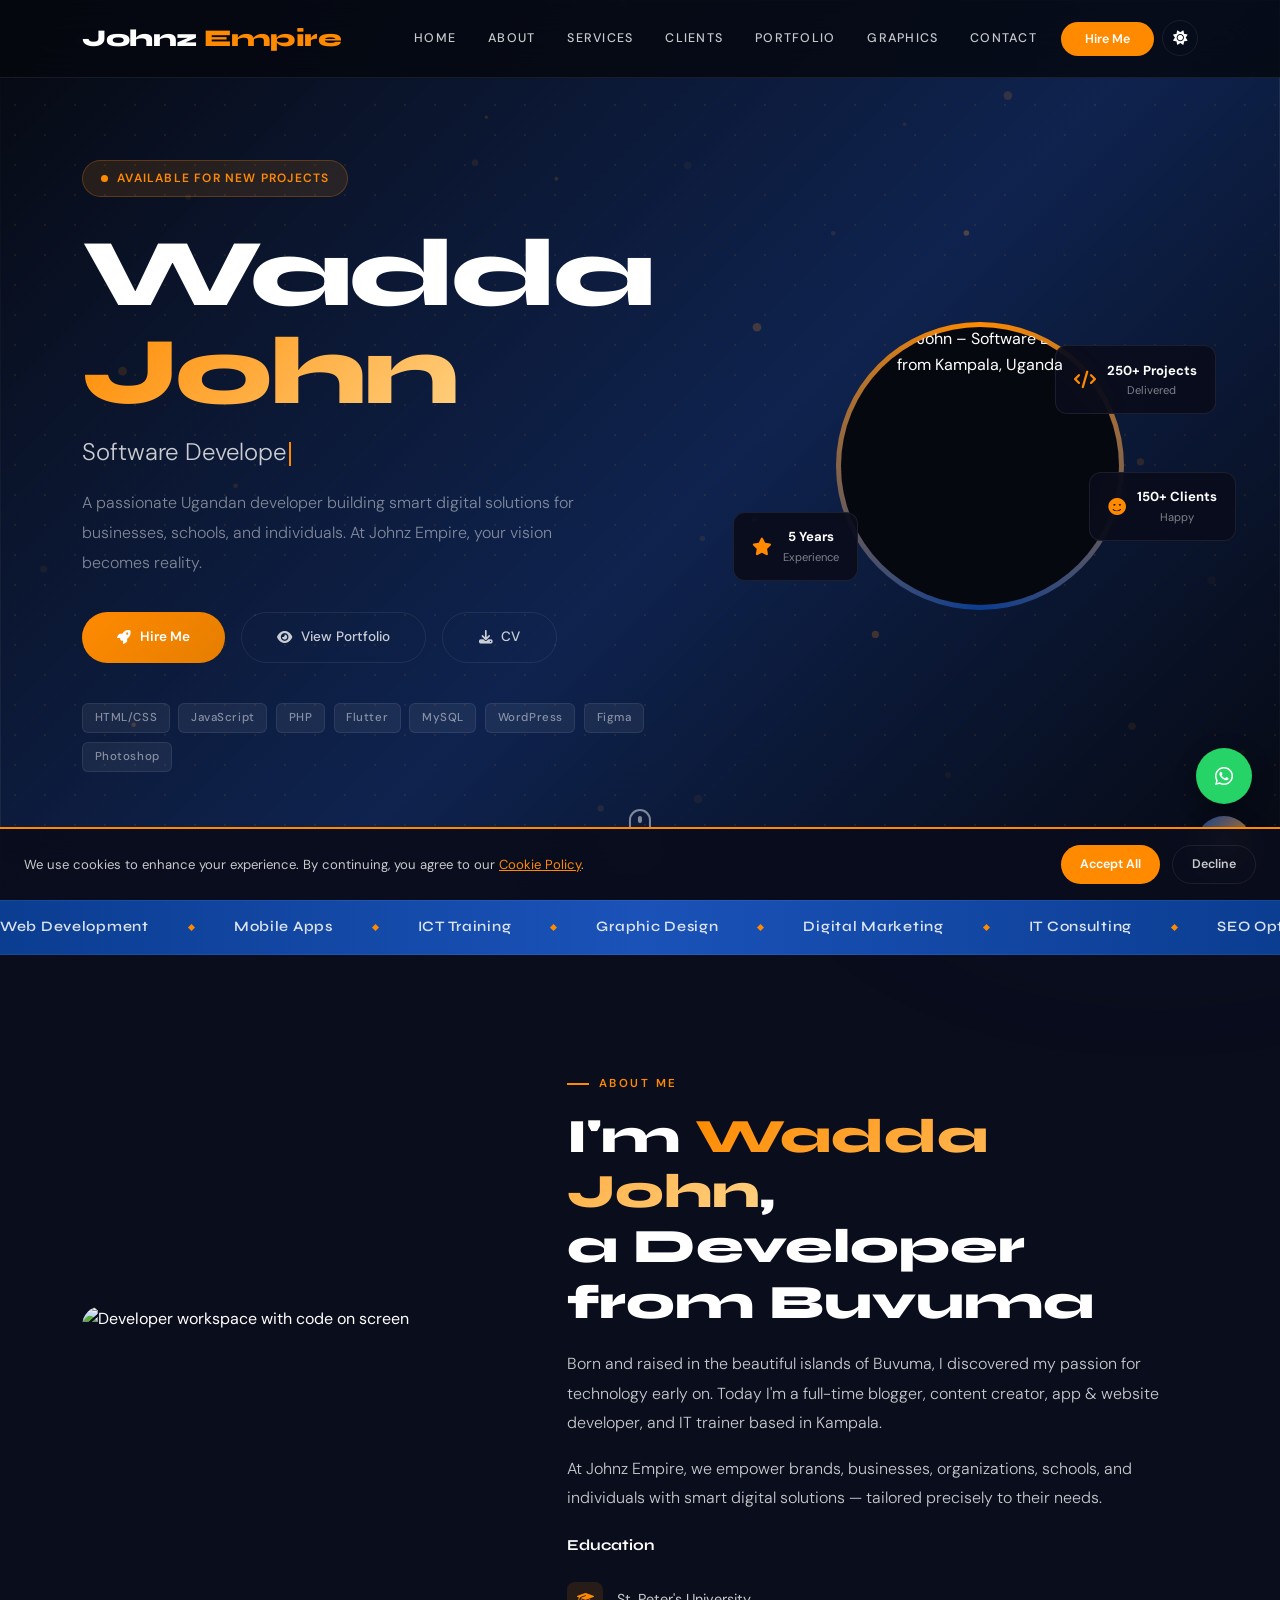
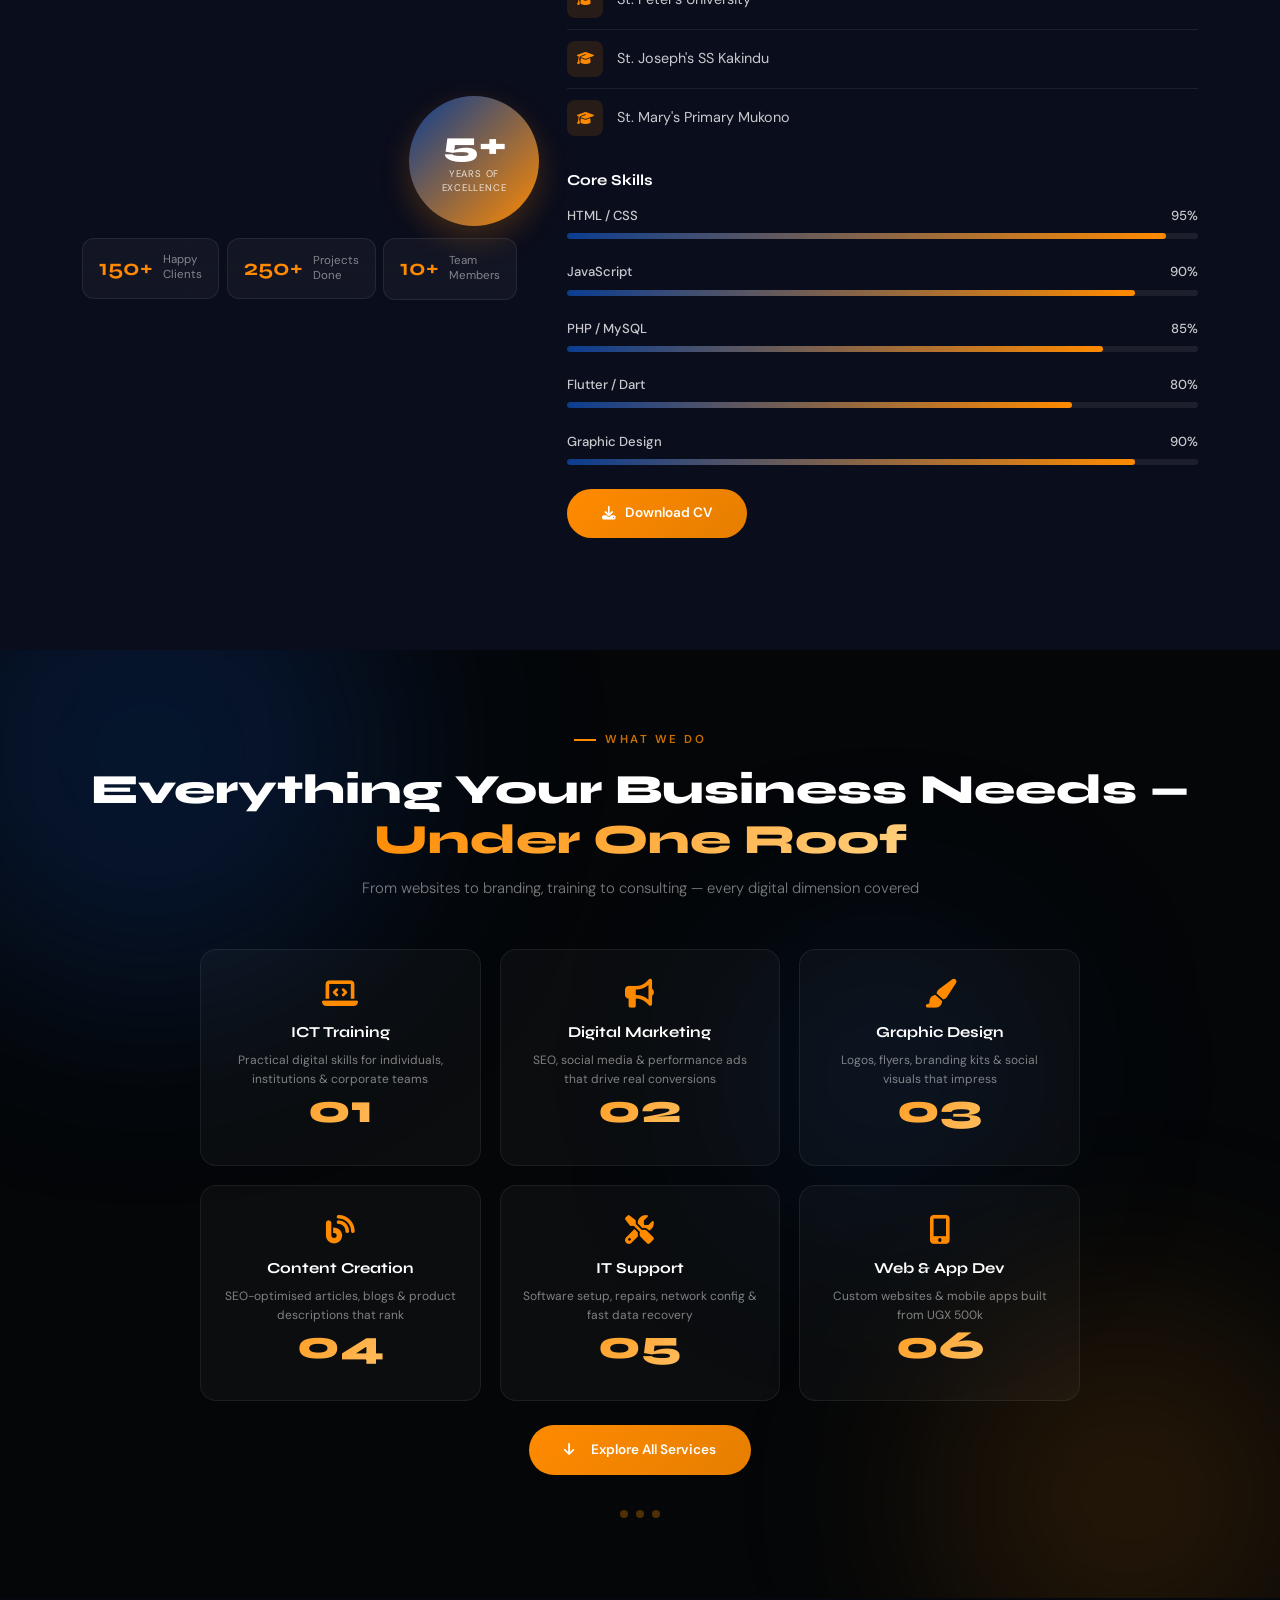
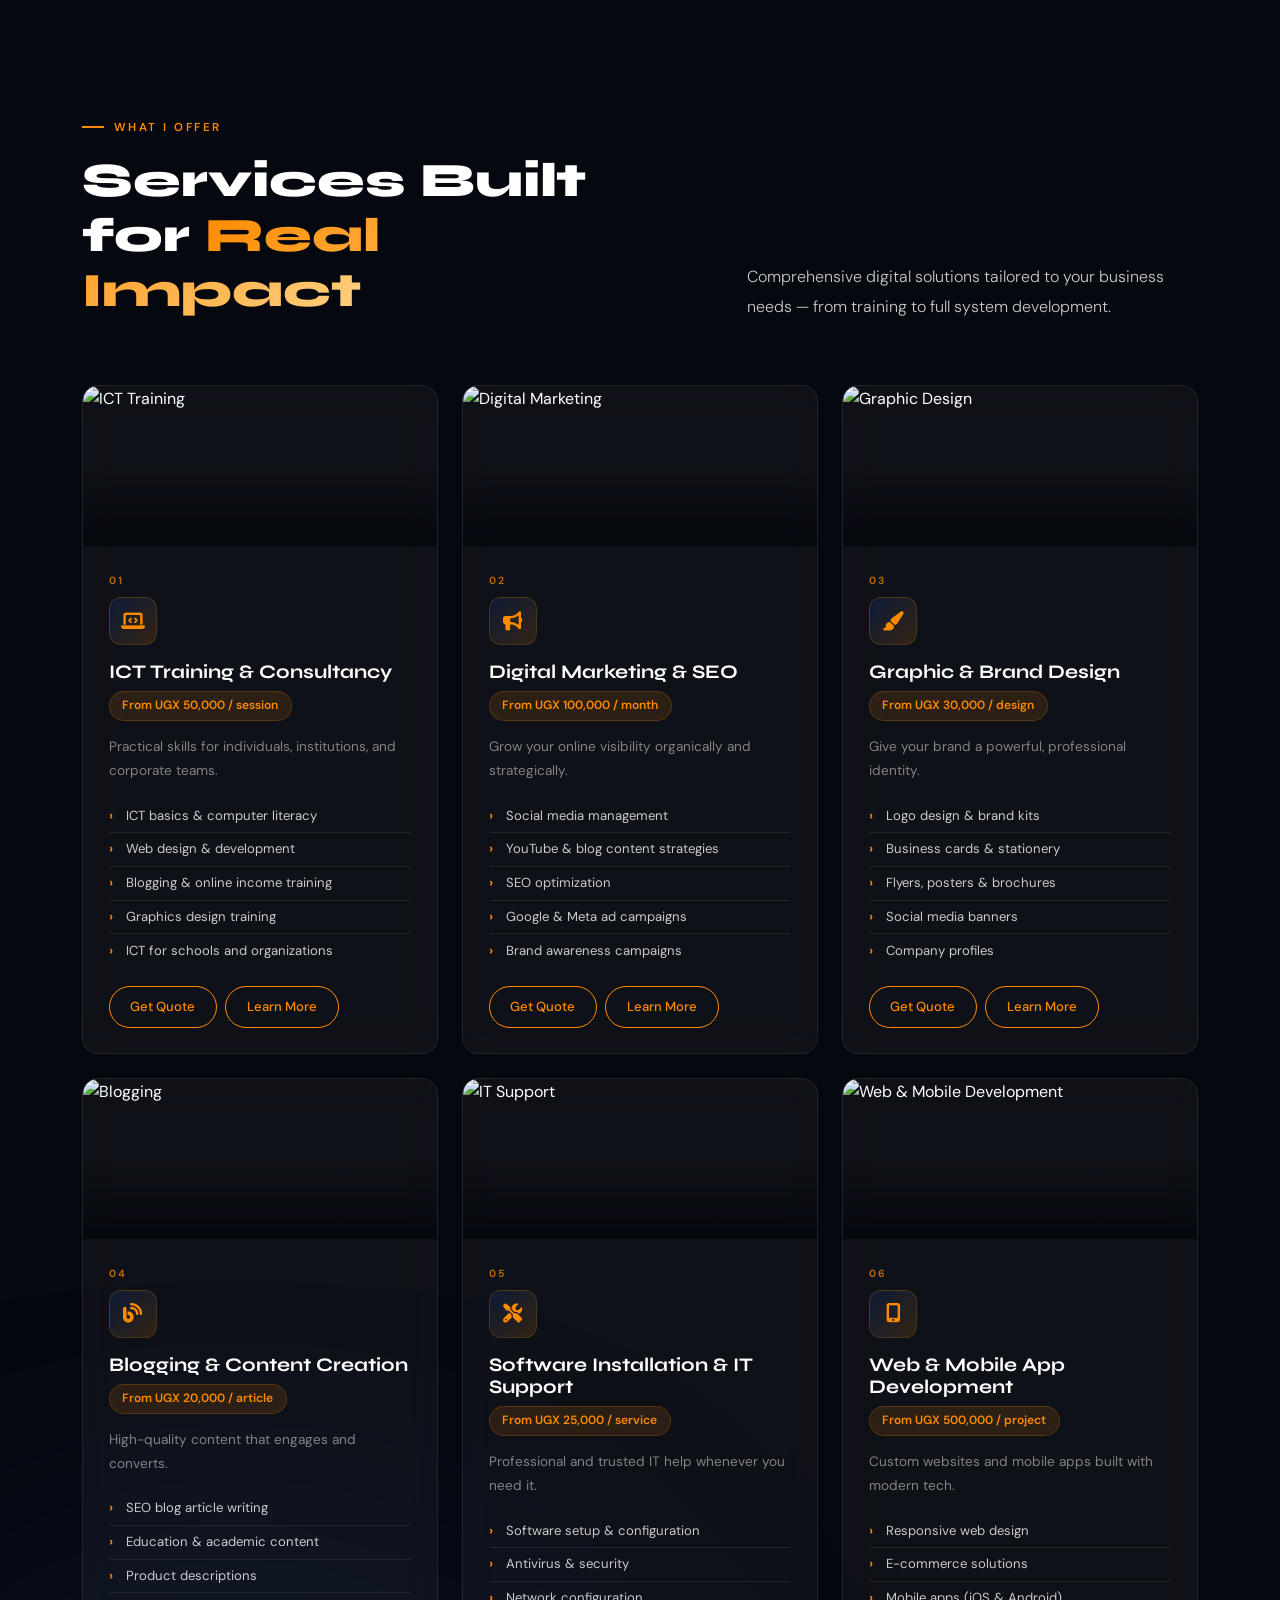
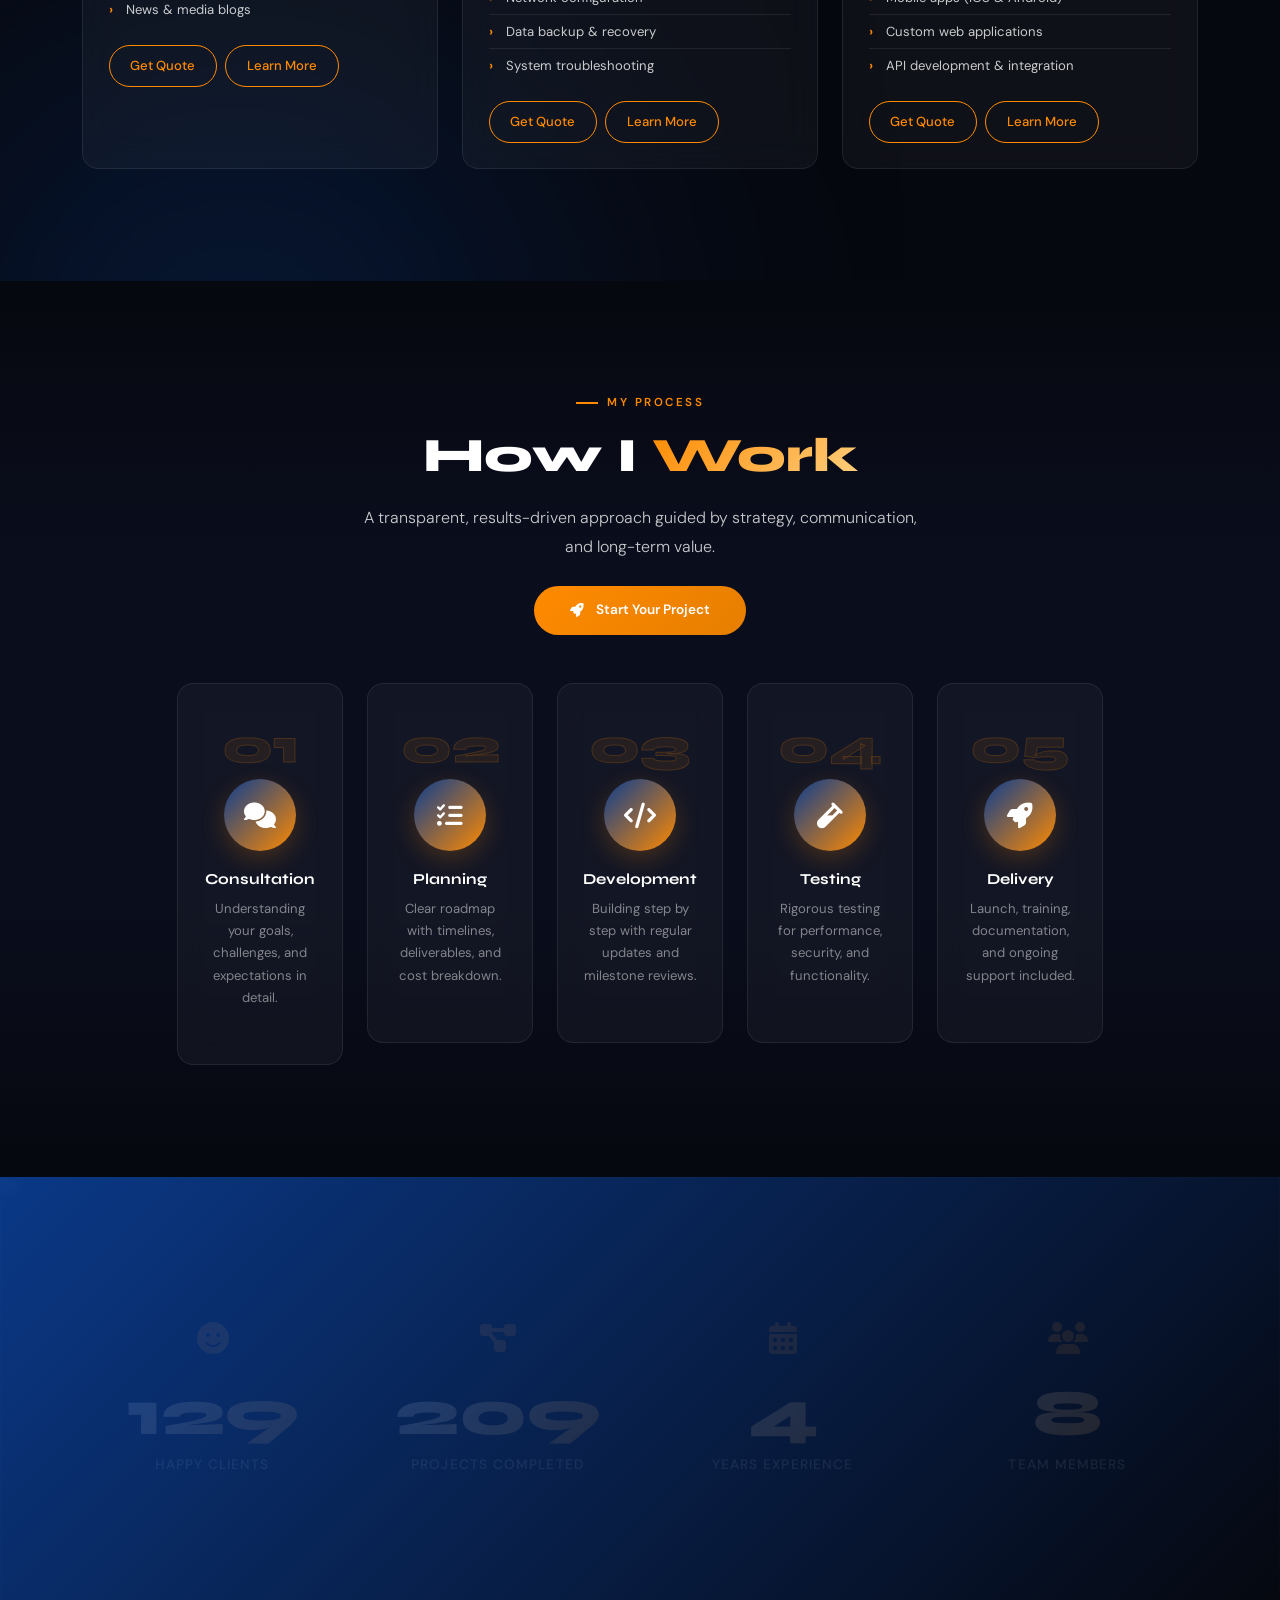
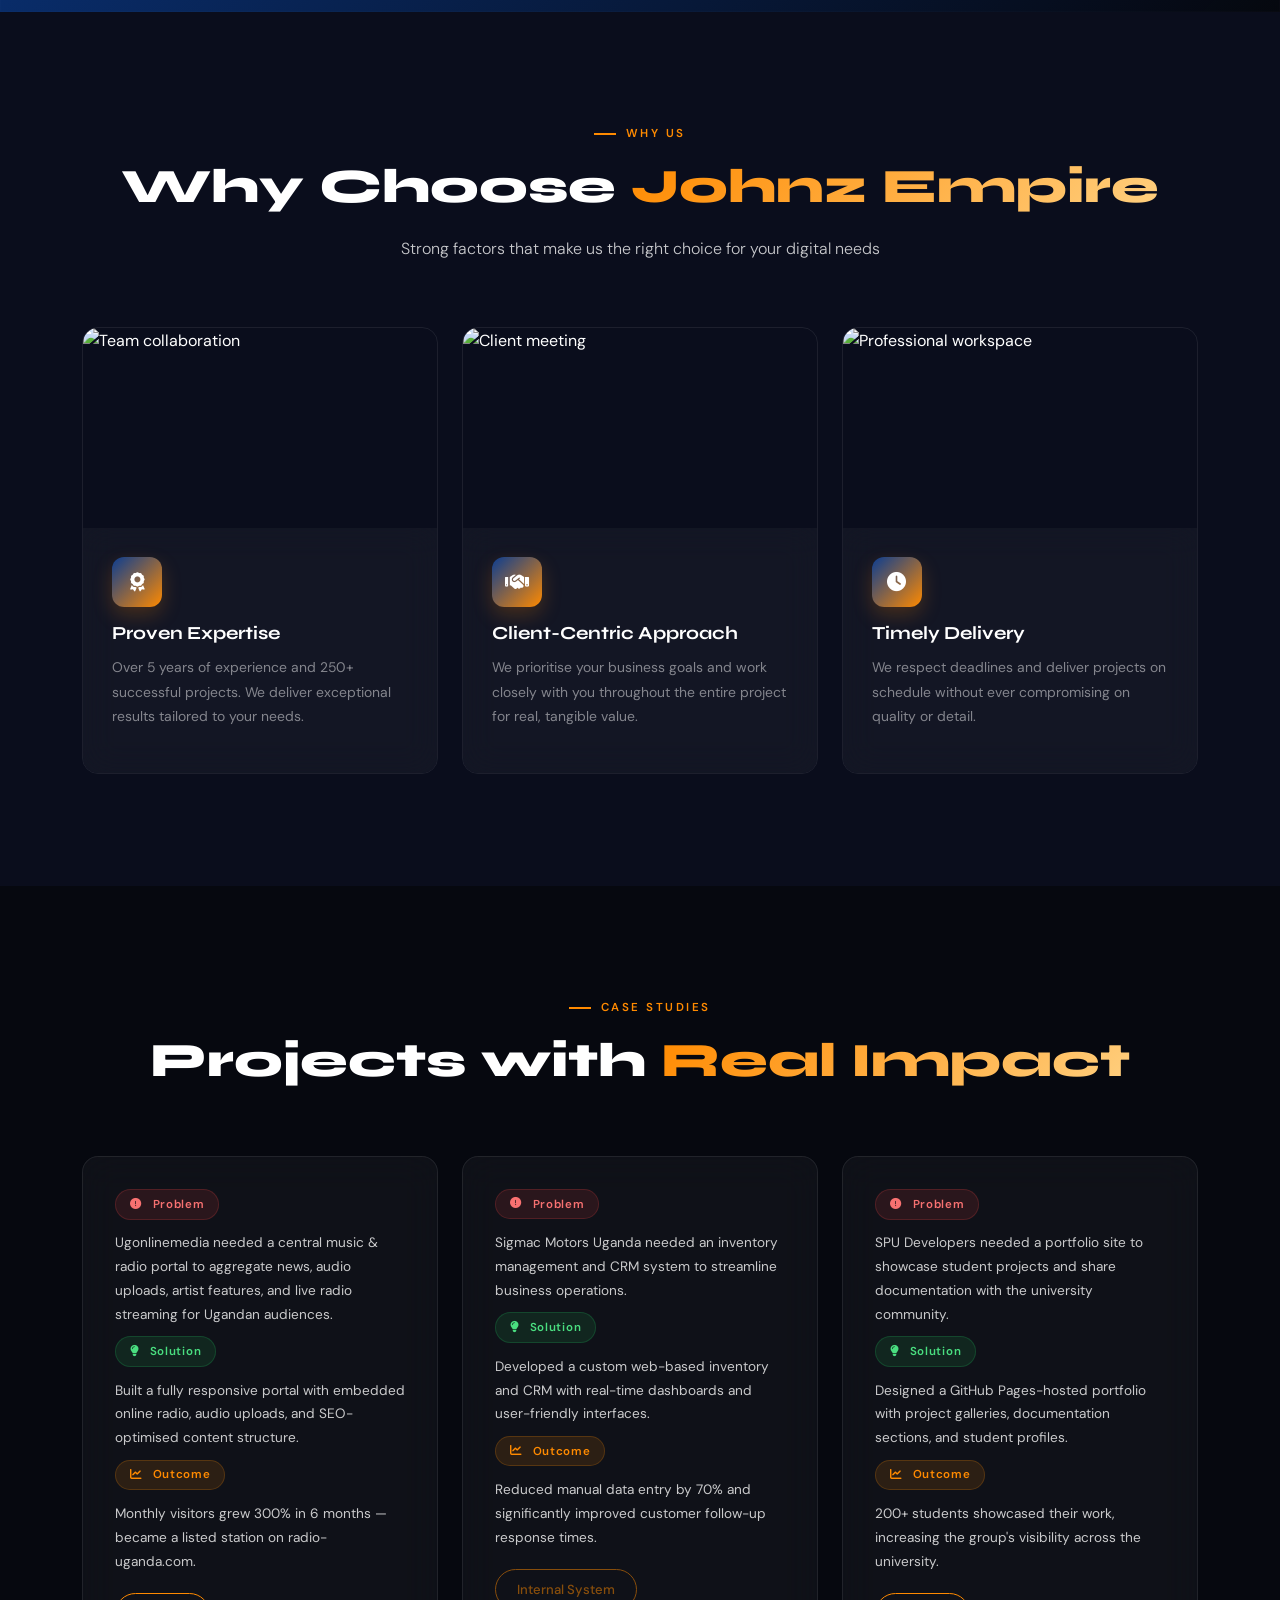
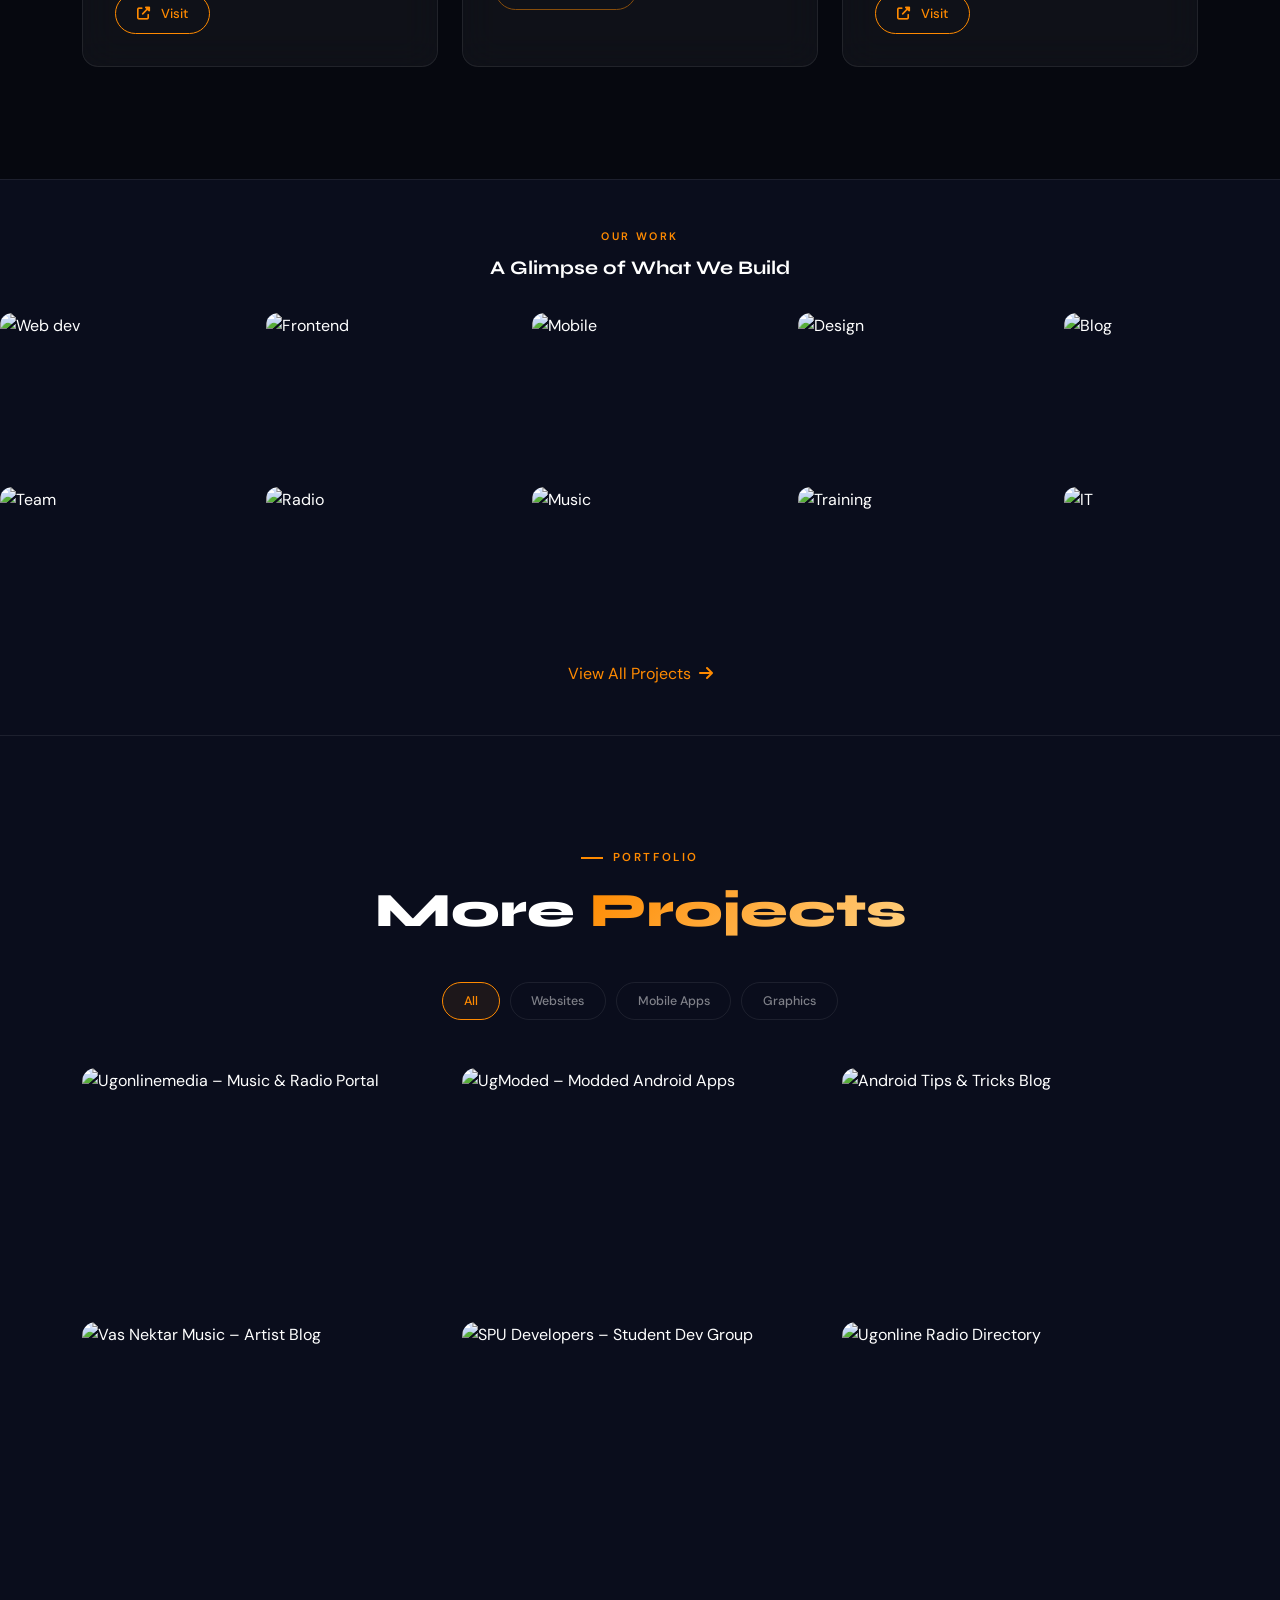
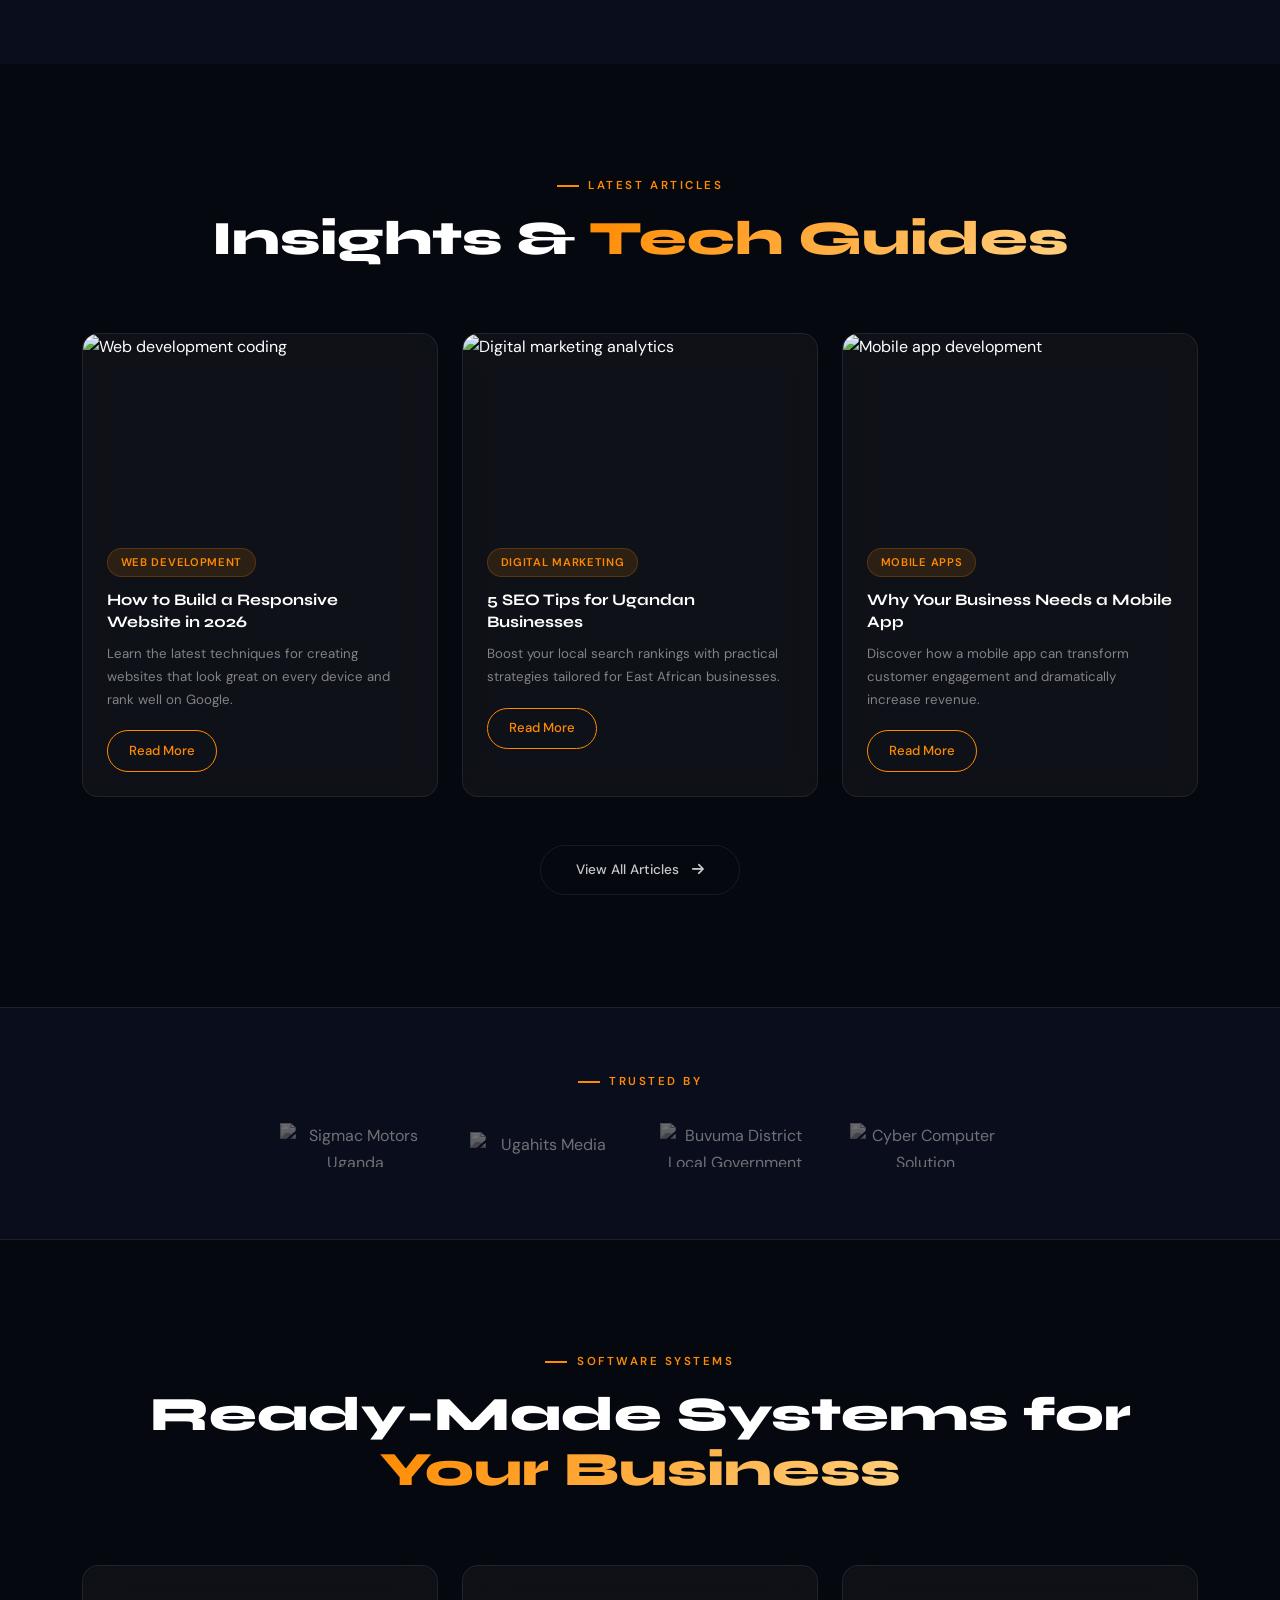
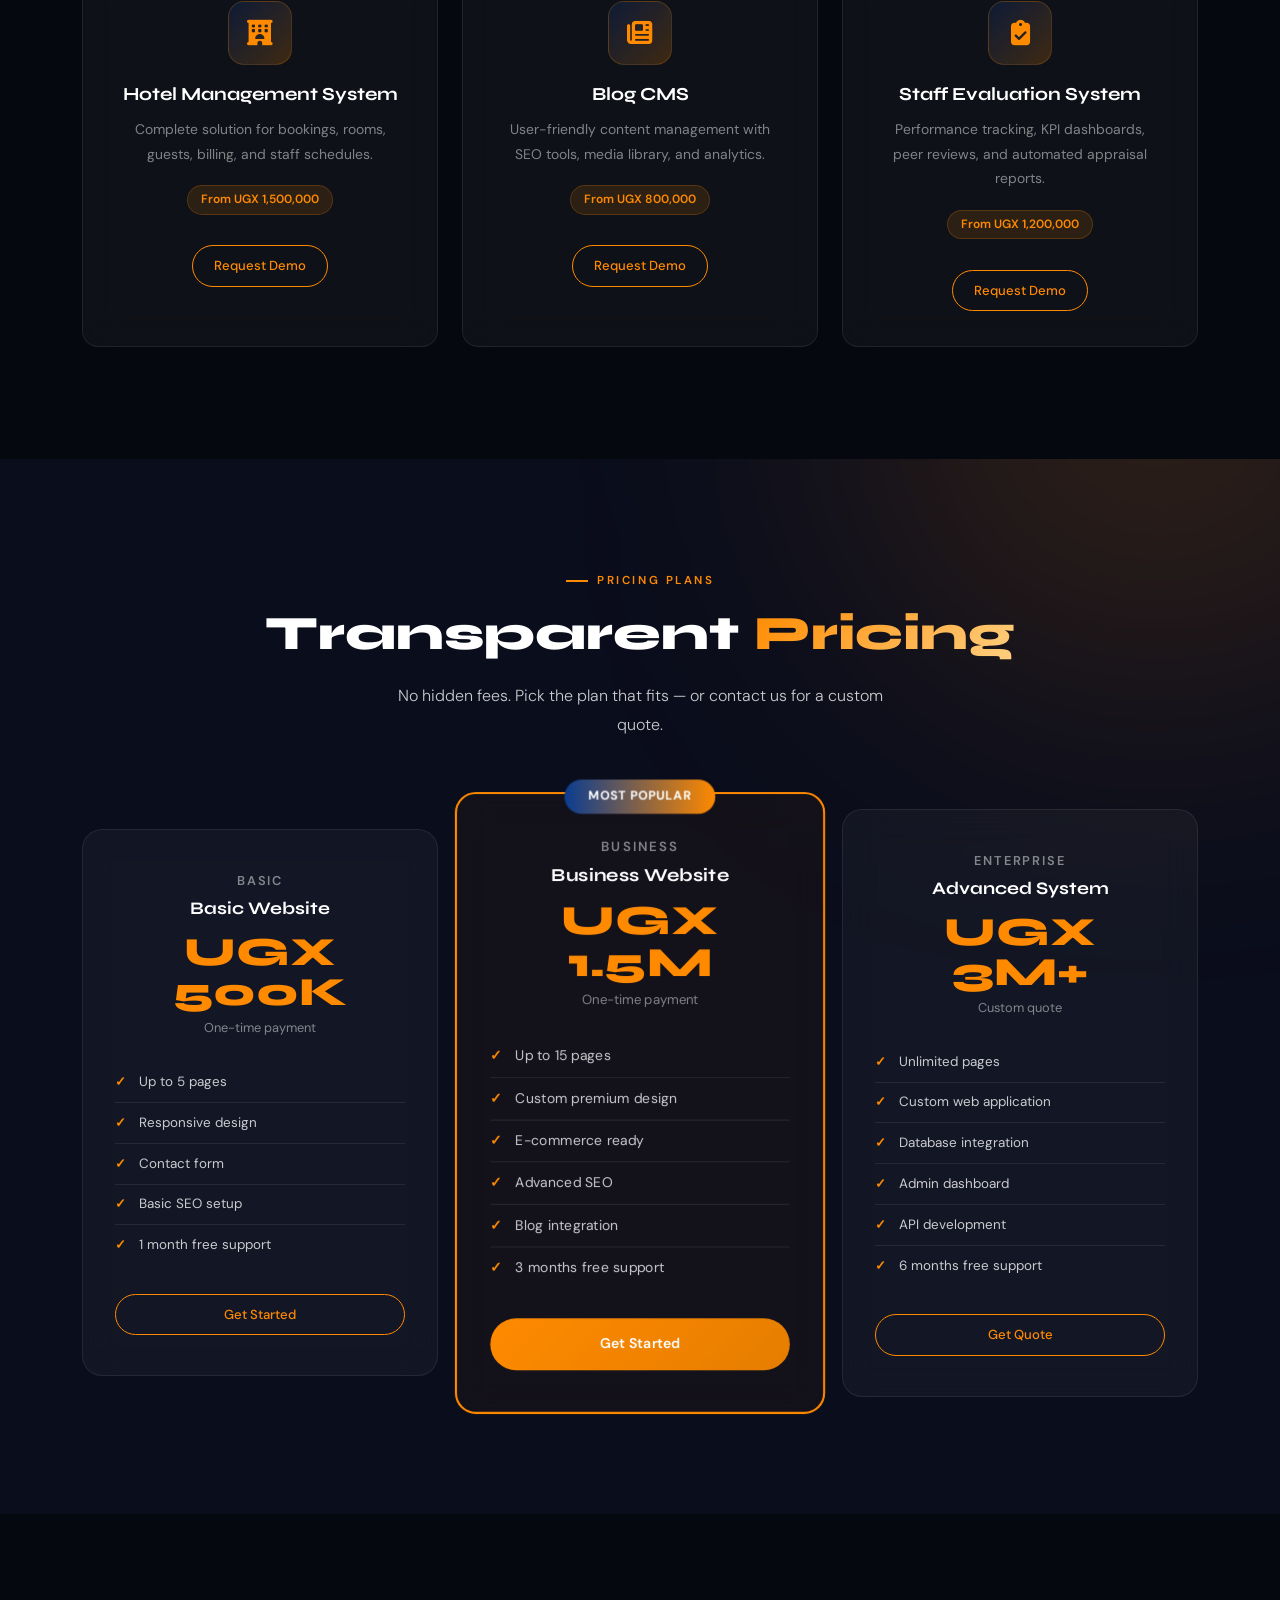
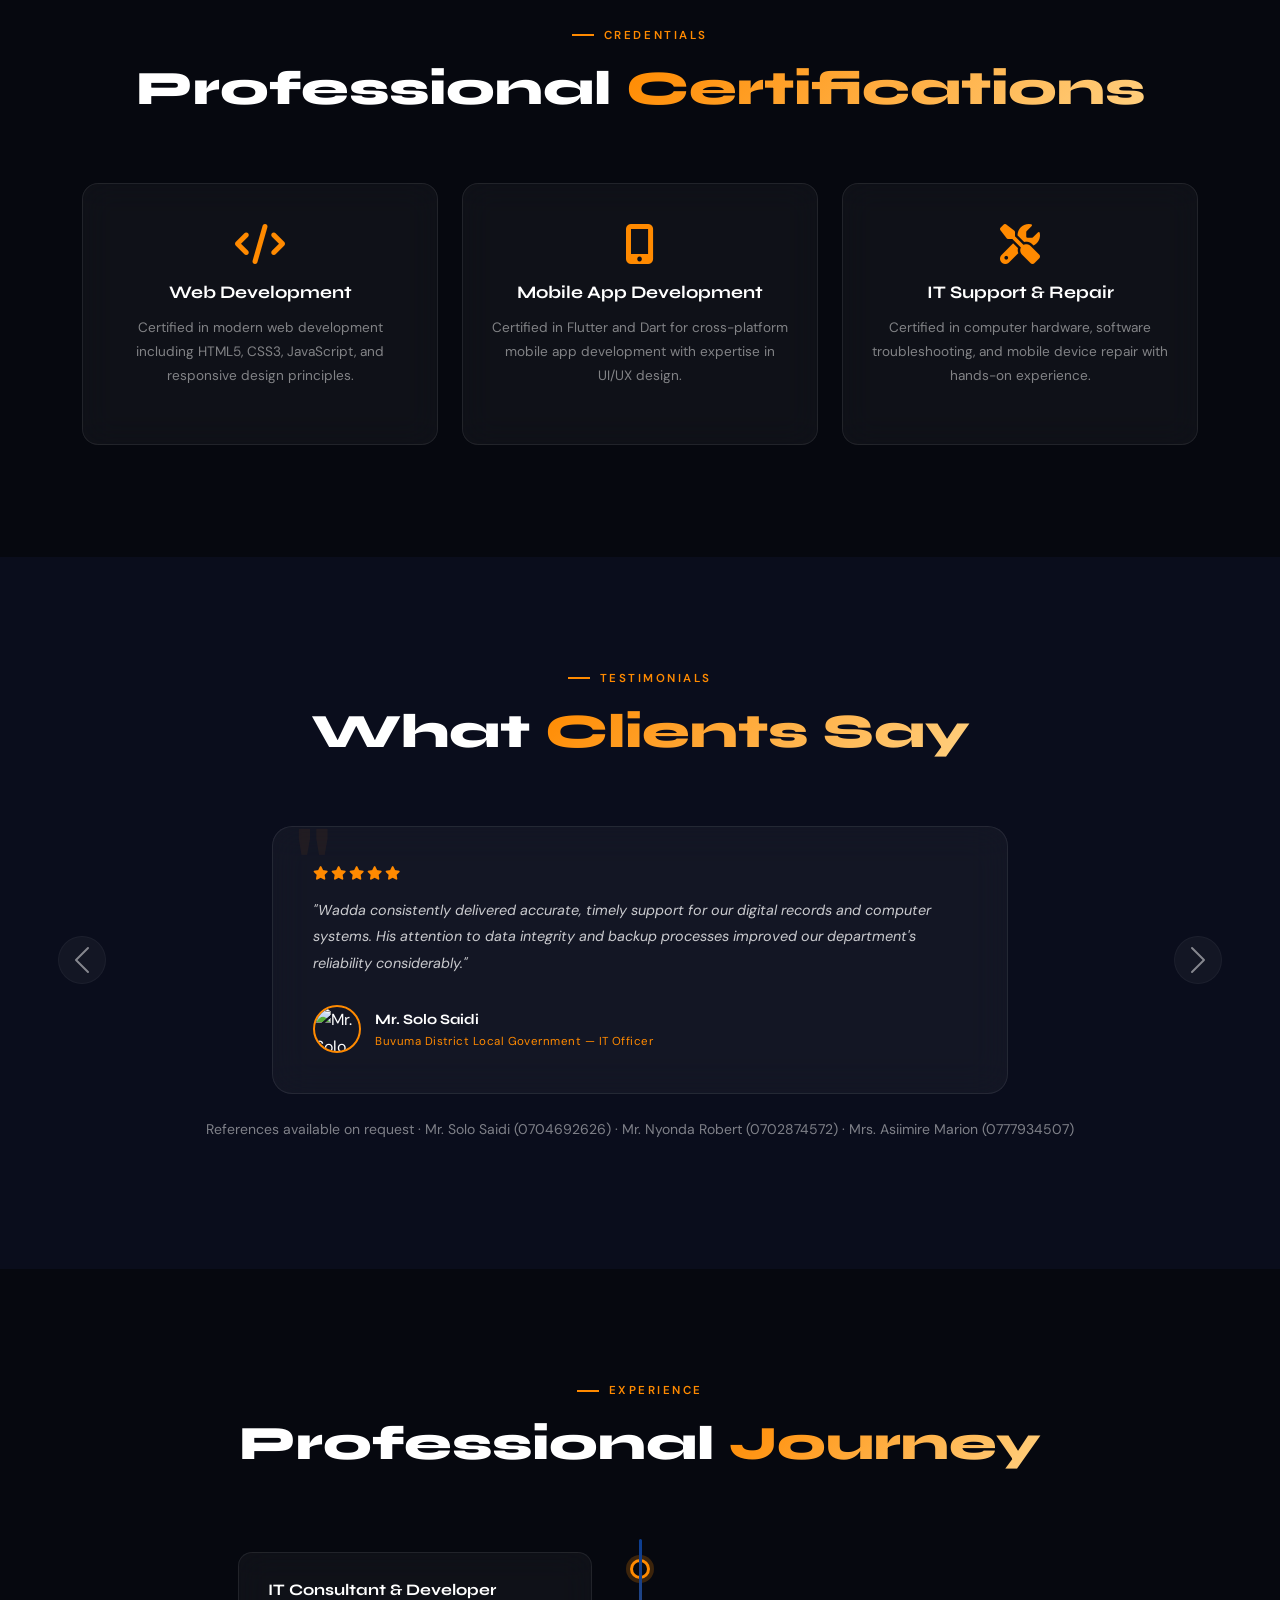
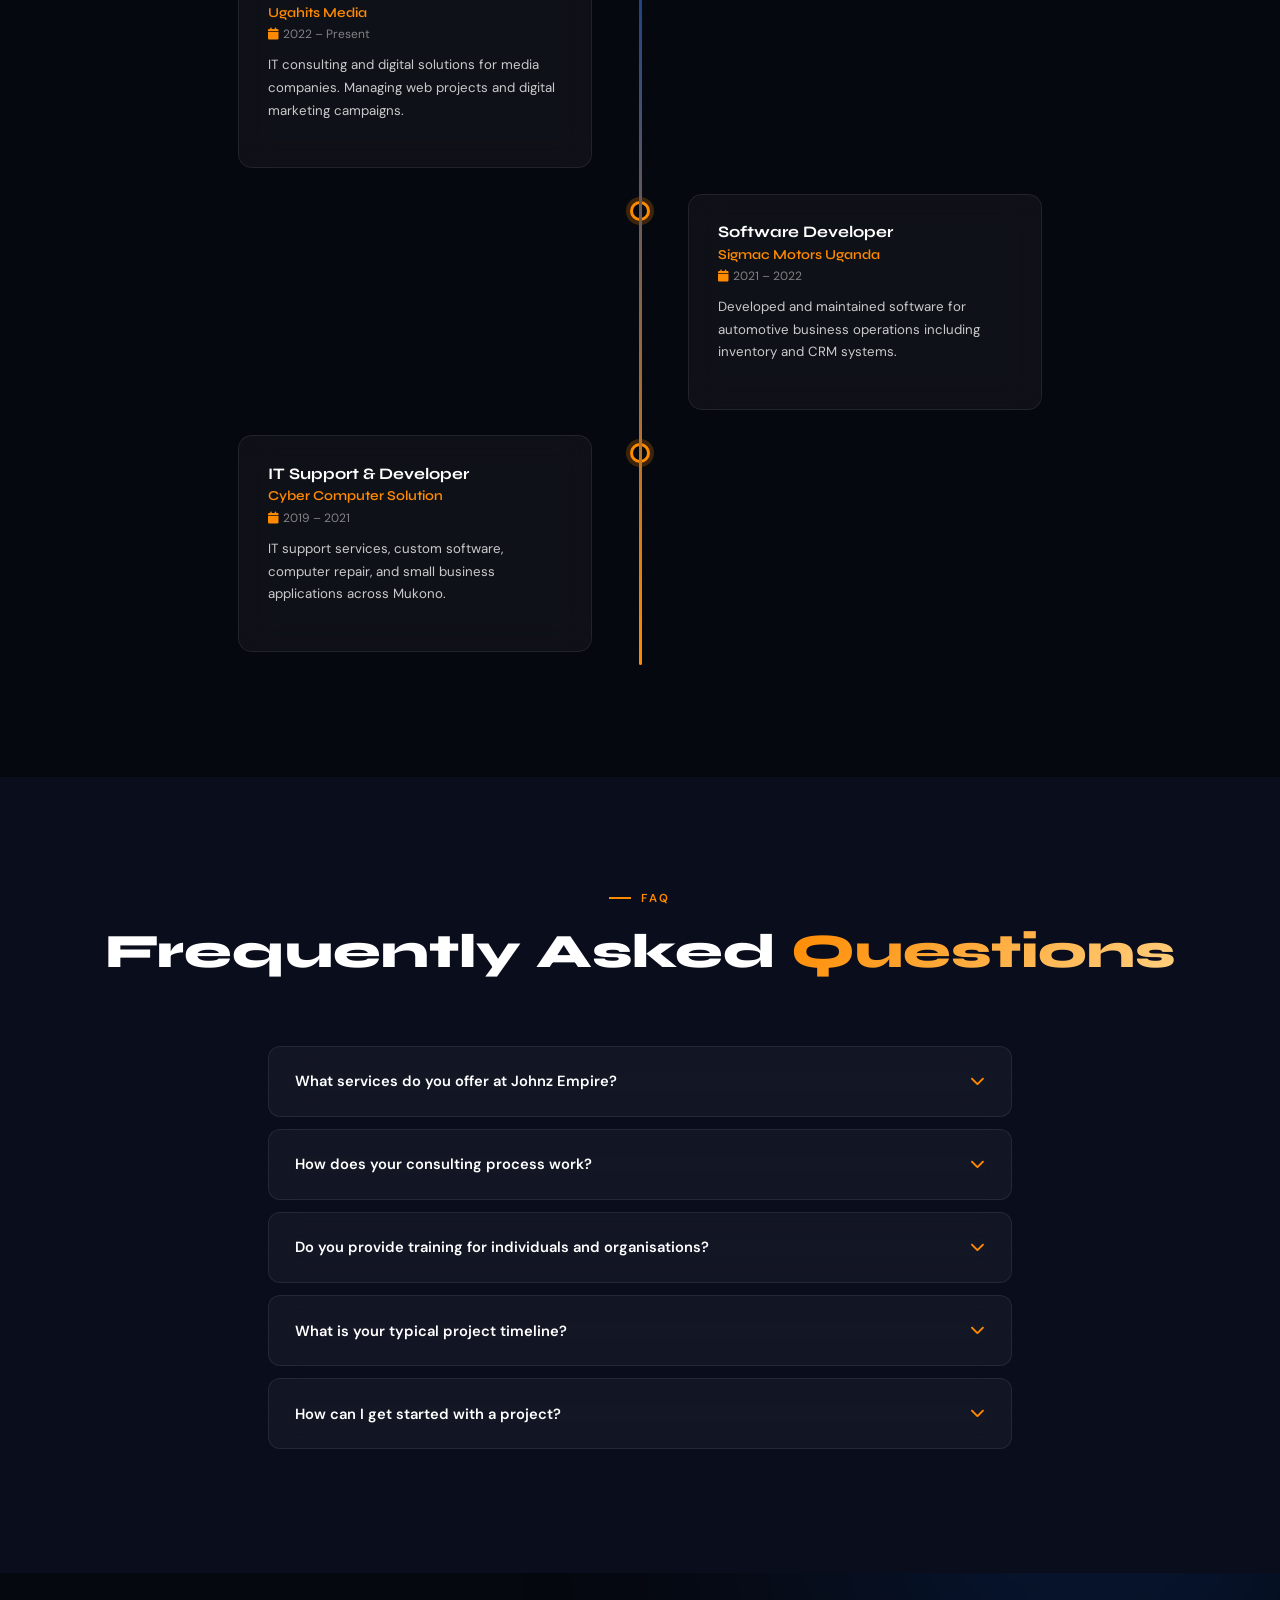
==== index.html @ a710b6af "Update index.html" ====
<!DOCTYPE html>
<html lang="en" data-theme="dark">
<head>
<meta charset="UTF-8">
<meta name="viewport" content="width=device-width, initial-scale=1.0">
<title>Wadda John | Johnz Empire – Software Developer & IT Consultant, Uganda</title>
<meta name="description" content="Wadda John is a professional software developer and IT consultant based in Kampala, Uganda. Web development, mobile apps, ICT training, and digital solutions.">
<meta name="keywords" content="software developer, IT consultant, Uganda, web development, mobile apps, graphic design, ICT training, Kampala, Johnz Empire, Wadda John">
<meta property="og:title" content="Wadda John | Johnz Empire – Software Developer & IT Consultant">
<meta property="og:description" content="Professional software developer and IT consultant in Kampala, Uganda.">
<meta property="og:type" content="website">
<meta property="og:url" content="https://johnzempire.com/">
<meta property="og:image" content="https://blogger.googleusercontent.com/img/b/R29vZ2xl/[base64]/s3264/20260110_004312%5B1%5D.jpg">
<link rel="canonical" href="https://johnzempire.com/">
<link rel="icon" href="data:image/svg+xml,<svg xmlns='http://www.w3.org/2000/svg' viewBox='0 0 100 100'><rect width='100' height='100' rx='20' fill='%230B3D91'/><text y='.9em' font-size='70' text-anchor='middle' x='50' fill='%23FF8A00' font-weight='bold'>J</text></svg>">
<link rel="preconnect" href="https://fonts.googleapis.com">
<link rel="preconnect" href="https://fonts.gstatic.com" crossorigin>
<link href="https://fonts.googleapis.com/css2?family=Syne:wght@400;500;600;700;800&family=DM+Sans:ital,opsz,wght@0,9..40,300;0,9..40,400;0,9..40,500;0,9..40,600;1,9..40,300&display=swap" rel="stylesheet">
<link href="https://cdn.jsdelivr.net/npm/bootstrap@5.3.0-alpha1/dist/css/bootstrap.min.css" rel="stylesheet">
<link rel="stylesheet" href="https://cdnjs.cloudflare.com/ajax/libs/font-awesome/6.4.0/css/all.min.css">
<link href="https://unpkg.com/aos@2.3.1/dist/aos.css" rel="stylesheet">
<style>
/* =========================================================
   DESIGN TOKENS
========================================================= */
:root {
  --navy:#0B3D91; --orange:#FF8A00; --orange-lt:#FFA533;
  --orange-glow:rgba(255,138,0,.22); --navy-glow:rgba(11,61,145,.35);
  --bg:#06080f; --bg-alt:#0a0d1c;
  --bg-card:rgba(255,255,255,.04); --border:rgba(255,255,255,.08);
  --text:#fff; --text-sub:rgba(255,255,255,.78); --text-muted:rgba(255,255,255,.48);
  --nav-bg:rgba(6,8,15,.82); --modal-bg:#0e1120;
  --input-bg:rgba(255,255,255,.07); --input-bdr:rgba(255,255,255,.16);
  --font-head:'Syne',sans-serif; --font-body:'DM Sans',sans-serif;
  --ease:cubic-bezier(.4,0,.2,1); --bounce:cubic-bezier(.34,1.56,.64,1);
}
[data-theme="light"] {
  --bg:#f0f2f8; --bg-alt:#e6e9f2;
  --bg-card:rgba(255,255,255,.85); --border:rgba(0,0,0,.09);
  --text:#0f1326; --text-sub:rgba(15,19,38,.80); --text-muted:rgba(15,19,38,.52);
  --nav-bg:rgba(240,242,248,.88); --modal-bg:#fff;
  --input-bg:rgba(0,0,0,.05); --input-bdr:rgba(0,0,0,.18);
  --orange-glow:rgba(255,138,0,.15); --navy-glow:rgba(11,61,145,.18);
}

/* =========================================================
   GLOBAL
========================================================= */
*,*::before,*::after{box-sizing:border-box;margin:0;padding:0}
html{scroll-behavior:smooth}
body{font-family:var(--font-body);color:var(--text);background:var(--bg);overflow-x:hidden;line-height:1.65;transition:background .3s var(--ease),color .3s var(--ease)}
h1,h2,h3,h4,h5,h6{font-family:var(--font-head);font-weight:700;line-height:1.15}
img{max-width:100%;display:block} a{color:inherit;text-decoration:none}
::-webkit-scrollbar{width:5px}
::-webkit-scrollbar-track{background:var(--bg)}
::-webkit-scrollbar-thumb{background:linear-gradient(180deg,var(--navy),var(--orange));border-radius:3px}
:focus-visible{outline:3px solid var(--orange)!important;outline-offset:2px!important}
@media(prefers-reduced-motion:reduce){*,::before,::after{animation-duration:.01ms!important;transition-duration:.01ms!important}}

/* =========================================================
   UTILITIES
========================================================= */
.text-grad{background:linear-gradient(135deg,var(--orange),#ffd080);-webkit-background-clip:text;-webkit-text-fill-color:transparent;background-clip:text}
.section-tag{display:inline-flex;align-items:center;gap:.6rem;font-size:.72rem;font-weight:600;letter-spacing:.22em;text-transform:uppercase;color:var(--orange);margin-bottom:1rem}
.section-tag::before{content:'';width:22px;height:2px;background:var(--orange);flex-shrink:0}
.s-heading{font-size:clamp(1.9rem,4vw,3rem);font-weight:800;color:var(--text);margin-bottom:1.2rem}
.s-body{font-size:1rem;line-height:1.85;color:var(--text-sub);font-weight:300}
.glass{background:var(--bg-card);backdrop-filter:blur(18px);-webkit-backdrop-filter:blur(18px);border:1px solid var(--border);border-radius:16px}

/* SKIP LINK */
.skip-link{position:absolute;top:-100px;left:0;background:var(--orange);color:#fff;padding:8px 16px;z-index:10000;border-radius:0 0 8px 0;transition:top .3s;font-weight:600;text-decoration:none}
.skip-link:focus{top:0}

/* =========================================================
   SPLASH
========================================================= */
#splash{position:fixed;inset:0;background:#06080f;display:flex;flex-direction:column;justify-content:center;align-items:center;z-index:9999;transition:opacity 1s var(--ease)}
.sp-logo{font-family:var(--font-head);font-size:3.5rem;font-weight:800;color:#fff;margin-bottom:1.5rem;letter-spacing:-.02em}
.sp-logo span{color:var(--orange)}
.sp-bar{width:80px;height:3px;background:rgba(255,255,255,.12);border-radius:2px;overflow:hidden;position:relative}
.sp-bar::after{content:'';position:absolute;inset:0 auto 0 0;width:40%;background:linear-gradient(90deg,var(--navy),var(--orange));animation:sp 1.6s infinite ease-in-out}
@keyframes sp{0%{left:-40%}60%,100%{left:100%}}

/* =========================================================
   ANIMATED BG
========================================================= */
.anim-bg{position:fixed;inset:0;z-index:-2;background:linear-gradient(-45deg,#06080f,#0B3D91,#0a0d1c,#161b35);background-size:400% 400%;animation:bgShift 18s ease infinite}
[data-theme="light"] .anim-bg{background:linear-gradient(-45deg,#e8ecf4,#c9d5ea,#eef0f5,#dce3ef);background-size:400% 400%}
@keyframes bgShift{0%{background-position:0 50%}50%{background-position:100% 50%}100%{background-position:0 50%}}
#pcanvas{position:fixed;inset:0;z-index:-1;pointer-events:none}

/* =========================================================
   NAVBAR
========================================================= */
.navbar{background:var(--nav-bg);backdrop-filter:blur(22px);-webkit-backdrop-filter:blur(22px);border-bottom:1px solid var(--border);padding:.85rem 0;transition:all .3s var(--ease)}
.navbar.scrolled{background:rgba(6,8,15,.97);padding:.55rem 0;border-bottom-color:rgba(255,138,0,.18)}
[data-theme="light"] .navbar.scrolled{background:rgba(240,242,248,.97)}
.navbar-brand{font-family:var(--font-head);font-size:1.5rem;font-weight:800;color:var(--text)!important;letter-spacing:-.02em}
.navbar-brand .to{color:var(--orange)!important}
.nav-link{font-size:.78rem;font-weight:500;letter-spacing:.1em;text-transform:uppercase;color:var(--text-sub)!important;padding:.4rem 1rem!important;position:relative;transition:color .25s}
.nav-link::after{content:'';position:absolute;bottom:-1px;left:1rem;right:1rem;height:2px;background:var(--orange);transform:scaleX(0);transform-origin:left;transition:transform .3s var(--ease)}
.nav-link:hover,.nav-link.active{color:var(--text)!important}
.nav-link:hover::after,.nav-link.active::after{transform:scaleX(1)}
.nav-cta{padding:.55rem 1.5rem;background:var(--orange);color:#fff!important;border-radius:50px;font-weight:600;font-size:.78rem;transition:all .25s;cursor:pointer}
.nav-cta:hover{background:var(--orange-lt);transform:translateY(-2px);box-shadow:0 8px 20px var(--orange-glow)}
.theme-btn{background:transparent;border:1.5px solid var(--border);color:var(--text);width:36px;height:36px;border-radius:50%;cursor:pointer;display:flex;align-items:center;justify-content:center;transition:all .25s;font-size:.9rem}
.theme-btn:hover{border-color:var(--orange);color:var(--orange);transform:rotate(20deg)}
.navbar-toggler{border:1.5px solid var(--border);padding:.35rem .55rem;border-radius:8px}
.navbar-toggler-icon{background-image:url("data:image/svg+xml,%3csvg xmlns='http://www.w3.org/2000/svg' viewBox='0 0 30 30'%3e%3cpath stroke='rgba%28255,255,255,0.85%29' stroke-linecap='round' stroke-width='2' d='M4 7h22M4 15h22M4 23h22'/%3e%3c/svg%3e")}
[data-theme="light"] .navbar-toggler-icon{background-image:url("data:image/svg+xml,%3csvg xmlns='http://www.w3.org/2000/svg' viewBox='0 0 30 30'%3e%3cpath stroke='rgba%280,0,0,0.85%29' stroke-linecap='round' stroke-width='2' d='M4 7h22M4 15h22M4 23h22'/%3e%3c/svg%3e")}

/* =========================================================
   BUTTONS
========================================================= */
.btn-gold{display:inline-flex;align-items:center;gap:.55rem;padding:.85rem 2.2rem;background:linear-gradient(135deg,var(--orange),#e67e00);color:#fff;border-radius:50px;font-weight:600;font-size:.85rem;border:none;cursor:pointer;transition:all .3s var(--ease);position:relative;overflow:hidden;text-decoration:none}
.btn-gold::before{content:'';position:absolute;inset:0;background:rgba(255,255,255,.12);transform:translateX(-105%);transition:transform .3s var(--ease)}
.btn-gold:hover::before{transform:translateX(0)}
.btn-gold:hover{transform:translateY(-3px);box-shadow:0 12px 30px var(--orange-glow);color:#fff}
.btn-ghost{display:inline-flex;align-items:center;gap:.55rem;padding:.82rem 2.2rem;border:1.5px solid var(--border);color:var(--text-sub);border-radius:50px;font-weight:500;font-size:.85rem;cursor:pointer;transition:all .25s;background:transparent;text-decoration:none}
.btn-ghost:hover{border-color:var(--orange);color:var(--orange);background:var(--orange-glow)}
.btn-std{display:inline-flex;align-items:center;gap:.45rem;padding:.55rem 1.3rem;border:1.5px solid var(--orange);color:var(--orange);border-radius:30px;font-weight:500;font-size:.82rem;cursor:pointer;transition:all .25s;background:transparent;text-decoration:none}
.btn-std:hover{background:var(--orange);color:#fff;transform:translateY(-2px);box-shadow:0 8px 20px var(--orange-glow)}

/* =========================================================
   HERO
========================================================= */
.hero{min-height:100vh;display:flex;align-items:center;position:relative;overflow:hidden;padding-top:6rem;padding-bottom:4rem}
.hero-bg-img{position:absolute;inset:0;width:100%;height:100%;object-fit:cover;opacity:.18;z-index:0}
.hero-overlay{position:absolute;inset:0;background:linear-gradient(135deg,rgba(6,8,15,.97) 0%,rgba(11,61,145,.35) 55%,rgba(6,8,15,.92) 100%);z-index:1}
.hero-mesh{position:absolute;inset:0;z-index:1;background-image:radial-gradient(rgba(255,138,0,.1) 1px,transparent 1px);background-size:30px 30px;pointer-events:none}
.hero-inner{position:relative;z-index:2}
/* text animations */
.hero-badge{display:inline-flex;align-items:center;gap:.6rem;background:rgba(255,138,0,.12);border:1px solid rgba(255,138,0,.25);color:var(--orange);padding:.45rem 1.1rem;border-radius:30px;font-size:.75rem;font-weight:600;letter-spacing:.1em;text-transform:uppercase;margin-bottom:1.8rem;animation:fadeUp .7s var(--ease) .1s both}
.badge-dot{width:7px;height:7px;border-radius:50%;background:var(--orange);animation:dotPulse 1.8s ease-in-out infinite}
@keyframes dotPulse{0%,100%{opacity:1;transform:scale(1)}50%{opacity:.6;transform:scale(.85)}}
.hero-name{font-family:var(--font-head);font-size:clamp(3rem,8vw,6rem);font-weight:800;line-height:1.02;letter-spacing:-.03em;margin-bottom:.7rem;animation:fadeUp .7s var(--ease) .25s both}
.hero-role{font-size:clamp(1.1rem,2.5vw,1.5rem);font-weight:300;color:var(--text-sub);height:2rem;margin-bottom:1.5rem;animation:fadeUp .7s var(--ease) .4s both}
.cursor{display:inline-block;width:2px;height:1em;background:var(--orange);margin-left:3px;animation:blink .9s steps(1) infinite;vertical-align:middle}
@keyframes blink{0%,100%{opacity:1}50%{opacity:0}}
.hero-desc{font-size:1rem;color:var(--text-muted);line-height:1.85;max-width:500px;margin-bottom:2.2rem;font-weight:300;animation:fadeUp .7s var(--ease) .55s both}
.hero-ctas{display:flex;flex-wrap:wrap;gap:1rem;margin-bottom:2.5rem;animation:fadeUp .7s var(--ease) .7s both}
.tech-stack{display:flex;flex-wrap:wrap;gap:.55rem;animation:fadeUp .7s var(--ease) .85s both}
.tech-pill{display:inline-block;background:rgba(255,255,255,.06);border:1px solid var(--border);border-radius:6px;padding:.28rem .72rem;font-size:.72rem;font-weight:500;color:var(--text-muted);letter-spacing:.05em;transition:all .2s}
.tech-pill:hover{border-color:var(--orange);color:var(--orange);background:var(--orange-glow)}
/* hero visual */
.hero-visual{animation:fadeRight .9s var(--ease) .3s both;text-align:center}
.img-ring{position:relative;display:inline-block;padding:4px}
.img-ring::before{content:'';position:absolute;inset:0;border-radius:50%;background:conic-gradient(var(--orange),var(--navy),var(--orange));animation:spin 4s linear infinite}
.img-ring::after{content:'';position:absolute;inset:5px;border-radius:50%;background:var(--bg)}
.hero-img{width:280px;height:280px;border-radius:50%;object-fit:cover;position:relative;z-index:1;display:block}
@keyframes spin{to{transform:rotate(360deg)}}
.fc{position:absolute;background:rgba(10,13,28,.92);backdrop-filter:blur(14px);border:1px solid var(--border);border-radius:12px;padding:.85rem 1.15rem;display:flex;align-items:center;gap:.65rem;animation:float 5s ease-in-out infinite}
.fc i{font-size:1.1rem;color:var(--orange)}
.fc-t{display:block;font-size:.82rem;font-weight:700;color:var(--text)}
.fc-s{display:block;font-size:.7rem;color:var(--text-muted)}
.fc1{top:8%;right:-18px;animation-delay:0s}
.fc2{bottom:10%;left:-28px;animation-delay:2.5s}
.fc3{top:52%;right:-38px;animation-delay:1.2s}
@keyframes float{0%,100%{transform:translateY(0)}50%{transform:translateY(-10px)}}
/* scroll cue */
.scroll-cue{position:absolute;bottom:2rem;left:50%;transform:translateX(-50%);z-index:2;display:flex;flex-direction:column;align-items:center;gap:.4rem;color:var(--text-muted);font-size:.7rem;letter-spacing:.15em;text-transform:uppercase;cursor:pointer;transition:color .2s}
.scroll-cue:hover{color:var(--orange)}
.sc-mouse{width:22px;height:34px;border:2px solid currentColor;border-radius:12px;display:flex;justify-content:center;padding-top:5px}
.sc-mouse::after{content:'';width:4px;height:7px;background:currentColor;border-radius:2px;animation:scDown 1.5s ease-in-out infinite}
@keyframes scDown{0%{transform:translateY(0);opacity:1}100%{transform:translateY(12px);opacity:0}}
@keyframes fadeUp{from{opacity:0;transform:translateY(28px)}to{opacity:1;transform:none}}
@keyframes fadeRight{from{opacity:0;transform:translateX(36px)}to{opacity:1;transform:none}}

/* =========================================================
   TICKER
========================================================= */
.ticker{background:linear-gradient(90deg,var(--navy),#1a52b8,var(--navy));padding:.9rem 0;overflow:hidden;border-top:1px solid rgba(255,255,255,.06);border-bottom:1px solid rgba(255,255,255,.06)}
.ticker-track{display:flex;white-space:nowrap;animation:tickRun 30s linear infinite}
.ticker-item{display:flex;align-items:center;gap:2.5rem;flex-shrink:0;font-family:var(--font-head);font-size:.9rem;font-weight:600;color:rgba(255,255,255,.85);padding-right:2.5rem;letter-spacing:.05em}
.td{width:5px;height:5px;background:var(--orange);transform:rotate(45deg);flex-shrink:0}
@keyframes tickRun{to{transform:translateX(-50%)}}

/* =========================================================
   ABOUT
========================================================= */
.about{padding:7rem 0;background:var(--bg-alt);position:relative;overflow:hidden}
.about::before{content:'';position:absolute;top:-50%;right:-10%;width:500px;height:500px;border-radius:50%;background:var(--navy-glow);filter:blur(120px);pointer-events:none}
.about-img-box{position:relative}
.about-img{width:100%;height:500px;object-fit:cover;border-radius:20px}
.about-badge{position:absolute;bottom:-20px;right:-20px;width:130px;height:130px;border-radius:50%;background:linear-gradient(135deg,var(--navy),var(--orange));display:flex;flex-direction:column;align-items:center;justify-content:center;text-align:center;box-shadow:0 12px 30px var(--orange-glow);z-index:2}
.ab-num{font-family:var(--font-head);font-size:2.2rem;font-weight:800;color:#fff;line-height:1}
.ab-lbl{font-size:.6rem;text-transform:uppercase;letter-spacing:.08em;color:rgba(255,255,255,.8);margin-top:.3rem;padding:0 .5rem;line-height:1.4}
.mini-stats{display:flex;flex-wrap:wrap;gap:.5rem;margin-top:2rem}
.mstat{display:inline-flex;align-items:center;gap:.6rem;background:var(--bg-card);backdrop-filter:blur(16px);border:1px solid var(--border);border-radius:12px;padding:.7rem 1rem}
.mstat-n{font-family:var(--font-head);font-size:1.4rem;font-weight:700;color:var(--orange)}
.mstat-l{font-size:.72rem;color:var(--text-muted);line-height:1.3}
.skill-wrap{margin-bottom:1.4rem}
.skill-labels{display:flex;justify-content:space-between;margin-bottom:.4rem;font-size:.82rem;font-weight:500;color:var(--text-sub)}
.skill-track{height:6px;background:rgba(255,255,255,.08);border-radius:3px;overflow:hidden}
.skill-fill{height:100%;border-radius:3px;background:linear-gradient(90deg,var(--navy),var(--orange));width:0;transition:width 2s var(--ease)}
.edu-row{display:flex;align-items:center;gap:.85rem;padding:.7rem 0;border-bottom:1px solid var(--border);font-size:.9rem;color:var(--text-sub)}
.edu-row:last-child{border:none}
.edu-ico{width:36px;height:36px;border-radius:8px;background:rgba(255,138,0,.12);display:flex;align-items:center;justify-content:center;color:var(--orange);flex-shrink:0;font-size:.85rem}

/* =========================================================
   SERVICES
========================================================= */
.services{padding:7rem 0;position:relative;overflow:hidden}
.services::before{content:'';position:absolute;bottom:-20%;left:-5%;width:600px;height:600px;border-radius:50%;background:var(--navy-glow);filter:blur(160px);pointer-events:none;z-index:0}
.svc-card{background:var(--bg-card);backdrop-filter:blur(18px);border:1px solid var(--border);border-radius:16px;overflow:hidden;height:100%;transition:all .35s var(--ease);position:relative;z-index:1}
.svc-card:hover{transform:translateY(-8px);border-color:rgba(255,138,0,.3);box-shadow:0 20px 50px var(--orange-glow)}
.svc-img-wrap{overflow:hidden;position:relative}
.svc-img-wrap::after{content:'';position:absolute;bottom:0;left:0;right:0;height:80px;background:linear-gradient(0deg,var(--bg) 0%,transparent 100%)}
.svc-top-img{height:160px;object-fit:cover;width:100%;transition:transform .5s var(--ease)}
.svc-card:hover .svc-top-img{transform:scale(1.06)}
.svc-body{padding:1.6rem}
.svc-num{font-size:.65rem;font-weight:700;letter-spacing:.25em;text-transform:uppercase;color:var(--orange);margin-bottom:.5rem;opacity:.7}
.svc-icon{width:48px;height:48px;background:linear-gradient(135deg,rgba(11,61,145,.25),rgba(255,138,0,.15));border-radius:12px;display:flex;align-items:center;justify-content:center;font-size:1.2rem;color:var(--orange);margin-bottom:1rem;border:1px solid rgba(255,138,0,.2);transition:transform .3s var(--ease)}
.svc-card:hover .svc-icon{transform:scale(1.1) rotate(-5deg)}
.svc-title{font-size:1.2rem;font-weight:700;color:var(--text);margin-bottom:.5rem}
.price-hint{display:inline-block;background:rgba(255,138,0,.12);color:var(--orange);padding:.25rem .8rem;border-radius:20px;font-size:.75rem;font-weight:600;margin-bottom:.9rem;border:1px solid rgba(255,138,0,.2)}
.svc-desc{font-size:.85rem;color:var(--text-muted);line-height:1.75;margin-bottom:1rem}
.svc-list{list-style:none;padding:0;margin-bottom:1.2rem}
.svc-list li{font-size:.82rem;color:var(--text-sub);padding:.35rem 0 .35rem 1.1rem;position:relative;border-bottom:1px solid var(--border)}
.svc-list li:last-child{border:none}
.svc-list li::before{content:'›';position:absolute;left:0;color:var(--orange);font-weight:700}
.lm-content{max-height:0;overflow:hidden;transition:max-height .4s var(--ease)}
.lm-content.open{max-height:300px;padding-top:.8rem}
.lm-content p{font-size:.83rem;color:var(--text-muted);line-height:1.75}

/* =========================================================
   PROCESS
========================================================= */
.process{padding:7rem 0;position:relative;overflow:hidden}
.proc-bg-img{position:absolute;inset:0;width:100%;height:100%;object-fit:cover;opacity:.08;z-index:0}
.proc-overlay{position:absolute;inset:0;background:linear-gradient(180deg,var(--bg) 0%,var(--bg-alt) 30%,var(--bg-alt) 70%,var(--bg) 100%);z-index:1}
.proc-step{text-align:center;padding:2.5rem 1.5rem;position:relative;z-index:2}
.proc-step::before{content:'';position:absolute;inset:0;background:var(--bg-card);backdrop-filter:blur(16px);border:1px solid var(--border);border-radius:16px;z-index:-1;transition:all .3s var(--ease)}
.proc-step:hover::before{transform:translateY(-8px);border-color:rgba(255,138,0,.3);box-shadow:0 16px 40px var(--orange-glow)}
.proc-num{font-family:var(--font-head);font-size:3rem;font-weight:800;color:rgba(255,138,0,.08);-webkit-text-stroke:1px rgba(255,138,0,.2);line-height:1;margin-bottom:.5rem}
.proc-icon{width:72px;height:72px;margin:0 auto 1.2rem;background:linear-gradient(135deg,var(--navy),var(--orange));border-radius:50%;display:flex;align-items:center;justify-content:center;font-size:1.6rem;color:#fff;box-shadow:0 8px 25px var(--orange-glow);transition:transform .3s var(--bounce)}
.proc-step:hover .proc-icon{transform:scale(1.15) rotate(-8deg)}
.proc-connector{position:absolute;top:50px;right:-50%;width:100%;height:2px;background:linear-gradient(90deg,var(--orange),transparent);z-index:0;opacity:.4}
.proc-step:last-child .proc-connector{display:none}

/* =========================================================
   STATS
========================================================= */
.stats{padding:6rem 0;position:relative;overflow:hidden}
.stats-bg-img{position:absolute;inset:0;width:100%;height:100%;object-fit:cover;opacity:.12;z-index:0}
.stats-overlay{position:absolute;inset:0;background:linear-gradient(135deg,rgba(11,61,145,.92),rgba(6,8,15,.88));z-index:1}
.stat-item{text-align:center;padding:2.5rem 1rem;position:relative;z-index:2}
.stat-item:not(:last-child)::after{content:'';position:absolute;right:0;top:50%;transform:translateY(-50%);height:60px;width:1px;background:rgba(255,255,255,.1)}
.stat-icon{font-size:2rem;color:var(--orange);margin-bottom:1rem;opacity:.8}
.stat-num{font-family:var(--font-head);font-size:clamp(2.5rem,5vw,4rem);font-weight:800;background:linear-gradient(135deg,#fff,var(--orange));-webkit-background-clip:text;-webkit-text-fill-color:transparent;background-clip:text;line-height:1;margin-bottom:.5rem}
.stat-lbl{font-size:.85rem;font-weight:500;color:rgba(255,255,255,.65);letter-spacing:.08em;text-transform:uppercase}

/* =========================================================
   WHY CHOOSE
========================================================= */
.why{padding:7rem 0;background:var(--bg-alt)}
.reason-card{border-radius:16px;overflow:hidden;height:100%;transition:all .35s var(--ease);border:1px solid var(--border)}
.reason-card:hover{transform:translateY(-8px);box-shadow:0 20px 50px var(--orange-glow);border-color:rgba(255,138,0,.3)}
.reason-img{height:200px;object-fit:cover;width:100%;transition:transform .5s var(--ease)}
.reason-card:hover .reason-img{transform:scale(1.06)}
.reason-body{background:var(--bg-card);backdrop-filter:blur(16px);padding:1.8rem}
.reason-badge{width:50px;height:50px;background:linear-gradient(135deg,var(--navy),var(--orange));border-radius:12px;display:flex;align-items:center;justify-content:center;font-size:1.2rem;color:#fff;margin-bottom:1rem;box-shadow:0 8px 20px var(--orange-glow)}
.reason-title{font-size:1.15rem;font-weight:700;color:var(--text);margin-bottom:.7rem}
.reason-desc{font-size:.87rem;color:var(--text-muted);line-height:1.75}

/* =========================================================
   CASE STUDIES
========================================================= */
.cases{padding:7rem 0}
.case-card{background:var(--bg-card);backdrop-filter:blur(18px);border:1px solid var(--border);border-radius:16px;padding:2rem;height:100%;transition:all .3s var(--ease);position:relative;overflow:hidden}
.case-card::before{content:'';position:absolute;top:0;left:0;right:0;height:3px;background:linear-gradient(90deg,var(--navy),var(--orange));transform:scaleX(0);transform-origin:left;transition:transform .4s var(--ease)}
.case-card:hover{transform:translateY(-6px);box-shadow:0 18px 45px var(--orange-glow)}
.case-card:hover::before{transform:scaleX(1)}
.c-lbl{display:inline-flex;align-items:center;gap:.4rem;padding:.3rem .85rem;border-radius:20px;font-size:.72rem;font-weight:600;margin-bottom:.75rem;letter-spacing:.06em}
.lp{background:rgba(239,68,68,.12);color:#f87171;border:1px solid rgba(239,68,68,.2)}
.ls{background:rgba(34,197,94,.12);color:#4ade80;border:1px solid rgba(34,197,94,.2)}
.lo{background:rgba(255,138,0,.12);color:var(--orange);border:1px solid rgba(255,138,0,.2)}
.ct{font-size:.85rem;color:var(--text-sub);line-height:1.75;margin-bottom:.6rem}

/* =========================================================
   PORTFOLIO
========================================================= */
.portfolio{padding:7rem 0;background:var(--bg-alt)}
.pf-filters{display:flex;flex-wrap:wrap;gap:.6rem;justify-content:center;margin-bottom:3rem}
.pf-btn{padding:.5rem 1.3rem;border:1.5px solid var(--border);color:var(--text-muted);border-radius:30px;font-size:.78rem;font-weight:500;cursor:pointer;transition:all .25s;background:transparent}
.pf-btn.active,.pf-btn:hover{border-color:var(--orange);color:var(--orange);background:rgba(255,138,0,.08)}
.port-card{border-radius:14px;overflow:hidden;position:relative;transition:transform .4s var(--ease),box-shadow .4s var(--ease)}
.port-card:hover{transform:translateY(-8px);box-shadow:0 20px 50px rgba(0,0,0,.4)}
.port-img{height:230px;object-fit:cover;width:100%;transition:transform .5s var(--ease)}
.port-card:hover .port-img{transform:scale(1.08)}
.port-ov{position:absolute;inset:0;background:rgba(6,8,15,.9);display:flex;flex-direction:column;justify-content:center;align-items:center;padding:1.5rem;text-align:center;opacity:0;transition:opacity .3s var(--ease)}
.port-card:hover .port-ov{opacity:1}
.port-title{font-size:1rem;font-weight:700;color:#fff;margin-bottom:.6rem}
.port-desc{font-size:.78rem;color:rgba(255,255,255,.7);margin-bottom:1.2rem;line-height:1.6}

/* =========================================================
   BLOG
========================================================= */
.blog{padding:7rem 0}
.blog-card{background:var(--bg-card);backdrop-filter:blur(16px);border:1px solid var(--border);border-radius:16px;overflow:hidden;height:100%;transition:all .3s var(--ease)}
.blog-card:hover{transform:translateY(-8px);box-shadow:0 18px 45px var(--orange-glow);border-color:rgba(255,138,0,.25)}
.blog-img{height:190px;object-fit:cover;width:100%;transition:transform .5s var(--ease)}
.blog-card:hover .blog-img{transform:scale(1.06)}
.blog-body{padding:1.5rem}
.blog-cat{display:inline-block;background:rgba(255,138,0,.12);color:var(--orange);border:1px solid rgba(255,138,0,.2);padding:.25rem .8rem;border-radius:20px;font-size:.7rem;font-weight:600;margin-bottom:.75rem;letter-spacing:.06em;text-transform:uppercase}
.blog-title{font-size:1rem;font-weight:700;color:var(--text);margin-bottom:.6rem;line-height:1.4}
.blog-exc{font-size:.83rem;color:var(--text-muted);line-height:1.7;margin-bottom:1.2rem}

/* CLIENTS */
.clients{padding:4rem 0;background:var(--bg-alt);border-top:1px solid var(--border);border-bottom:1px solid var(--border)}
.cl-img{max-height:60px;width:auto;filter:grayscale(100%) brightness(.7);opacity:.6;transition:all .3s var(--ease);padding:.5rem;margin:auto}
.cl-img:hover{filter:grayscale(0%) brightness(1);opacity:1;transform:scale(1.08)}

/* SYSTEMS */
.systems{padding:7rem 0}
.sys-card{background:var(--bg-card);backdrop-filter:blur(18px);border:1px solid var(--border);border-radius:16px;padding:2.2rem;text-align:center;height:100%;transition:all .35s var(--ease);position:relative;overflow:hidden}
.sys-card::after{content:'';position:absolute;bottom:0;left:0;right:0;height:3px;background:linear-gradient(90deg,var(--navy),var(--orange));transform:scaleX(0);transition:transform .4s var(--ease)}
.sys-card:hover{transform:translateY(-8px);box-shadow:0 20px 50px var(--orange-glow);border-color:rgba(255,138,0,.3)}
.sys-card:hover::after{transform:scaleX(1)}
.sys-icon{width:64px;height:64px;margin:0 auto 1.2rem;background:linear-gradient(135deg,rgba(11,61,145,.25),rgba(255,138,0,.2));border-radius:16px;display:flex;align-items:center;justify-content:center;font-size:1.6rem;color:var(--orange);border:1px solid rgba(255,138,0,.2)}
.sys-title{font-size:1.15rem;font-weight:700;color:var(--text);margin-bottom:.75rem}
.sys-desc{font-size:.87rem;color:var(--text-muted);line-height:1.75;margin-bottom:1.2rem}

/* PRICING */
.pricing{padding:7rem 0;background:var(--bg-alt);position:relative;overflow:hidden}
.pricing::before{content:'';position:absolute;top:-30%;right:-10%;width:500px;height:500px;border-radius:50%;background:var(--orange-glow);filter:blur(150px);pointer-events:none}
.price-card{background:var(--bg-card);backdrop-filter:blur(18px);border:1px solid var(--border);border-radius:20px;padding:2.5rem 2rem;height:100%;transition:all .35s var(--ease);text-align:center;position:relative}
.price-card:hover{transform:translateY(-10px);box-shadow:0 25px 60px var(--orange-glow)}
.price-card.pop{border:2px solid var(--orange);transform:scale(1.04);background:rgba(255,138,0,.04)}
.price-card.pop:hover{transform:scale(1.07) translateY(-8px)}
.pop-badge{position:absolute;top:-14px;left:50%;transform:translateX(-50%);background:linear-gradient(90deg,var(--navy),var(--orange));color:#fff;padding:.4rem 1.4rem;border-radius:20px;font-weight:700;font-size:.75rem;white-space:nowrap;letter-spacing:.06em;text-transform:uppercase}
.price-tier{font-size:.8rem;font-weight:600;letter-spacing:.15em;text-transform:uppercase;color:var(--text-muted);margin-bottom:.5rem}
.price-amt{font-family:var(--font-head);font-size:2.5rem;font-weight:800;color:var(--orange);line-height:1;margin:.8rem 0 .3rem}
.price-period{font-size:.8rem;color:var(--text-muted);margin-bottom:1.5rem}
.price-list{list-style:none;padding:0;margin-bottom:1.8rem;text-align:left}
.price-list li{padding:.55rem 0;font-size:.84rem;color:var(--text-sub);padding-left:1.5rem;position:relative;border-bottom:1px solid var(--border)}
.price-list li:last-child{border:none}
.price-list li::before{content:'✓';position:absolute;left:0;color:var(--orange);font-weight:700}

/* CERTIFICATIONS */
.certs{padding:7rem 0}
.cert-card{background:var(--bg-card);backdrop-filter:blur(16px);border:1px solid var(--border);border-radius:16px;padding:2.5rem 1.5rem;text-align:center;height:100%;transition:all .3s var(--ease)}
.cert-card:hover{transform:translateY(-8px);box-shadow:0 18px 45px var(--orange-glow);border-color:rgba(255,138,0,.3)}
.cert-icon{font-size:2.5rem;color:var(--orange);margin-bottom:1.2rem;display:block}
.cert-title{font-size:1.1rem;font-weight:700;color:var(--text);margin-bottom:.8rem}
.cert-desc{font-size:.85rem;color:var(--text-muted);line-height:1.75}

/* TESTIMONIALS */
.testimonials{padding:7rem 0;background:var(--bg-alt)}
.tst-card{background:var(--bg-card);backdrop-filter:blur(18px);border:1px solid var(--border);border-radius:20px;padding:2.5rem;height:100%;transition:all .3s var(--ease);position:relative;overflow:hidden}
.tst-card::before{content:'"';position:absolute;top:-20px;left:20px;font-family:var(--font-head);font-size:8rem;color:rgba(255,138,0,.06);line-height:1;pointer-events:none}
.tst-card:hover{transform:translateY(-6px);box-shadow:0 18px 45px var(--orange-glow);border-color:rgba(255,138,0,.25)}
.stars{display:flex;gap:3px;margin-bottom:1rem}
.stars i{color:var(--orange);font-size:.85rem}
.tst-text{font-size:.9rem;color:var(--text-sub);line-height:1.85;font-style:italic;margin-bottom:1.8rem}
.tst-auth{display:flex;align-items:center;gap:.9rem}
.tst-av{width:48px;height:48px;border-radius:50%;object-fit:cover;border:2px solid var(--orange)}
.tst-av-pl{width:48px;height:48px;border-radius:50%;background:linear-gradient(135deg,var(--navy),var(--orange));display:flex;align-items:center;justify-content:center;font-weight:700;font-size:1rem;color:#fff;flex-shrink:0;border:2px solid var(--orange)}
.tst-name{font-family:var(--font-head);font-size:.9rem;font-weight:700;color:var(--text)}
.tst-role{font-size:.72rem;color:var(--orange);letter-spacing:.04em}
.carousel-control-prev,.carousel-control-next{width:48px;height:48px;background:rgba(255,255,255,.08);border-radius:50%;top:50%;transform:translateY(-50%);border:1px solid var(--border);transition:all .25s var(--ease)}
.carousel-control-prev{left:-24px}
.carousel-control-next{right:-24px}
.carousel-control-prev:hover,.carousel-control-next:hover{background:var(--orange)}

/* EXPERIENCE */
.experience{padding:7rem 0}
.tl{position:relative;max-width:900px;margin:0 auto}
.tl::after{content:'';position:absolute;width:3px;background:linear-gradient(180deg,var(--navy),var(--orange));top:0;bottom:0;left:50%;margin-left:-1.5px;border-radius:2px}
.tl-item{padding:.8rem 3rem;position:relative;width:50%}
.tl-item::after{content:'';position:absolute;width:20px;height:20px;border-radius:50%;background:var(--bg);border:3px solid var(--orange);top:20px;z-index:1;box-shadow:0 0 0 4px var(--orange-glow)}
.tl-left{left:0}
.tl-right{left:50%}
.tl-left::after{right:-10px}
.tl-right::after{left:-10px}
.tl-box{background:var(--bg-card);backdrop-filter:blur(16px);border:1px solid var(--border);border-radius:14px;padding:1.8rem;transition:all .3s var(--ease)}
.tl-box:hover{transform:translateY(-4px);box-shadow:0 12px 35px var(--orange-glow);border-color:rgba(255,138,0,.25)}
.tl-box h4{font-size:1rem;font-weight:700;color:var(--text);margin-bottom:.3rem}
.tl-box h5{font-size:.85rem;font-weight:600;color:var(--orange);margin-bottom:.3rem}
.tl-period{font-size:.75rem;color:var(--text-muted);margin-bottom:.6rem}
.tl-desc{font-size:.83rem;color:var(--text-sub);line-height:1.7}

/* FAQ */
.faq{padding:7rem 0;background:var(--bg-alt)}
.faq-item{background:var(--bg-card);backdrop-filter:blur(16px);border:1px solid var(--border);border-radius:12px;margin-bottom:12px;overflow:hidden;transition:border-color .3s}
.faq-item.open{border-color:rgba(255,138,0,.3)}
.faq-q{padding:1.4rem 1.6rem;cursor:pointer;display:flex;justify-content:space-between;align-items:center;font-weight:600;font-size:.92rem;color:var(--text);gap:1rem;user-select:none}
.faq-q i{color:var(--orange);transition:transform .3s}
.faq-item.open .faq-q i{transform:rotate(180deg)}
.faq-a{max-height:0;overflow:hidden;transition:all .35s var(--ease)}
.faq-item.open .faq-a{max-height:400px;border-top:1px solid var(--border)}
.faq-a p{padding:1.2rem 1.6rem;font-size:.87rem;color:var(--text-sub);line-height:1.8}

/* CONTACT */
.contact{padding:7rem 0;position:relative;overflow:hidden}
.contact::before{content:'';position:absolute;top:-30%;right:-5%;width:500px;height:500px;border-radius:50%;background:var(--navy-glow);filter:blur(140px);pointer-events:none}
.contact-form-wrap{background:var(--bg-card);backdrop-filter:blur(18px);border:1px solid var(--border);border-radius:20px;padding:2.5rem}
.f-lbl{font-size:.82rem;font-weight:500;color:var(--text-sub);margin-bottom:.4rem;display:block}
.f-inp{width:100%;background:var(--input-bg);border:1px solid var(--input-bdr);color:var(--text);border-radius:10px;padding:.85rem 1.1rem;font-size:.9rem;font-family:var(--font-body);outline:none;transition:all .25s var(--ease);margin-bottom:1.2rem}
.f-inp:focus{border-color:var(--orange);background:rgba(255,138,0,.05);box-shadow:0 0 0 3px rgba(255,138,0,.1)}
.f-inp::placeholder{color:var(--text-muted)}
textarea.f-inp{resize:vertical;min-height:130px}
.f-msg{padding:.8rem 1.1rem;border-radius:8px;margin-bottom:1rem;font-size:.85rem;font-weight:500;display:none}
.f-msg.ok{display:block;background:rgba(34,197,94,.12);color:#4ade80;border:1px solid rgba(34,197,94,.25)}
.f-msg.err{display:block;background:rgba(239,68,68,.12);color:#f87171;border:1px solid rgba(239,68,68,.25)}
.ci-card{background:var(--bg-card);backdrop-filter:blur(16px);border:1px solid var(--border);border-radius:14px;padding:1.4rem;margin-bottom:1rem;display:flex;align-items:flex-start;gap:1rem;transition:all .25s}
.ci-card:hover{border-color:rgba(255,138,0,.3);transform:translateX(4px)}
.ci-ico{width:44px;height:44px;background:linear-gradient(135deg,rgba(11,61,145,.3),rgba(255,138,0,.2));border-radius:10px;display:flex;align-items:center;justify-content:center;color:var(--orange);font-size:1rem;flex-shrink:0}
.ci-lbl{font-size:.72rem;text-transform:uppercase;letter-spacing:.1em;color:var(--text-muted);margin-bottom:.2rem}
.ci-val{font-size:.9rem;color:var(--text-sub)}
.wa-block{background:rgba(37,211,102,.08);border:1px solid rgba(37,211,102,.2);border-radius:14px;padding:1.4rem;margin-bottom:1rem}
.wa-block h5{color:#25D366;margin-bottom:.5rem;font-size:1rem}
.wa-block p{font-size:.83rem;color:var(--text-muted);margin-bottom:1rem}

/* SOCIAL ICONS */
.soc-ic{display:inline-flex;align-items:center;justify-content:center;width:42px;height:42px;border-radius:10px;background:rgba(255,255,255,.06);border:1px solid var(--border);color:var(--text-sub);font-size:1rem;margin:.2rem;transition:all .25s;text-decoration:none}
.soc-ic:hover{background:var(--orange);color:#fff;border-color:var(--orange);transform:translateY(-3px) scale(1.08);box-shadow:0 6px 18px var(--orange-glow)}

/* FOOTER */
footer{background:rgba(4,6,12,.97);padding:5rem 0 2rem;border-top:1px solid var(--border)}
.foot-brand{font-family:var(--font-head);font-size:1.7rem;font-weight:800;color:#fff;margin-bottom:.8rem}
.foot-brand span{color:var(--orange)}
.foot-tag{font-size:.84rem;color:rgba(255,255,255,.45);line-height:1.75;max-width:250px}
.foot-hd{font-size:.7rem;font-weight:700;letter-spacing:.22em;text-transform:uppercase;color:var(--orange);margin-bottom:1.3rem}
.foot-ul{list-style:none;padding:0}
.foot-ul li{margin-bottom:.65rem}
.foot-ul a{color:rgba(255,255,255,.45);font-size:.85rem;transition:all .2s;display:inline-block}
.foot-ul a:hover{color:var(--orange);padding-left:6px}
.foot-hr{border-color:rgba(255,255,255,.07);margin:3rem 0 2rem}
.foot-copy{font-size:.78rem;color:rgba(255,255,255,.28)}

/* FLOATING BUTTONS */
.float-btns{position:fixed;bottom:28px;right:28px;z-index:1000;display:flex;flex-direction:column;gap:12px}
.float-btn{width:56px;height:56px;border-radius:50%;display:flex;align-items:center;justify-content:center;color:#fff;font-size:1.3rem;box-shadow:0 6px 20px rgba(0,0,0,.35);transition:all .3s var(--ease);position:relative;text-decoration:none;border:none;cursor:pointer}
.float-btn:hover{transform:translateY(-4px) scale(1.1)}
.wa-btn{background:#25D366;animation:waPulse 2.5s infinite}
@keyframes waPulse{0%{box-shadow:0 0 0 0 rgba(37,211,102,.6)}70%{box-shadow:0 0 0 16px rgba(37,211,102,0)}100%{box-shadow:0 0 0 0 rgba(37,211,102,0)}}
.ai-btn-f{background:linear-gradient(135deg,var(--navy),var(--orange))}
.float-lbl{position:absolute;right:64px;top:50%;transform:translateY(-50%);background:rgba(6,8,15,.92);backdrop-filter:blur(10px);border:1px solid var(--border);padding:.5rem 1rem;border-radius:25px;font-size:.75rem;white-space:nowrap;opacity:0;transition:opacity .2s;pointer-events:none;color:#fff}
.float-btn:hover .float-lbl{opacity:1}
.btt{position:fixed;bottom:105px;right:34px;width:40px;height:40px;border-radius:50%;background:var(--orange);color:#fff;border:none;cursor:pointer;display:flex;align-items:center;justify-content:center;font-size:1rem;z-index:999;opacity:0;visibility:hidden;transition:all .3s;box-shadow:0 4px 14px var(--orange-glow)}
.btt.show{opacity:1;visibility:visible}
.btt:hover{transform:translateY(-4px);box-shadow:0 8px 20px var(--orange-glow)}

/* MODALS */
.modal-je .modal-content{background:var(--modal-bg);border:1px solid var(--border);border-radius:16px;color:var(--text)}
.modal-je .modal-header,.modal-je .modal-footer{border-color:var(--border)}
.ai-chat{height:290px;overflow-y:auto;background:rgba(255,255,255,.03);border:1px solid var(--border);border-radius:10px;padding:1rem;margin-bottom:.9rem;scroll-behavior:smooth}
.ai-m{margin-bottom:.9rem;padding:.8rem 1.1rem;border-radius:12px;max-width:85%;clear:both;font-size:.86rem;line-height:1.6;word-wrap:break-word}
.ai-bot{background:rgba(11,61,145,.25);float:left;border-top-left-radius:4px}
.ai-user{background:rgba(255,138,0,.2);float:right;text-align:right;border-top-right-radius:4px}
.typing-dots{display:flex;gap:4px;padding:.5rem .8rem;align-items:center}
.typing-dots span{width:7px;height:7px;border-radius:50%;background:var(--orange);animation:dotB 1.4s infinite ease-in-out}
.typing-dots span:nth-child(2){animation-delay:.2s}
.typing-dots span:nth-child(3){animation-delay:.4s}
@keyframes dotB{0%,80%,100%{transform:scale(.6);opacity:.5}40%{transform:scale(1);opacity:1}}

/* RESPONSIVE */
@media(max-width:991px){
  .hero{padding-top:5rem}
  .hero-visual{margin-top:3rem}
  .hero-img{width:220px;height:220px}
  .fc1,.fc2,.fc3{display:none}
  .about-badge{right:8px;bottom:8px;width:110px;height:110px}
  .tl-item{width:100%;padding-left:60px;padding-right:1rem}
  .tl::after{left:20px}
  .tl-left::after,.tl-right::after{left:8px}
  .tl-right{left:0}
}
@media(max-width:767px){
  .stat-item::after{display:none}
  .proc-connector{display:none}
  .carousel-control-prev,.carousel-control-next{display:none}
  .float-btns{bottom:18px;right:18px}
  .float-btn{width:48px;height:48px;font-size:1.1rem}
  .btt{right:24px;bottom:88px}
  .price-card.pop{transform:scale(1)}
  .price-card.pop:hover{transform:translateY(-8px)}
}
@media(max-width:576px){
  .hero-name{font-size:2.8rem}
  .hero-img{width:180px;height:180px}
  .about-img{height:320px}
}

/* ===== COOKIE BAR ===== */
#ck-bar{position:fixed;bottom:0;left:0;right:0;z-index:9998;background:rgba(10,13,28,.97);backdrop-filter:blur(20px);border-top:2px solid var(--orange);padding:1rem 1.5rem;display:flex;align-items:center;justify-content:space-between;flex-wrap:wrap;gap:1rem;transform:translateY(0);transition:transform .4s var(--ease)}
#ck-bar.hide{transform:translateY(110%)}
.ck-text{font-size:.82rem;color:var(--text-sub);max-width:600px;line-height:1.6}
.ck-text a{color:var(--orange);text-decoration:underline}
.ck-btns{display:flex;gap:.7rem;flex-shrink:0}
.ck-btn{padding:.5rem 1.2rem;border-radius:25px;font-size:.78rem;font-weight:600;cursor:pointer;border:none;transition:all .25s}
.ck-accept{background:var(--orange);color:#fff}
.ck-accept:hover{background:var(--orange-lt);transform:translateY(-2px)}
.ck-decline{background:transparent;color:var(--text-sub);border:1.5px solid var(--border)}
.ck-decline:hover{border-color:var(--orange);color:var(--orange)}

/* ===== SOCIAL POPUP ===== */
#soc-pop{position:fixed;inset:0;z-index:9997;background:rgba(0,0,0,.75);backdrop-filter:blur(8px);display:flex;align-items:center;justify-content:center;opacity:0;visibility:hidden;transition:all .4s var(--ease)}
#soc-pop.show{opacity:1;visibility:visible}
.sp-card{background:var(--bg-alt);border:1px solid var(--border);border-radius:20px;padding:2rem;max-width:390px;width:90%;position:relative;transform:scale(.85) translateY(20px);transition:transform .45s var(--bounce)}
#soc-pop.show .sp-card{transform:scale(1) translateY(0)}
.sp-x{position:absolute;top:1rem;right:1rem;background:transparent;border:1.5px solid var(--border);color:var(--text-sub);width:32px;height:32px;border-radius:50%;cursor:pointer;display:flex;align-items:center;justify-content:center;font-size:.85rem;transition:all .2s}
.sp-x:hover{border-color:var(--orange);color:var(--orange)}
.sp-head{text-align:center;margin-bottom:1.5rem}
.sp-title{font-family:var(--font-head);font-size:1.15rem;font-weight:700;color:var(--text);margin-bottom:.4rem}
.sp-sub{font-size:.8rem;color:var(--text-muted);line-height:1.55}
.sp-btns{display:flex;flex-direction:column;gap:.75rem}
.sp-btn{display:flex;align-items:center;gap:.85rem;padding:.9rem 1.2rem;border-radius:12px;font-weight:600;font-size:.88rem;cursor:pointer;border:none;width:100%;transition:all .3s var(--ease);text-decoration:none}
.sp-btn i{font-size:1.2rem;flex-shrink:0}
.sp-btn:hover{transform:translateX(5px)}
.sp-yt{background:linear-gradient(135deg,#ff0000,#cc0000);color:#fff}
.sp-yt:hover{box-shadow:0 8px 24px rgba(255,0,0,.35);color:#fff}
.sp-tt{background:linear-gradient(135deg,#010101,#ff0050);color:#fff}
.sp-tt:hover{box-shadow:0 8px 24px rgba(255,0,80,.35);color:#fff}
.sp-wa{background:linear-gradient(135deg,#25D366,#128C7E);color:#fff}
.sp-wa:hover{box-shadow:0 8px 24px rgba(37,211,102,.35);color:#fff}
.sp-bl{display:flex;flex-direction:column;text-align:left}
.sp-bl small{font-size:.68rem;opacity:.75;font-weight:400}

/* ===== PAGE BAR ===== */
.page-bar{background:rgba(11,61,145,.1);border-bottom:1px solid rgba(255,138,0,.1);padding:.45rem 0;display:flex;justify-content:center;gap:1.2rem;flex-wrap:wrap}
.page-bar a{font-size:.7rem;font-weight:600;letter-spacing:.12em;text-transform:uppercase;color:var(--text-sub);padding:.28rem .75rem;border-radius:20px;border:1px solid transparent;transition:all .2s}
.page-bar a:hover,.page-bar a.cur{color:var(--orange);border-color:rgba(255,138,0,.25);background:rgba(255,138,0,.07)}

/* ===== VIDEO / ANIMATION SECTION ===== */
.vid-sec{padding:5rem 0;position:relative;overflow:hidden;background:#040608}
.vid-orb{position:absolute;border-radius:50%;filter:blur(100px);animation:vob 8s ease-in-out infinite;pointer-events:none}
.vo1{width:500px;height:500px;background:rgba(11,61,145,.28);top:-150px;left:-100px}
.vo2{width:400px;height:400px;background:rgba(255,138,0,.13);bottom:-100px;right:-50px;animation-delay:4s}
.vo3{width:280px;height:280px;background:rgba(11,61,145,.18);top:30%;right:20%;animation-delay:2s}
@keyframes vob{0%,100%{transform:translateY(0) scale(1)}50%{transform:translateY(-28px) scale(1.05)}}
.vid-inner{position:relative;z-index:2}
.vid-h{font-family:var(--font-head);font-size:clamp(1.7rem,3.5vw,2.6rem);font-weight:800;color:#fff;text-align:center;line-height:1.2;margin-bottom:.7rem}
.vid-s{text-align:center;color:rgba(255,255,255,.48);font-size:.93rem;margin-bottom:3rem;font-weight:300}
.svc-grid6{display:grid;grid-template-columns:repeat(3,1fr);gap:1.2rem;max-width:880px;margin:0 auto}
.sg-card{background:rgba(255,255,255,.03);border:1px solid rgba(255,255,255,.07);border-radius:16px;padding:1.8rem 1.3rem;text-align:center;transition:all .4s var(--ease);cursor:default;position:relative;overflow:hidden}
.sg-card::before{content:'';position:absolute;inset:0;background:linear-gradient(135deg,rgba(11,61,145,.1),rgba(255,138,0,.05));opacity:0;transition:opacity .4s}
.sg-card:hover{transform:translateY(-8px);border-color:rgba(255,138,0,.3);box-shadow:0 20px 50px rgba(255,138,0,.14)}
.sg-card:hover::before{opacity:1}
.sg-num{font-family:var(--font-head);font-size:2.5rem;font-weight:800;background:linear-gradient(135deg,var(--orange),#ffd080);-webkit-background-clip:text;-webkit-text-fill-color:transparent;background-clip:text;line-height:1;margin-bottom:.4rem}
.sg-ic{font-size:1.8rem;color:var(--orange);margin-bottom:.8rem;display:block}
.sg-t{font-family:var(--font-head);font-size:.95rem;font-weight:700;color:#fff;margin-bottom:.35rem}
.sg-d{font-size:.75rem;color:rgba(255,255,255,.48);line-height:1.6}
.v-dots{display:flex;justify-content:center;gap:.5rem;margin-top:2.2rem}
.vd{width:8px;height:8px;border-radius:50%;background:rgba(255,138,0,.3);animation:vdp 2s ease-in-out infinite}
.vd:nth-child(2){animation-delay:.3s}
.vd:nth-child(3){animation-delay:.6s}
@keyframes vdp{0%,100%{background:rgba(255,138,0,.3);transform:scale(1)}50%{background:var(--orange);transform:scale(1.4)}}
@media(max-width:767px){.svc-grid6{grid-template-columns:1fr 1fr}}
@media(max-width:480px){.svc-grid6{grid-template-columns:1fr}}

/* ===== HORIZONTAL MARQUEE STRIP ===== */
.mq-sec{padding:3rem 0;background:var(--bg-alt);overflow:hidden;border-top:1px solid var(--border);border-bottom:1px solid var(--border)}
.mq-head{text-align:center;margin-bottom:1.8rem}
.mq-lbl{font-size:.68rem;font-weight:600;letter-spacing:.22em;text-transform:uppercase;color:var(--orange);margin-bottom:.4rem}
.mq-title{font-family:var(--font-head);font-size:1.2rem;font-weight:700;color:var(--text)}
.mq-row{display:flex;gap:1rem;overflow:hidden;margin-bottom:1rem}
.mq-inner{display:flex;gap:1rem;animation:mqsl 38s linear infinite;flex-shrink:0;padding-right:1rem}
.mq-inner2{display:flex;gap:1rem;animation:mqsl 38s linear infinite;flex-shrink:0;padding-right:1rem}
.mq-row.rev .mq-inner{animation:mqslr 42s linear infinite}
.mq-row.rev .mq-inner2{animation:mqslr 42s linear infinite}
.mq-row:hover .mq-inner,.mq-row:hover .mq-inner2{animation-play-state:paused}
@keyframes mqsl{0%{transform:translateX(0)}100%{transform:translateX(-50%)}}
@keyframes mqslr{0%{transform:translateX(-50%)}100%{transform:translateX(0)}}
.mq-card{width:250px;height:158px;border-radius:12px;overflow:hidden;flex-shrink:0;position:relative;cursor:pointer}
.mq-card img{width:100%;height:100%;object-fit:cover;transition:transform .5s var(--ease)}
.mq-card:hover img{transform:scale(1.08)}
.mq-ov{position:absolute;inset:0;background:rgba(6,8,15,.72);display:flex;align-items:flex-end;padding:.8rem 1rem;opacity:0;transition:opacity .3s}
.mq-card:hover .mq-ov{opacity:1}
.mq-ov span{font-size:.75rem;color:#fff;font-weight:600}
</style>
</head>
<body>

<a href="#main-content" class="skip-link">Skip to main content</a>

<!-- ===== COOKIE CONSENT ===== -->
<div id="ck-bar">
  <div class="ck-text">We use cookies to enhance your experience. By continuing, you agree to our <a href="#">Cookie Policy</a>.</div>
  <div class="ck-btns">
    <button class="ck-btn ck-accept" onclick="setCK('ok')">Accept All</button>
    <button class="ck-btn ck-decline" onclick="setCK('no')">Decline</button>
  </div>
</div>

<!-- ===== SOCIAL POPUP (shows after 60s) ===== -->
<div id="soc-pop" role="dialog" aria-modal="true" aria-label="Follow Johnz Empire">
  <div class="sp-card">
    <button class="sp-x" onclick="closePop()" aria-label="Close"><i class="fas fa-times"></i></button>
    <div class="sp-head">
      <div class="sp-title">Stay Connected with Johnz Empire</div>
      <div class="sp-sub">Follow us for tech tips, tutorials, and behind-the-scenes digital insights from Kampala.</div>
    </div>
    <div class="sp-btns">
      <a href="https://youtube.com/@johnzempire?si=VfGgbA-yuhZGEhm-" target="_blank" rel="noopener noreferrer" class="sp-btn sp-yt" onclick="closePop()">
        <i class="fab fa-youtube"></i>
        <div class="sp-bl"><span>Subscribe on YouTube</span><small>Join our growing community</small></div>
      </a>
      <a href="https://www.tiktok.com/@johnzempire" target="_blank" rel="noopener noreferrer" class="sp-btn sp-tt" onclick="closePop()">
        <i class="fab fa-tiktok"></i>
        <div class="sp-bl"><span>Follow on TikTok</span><small>Tech tips & behind the scenes</small></div>
      </a>
      <a href="https://wa.me/256759970315" target="_blank" rel="noopener noreferrer" class="sp-btn sp-wa" onclick="closePop()">
        <i class="fab fa-whatsapp"></i>
        <div class="sp-bl"><span>Message on WhatsApp</span><small>0759 970 315 · Quick replies</small></div>
      </a>
    </div>
  </div>
</div>

<!-- Splash -->
<div id="splash">
  <div class="sp-logo">Johnz <span>Empire</span></div>
  <div class="sp-bar"></div>
</div>

<!-- Backgrounds -->
<div class="anim-bg"></div>
<canvas id="pcanvas" aria-hidden="true"></canvas>

<!-- Floating Buttons -->
<div class="float-btns">
  <a href="https://wa.me/256759970315" target="_blank" rel="noopener noreferrer" class="float-btn wa-btn" aria-label="WhatsApp">
    <i class="fab fa-whatsapp"></i><span class="float-lbl">Chat on WhatsApp</span>
  </a>
  <button class="float-btn ai-btn-f" data-bs-toggle="modal" data-bs-target="#aiModal" aria-label="AI Assistant">
    <i class="fas fa-robot"></i><span class="float-lbl">AI Assistant</span>
  </button>
</div>
<button class="btt" id="btt" aria-label="Back to top"><i class="fas fa-arrow-up"></i></button>

<!-- NAVBAR -->
<nav class="navbar navbar-expand-lg fixed-top" id="nav" role="navigation" aria-label="Main navigation">
  <div class="container">
    <a class="navbar-brand" href="#home">Johnz <span class="to">Empire</span></a>
    <button class="navbar-toggler" type="button" data-bs-toggle="collapse" data-bs-target="#navC" aria-controls="navC" aria-expanded="false" aria-label="Toggle navigation">
      <span class="navbar-toggler-icon"></span>
    </button>
    <div class="collapse navbar-collapse" id="navC">
      <ul class="navbar-nav ms-auto align-items-lg-center">
        <li class="nav-item"><a class="nav-link active" href="index.html">Home</a></li>
        <li class="nav-item"><a class="nav-link" href="about.html">About</a></li>
        <li class="nav-item"><a class="nav-link" href="services.html">Services</a></li>
        <li class="nav-item"><a class="nav-link" href="clients.html">Clients</a></li>
        <li class="nav-item"><a class="nav-link" href="portfolio.html">Portfolio</a></li>
        <li class="nav-item"><a class="nav-link" href="graphics.html">Graphics</a></li>
        <li class="nav-item"><a class="nav-link" href="contact.html">Contact</a></li>
        <li class="nav-item ms-lg-2"><a class="nav-cta" href="hire.html">Hire Me</a></li>
        <li class="nav-item ms-2">
          <button class="theme-btn" id="themeBtn" aria-label="Toggle theme"><i class="fas fa-sun"></i></button>
        </li>
      </ul>
    </div>
  </div>
</nav>

<main id="main-content">

<!-- ============================================================ HERO -->
<section id="home" class="hero">
  <img src="https://images.unsplash.com/photo-1517694712202-14dd9538aa97?w=1920&q=80&auto=format&fit=crop" class="hero-bg-img" alt="" aria-hidden="true" fetchpriority="high">
  <div class="hero-overlay"></div>
  <div class="hero-mesh"></div>
  <div class="container hero-inner">
    <div class="row align-items-center g-5">
      <div class="col-lg-7">
        <div class="hero-badge"><span class="badge-dot"></span>Available for New Projects</div>
        <h1 class="hero-name">Wadda<br><span class="text-grad">John</span></h1>
        <div class="hero-role"><span id="typer"></span><span class="cursor"></span></div>
        <p class="hero-desc">A passionate Ugandan developer building smart digital solutions for businesses, schools, and individuals. At Johnz Empire, your vision becomes reality.</p>
        <div class="hero-ctas">
          <a href="#contact" class="btn-gold"><i class="fas fa-rocket"></i>Hire Me</a>
          <a href="#case-studies" class="btn-ghost"><i class="fas fa-eye"></i>View Portfolio</a>
          <a href="https://docs.google.com/document/d/1bMrWAQtCxHjTNYi10ZyVXz-bgwuuIqq3/edit" target="_blank" rel="noopener noreferrer" class="btn-ghost"><i class="fas fa-download"></i>CV</a>
        </div>
        <div class="tech-stack">
          <span class="tech-pill">HTML/CSS</span><span class="tech-pill">JavaScript</span><span class="tech-pill">PHP</span><span class="tech-pill">Flutter</span><span class="tech-pill">MySQL</span><span class="tech-pill">WordPress</span><span class="tech-pill">Figma</span><span class="tech-pill">Photoshop</span>
        </div>
      </div>
      <div class="col-lg-5 text-center">
        <div class="hero-visual">
          <div class="img-ring">
            <img src="https://blogger.googleusercontent.com/img/b/R29vZ2xl/[base64]/s3264/20260110_004312%5B1%5D.jpg" alt="Wadda John – Software Developer from Kampala, Uganda" class="hero-img" fetchpriority="high" width="280" height="280">
          </div>
          <div class="fc fc1"><i class="fas fa-code"></i><div><span class="fc-t">250+ Projects</span><span class="fc-s">Delivered</span></div></div>
          <div class="fc fc2"><i class="fas fa-star"></i><div><span class="fc-t">5 Years</span><span class="fc-s">Experience</span></div></div>
          <div class="fc fc3"><i class="fas fa-smile"></i><div><span class="fc-t">150+ Clients</span><span class="fc-s">Happy</span></div></div>
        </div>
      </div>
    </div>
  </div>
  <div class="scroll-cue" onclick="document.getElementById('about').scrollIntoView({behavior:'smooth'})">
    <div class="sc-mouse"></div><span>Scroll</span>
  </div>
</section>

<!-- TICKER -->
<div class="ticker" aria-hidden="true">
  <div class="ticker-track">
    <div class="ticker-item">Web Development<span class="td"></span>Mobile Apps<span class="td"></span>ICT Training<span class="td"></span>Graphic Design<span class="td"></span>Digital Marketing<span class="td"></span>IT Consulting<span class="td"></span>SEO Optimization<span class="td"></span>Brand Identity<span class="td"></span></div>
    <div class="ticker-item">Web Development<span class="td"></span>Mobile Apps<span class="td"></span>ICT Training<span class="td"></span>Graphic Design<span class="td"></span>Digital Marketing<span class="td"></span>IT Consulting<span class="td"></span>SEO Optimization<span class="td"></span>Brand Identity<span class="td"></span></div>
  </div>
</div>

<!-- ============================================================ ABOUT -->
<section id="about" class="about">
  <div class="container">
    <div class="row align-items-center g-5">
      <div class="col-lg-5" data-aos="fade-right">
        <div class="about-img-box">
          <img src="https://images.unsplash.com/photo-1498050108023-c5249f4df085?w=800&q=80&auto=format&fit=crop" alt="Developer workspace with code on screen" class="about-img" loading="lazy">
          <div class="about-badge"><div class="ab-num">5+</div><div class="ab-lbl">Years of Excellence</div></div>
        </div>
        <div class="mini-stats">
          <div class="mstat"><div class="mstat-n">150+</div><div class="mstat-l">Happy<br>Clients</div></div>
          <div class="mstat"><div class="mstat-n">250+</div><div class="mstat-l">Projects<br>Done</div></div>
          <div class="mstat"><div class="mstat-n">10+</div><div class="mstat-l">Team<br>Members</div></div>
        </div>
      </div>
      <div class="col-lg-7" data-aos="fade-left">
        <div class="section-tag">About Me</div>
        <h2 class="s-heading">I'm <span class="text-grad">Wadda John</span>,<br>a Developer from Buvuma</h2>
        <p class="s-body mb-3">Born and raised in the beautiful islands of Buvuma, I discovered my passion for technology early on. Today I'm a full-time blogger, content creator, app & website developer, and IT trainer based in Kampala.</p>
        <p class="s-body mb-4">At Johnz Empire, we empower brands, businesses, organizations, schools, and individuals with smart digital solutions — tailored precisely to their needs.</p>
        <h5 class="mb-3" style="font-size:.95rem;font-weight:700">Education</h5>
        <div class="mb-3">
          <div class="edu-row"><div class="edu-ico"><i class="fas fa-graduation-cap"></i></div>St. Peter's University</div>
          <div class="edu-row"><div class="edu-ico"><i class="fas fa-graduation-cap"></i></div>St. Joseph's SS Kakindu</div>
          <div class="edu-row" style="border:none"><div class="edu-ico"><i class="fas fa-graduation-cap"></i></div>St. Mary's Primary Mukono</div>
        </div>
        <h5 class="mb-3 mt-4" style="font-size:.95rem;font-weight:700">Core Skills</h5>
        <div class="skill-wrap"><div class="skill-labels"><span>HTML / CSS</span><span>95%</span></div><div class="skill-track"><div class="skill-fill" data-w="95"></div></div></div>
        <div class="skill-wrap"><div class="skill-labels"><span>JavaScript</span><span>90%</span></div><div class="skill-track"><div class="skill-fill" data-w="90"></div></div></div>
        <div class="skill-wrap"><div class="skill-labels"><span>PHP / MySQL</span><span>85%</span></div><div class="skill-track"><div class="skill-fill" data-w="85"></div></div></div>
        <div class="skill-wrap"><div class="skill-labels"><span>Flutter / Dart</span><span>80%</span></div><div class="skill-track"><div class="skill-fill" data-w="80"></div></div></div>
        <div class="skill-wrap"><div class="skill-labels"><span>Graphic Design</span><span>90%</span></div><div class="skill-track"><div class="skill-fill" data-w="90"></div></div></div>
        <div class="mt-4"><a href="https://docs.google.com/document/d/1bMrWAQtCxHjTNYi10ZyVXz-bgwuuIqq3/edit?usp=sharing" class="btn-gold" target="_blank" rel="noopener noreferrer"><i class="fas fa-download"></i>Download CV</a></div>
      </div>
    </div>
  </div>
</section>

<!-- ===== VIDEO / SERVICES ANIMATION SECTION ===== -->
<section class="vid-sec">
  <div class="vid-orb vo1"></div><div class="vid-orb vo2"></div><div class="vid-orb vo3"></div>
  <div class="container vid-inner">
    <div class="text-center mb-2" data-aos="fade-up">
      <div class="section-tag justify-content-center" style="display:flex;color:rgba(255,138,0,.8)">What We Do</div>
      <div class="vid-h">Everything Your Business Needs —<br><span class="text-grad">Under One Roof</span></div>
      <div class="vid-s">From websites to branding, training to consulting — every digital dimension covered</div>
    </div>
    <div class="svc-grid6">
      <div class="sg-card" data-aos="zoom-in" data-aos-delay="50"><i class="fas fa-laptop-code sg-ic"></i><div class="sg-t">ICT Training</div><div class="sg-d">Practical digital skills for individuals, institutions &amp; corporate teams</div><div class="sg-num">01</div></div>
      <div class="sg-card" data-aos="zoom-in" data-aos-delay="110"><i class="fas fa-bullhorn sg-ic"></i><div class="sg-t">Digital Marketing</div><div class="sg-d">SEO, social media &amp; performance ads that drive real conversions</div><div class="sg-num">02</div></div>
      <div class="sg-card" data-aos="zoom-in" data-aos-delay="170"><i class="fas fa-paint-brush sg-ic"></i><div class="sg-t">Graphic Design</div><div class="sg-d">Logos, flyers, branding kits &amp; social visuals that impress</div><div class="sg-num">03</div></div>
      <div class="sg-card" data-aos="zoom-in" data-aos-delay="230"><i class="fas fa-blog sg-ic"></i><div class="sg-t">Content Creation</div><div class="sg-d">SEO-optimised articles, blogs &amp; product descriptions that rank</div><div class="sg-num">04</div></div>
      <div class="sg-card" data-aos="zoom-in" data-aos-delay="290"><i class="fas fa-tools sg-ic"></i><div class="sg-t">IT Support</div><div class="sg-d">Software setup, repairs, network config &amp; fast data recovery</div><div class="sg-num">05</div></div>
      <div class="sg-card" data-aos="zoom-in" data-aos-delay="350"><i class="fas fa-mobile-alt sg-ic"></i><div class="sg-t">Web &amp; App Dev</div><div class="sg-d">Custom websites &amp; mobile apps built from UGX 500k</div><div class="sg-num">06</div></div>
    </div>
    <div class="text-center mt-4" data-aos="fade-up"><a href="#services" class="btn-gold"><i class="fas fa-arrow-down me-2"></i>Explore All Services</a></div>
    <div class="v-dots"><div class="vd"></div><div class="vd"></div><div class="vd"></div></div>
  </div>
</section>

<!-- ============================================================ SERVICES -->
<section id="services" class="services">
  <div class="container" style="position:relative;z-index:1">
    <div class="row mb-5">
      <div class="col-lg-6" data-aos="fade-right">
        <div class="section-tag">What I Offer</div>
        <h2 class="s-heading">Services Built for <span class="text-grad">Real Impact</span></h2>
      </div>
      <div class="col-lg-5 offset-lg-1 d-flex align-items-end mt-3 mt-lg-0" data-aos="fade-left">
        <p class="s-body">Comprehensive digital solutions tailored to your business needs — from training to full system development.</p>
      </div>
    </div>
    <div class="row g-4">
      <div class="col-md-6 col-lg-4" data-aos="fade-up" data-aos-delay="50">
        <div class="svc-card">
          <div class="svc-img-wrap"><img src="https://images.unsplash.com/photo-1524178232363-1fb2b075b655?w=600&q=80&auto=format&fit=crop" alt="ICT Training" class="svc-top-img" loading="lazy"></div>
          <div class="svc-body">
            <div class="svc-num">01</div>
            <div class="svc-icon"><i class="fas fa-laptop-code"></i></div>
            <h3 class="svc-title">ICT Training & Consultancy</h3>
            <div class="price-hint">From UGX 50,000 / session</div>
            <p class="svc-desc">Practical skills for individuals, institutions, and corporate teams.</p>
            <ul class="svc-list">
              <li>ICT basics & computer literacy</li><li>Web design & development</li>
              <li>Blogging & online income training</li><li>Graphics design training</li>
              <li>ICT for schools and organizations</li>
            </ul>
            <div class="d-flex flex-wrap gap-2">
              <a href="#contact" class="btn-std">Get Quote</a>
              <button class="btn-std lm-toggle" data-t="lm1">Learn More</button>
            </div>
            <div class="lm-content" id="lm1"><p>Programs customized for every level. In-person and remote sessions across Kampala and beyond.</p></div>
          </div>
        </div>
      </div>
      <div class="col-md-6 col-lg-4" data-aos="fade-up" data-aos-delay="100">
        <div class="svc-card">
          <div class="svc-img-wrap"><img src="https://images.unsplash.com/photo-1432888498266-38ffec3eaf0a?w=600&q=80&auto=format&fit=crop" alt="Digital Marketing" class="svc-top-img" loading="lazy"></div>
          <div class="svc-body">
            <div class="svc-num">02</div>
            <div class="svc-icon"><i class="fas fa-bullhorn"></i></div>
            <h3 class="svc-title">Digital Marketing & SEO</h3>
            <div class="price-hint">From UGX 100,000 / month</div>
            <p class="svc-desc">Grow your online visibility organically and strategically.</p>
            <ul class="svc-list">
              <li>Social media management</li><li>YouTube & blog content strategies</li>
              <li>SEO optimization</li><li>Google & Meta ad campaigns</li><li>Brand awareness campaigns</li>
            </ul>
            <div class="d-flex flex-wrap gap-2">
              <a href="#contact" class="btn-std">Get Quote</a>
              <button class="btn-std lm-toggle" data-t="lm2">Learn More</button>
            </div>
            <div class="lm-content" id="lm2"><p>Data-driven strategies with monthly reports showing real ROI. You always see what your investment achieves.</p></div>
          </div>
        </div>
      </div>
      <div class="col-md-6 col-lg-4" data-aos="fade-up" data-aos-delay="150">
        <div class="svc-card">
          <div class="svc-img-wrap"><img src="https://images.unsplash.com/photo-1561070791-2526d30994b5?w=600&q=80&auto=format&fit=crop" alt="Graphic Design" class="svc-top-img" loading="lazy"></div>
          <div class="svc-body">
            <div class="svc-num">03</div>
            <div class="svc-icon"><i class="fas fa-paint-brush"></i></div>
            <h3 class="svc-title">Graphic & Brand Design</h3>
            <div class="price-hint">From UGX 30,000 / design</div>
            <p class="svc-desc">Give your brand a powerful, professional identity.</p>
            <ul class="svc-list">
              <li>Logo design & brand kits</li><li>Business cards & stationery</li>
              <li>Flyers, posters & brochures</li><li>Social media banners</li><li>Company profiles</li>
            </ul>
            <div class="d-flex flex-wrap gap-2">
              <a href="#contact" class="btn-std">Get Quote</a>
              <button class="btn-std lm-toggle" data-t="lm3">Learn More</button>
            </div>
            <div class="lm-content" id="lm3"><p>Original designs crafted to reflect your brand's personality. Print-ready and web-optimised files delivered.</p></div>
          </div>
        </div>
      </div>
      <div class="col-md-6 col-lg-4" data-aos="fade-up" data-aos-delay="200">
        <div class="svc-card">
          <div class="svc-img-wrap"><img src="https://images.unsplash.com/photo-1499750310107-5fef28a66643?w=600&q=80&auto=format&fit=crop" alt="Blogging" class="svc-top-img" loading="lazy"></div>
          <div class="svc-body">
            <div class="svc-num">04</div>
            <div class="svc-icon"><i class="fas fa-blog"></i></div>
            <h3 class="svc-title">Blogging & Content Creation</h3>
            <div class="price-hint">From UGX 20,000 / article</div>
            <p class="svc-desc">High-quality content that engages and converts.</p>
            <ul class="svc-list">
              <li>SEO blog article writing</li><li>Education & academic content</li>
              <li>Product descriptions</li><li>News & media blogs</li>
            </ul>
            <div class="d-flex flex-wrap gap-2">
              <a href="#contact" class="btn-std">Get Quote</a>
              <button class="btn-std lm-toggle" data-t="lm4">Learn More</button>
            </div>
            <div class="lm-content" id="lm4"><p>SEO-optimised, original content that ranks. We research your niche thoroughly before writing.</p></div>
          </div>
        </div>
      </div>
      <div class="col-md-6 col-lg-4" data-aos="fade-up" data-aos-delay="250">
        <div class="svc-card">
          <div class="svc-img-wrap"><img src="https://images.unsplash.com/photo-1573164713988-8665fc963095?w=600&q=80&auto=format&fit=crop" alt="IT Support" class="svc-top-img" loading="lazy"></div>
          <div class="svc-body">
            <div class="svc-num">05</div>
            <div class="svc-icon"><i class="fas fa-tools"></i></div>
            <h3 class="svc-title">Software Installation & IT Support</h3>
            <div class="price-hint">From UGX 25,000 / service</div>
            <p class="svc-desc">Professional and trusted IT help whenever you need it.</p>
            <ul class="svc-list">
              <li>Software setup & configuration</li><li>Antivirus & security</li>
              <li>Network configuration</li><li>Data backup & recovery</li><li>System troubleshooting</li>
            </ul>
            <div class="d-flex flex-wrap gap-2">
              <a href="#contact" class="btn-std">Get Quote</a>
              <button class="btn-std lm-toggle" data-t="lm5">Learn More</button>
            </div>
            <div class="lm-content" id="lm5"><p>Remote and on-site support across Kampala. Fast response times and reliable solutions guaranteed.</p></div>
          </div>
        </div>
      </div>
      <div class="col-md-6 col-lg-4" data-aos="fade-up" data-aos-delay="300">
        <div class="svc-card">
          <div class="svc-img-wrap"><img src="https://images.unsplash.com/photo-1547658719-da2b51169166?w=600&q=80&auto=format&fit=crop" alt="Web & Mobile Development" class="svc-top-img" loading="lazy"></div>
          <div class="svc-body">
            <div class="svc-num">06</div>
            <div class="svc-icon"><i class="fas fa-mobile-alt"></i></div>
            <h3 class="svc-title">Web & Mobile App Development</h3>
            <div class="price-hint">From UGX 500,000 / project</div>
            <p class="svc-desc">Custom websites and mobile apps built with modern tech.</p>
            <ul class="svc-list">
              <li>Responsive web design</li><li>E-commerce solutions</li>
              <li>Mobile apps (iOS & Android)</li><li>Custom web applications</li><li>API development & integration</li>
            </ul>
            <div class="d-flex flex-wrap gap-2">
              <a href="#contact" class="btn-std">Get Quote</a>
              <button class="btn-std lm-toggle" data-t="lm6">Learn More</button>
            </div>
            <div class="lm-content" id="lm6"><p>Built with React, Flutter, PHP and more. Includes testing, deployment, and 30 days free post-launch support.</p></div>
          </div>
        </div>
      </div>
    </div>
  </div>
</section>

<!-- ============================================================ PROCESS -->
<section id="process" class="process">
  <img src="https://images.unsplash.com/photo-1504384308090-c894fdcc538d?w=1920&q=80&auto=format&fit=crop" class="proc-bg-img" alt="" aria-hidden="true" loading="lazy">
  <div class="proc-overlay"></div>
  <div class="container" style="position:relative;z-index:2">
    <div class="row mb-5 text-center">
      <div class="col-12">
        <div class="section-tag justify-content-center" style="display:flex">My Process</div>
        <h2 class="s-heading">How I <span class="text-grad">Work</span></h2>
        <p class="s-body mx-auto" style="max-width:560px">A transparent, results-driven approach guided by strategy, communication, and long-term value.</p>
        <div class="mt-4"><a href="#contact" class="btn-gold"><i class="fas fa-rocket me-1"></i>Start Your Project</a></div>
      </div>
    </div>
    <div class="row justify-content-center g-4">
      <div class="col-md-6 col-lg-2" data-aos="fade-up" data-aos-delay="50">
        <div class="proc-step"><div class="proc-num">01</div><div class="proc-icon"><i class="fas fa-comments"></i></div><h4 style="font-size:.95rem;font-weight:700;color:var(--text);margin-bottom:.6rem">Consultation</h4><p style="font-size:.82rem;color:var(--text-muted);line-height:1.7">Understanding your goals, challenges, and expectations in detail.</p><div class="proc-connector"></div></div>
      </div>
      <div class="col-md-6 col-lg-2" data-aos="fade-up" data-aos-delay="150">
        <div class="proc-step"><div class="proc-num">02</div><div class="proc-icon"><i class="fas fa-tasks"></i></div><h4 style="font-size:.95rem;font-weight:700;color:var(--text);margin-bottom:.6rem">Planning</h4><p style="font-size:.82rem;color:var(--text-muted);line-height:1.7">Clear roadmap with timelines, deliverables, and cost breakdown.</p><div class="proc-connector"></div></div>
      </div>
      <div class="col-md-6 col-lg-2" data-aos="fade-up" data-aos-delay="250">
        <div class="proc-step"><div class="proc-num">03</div><div class="proc-icon"><i class="fas fa-code"></i></div><h4 style="font-size:.95rem;font-weight:700;color:var(--text);margin-bottom:.6rem">Development</h4><p style="font-size:.82rem;color:var(--text-muted);line-height:1.7">Building step by step with regular updates and milestone reviews.</p><div class="proc-connector"></div></div>
      </div>
      <div class="col-md-6 col-lg-2" data-aos="fade-up" data-aos-delay="350">
        <div class="proc-step"><div class="proc-num">04</div><div class="proc-icon"><i class="fas fa-vial"></i></div><h4 style="font-size:.95rem;font-weight:700;color:var(--text);margin-bottom:.6rem">Testing</h4><p style="font-size:.82rem;color:var(--text-muted);line-height:1.7">Rigorous testing for performance, security, and functionality.</p><div class="proc-connector"></div></div>
      </div>
      <div class="col-md-6 col-lg-2" data-aos="fade-up" data-aos-delay="450">
        <div class="proc-step"><div class="proc-num">05</div><div class="proc-icon"><i class="fas fa-rocket"></i></div><h4 style="font-size:.95rem;font-weight:700;color:var(--text);margin-bottom:.6rem">Delivery</h4><p style="font-size:.82rem;color:var(--text-muted);line-height:1.7">Launch, training, documentation, and ongoing support included.</p></div>
      </div>
    </div>
  </div>
</section>

<!-- ============================================================ STATS -->
<section id="stats" class="stats">
  <img src="https://images.unsplash.com/photo-1451187580459-43490279c0fa?w=1920&q=80&auto=format&fit=crop" class="stats-bg-img" alt="" aria-hidden="true" loading="lazy">
  <div class="stats-overlay"></div>
  <div class="container">
    <div class="row text-center">
      <div class="col-6 col-lg-3" data-aos="zoom-in" data-aos-delay="50"><div class="stat-item"><div class="stat-icon"><i class="fas fa-smile"></i></div><div class="stat-num" data-count="150">0</div><div class="stat-lbl">Happy Clients</div></div></div>
      <div class="col-6 col-lg-3" data-aos="zoom-in" data-aos-delay="150"><div class="stat-item"><div class="stat-icon"><i class="fas fa-project-diagram"></i></div><div class="stat-num" data-count="250">0</div><div class="stat-lbl">Projects Completed</div></div></div>
      <div class="col-6 col-lg-3" data-aos="zoom-in" data-aos-delay="250"><div class="stat-item"><div class="stat-icon"><i class="fas fa-calendar-alt"></i></div><div class="stat-num" data-count="5">0</div><div class="stat-lbl">Years Experience</div></div></div>
      <div class="col-6 col-lg-3" data-aos="zoom-in" data-aos-delay="350"><div class="stat-item"><div class="stat-icon"><i class="fas fa-users"></i></div><div class="stat-num" data-count="10">0</div><div class="stat-lbl">Team Members</div></div></div>
    </div>
  </div>
</section>

<!-- ============================================================ WHY -->
<section id="why-choose" class="why">
  <div class="container">
    <div class="row mb-5 text-center"><div class="col-12">
      <div class="section-tag justify-content-center" style="display:flex">Why Us</div>
      <h2 class="s-heading">Why Choose <span class="text-grad">Johnz Empire</span></h2>
      <p class="s-body mx-auto" style="max-width:550px">Strong factors that make us the right choice for your digital needs</p>
    </div></div>
    <div class="row g-4">
      <div class="col-md-4" data-aos="fade-up" data-aos-delay="50">
        <div class="reason-card"><img src="https://images.unsplash.com/photo-1552664730-d307ca884978?w=600&q=80&auto=format&fit=crop" alt="Team collaboration" class="reason-img" loading="lazy"><div class="reason-body"><div class="reason-badge"><i class="fas fa-award"></i></div><h4 class="reason-title">Proven Expertise</h4><p class="reason-desc">Over 5 years of experience and 250+ successful projects. We deliver exceptional results tailored to your needs.</p></div></div>
      </div>
      <div class="col-md-4" data-aos="fade-up" data-aos-delay="150">
        <div class="reason-card"><img src="https://images.unsplash.com/photo-1551836026-d5c2c5af78e4?w=600&q=80&auto=format&fit=crop" alt="Client meeting" class="reason-img" loading="lazy"><div class="reason-body"><div class="reason-badge"><i class="fas fa-handshake"></i></div><h4 class="reason-title">Client-Centric Approach</h4><p class="reason-desc">We prioritise your business goals and work closely with you throughout the entire project for real, tangible value.</p></div></div>
      </div>
      <div class="col-md-4" data-aos="fade-up" data-aos-delay="250">
        <div class="reason-card"><img src="https://images.unsplash.com/photo-1507679799987-c73779587ccf?w=600&q=80&auto=format&fit=crop" alt="Professional workspace" class="reason-img" loading="lazy"><div class="reason-body"><div class="reason-badge"><i class="fas fa-clock"></i></div><h4 class="reason-title">Timely Delivery</h4><p class="reason-desc">We respect deadlines and deliver projects on schedule without ever compromising on quality or detail.</p></div></div>
      </div>
    </div>
  </div>
</section>

<!-- ============================================================ CASE STUDIES -->
<section id="case-studies" class="cases">
  <div class="container">
    <div class="row mb-5 text-center"><div class="col-12">
      <div class="section-tag justify-content-center" style="display:flex">Case Studies</div>
      <h2 class="s-heading">Projects with <span class="text-grad">Real Impact</span></h2>
    </div></div>
    <div class="row g-4">
      <div class="col-lg-4" data-aos="fade-up">
        <div class="case-card">
          <span class="c-lbl lp"><i class="fas fa-exclamation-circle me-1"></i>Problem</span>
          <p class="ct">Ugonlinemedia needed a central music & radio portal to aggregate news, audio uploads, artist features, and live radio streaming for Ugandan audiences.</p>
          <span class="c-lbl ls"><i class="fas fa-lightbulb me-1"></i>Solution</span>
          <p class="ct">Built a fully responsive portal with embedded online radio, audio uploads, and SEO-optimised content structure.</p>
          <span class="c-lbl lo"><i class="fas fa-chart-line me-1"></i>Outcome</span>
          <p class="ct" style="margin-bottom:1.2rem">Monthly visitors grew 300% in 6 months — became a listed station on radio-uganda.com.</p>
          <a href="https://ugandaonlinemedia.blogspot.com/" target="_blank" rel="noopener noreferrer" class="btn-std"><i class="fas fa-external-link-alt me-1"></i>Visit</a>
        </div>
      </div>
      <div class="col-lg-4" data-aos="fade-up" data-aos-delay="100">
        <div class="case-card">
          <span class="c-lbl lp"><i class="fas fa-exclamation-circle me-1"></i>Problem</span>
          <p class="ct">Sigmac Motors Uganda needed an inventory management and CRM system to streamline business operations.</p>
          <span class="c-lbl ls"><i class="fas fa-lightbulb me-1"></i>Solution</span>
          <p class="ct">Developed a custom web-based inventory and CRM with real-time dashboards and user-friendly interfaces.</p>
          <span class="c-lbl lo"><i class="fas fa-chart-line me-1"></i>Outcome</span>
          <p class="ct" style="margin-bottom:1.2rem">Reduced manual data entry by 70% and significantly improved customer follow-up response times.</p>
          <span class="btn-std" style="opacity:.5;cursor:default">Internal System</span>
        </div>
      </div>
      <div class="col-lg-4" data-aos="fade-up" data-aos-delay="200">
        <div class="case-card">
          <span class="c-lbl lp"><i class="fas fa-exclamation-circle me-1"></i>Problem</span>
          <p class="ct">SPU Developers needed a portfolio site to showcase student projects and share documentation with the university community.</p>
          <span class="c-lbl ls"><i class="fas fa-lightbulb me-1"></i>Solution</span>
          <p class="ct">Designed a GitHub Pages-hosted portfolio with project galleries, documentation sections, and student profiles.</p>
          <span class="c-lbl lo"><i class="fas fa-chart-line me-1"></i>Outcome</span>
          <p class="ct" style="margin-bottom:1.2rem">200+ students showcased their work, increasing the group's visibility across the university.</p>
          <a href="https://tinacatina12.github.io/peters/" target="_blank" rel="noopener noreferrer" class="btn-std"><i class="fas fa-external-link-alt me-1"></i>Visit</a>
        </div>
      </div>
    </div>
  </div>
</section>

</section>

<!-- ===== HORIZONTAL PORTFOLIO MARQUEE STRIP ===== -->
<section class="mq-sec">
  <div class="mq-head"><div class="mq-lbl">Our Work</div><div class="mq-title">A Glimpse of What We Build</div></div>
  <div class="mq-row">
    <div class="mq-inner">
      <div class="mq-card"><img src="https://images.unsplash.com/photo-1547658719-da2b51169166?w=280&q=75" alt="Web dev" loading="lazy"><div class="mq-ov"><span>Web Development</span></div></div>
      <div class="mq-card"><img src="https://images.unsplash.com/photo-1461749280684-dccba630e2f6?w=280&q=75" alt="Frontend" loading="lazy"><div class="mq-ov"><span>Frontend Design</span></div></div>
      <div class="mq-card"><img src="https://images.unsplash.com/photo-1512941937669-90a1b58e7e9c?w=280&q=75" alt="Mobile" loading="lazy"><div class="mq-ov"><span>Mobile App</span></div></div>
      <div class="mq-card"><img src="https://images.unsplash.com/photo-1561070791-2526d30994b5?w=280&q=75" alt="Design" loading="lazy"><div class="mq-ov"><span>Graphic Design</span></div></div>
      <div class="mq-card"><img src="https://images.unsplash.com/photo-1499750310107-5fef28a66643?w=280&q=75" alt="Blog" loading="lazy"><div class="mq-ov"><span>Content Creation</span></div></div>
      <div class="mq-card"><img src="https://images.unsplash.com/photo-1493225457124-a3eb161ffa5f?w=280&q=75" alt="Music" loading="lazy"><div class="mq-ov"><span>Media Portal</span></div></div>
      <div class="mq-card"><img src="https://images.unsplash.com/photo-1432888498266-38ffec3eaf0a?w=280&q=75" alt="Marketing" loading="lazy"><div class="mq-ov"><span>Digital Marketing</span></div></div>
      <div class="mq-card"><img src="https://images.unsplash.com/photo-1551288049-bebda4e38f71?w=280&q=75" alt="Analytics" loading="lazy"><div class="mq-ov"><span>Analytics Dashboard</span></div></div>
    </div>
    <div class="mq-inner2">
      <div class="mq-card"><img src="https://images.unsplash.com/photo-1547658719-da2b51169166?w=280&q=75" alt="Web dev" loading="lazy"><div class="mq-ov"><span>Web Development</span></div></div>
      <div class="mq-card"><img src="https://images.unsplash.com/photo-1461749280684-dccba630e2f6?w=280&q=75" alt="Frontend" loading="lazy"><div class="mq-ov"><span>Frontend Design</span></div></div>
      <div class="mq-card"><img src="https://images.unsplash.com/photo-1512941937669-90a1b58e7e9c?w=280&q=75" alt="Mobile" loading="lazy"><div class="mq-ov"><span>Mobile App</span></div></div>
      <div class="mq-card"><img src="https://images.unsplash.com/photo-1561070791-2526d30994b5?w=280&q=75" alt="Design" loading="lazy"><div class="mq-ov"><span>Graphic Design</span></div></div>
      <div class="mq-card"><img src="https://images.unsplash.com/photo-1499750310107-5fef28a66643?w=280&q=75" alt="Blog" loading="lazy"><div class="mq-ov"><span>Content Creation</span></div></div>
      <div class="mq-card"><img src="https://images.unsplash.com/photo-1493225457124-a3eb161ffa5f?w=280&q=75" alt="Music" loading="lazy"><div class="mq-ov"><span>Media Portal</span></div></div>
      <div class="mq-card"><img src="https://images.unsplash.com/photo-1432888498266-38ffec3eaf0a?w=280&q=75" alt="Marketing" loading="lazy"><div class="mq-ov"><span>Digital Marketing</span></div></div>
      <div class="mq-card"><img src="https://images.unsplash.com/photo-1551288049-bebda4e38f71?w=280&q=75" alt="Analytics" loading="lazy"><div class="mq-ov"><span>Analytics Dashboard</span></div></div>
    </div>
  </div>
  <div class="mq-row rev">
    <div class="mq-inner">
      <div class="mq-card"><img src="https://images.unsplash.com/photo-1522202176988-66273c2fd55f?w=280&q=75" alt="Team" loading="lazy"><div class="mq-ov"><span>Team Collaboration</span></div></div>
      <div class="mq-card"><img src="https://images.unsplash.com/photo-1505740420928-5e560c06d30e?w=280&q=75" alt="Radio" loading="lazy"><div class="mq-ov"><span>Online Radio Portal</span></div></div>
      <div class="mq-card"><img src="https://images.unsplash.com/photo-1470225620780-dba8ba36b745?w=280&q=75" alt="Music" loading="lazy"><div class="mq-ov"><span>Music Platform</span></div></div>
      <div class="mq-card"><img src="https://images.unsplash.com/photo-1524178232363-1fb2b075b655?w=280&q=75" alt="Training" loading="lazy"><div class="mq-ov"><span>ICT Training</span></div></div>
      <div class="mq-card"><img src="https://images.unsplash.com/photo-1573164713988-8665fc963095?w=280&q=75" alt="IT" loading="lazy"><div class="mq-ov"><span>IT Support</span></div></div>
      <div class="mq-card"><img src="https://images.unsplash.com/photo-1555949963-aa79dcee981c?w=280&q=75" alt="App" loading="lazy"><div class="mq-ov"><span>App Development</span></div></div>
      <div class="mq-card"><img src="https://images.unsplash.com/photo-1552664730-d307ca884978?w=280&q=75" alt="Consulting" loading="lazy"><div class="mq-ov"><span>Consulting</span></div></div>
      <div class="mq-card"><img src="https://images.unsplash.com/photo-1507679799987-c73779587ccf?w=280&q=75" alt="Pro" loading="lazy"><div class="mq-ov"><span>Professional Services</span></div></div>
    </div>
    <div class="mq-inner2">
      <div class="mq-card"><img src="https://images.unsplash.com/photo-1522202176988-66273c2fd55f?w=280&q=75" alt="Team" loading="lazy"><div class="mq-ov"><span>Team Collaboration</span></div></div>
      <div class="mq-card"><img src="https://images.unsplash.com/photo-1505740420928-5e560c06d30e?w=280&q=75" alt="Radio" loading="lazy"><div class="mq-ov"><span>Online Radio Portal</span></div></div>
      <div class="mq-card"><img src="https://images.unsplash.com/photo-1470225620780-dba8ba36b745?w=280&q=75" alt="Music" loading="lazy"><div class="mq-ov"><span>Music Platform</span></div></div>
      <div class="mq-card"><img src="https://images.unsplash.com/photo-1524178232363-1fb2b075b655?w=280&q=75" alt="Training" loading="lazy"><div class="mq-ov"><span>ICT Training</span></div></div>
      <div class="mq-card"><img src="https://images.unsplash.com/photo-1573164713988-8665fc963095?w=280&q=75" alt="IT" loading="lazy"><div class="mq-ov"><span>IT Support</span></div></div>
      <div class="mq-card"><img src="https://images.unsplash.com/photo-1555949963-aa79dcee981c?w=280&q=75" alt="App" loading="lazy"><div class="mq-ov"><span>App Development</span></div></div>
      <div class="mq-card"><img src="https://images.unsplash.com/photo-1552664730-d307ca884978?w=280&q=75" alt="Consulting" loading="lazy"><div class="mq-ov"><span>Consulting</span></div></div>
      <div class="mq-card"><img src="https://images.unsplash.com/photo-1507679799987-c73779587ccf?w=280&q=75" alt="Pro" loading="lazy"><div class="mq-ov"><span>Professional Services</span></div></div>
    </div>
  </div>
  <div class="text-center mt-3"><a href="portfolio.html" class="btn-outline-je" style="color:var(--orange);border-color:rgba(255,138,0,.3)">View All Projects <i class="fas fa-arrow-right ms-1"></i></a></div>
</section>

<!-- ============================================================ PORTFOLIO -->
<section id="portfolio" class="portfolio">
  <div class="container">
    <div class="row mb-4 text-center"><div class="col-12">
      <div class="section-tag justify-content-center" style="display:flex">Portfolio</div>
      <h2 class="s-heading">More <span class="text-grad">Projects</span></h2>
    </div></div>
    <div class="pf-filters" role="group" aria-label="Portfolio filter">
      <button class="pf-btn active" data-f="all" aria-pressed="true">All</button>
      <button class="pf-btn" data-f="websites" aria-pressed="false">Websites</button>
      <button class="pf-btn" data-f="mobile" aria-pressed="false">Mobile Apps</button>
      <button class="pf-btn" data-f="graphics" aria-pressed="false">Graphics</button>
    </div>
    <div class="row g-4" id="pgrid"></div>
  </div>
</section>

<!-- ============================================================ BLOG -->
<section id="blog" class="blog">
  <div class="container">
    <div class="row mb-5 text-center"><div class="col-12">
      <div class="section-tag justify-content-center" style="display:flex">Latest Articles</div>
      <h2 class="s-heading">Insights & <span class="text-grad">Tech Guides</span></h2>
    </div></div>
    <div class="row g-4">
      <div class="col-md-6 col-lg-4" data-aos="fade-up">
        <div class="blog-card">
          <img src="https://images.unsplash.com/photo-1461749280684-dccba630e2f6?w=600&q=80&auto=format&fit=crop" alt="Web development coding" class="blog-img" loading="lazy">
          <div class="blog-body"><span class="blog-cat">Web Development</span><h5 class="blog-title">How to Build a Responsive Website in 2026</h5><p class="blog-exc">Learn the latest techniques for creating websites that look great on every device and rank well on Google.</p><a href="#" class="btn-std">Read More</a></div>
        </div>
      </div>
      <div class="col-md-6 col-lg-4" data-aos="fade-up" data-aos-delay="100">
        <div class="blog-card">
          <img src="https://images.unsplash.com/photo-1551288049-bebda4e38f71?w=600&q=80&auto=format&fit=crop" alt="Digital marketing analytics" class="blog-img" loading="lazy">
          <div class="blog-body"><span class="blog-cat">Digital Marketing</span><h5 class="blog-title">5 SEO Tips for Ugandan Businesses</h5><p class="blog-exc">Boost your local search rankings with practical strategies tailored for East African businesses.</p><a href="#" class="btn-std">Read More</a></div>
        </div>
      </div>
      <div class="col-md-6 col-lg-4" data-aos="fade-up" data-aos-delay="200">
        <div class="blog-card">
          <img src="https://images.unsplash.com/photo-1555949963-aa79dcee981c?w=600&q=80&auto=format&fit=crop" alt="Mobile app development" class="blog-img" loading="lazy">
          <div class="blog-body"><span class="blog-cat">Mobile Apps</span><h5 class="blog-title">Why Your Business Needs a Mobile App</h5><p class="blog-exc">Discover how a mobile app can transform customer engagement and dramatically increase revenue.</p><a href="#" class="btn-std">Read More</a></div>
        </div>
      </div>
    </div>
    <div class="text-center mt-5"><a href="#" class="btn-ghost">View All Articles <i class="fas fa-arrow-right ms-1"></i></a></div>
  </div>
</section>

<!-- CLIENTS -->
<section class="clients">
  <div class="container">
    <div class="text-center mb-4"><div class="section-tag justify-content-center" style="display:flex">Trusted By</div></div>
    <div class="row align-items-center justify-content-center g-4">
      <div class="col-6 col-md-3 col-lg-2 text-center"><img src="https://blogger.googleusercontent.com/img/b/R29vZ2xl/AVvXsEjG1KAbq2ywfkY__hSurEzZRB-FYcXVqZBiQlDkQdIsLy6jlifwIbNeN6pVrUBcIYcPNc8l_syDcTiP_Kw5j_d1Rsjg5Kx_4TrocUXza6ze6efXOCwWuPtgDFjgQv7hjBEt-PErO3Ddu3jBN2L21jVcpKtdbfWxGvC1z_UfaybcGk64ShNJcy1KCApQXqA/s320/Gemini_Generated_Image_ludbkjludbkjludb.png" alt="Sigmac Motors Uganda" class="cl-img" loading="lazy"></div>
      <div class="col-6 col-md-3 col-lg-2 text-center"><img src="https://ugahits.com/u/profiles/logo.jpg" alt="Ugahits Media" class="cl-img" loading="lazy"></div>
      <div class="col-6 col-md-3 col-lg-2 text-center"><img src="https://buvuma.go.ug/sites/default/files/logo_0.png" alt="Buvuma District Local Government" class="cl-img" loading="lazy"></div>
      <div class="col-6 col-md-3 col-lg-2 text-center"><img src="https://blogger.googleusercontent.com/img/b/R29vZ2xl/AVvXsEhfRLeGj1hdcwxW0WgT1dRqi_TLz1qHYeXJimxrHNIQyVMSm539G9aG5biUe86hvxiXHTv_0kOt5AzXmALpajJMzRGDV7tQJqxfcS-lmklnIqQ0AmUXQbWmZqrfWHz8BeAEwGsPxctK-RBthOfFEcKTAdrVLD9LQgfsmgch-qAOikmqDZ8t85t8_UXDXeU/s320/Gemini_Generated_Image_43aje643aje643aj.png" alt="Cyber Computer Solution" class="cl-img" loading="lazy"></div>
    </div>
  </div>
</section>

<!-- ============================================================ SYSTEMS -->
<section id="systems" class="systems">
  <div class="container">
    <div class="row mb-5 text-center"><div class="col-12">
      <div class="section-tag justify-content-center" style="display:flex">Software Systems</div>
      <h2 class="s-heading">Ready-Made Systems for <span class="text-grad">Your Business</span></h2>
    </div></div>
    <div class="row g-4">
      <div class="col-md-4" data-aos="fade-up"><div class="sys-card"><div class="sys-icon"><i class="fas fa-hotel"></i></div><h3 class="sys-title">Hotel Management System</h3><p class="sys-desc">Complete solution for bookings, rooms, guests, billing, and staff schedules.</p><div class="price-hint">From UGX 1,500,000</div><div class="mt-3"><a href="#contact" class="btn-std">Request Demo</a></div></div></div>
      <div class="col-md-4" data-aos="fade-up" data-aos-delay="100"><div class="sys-card"><div class="sys-icon"><i class="fas fa-newspaper"></i></div><h3 class="sys-title">Blog CMS</h3><p class="sys-desc">User-friendly content management with SEO tools, media library, and analytics.</p><div class="price-hint">From UGX 800,000</div><div class="mt-3"><a href="#contact" class="btn-std">Request Demo</a></div></div></div>
      <div class="col-md-4" data-aos="fade-up" data-aos-delay="200"><div class="sys-card"><div class="sys-icon"><i class="fas fa-clipboard-check"></i></div><h3 class="sys-title">Staff Evaluation System</h3><p class="sys-desc">Performance tracking, KPI dashboards, peer reviews, and automated appraisal reports.</p><div class="price-hint">From UGX 1,200,000</div><div class="mt-3"><a href="#contact" class="btn-std">Request Demo</a></div></div></div>
    </div>
  </div>
</section>

<!-- ============================================================ PRICING -->
<section id="pricing" class="pricing">
  <div class="container" style="position:relative;z-index:1">
    <div class="row mb-5 text-center"><div class="col-12">
      <div class="section-tag justify-content-center" style="display:flex">Pricing Plans</div>
      <h2 class="s-heading">Transparent <span class="text-grad">Pricing</span></h2>
      <p class="s-body mx-auto" style="max-width:520px">No hidden fees. Pick the plan that fits — or contact us for a custom quote.</p>
    </div></div>
    <div class="row g-4 align-items-center">
      <div class="col-md-4" data-aos="fade-up">
        <div class="price-card"><div class="price-tier">Basic</div><h4 style="font-size:1.1rem;font-weight:700;color:var(--text)">Basic Website</h4><div class="price-amt">UGX 500K</div><div class="price-period">One-time payment</div><ul class="price-list"><li>Up to 5 pages</li><li>Responsive design</li><li>Contact form</li><li>Basic SEO setup</li><li>1 month free support</li></ul><a href="#contact" class="btn-std w-100 justify-content-center">Get Started</a></div>
      </div>
      <div class="col-md-4" data-aos="fade-up" data-aos-delay="100">
        <div class="price-card pop"><div class="pop-badge">Most Popular</div><div class="price-tier">Business</div><h4 style="font-size:1.1rem;font-weight:700;color:var(--text)">Business Website</h4><div class="price-amt">UGX 1.5M</div><div class="price-period">One-time payment</div><ul class="price-list"><li>Up to 15 pages</li><li>Custom premium design</li><li>E-commerce ready</li><li>Advanced SEO</li><li>Blog integration</li><li>3 months free support</li></ul><a href="#contact" class="btn-gold w-100 justify-content-center">Get Started</a></div>
      </div>
      <div class="col-md-4" data-aos="fade-up" data-aos-delay="200">
        <div class="price-card"><div class="price-tier">Enterprise</div><h4 style="font-size:1.1rem;font-weight:700;color:var(--text)">Advanced System</h4><div class="price-amt">UGX 3M+</div><div class="price-period">Custom quote</div><ul class="price-list"><li>Unlimited pages</li><li>Custom web application</li><li>Database integration</li><li>Admin dashboard</li><li>API development</li><li>6 months free support</li></ul><a href="#contact" class="btn-std w-100 justify-content-center">Get Quote</a></div>
      </div>
    </div>
  </div>
</section>

<!-- CERTIFICATIONS -->
<section class="certs">
  <div class="container">
    <div class="row mb-5 text-center"><div class="col-12">
      <div class="section-tag justify-content-center" style="display:flex">Credentials</div>
      <h2 class="s-heading">Professional <span class="text-grad">Certifications</span></h2>
    </div></div>
    <div class="row g-4">
      <div class="col-md-4" data-aos="fade-up" data-aos-delay="50"><div class="cert-card"><i class="fas fa-code cert-icon"></i><h4 class="cert-title">Web Development</h4><p class="cert-desc">Certified in modern web development including HTML5, CSS3, JavaScript, and responsive design principles.</p></div></div>
      <div class="col-md-4" data-aos="fade-up" data-aos-delay="150"><div class="cert-card"><i class="fas fa-mobile-alt cert-icon"></i><h4 class="cert-title">Mobile App Development</h4><p class="cert-desc">Certified in Flutter and Dart for cross-platform mobile app development with expertise in UI/UX design.</p></div></div>
      <div class="col-md-4" data-aos="fade-up" data-aos-delay="250"><div class="cert-card"><i class="fas fa-tools cert-icon"></i><h4 class="cert-title">IT Support & Repair</h4><p class="cert-desc">Certified in computer hardware, software troubleshooting, and mobile device repair with hands-on experience.</p></div></div>
    </div>
  </div>
</section>

<!-- ============================================================ TESTIMONIALS -->
<section id="testimonials" class="testimonials">
  <div class="container">
    <div class="row mb-5 text-center"><div class="col-12">
      <div class="section-tag justify-content-center" style="display:flex">Testimonials</div>
      <h2 class="s-heading">What <span class="text-grad">Clients Say</span></h2>
    </div></div>
    <div style="position:relative">
      <div id="tstCarousel" class="carousel slide" data-bs-ride="carousel">
        <div class="carousel-inner">
          <div class="carousel-item active"><div class="row justify-content-center"><div class="col-md-8"><div class="tst-card"><div class="stars"><i class="fas fa-star"></i><i class="fas fa-star"></i><i class="fas fa-star"></i><i class="fas fa-star"></i><i class="fas fa-star"></i></div><p class="tst-text">"Wadda consistently delivered accurate, timely support for our digital records and computer systems. His attention to data integrity and backup processes improved our department's reliability considerably."</p><div class="tst-auth"><img src="https://blogger.googleusercontent.com/img/b/R29vZ2xl/AVvXsEgQwXalgVIwrNKKc24_ZWfZBiKB4pZzu_kSUVDNALBMpdTYIdoUrwL_wHrKmSRKIZbnNgiMynWx0tWst1au3IWkD0TV9-OqBbKP5h9_b8ZusjlSQj9eNw_0EsV1nv-Sxs8bDP3CS6Xj5aK0nHExOZpYm4QlMe6ivv9zkRq_TMPB8AK3Vg-LNymi8nzrepE/s320/Gemini_Generated_Image_wi1daiwi1daiwi1d.png" alt="Mr. Solo Saidi" class="tst-av" loading="lazy"><div><div class="tst-name">Mr. Solo Saidi</div><div class="tst-role">Buvuma District Local Government — IT Officer</div></div></div></div></div></div></div>
          <div class="carousel-item"><div class="row justify-content-center"><div class="col-md-8"><div class="tst-card"><div class="stars"><i class="fas fa-star"></i><i class="fas fa-star"></i><i class="fas fa-star"></i><i class="fas fa-star"></i><i class="fas fa-star"></i></div><p class="tst-text">"Reliable, professional, and technically skilled. Wadda helped maintain our IT systems and assisted with administrative solutions that greatly improved our operations at Sigmac Motors."</p><div class="tst-auth"><img src="https://blogger.googleusercontent.com/img/b/R29vZ2xl/AVvXsEjG1KAbq2ywfkY__hSurEzZRB-FYcXVqZBiQlDkQdIsLy6jlifwIbNeN6pVrUBcIYcPNc8l_syDcTiP_Kw5j_d1Rsjg5Kx_4TrocUXza6ze6efXOCwWuPtgDFjgQv7hjBEt-PErO3Ddu3jBN2L21jVcpKtdbfWxGvC1z_UfaybcGk64ShNJcy1KCApQXqA/s320/Gemini_Generated_Image_ludbkjludbkjludb.png" alt="Mr. Nyonda Robert" class="tst-av" loading="lazy"><div><div class="tst-name">Mr. Nyonda Robert</div><div class="tst-role">Manager — Sigmac Motors Uganda Limited</div></div></div></div></div></div></div>
          <div class="carousel-item"><div class="row justify-content-center"><div class="col-md-8"><div class="tst-card"><div class="stars"><i class="fas fa-star"></i><i class="fas fa-star"></i><i class="fas fa-star"></i><i class="fas fa-star"></i><i class="fas fa-star"></i></div><p class="tst-text">"Wadda's analytical approach and clear communication helped our team access cleaner, well-organised datasets for planning and reporting. Excellent work ethic throughout."</p><div class="tst-auth"><div class="tst-av-pl">AM</div><div><div class="tst-name">Mrs. Asiimire Marion</div><div class="tst-role">Biostatistician — Buvuma District</div></div></div></div></div></div></div>
          <div class="carousel-item"><div class="row justify-content-center"><div class="col-md-8"><div class="tst-card"><div class="stars"><i class="fas fa-star"></i><i class="fas fa-star"></i><i class="fas fa-star"></i><i class="fas fa-star"></i><i class="fas fa-star"></i></div><p class="tst-text">"Wadda supported our platform with dependable development work and content management that significantly boosted audience engagement for our music site across Uganda."</p><div class="tst-auth"><img src="https://ugahits.com/u/profiles/logo.jpg" alt="Ugahits Media" class="tst-av" loading="lazy"><div><div class="tst-name">Ugahits Media</div><div class="tst-role">Developer & IT Specialist — Kampala</div></div></div></div></div></div></div>
        </div>
        <button class="carousel-control-prev" type="button" data-bs-target="#tstCarousel" data-bs-slide="prev" aria-label="Previous"><span class="carousel-control-prev-icon" aria-hidden="true"></span></button>
        <button class="carousel-control-next" type="button" data-bs-target="#tstCarousel" data-bs-slide="next" aria-label="Next"><span class="carousel-control-next-icon" aria-hidden="true"></span></button>
      </div>
    </div>
    <div class="text-center mt-4"><p class="small" style="color:var(--text-muted)">References available on request · Mr. Solo Saidi (0704692626) · Mr. Nyonda Robert (0702874572) · Mrs. Asiimire Marion (0777934507)</p></div>
  </div>
</section>

<!-- ============================================================ EXPERIENCE -->
<section id="experience" class="experience">
  <div class="container">
    <div class="row mb-5 text-center"><div class="col-12">
      <div class="section-tag justify-content-center" style="display:flex">Experience</div>
      <h2 class="s-heading">Professional <span class="text-grad">Journey</span></h2>
    </div></div>
    <div class="tl">
      <div class="tl-item tl-left" data-aos="fade-right"><div class="tl-box"><h4>IT Consultant & Developer</h4><h5>Ugahits Media</h5><div class="tl-period"><i class="fas fa-calendar me-1" style="color:var(--orange)"></i>2022 – Present</div><p class="tl-desc">IT consulting and digital solutions for media companies. Managing web projects and digital marketing campaigns.</p></div></div>
      <div class="tl-item tl-right" data-aos="fade-left"><div class="tl-box"><h4>Software Developer</h4><h5>Sigmac Motors Uganda</h5><div class="tl-period"><i class="fas fa-calendar me-1" style="color:var(--orange)"></i>2021 – 2022</div><p class="tl-desc">Developed and maintained software for automotive business operations including inventory and CRM systems.</p></div></div>
      <div class="tl-item tl-left" data-aos="fade-right"><div class="tl-box"><h4>IT Support & Developer</h4><h5>Cyber Computer Solution</h5><div class="tl-period"><i class="fas fa-calendar me-1" style="color:var(--orange)"></i>2019 – 2021</div><p class="tl-desc">IT support services, custom software, computer repair, and small business applications across Mukono.</p></div></div>
    </div>
  </div>
</section>

<!-- ============================================================ FAQ -->
<section id="faq" class="faq">
  <div class="container">
    <div class="row mb-5 text-center"><div class="col-12">
      <div class="section-tag justify-content-center" style="display:flex">FAQ</div>
      <h2 class="s-heading">Frequently Asked <span class="text-grad">Questions</span></h2>
    </div></div>
    <div class="col-lg-8 mx-auto">
      <div class="faq-item" data-aos="fade-up"><div class="faq-q"><span>What services do you offer at Johnz Empire?</span><i class="fas fa-chevron-down"></i></div><div class="faq-a"><p>We offer ICT Training & Consultancy, Digital Marketing & SEO, Graphic & Brand Design, Blogging & Content Creation, Software Installation & IT Support, and Web & Mobile App Development.</p></div></div>
      <div class="faq-item" data-aos="fade-up" data-aos-delay="50"><div class="faq-q"><span>How does your consulting process work?</span><i class="fas fa-chevron-down"></i></div><div class="faq-a"><p>We follow a 5-step process: (1) Consultation, (2) Planning, (3) Development, (4) Testing, and (5) Delivery with ongoing support and maintenance included.</p></div></div>
      <div class="faq-item" data-aos="fade-up" data-aos-delay="100"><div class="faq-q"><span>Do you provide training for individuals and organisations?</span><i class="fas fa-chevron-down"></i></div><div class="faq-a"><p>Yes! We train individuals, institutions, and corporate teams — covering ICT basics, web design, blogging, graphic design, online business mentorship, and more.</p></div></div>
      <div class="faq-item" data-aos="fade-up" data-aos-delay="150"><div class="faq-q"><span>What is your typical project timeline?</span><i class="fas fa-chevron-down"></i></div><div class="faq-a"><p>Simple websites take 2–3 weeks. Complex applications take 2–3 months. We provide detailed timelines in every proposal so you always know what to expect.</p></div></div>
      <div class="faq-item" data-aos="fade-up" data-aos-delay="200"><div class="faq-q"><span>How can I get started with a project?</span><i class="fas fa-chevron-down"></i></div><div class="faq-a"><p>Use the contact form below, WhatsApp us at 0759 970 315, or email contact@johnzempire.com. We'll schedule a free consultation to discuss your needs and provide a custom proposal.</p></div></div>
    </div>
  </div>
</section>

<!-- ============================================================ CONTACT -->
<section id="contact" class="contact">
  <div class="container" style="position:relative;z-index:1">
    <div class="row mb-5 text-center"><div class="col-12">
      <div class="section-tag justify-content-center" style="display:flex">Contact</div>
      <h2 class="s-heading">Let's Build Something <span class="text-grad">Great Together</span></h2>
    </div></div>
    <div class="row g-4">
      <div class="col-lg-8" data-aos="fade-right">
        <div class="contact-form-wrap">
          <h4 style="font-weight:700;margin-bottom:1.5rem;color:var(--text)">Send a Message</h4>
          <form id="contactForm">
            <div class="row">
              <div class="col-md-6"><label class="f-lbl">Your Name</label><input type="text" class="f-inp" name="name" placeholder="John Doe" required></div>
              <div class="col-md-6"><label class="f-lbl">Your Email</label><input type="email" class="f-inp" name="email" placeholder="john@example.com" required></div>
            </div>
            <label class="f-lbl">Subject</label>
            <input type="text" class="f-inp" name="subject" placeholder="Project enquiry" required>
            <label class="f-lbl">Message</label>
            <textarea class="f-inp" name="message" rows="5" placeholder="Tell me about your project..." required></textarea>
            <div class="f-msg" id="cMsg"></div>
            <button type="submit" class="btn-gold" id="cBtn"><i class="fas fa-paper-plane me-2"></i>Send Message</button>
          </form>
        </div>
      </div>
      <div class="col-lg-4" data-aos="fade-left">
        <div class="wa-block"><h5><i class="fab fa-whatsapp me-2"></i>Quick WhatsApp Chat</h5><p>Prefer instant messaging? Reach me directly on WhatsApp for quick replies.</p><a href="https://wa.me/256759970315" target="_blank" rel="noopener noreferrer" class="btn-std" style="background:#25D366;border-color:#25D366;color:#fff">Chat Now <i class="fas fa-arrow-right ms-1"></i></a></div>
        <div class="ci-card"><div class="ci-ico"><i class="fas fa-map-marker-alt"></i></div><div><div class="ci-lbl">Location</div><div class="ci-val">Kanyanya, Gayaza Road<br>Behind Gaz Petrol Station, Kampala</div></div></div>
        <div class="ci-card"><div class="ci-ico"><i class="fas fa-phone"></i></div><div><div class="ci-lbl">Phone</div><div class="ci-val"><a href="tel:0759970315" style="color:var(--text-sub)">0759 970 315</a></div></div></div>
        <div class="ci-card"><div class="ci-ico"><i class="fas fa-envelope"></i></div><div><div class="ci-lbl">Email</div><div class="ci-val">https://formspree.io/f/mzdvwevp</div></div></div>
        <div class="mt-4">
          <h5 style="font-size:.9rem;font-weight:700;margin-bottom:.9rem;color:var(--text)">Find Me Online</h5>
          <div class="d-flex flex-wrap">
            <a href="https://www.youtube.com/@Johnzempire" target="_blank" rel="noopener noreferrer" class="soc-ic" aria-label="YouTube"><i class="fab fa-youtube"></i></a>
            <a href="https://solo.to/johnzempire" target="_blank" rel="noopener noreferrer" class="soc-ic" aria-label="Facebook"><i class="fab fa-facebook-f"></i></a>
            <a href="https://solo.to/johnzempire" target="_blank" rel="noopener noreferrer" class="soc-ic" aria-label="LinkedIn"><i class="fab fa-linkedin-in"></i></a>
            <a href="https://solo.to/johnzempire" target="_blank" rel="noopener noreferrer" class="soc-ic" aria-label="Instagram"><i class="fab fa-instagram"></i></a>
          </div>
        </div>
      </div>
    </div>
  </div>
</section>

</main>

<!-- FOOTER -->
<footer>
  <div class="container">
    <div class="row g-4">
      <div class="col-lg-4"><div class="foot-brand">Johnz <span>Empire</span></div><p class="foot-tag">Empowering brands, businesses, schools & individuals with smart digital solutions tailored to their needs.</p></div>
      <div class="col-6 col-lg-2 offset-lg-1"><div class="foot-hd">Company</div><ul class="foot-ul"><li><a href="#about">About Me</a></li><li><a href="#services">Services</a></li><li><a href="#case-studies">Portfolio</a></li><li><a href="#blog">Blog</a></li><li><a href="#contact">Contact</a></li></ul></div>
      <div class="col-6 col-lg-2"><div class="foot-hd">Services</div><ul class="foot-ul"><li><a href="#services">Brand Strategy</a></li><li><a href="#services">Web Development</a></li><li><a href="#services">IT Consulting</a></li><li><a href="#services">Graphic Design</a></li></ul></div>
      <div class="col-6 col-lg-2"><div class="foot-hd">Connect</div><ul class="foot-ul"><li><a href="https://www.youtube.com/@Johnzempire" target="_blank" rel="noopener noreferrer">YouTube</a></li><li><a href="https://solo.to/johnzempire" target="_blank" rel="noopener noreferrer">Facebook</a></li><li><a href="https://solo.to/johnzempire" target="_blank" rel="noopener noreferrer">LinkedIn</a></li><li><a href="https://solo.to/johnzempire" target="_blank" rel="noopener noreferrer">Instagram</a></li></ul></div>
    </div>
    <hr class="foot-hr">
    <div class="d-flex justify-content-between align-items-center flex-wrap gap-2">
      <p class="foot-copy mb-0">&copy; <span id="yr"></span> Johnz Empire. All rights reserved.</p>
      <div class="d-flex gap-2">
        <a href="https://www.youtube.com/@Johnzempire" target="_blank" rel="noopener noreferrer" class="soc-ic" aria-label="YouTube"><i class="fab fa-youtube"></i></a>
        <a href="https://solo.to/johnzempire" target="_blank" rel="noopener noreferrer" class="soc-ic" aria-label="Facebook"><i class="fab fa-facebook-f"></i></a>
        <a href="https://solo.to/johnzempire" target="_blank" rel="noopener noreferrer" class="soc-ic" aria-label="Instagram"><i class="fab fa-instagram"></i></a>
      </div>
    </div>
  </div>
</footer>

<!-- HIRE MODAL -->
<div class="modal fade modal-je" id="hireModal" tabindex="-1" aria-labelledby="hireLbl" aria-hidden="true">
  <div class="modal-dialog modal-dialog-centered">
    <div class="modal-content">
      <div class="modal-header"><h5 class="modal-title" id="hireLbl" style="font-family:var(--font-head)">Hire Wadda John</h5><button type="button" class="btn-close btn-close-white" data-bs-dismiss="modal" aria-label="Close"></button></div>
      <div class="modal-body" style="padding:1.6rem 1.8rem">
        <form id="hireForm">
          <label class="f-lbl">Your Name</label><input type="text" class="f-inp" id="hName" required>
          <label class="f-lbl">Your Email</label><input type="email" class="f-inp" id="hEmail" required>
          <label class="f-lbl">Service Needed</label>
          <select class="f-inp" id="hService" required style="cursor:pointer"><option value="">Select a service</option><option value="web">Web Development</option><option value="mobile">Mobile App Development</option><option value="design">Graphic Design</option><option value="repair">Computer / Phone Repair</option><option value="consulting">IT Consulting</option></select>
          <label class="f-lbl">Budget Range</label>
          <select class="f-inp" id="hBudget" required style="cursor:pointer"><option value="">Select budget range</option><option value="under-500">Under $500</option><option value="500-1000">$500 – $1,000</option><option value="1000-5000">$1,000 – $5,000</option><option value="over-5000">Over $5,000</option></select>
          <label class="f-lbl">Project Details</label>
          <textarea class="f-inp" id="hDetails" rows="4" required></textarea>
          <div class="f-msg" id="hMsg"></div>
          <button type="submit" class="btn-gold w-100 justify-content-center" id="hBtn">Send Inquiry</button>
        </form>
      </div>
    </div>
  </div>
</div>

<!-- AI MODAL -->
<div class="modal fade modal-je" id="aiModal" tabindex="-1" aria-labelledby="aiLbl" aria-hidden="true">
  <div class="modal-dialog modal-dialog-centered">
    <div class="modal-content">
      <div class="modal-header"><h5 class="modal-title" id="aiLbl" style="font-family:var(--font-head)"><i class="fas fa-robot me-2" style="color:var(--orange)"></i>AI Assistant</h5><button type="button" class="btn-close btn-close-white" data-bs-dismiss="modal" aria-label="Close"></button></div>
      <div class="modal-body" style="padding:1.6rem 1.8rem">
        <div class="ai-chat" id="aiChat">
          <div class="ai-m ai-bot"><p>Hello! I'm your AI assistant for Johnz Empire. Ask me anything about services, pricing, or how we can help your business grow.</p></div>
        </div>
        <div class="input-group">
          <input type="text" class="f-inp" id="aiIn" placeholder="Ask something…" style="margin-bottom:0;border-radius:10px 0 0 10px;border-right:none">
          <button id="aiSend" style="padding:.85rem 1.2rem;background:var(--orange);border:none;color:#fff;border-radius:0 10px 10px 0;cursor:pointer;font-size:1rem;transition:background .2s"><i class="fas fa-paper-plane"></i></button>
        </div>
      </div>
      <div class="modal-footer" style="border-color:var(--border);padding:.9rem 1.8rem"><small style="color:var(--text-muted)">Powered by AI — real-time responses</small></div>
    </div>
  </div>
</div>

<!-- Structured Data -->
<script type="application/ld+json">{"@context":"https://schema.org","@type":"Person","name":"Wadda John","jobTitle":"Software Developer & IT Consultant","url":"https://johnzempire.com/","telephone":"+256759970315","email":"contact@johnzempire.com","address":{"@type":"PostalAddress","addressLocality":"Kampala","addressCountry":"UG"}}</script>
<script type="application/ld+json">{"@context":"https://schema.org","@type":"LocalBusiness","name":"Johnz Empire","url":"https://johnzempire.com/","telephone":"+256759970315","address":{"@type":"PostalAddress","streetAddress":"Kanyanya, Gayaza Road","addressLocality":"Kampala","addressCountry":"UG"}}</script>

<script src="https://cdn.jsdelivr.net/npm/bootstrap@5.3.0-alpha1/dist/js/bootstrap.bundle.min.js"></script>
<script src="https://unpkg.com/aos@2.3.1/dist/aos.js"></script>
<script>
/* ── THEME ── */
(function(){
  const s=localStorage.getItem('je_theme')||'dark';
  document.documentElement.setAttribute('data-theme',s);
  const btn=document.getElementById('themeBtn');
  function ui(){const t=document.documentElement.getAttribute('data-theme');btn.innerHTML=t==='dark'?'<i class="fas fa-sun"></i>':'<i class="fas fa-moon"></i>';}
  if(btn){ui();btn.addEventListener('click',()=>{const c=document.documentElement.getAttribute('data-theme'),n=c==='dark'?'light':'dark';document.documentElement.setAttribute('data-theme',n);localStorage.setItem('je_theme',n);ui();});}
})();

/* ── PARTICLES ── */
(function(){
  const c=document.getElementById('pcanvas');if(!c)return;
  const ctx=c.getContext('2d');let vis=true;
  function resize(){c.width=innerWidth;c.height=innerHeight;}resize();addEventListener('resize',resize);
  class P{constructor(i){this.x=Math.random()*c.width;this.y=i?Math.random()*c.height:c.height+20;this.r=Math.random()*3+1.5;this.sp=Math.random()*1.2+.4;this.op=Math.random()*.4+.1;this.w=Math.random()*Math.PI*2;this.ws=Math.random()*.02+.005;}
  update(){this.y-=this.sp;this.w+=this.ws;this.x+=Math.sin(this.w)*.35;if(this.y<-10)Object.assign(this,new P(false));}
  draw(){ctx.beginPath();ctx.arc(this.x,this.y,this.r,0,Math.PI*2);const d=document.documentElement.getAttribute('data-theme')!=='light';ctx.fillStyle=d?`rgba(255,138,0,${this.op})`:`rgba(11,61,145,${this.op*.6})`;ctx.fill();}}
  const ps=[];for(let i=0;i<35;i++)ps.push(new P(true));
  function loop(){ctx.clearRect(0,0,c.width,c.height);if(vis)ps.forEach(p=>{p.update();p.draw();});requestAnimationFrame(loop);}loop();
  document.addEventListener('visibilitychange',()=>{vis=!document.hidden;});
})();

/* ── SPLASH ── */
(function(){
  const s=document.getElementById('splash');if(!s)return;
  setTimeout(()=>{s.style.opacity='0';setTimeout(()=>s.style.display='none',1000);},1500);
})();

/* ── AOS ── */
document.addEventListener('DOMContentLoaded',()=>{if(typeof AOS!=='undefined')AOS.init({duration:900,once:true,offset:80});});

/* ── TYPEWRITER ── */
(function(){
  const roles=['Software Developer','IT Consultant','Digital Solutions Expert','Web & App Developer','ICT Trainer in Uganda'];
  let ri=0,ci=0,del=false;const el=document.getElementById('typer');if(!el)return;
  function type(){const w=roles[ri];if(!del){el.textContent=w.slice(0,++ci);if(ci===w.length){setTimeout(()=>{del=true;setTimeout(type,60);},2200);return;}}
  else{el.textContent=w.slice(0,--ci);if(ci===0){del=false;ri=(ri+1)%roles.length;setTimeout(type,400);return;}}
  setTimeout(type,del?45:90);}setTimeout(type,800);
})();

/* ── NAVBAR SCROLL ── */
(function(){const nav=document.getElementById('nav');function check(){nav&&nav.classList.toggle('scrolled',scrollY>55);}addEventListener('scroll',check,{passive:true});check();})();

/* ── SMOOTH SCROLL ── */
document.addEventListener('DOMContentLoaded',()=>{
  document.querySelectorAll('a[href^="#"]').forEach(a=>{
    a.addEventListener('click',function(e){const h=this.getAttribute('href');if(h==='#')return;const t=document.querySelector(h);if(!t)return;e.preventDefault();t.scrollIntoView({behavior:'smooth'});const nc=document.getElementById('navC');if(nc&&nc.classList.contains('show')){const b=bootstrap.Collapse.getInstance(nc);if(b)b.hide();}});});
});

/* ── SKILLS ── */
document.addEventListener('DOMContentLoaded',()=>{document.querySelectorAll('.skill-fill').forEach(el=>{const w=el.getAttribute('data-w');setTimeout(()=>{if(w)el.style.width=w+'%';},700);});});

/* ── COUNTERS ── */
function runCounters(){document.querySelectorAll('.stat-num').forEach(el=>{if(el.dataset.done)return;el.dataset.done='1';const t=+el.getAttribute('data-count');let c=0;const step=t/180;const iv=setInterval(()=>{c=Math.min(c+step,t);el.textContent=Math.floor(c);if(c>=t){el.textContent=t;clearInterval(iv);}},12);});}
(function(){const s=document.getElementById('stats');if(!s)return;new IntersectionObserver(en=>{if(en[0].isIntersecting){runCounters();new IntersectionObserver(()=>{}).observe(s);}},{threshold:.4}).observe(s);})();

/* ── BACK TO TOP ── */
(function(){const b=document.getElementById('btt');if(!b)return;addEventListener('scroll',()=>b.classList.toggle('show',scrollY>400),{passive:true});b.addEventListener('click',()=>scrollTo({top:0,behavior:'smooth'}));})();

/* ── PORTFOLIO ── */
const pData=[
  {title:"Ugonlinemedia – Music & Radio Portal",cat:"websites",img:"https://images.unsplash.com/photo-1493225457124-a3eb161ffa5f?w=600&q=80&auto=format&fit=crop",desc:"Entertainment portal with audio uploads, artist features & online radio.",url:"https://ugandaonlinemedia.blogspot.com/"},
  {title:"UgModed – Modded Android Apps",cat:"websites",img:"https://images.unsplash.com/photo-1512941937669-90a1b58e7e9c?w=600&q=80&auto=format&fit=crop",desc:"Curated modded Android apps, APK downloads and guides.",url:"https://ugapps256.blogspot.com/"},
  {title:"Android Tips & Tricks Blog",cat:"websites",img:"https://images.unsplash.com/photo-1512486130939-2c4f79935e4f?w=600&q=80&auto=format&fit=crop",desc:"Practical Android how-to guides, troubleshooting and performance tweaks.",url:"https://techinformer4.blogspot.com/"},
  {title:"Vas Nektar Music – Artist Blog",cat:"websites",img:"https://images.unsplash.com/photo-1470225620780-dba8ba36b745?w=600&q=80&auto=format&fit=crop",desc:"Official music blog: song uploads, artist updates and promo content.",url:"https://vasnektar256.blogspot.com/"},
  {title:"SPU Developers – Student Dev Group",cat:"websites",img:"https://images.unsplash.com/photo-1522202176988-66273c2fd55f?w=600&q=80&auto=format&fit=crop",desc:"Portfolio site for St. Peter's University developers.",url:"https://tinacatina12.github.io/peters/"},
  {title:"Ugonline Radio Directory",cat:"websites",img:"https://images.unsplash.com/photo-1505740420928-5e560c06d30e?w=600&q=80&auto=format&fit=crop",desc:"Radio directory listing with live stream link.",url:"https://radio-uganda.com/534-ugonlinemedia.html"}
];

function renderPort(f){
  const g=document.getElementById('pgrid');if(!g)return;
  const items=f==='all'?pData:pData.filter(p=>p.cat===f);
  g.innerHTML=items.map(p=>`<div class="col-md-6 col-lg-4" data-aos="fade-up"><div class="port-card"><img src="${p.img}" alt="${p.title}" class="port-img" loading="lazy"><div class="port-ov"><h5 class="port-title">${p.title}</h5><p class="port-desc">${p.desc}</p><div class="d-flex gap-2 flex-wrap justify-content-center"><a href="${p.url}" target="_blank" rel="noopener noreferrer" class="btn-std btn-sm">Visit Project</a><button class="btn-std btn-sm" onclick="openHire('${p.title.replace(/'/g,"\\'")}')">Hire Me</button></div></div></div></div>`).join('');
}
function openHire(title){const f=document.getElementById('hDetails');if(f)f.value='Interested in a project similar to: '+title;new bootstrap.Modal(document.getElementById('hireModal')).show();}
document.addEventListener('DOMContentLoaded',()=>{
  renderPort('all');
  document.querySelectorAll('.pf-btn').forEach(b=>{b.addEventListener('click',function(){document.querySelectorAll('.pf-btn').forEach(x=>{x.classList.remove('active');x.setAttribute('aria-pressed','false');});this.classList.add('active');this.setAttribute('aria-pressed','true');renderPort(this.getAttribute('data-f'));});});
});

/* ── FAQ ── */
document.addEventListener('DOMContentLoaded',()=>{document.querySelectorAll('.faq-item').forEach(item=>{item.querySelector('.faq-q').addEventListener('click',()=>{const open=item.classList.contains('open');document.querySelectorAll('.faq-item').forEach(i=>i.classList.remove('open'));if(!open)item.classList.add('open');});});});

/* ── LEARN MORE ── */
document.addEventListener('DOMContentLoaded',()=>{document.querySelectorAll('.lm-toggle').forEach(btn=>{btn.addEventListener('click',function(){const id=this.getAttribute('data-t'),el=document.getElementById(id);if(!el)return;el.classList.toggle('open');this.textContent=el.classList.contains('open')?'Show Less':'Learn More';});});});

/* ── CONTACT FORM ── */
document.addEventListener('DOMContentLoaded',()=>{
  const form=document.getElementById('contactForm'),msg=document.getElementById('cMsg'),btn=document.getElementById('cBtn');if(!form)return;
  form.addEventListener('submit',function(e){
    e.preventDefault();
    const name=form.querySelector('[name="name"]').value.trim();
    const email=form.querySelector('[name="email"]').value.trim();
    const sub=form.querySelector('[name="subject"]').value.trim();
    const body2=form.querySelector('[name="message"]').value.trim();
    if(!name||!email||!sub||!body2){msg.className='f-msg err';msg.textContent='Please fill in all fields.';msg.style.display='block';return;}
    const mailBody=`Name: ${name}\nEmail: ${email}\n\nMessage:\n${body2}`;
    const mailUrl=`mailto:contact@johnzempire.com?subject=${encodeURIComponent(sub)}&body=${encodeURIComponent(mailBody)}`;
    window.open(mailUrl,'_blank');
    msg.className='f-msg ok';msg.textContent='Your email client has opened with the message ready — just click Send!';msg.style.display='block';
    btn.innerHTML='<i class="fas fa-check me-2"></i>Email Opened!';btn.style.background='#16a34a';
    setTimeout(()=>{btn.innerHTML='<i class="fas fa-paper-plane me-2"></i>Send Message';btn.style.background='';form.reset();msg.style.display='none';},5000);
  });
});

/* ── HIRE FORM ── */
document.addEventListener('DOMContentLoaded',()=>{
  const form=document.getElementById('hireForm'),msg=document.getElementById('hMsg'),btn=document.getElementById('hBtn');if(!form)return;
  form.addEventListener('submit',async e=>{e.preventDefault();msg.className='f-msg';msg.style.display='none';btn.disabled=true;btn.textContent='Sending…';
  const fd=new FormData();fd.append('name',document.getElementById('hName').value);fd.append('email',document.getElementById('hEmail').value);fd.append('service',document.getElementById('hService').value);fd.append('budget',document.getElementById('hBudget').value);fd.append('details',document.getElementById('hDetails').value);
  const mailBody=`Name: ${document.getElementById('hName').value}\nEmail: ${document.getElementById('hEmail').value}\nService: ${document.getElementById('hService').value}\nBudget: ${document.getElementById('hBudget').value}\n\nDetails:\n${document.getElementById('hDetails').value}`;
  const mailUrl=`mailto:https://formspree.io/f/mzdvwevp?subject=Hire%20Inquiry&body=${encodeURIComponent(mailBody)}`;
  window.open(mailUrl,'_blank');
  msg.className='f-msg ok';msg.textContent='Email opened! Click Send in your email client.';msg.style.display='block';form.reset();
  setTimeout(()=>{btn.disabled=false;btn.textContent='Send Inquiry';const m=bootstrap.Modal.getInstance(document.getElementById('hireModal'));if(m)m.hide();},3000);});
});

/* ── AI ASSISTANT ── */
document.addEventListener('DOMContentLoaded',()=>{
  const chat=document.getElementById('aiChat'),inp=document.getElementById('aiIn'),snd=document.getElementById('aiSend');if(!chat)return;
  const KEY='YOUR_ANTHROPIC_API_KEY_HERE';
  let hist=[{role:'assistant',content:'Hello! I\'m your AI assistant for Johnz Empire. Ask me anything about services, pricing, or how we can help your business grow.'}];
  function addMsg(t,isUser){const d=document.createElement('div');d.className='ai-m '+(isUser?'ai-user':'ai-bot');const p=document.createElement('p');p.textContent=t;d.appendChild(p);chat.appendChild(d);chat.scrollTop=chat.scrollHeight;}
  function addTyping(){const d=document.createElement('div');d.className='ai-m ai-bot typing-dots';d.id='aiTyping';for(let i=0;i<3;i++){const s=document.createElement('span');d.appendChild(s);}chat.appendChild(d);chat.scrollTop=chat.scrollHeight;}
  function fallback(m){const l=m.toLowerCase();if(l.includes('price')||l.includes('cost')||l.includes('how much'))return'ICT Training from UGX 50k/session, websites from UGX 500k, graphic design from UGX 30k. Contact us for a custom quote!';if(l.includes('service')||l.includes('offer'))return'We offer: ICT Training, Digital Marketing, Graphic Design, Blogging, IT Support, and Web & Mobile App Development.';if(l.includes('contact')||l.includes('phone')||l.includes('email'))return'Reach us at 0759 970 315 or contact@johnzempire.com. We\'re in Kanyanya, Gayaza Road, Kampala.';return'Great question! Share more details about your needs or reach us at 0759 970 315.';}
  async function getReply(m){hist.push({role:'user',content:m});if(KEY==='YOUR_ANTHROPIC_API_KEY_HERE')return fallback(m);
  try{const r=await fetch('https://api.anthropic.com/v1/messages',{method:'POST',headers:{'Content-Type':'application/json','x-api-key':KEY,'anthropic-version':'2023-06-01'},body:JSON.stringify({model:'claude-sonnet-4-20250514',max_tokens:400,system:'You are a helpful AI assistant for Johnz Empire, a digital solutions company in Kampala, Uganda. Be concise and friendly.',messages:hist})});const d=await r.json();const rep=d.content[0].text;hist.push({role:'assistant',content:rep});return rep;}catch(e){return fallback(m);}}
  async function send(){const t=inp.value.trim();if(!t)return;addMsg(t,true);inp.value='';addTyping();const rep=await getReply(t);document.getElementById('aiTyping')?.remove();addMsg(rep,false);}
  snd.addEventListener('click',send);inp.addEventListener('keydown',e=>{if(e.key==='Enter')send();});
  snd.addEventListener('mouseenter',()=>snd.style.background='var(--orange-lt)');
  snd.addEventListener('mouseleave',()=>snd.style.background='var(--orange)');
});

/* ── NAV ACTIVE ── */
(function(){
  const secs=document.querySelectorAll('section[id]'),lks=document.querySelectorAll('.nav-link');
  new IntersectionObserver(en=>{en.forEach(e=>{if(e.isIntersecting){lks.forEach(l=>l.classList.remove('active'));const a=document.querySelector(`.nav-link[href="#${e.target.id}"]`);if(a)a.classList.add('active');}});},{threshold:.35,rootMargin:'-80px 0px -40% 0px'}).observe(document.querySelectorAll('section[id]')[0]);
  secs.forEach(s=>new IntersectionObserver(en=>{if(en[0].isIntersecting){lks.forEach(l=>l.classList.remove('active'));const a=document.querySelector(`.nav-link[href="#${s.id}"]`);if(a)a.classList.add('active');}},{threshold:.35,rootMargin:'-80px 0px -40% 0px'}).observe(s));
})();

/* COOKIE CONSENT */
function setCK(v){localStorage.setItem('je_ck',v);document.getElementById('ck-bar').classList.add('hide');}
(function(){if(localStorage.getItem('je_ck'))document.getElementById('ck-bar').classList.add('hide');})();
/* SOCIAL POPUP */
function closePop(){document.getElementById('soc-pop').classList.remove('show');sessionStorage.setItem('je_pop','1');}
document.getElementById('soc-pop').addEventListener('click',function(e){if(e.target===this)closePop();});
(function(){if(!sessionStorage.getItem('je_pop')){setTimeout(()=>{document.getElementById('soc-pop').classList.add('show');},60000);}})();
/* ── FOOTER YEAR ── */
(function(){const e=document.getElementById('yr');if(e)e.textContent=new Date().getFullYear();})();
</script>
</body>
</html>
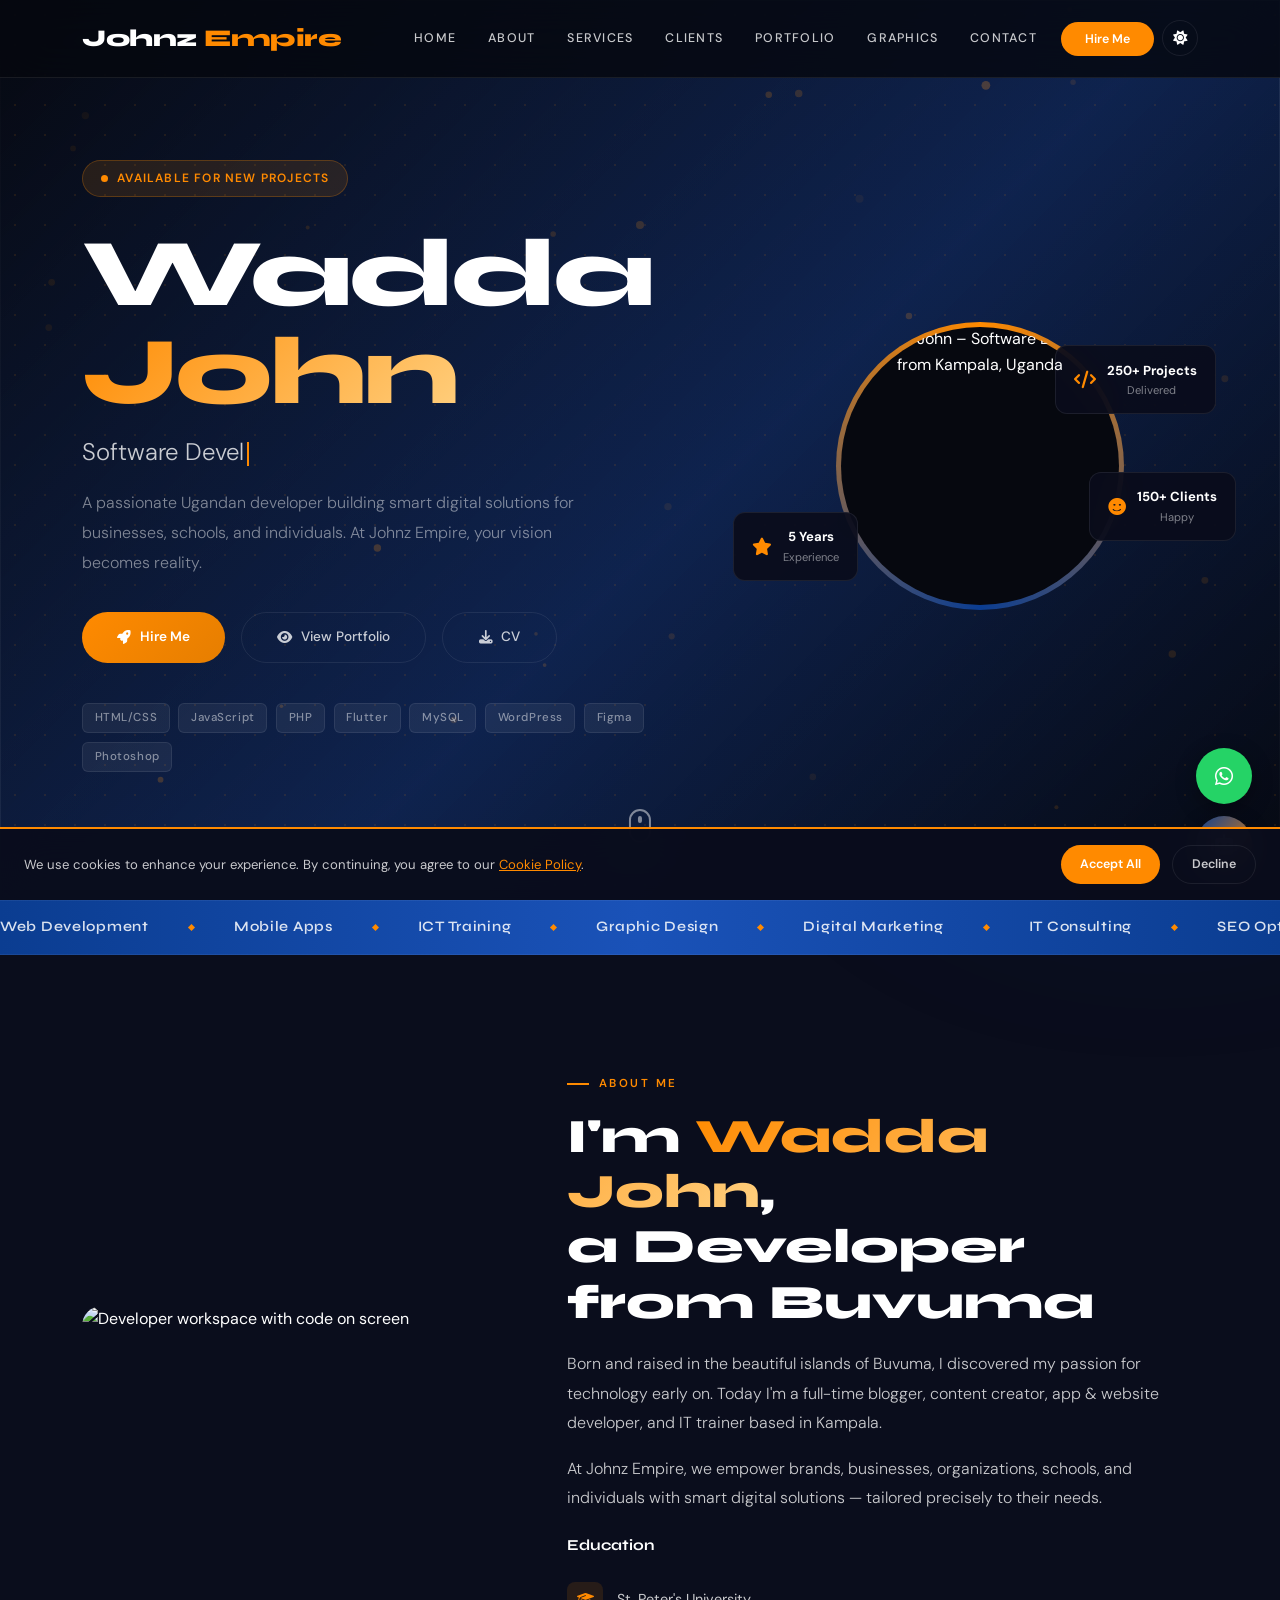
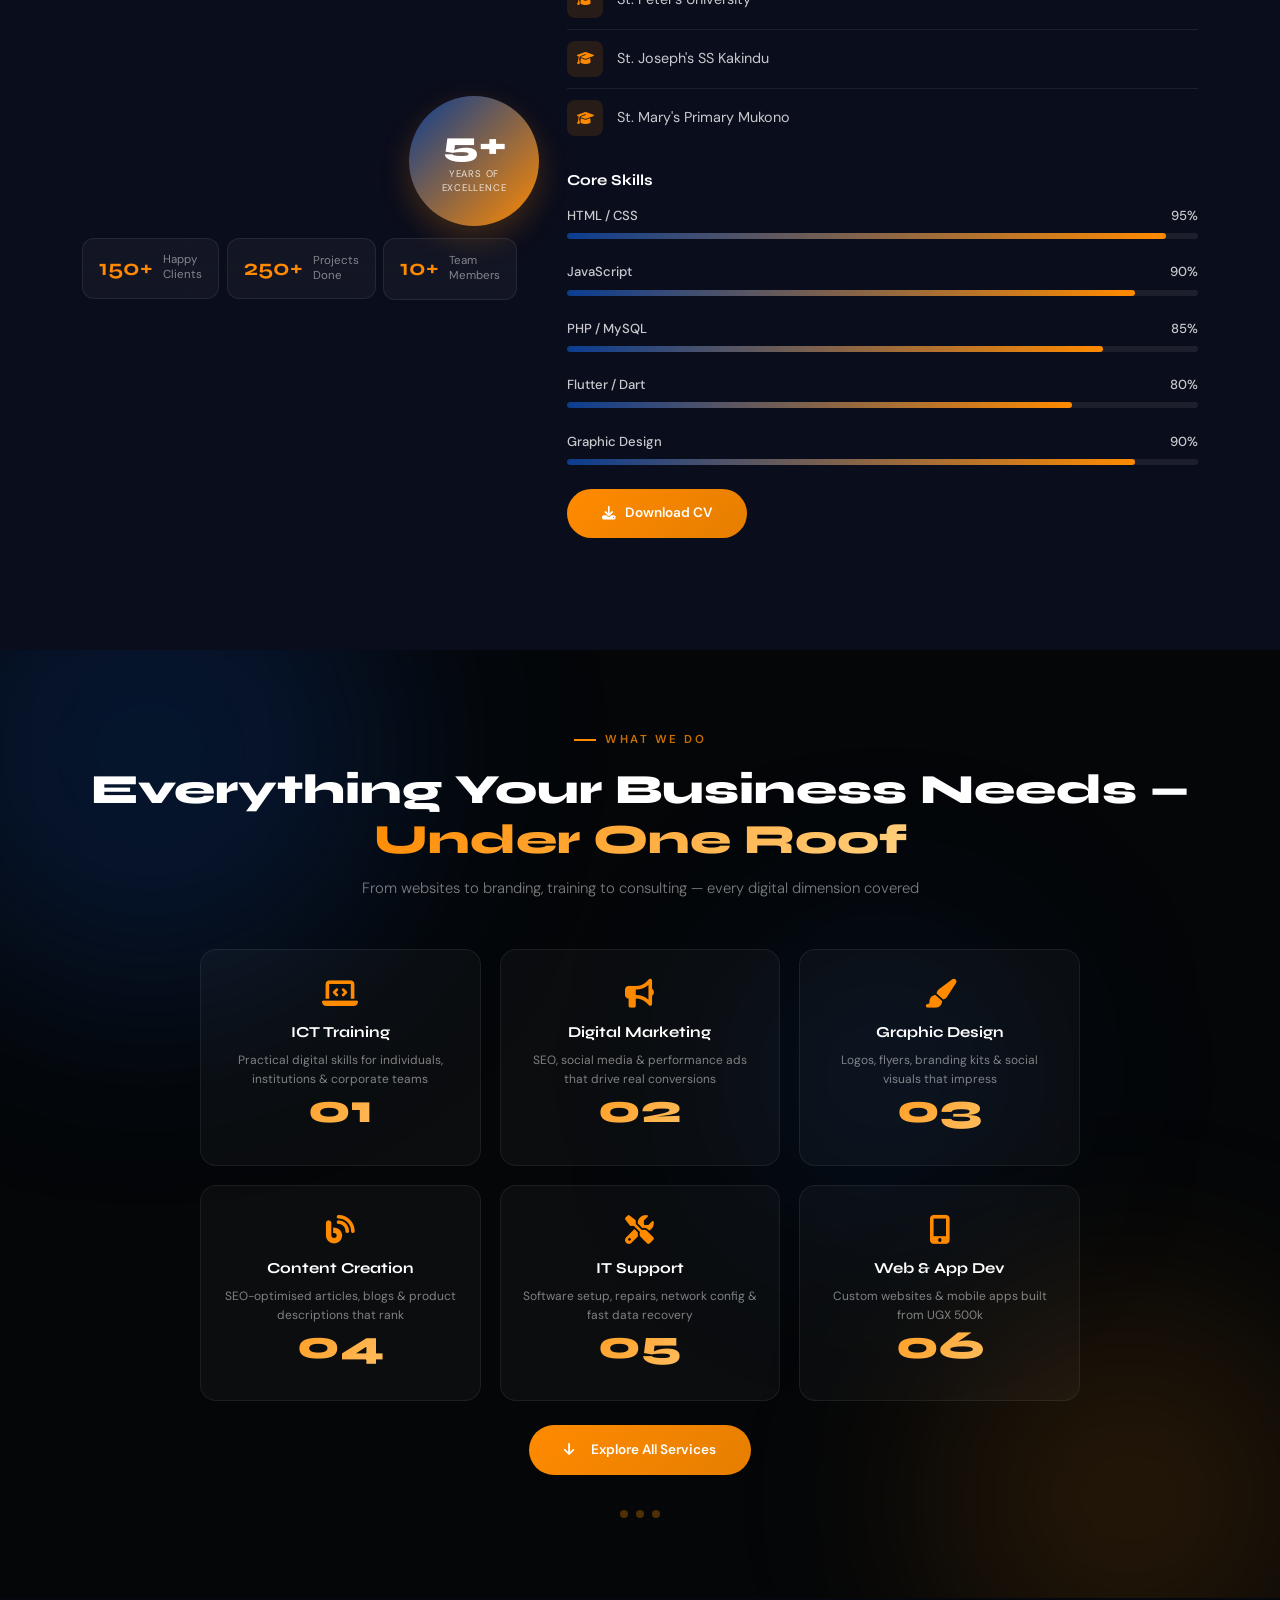
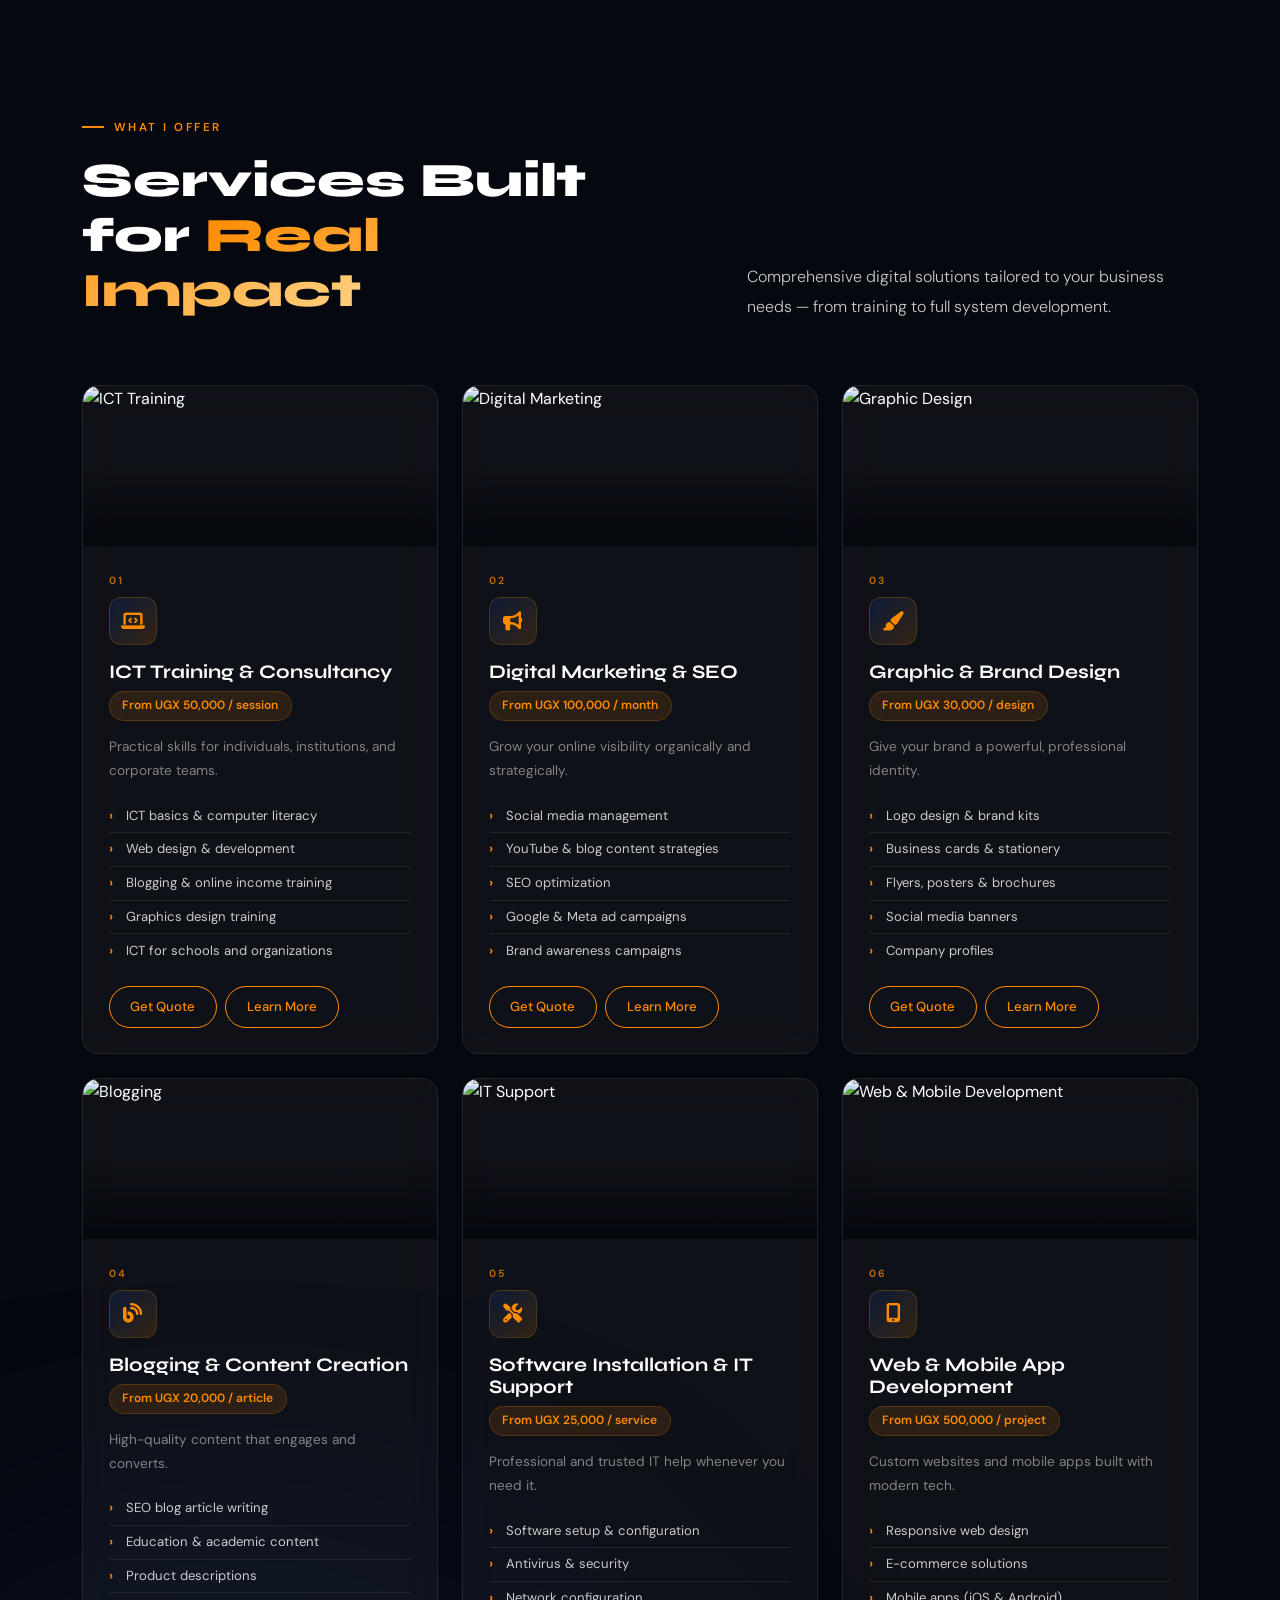
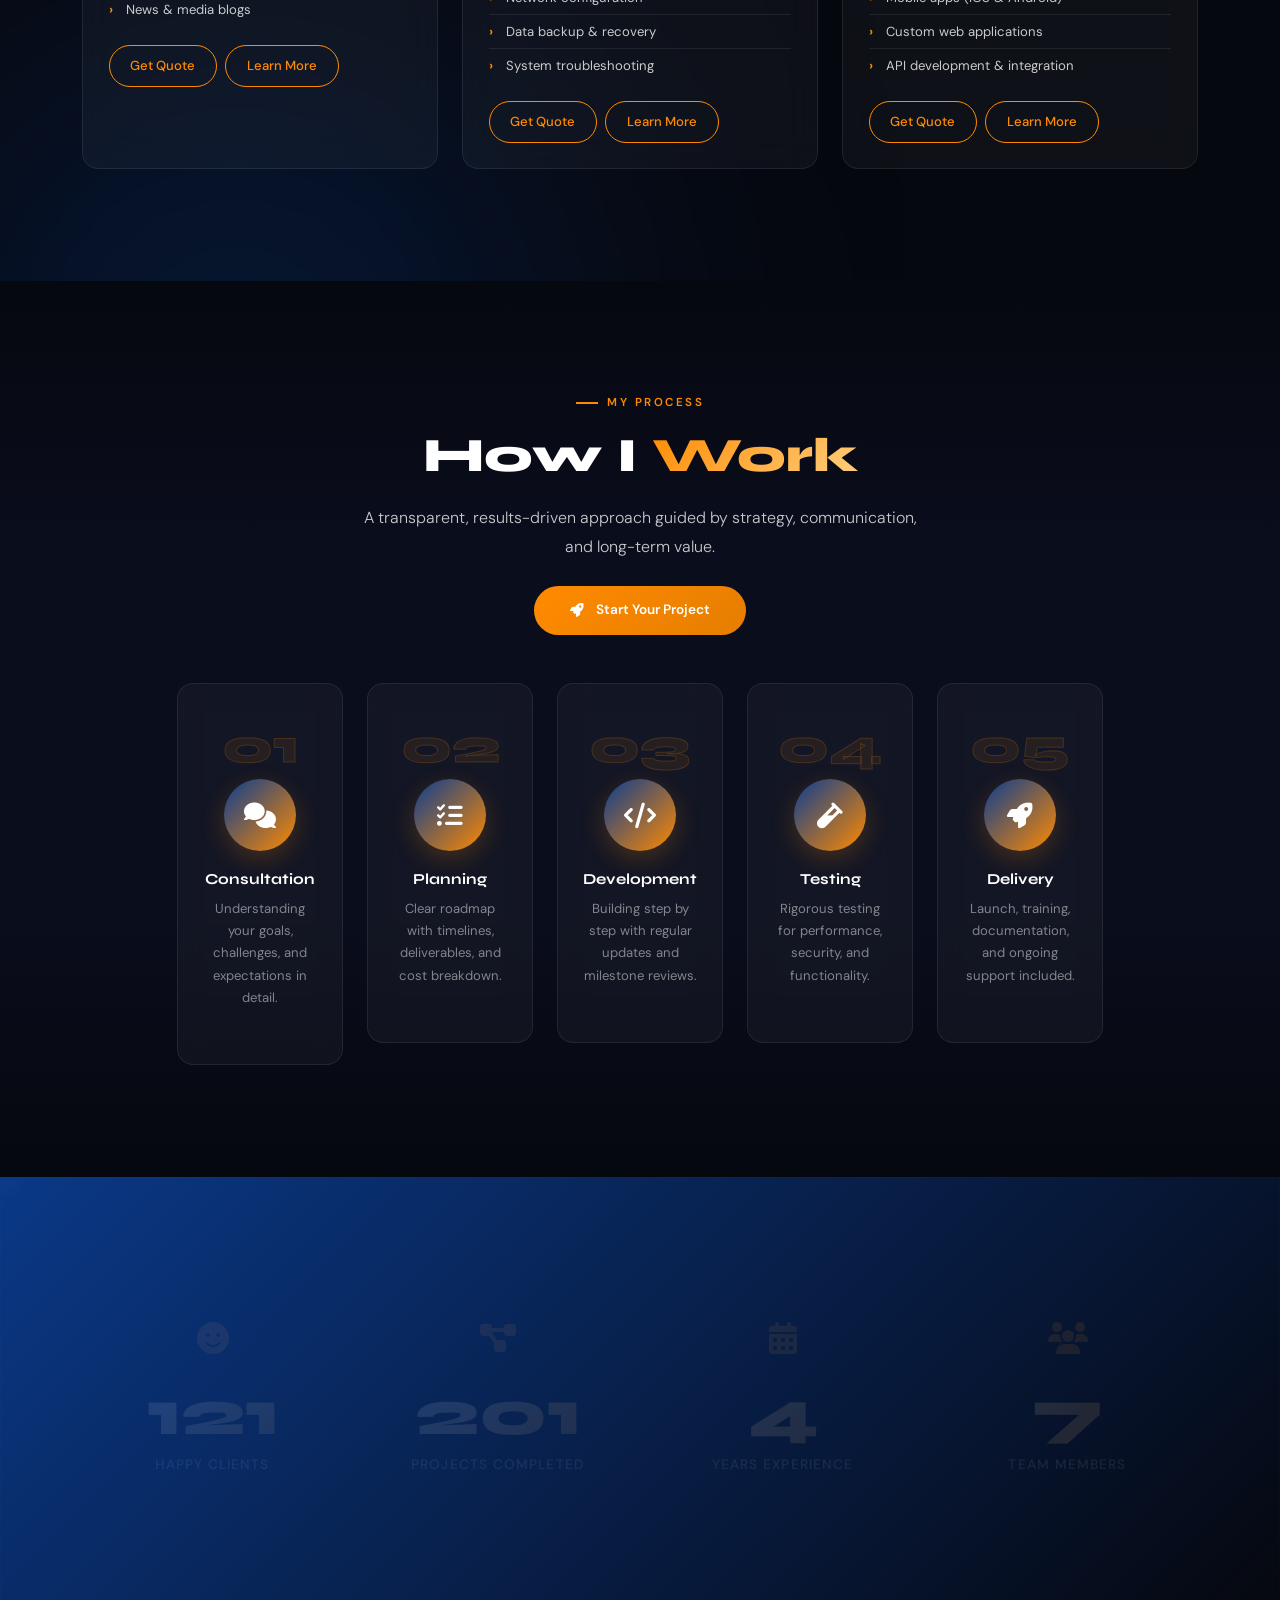
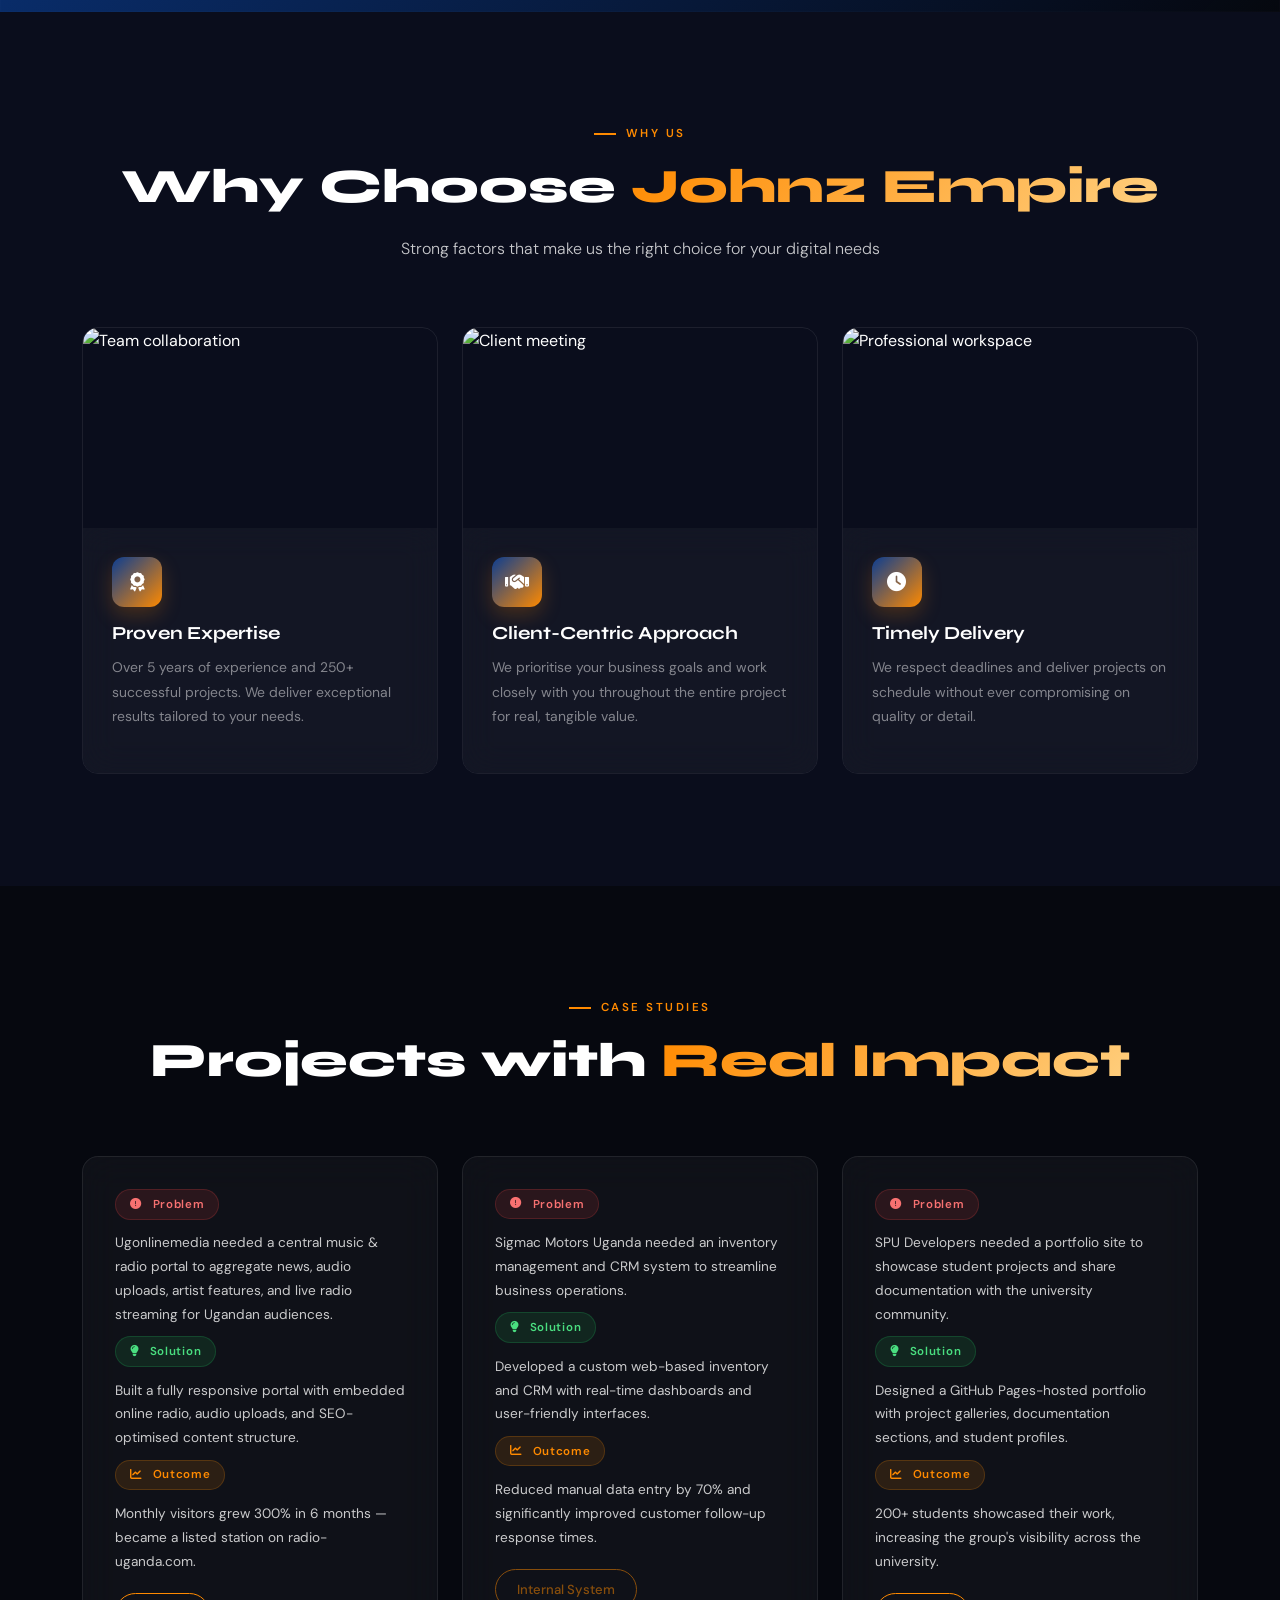
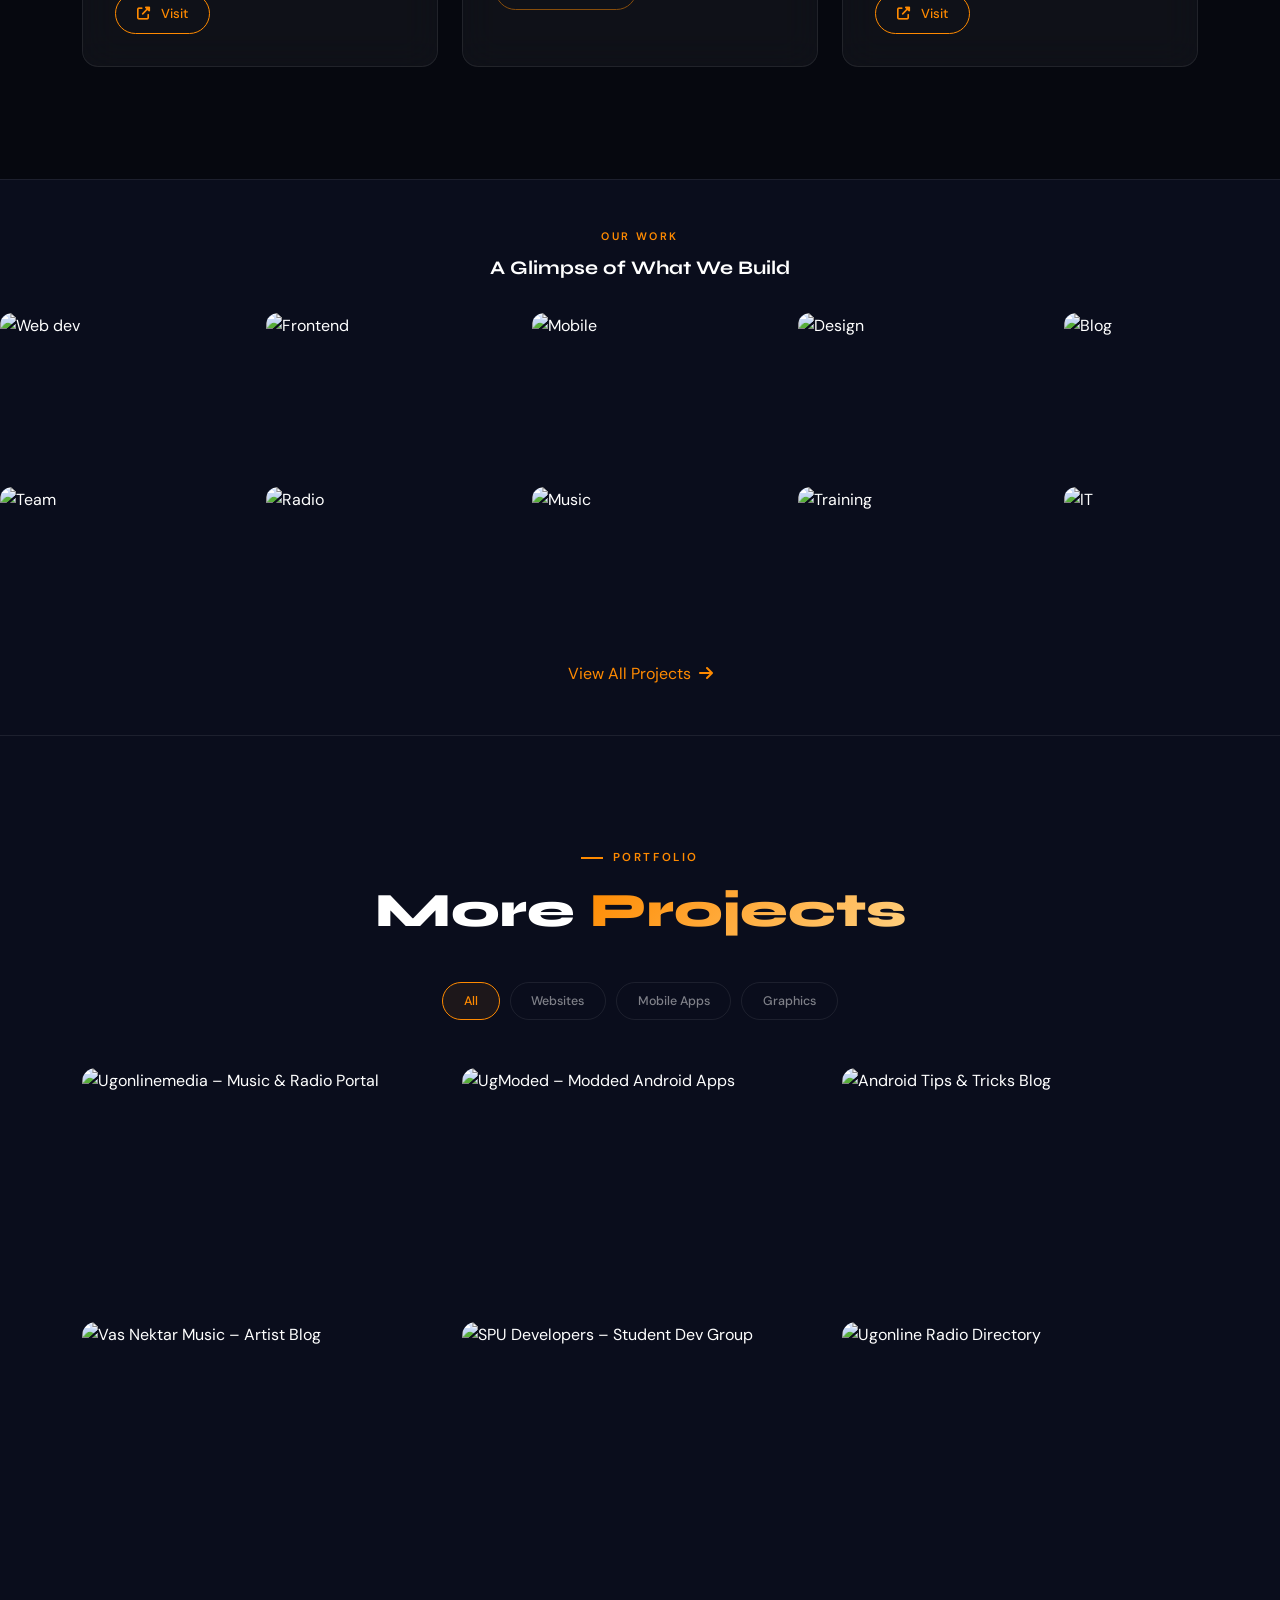
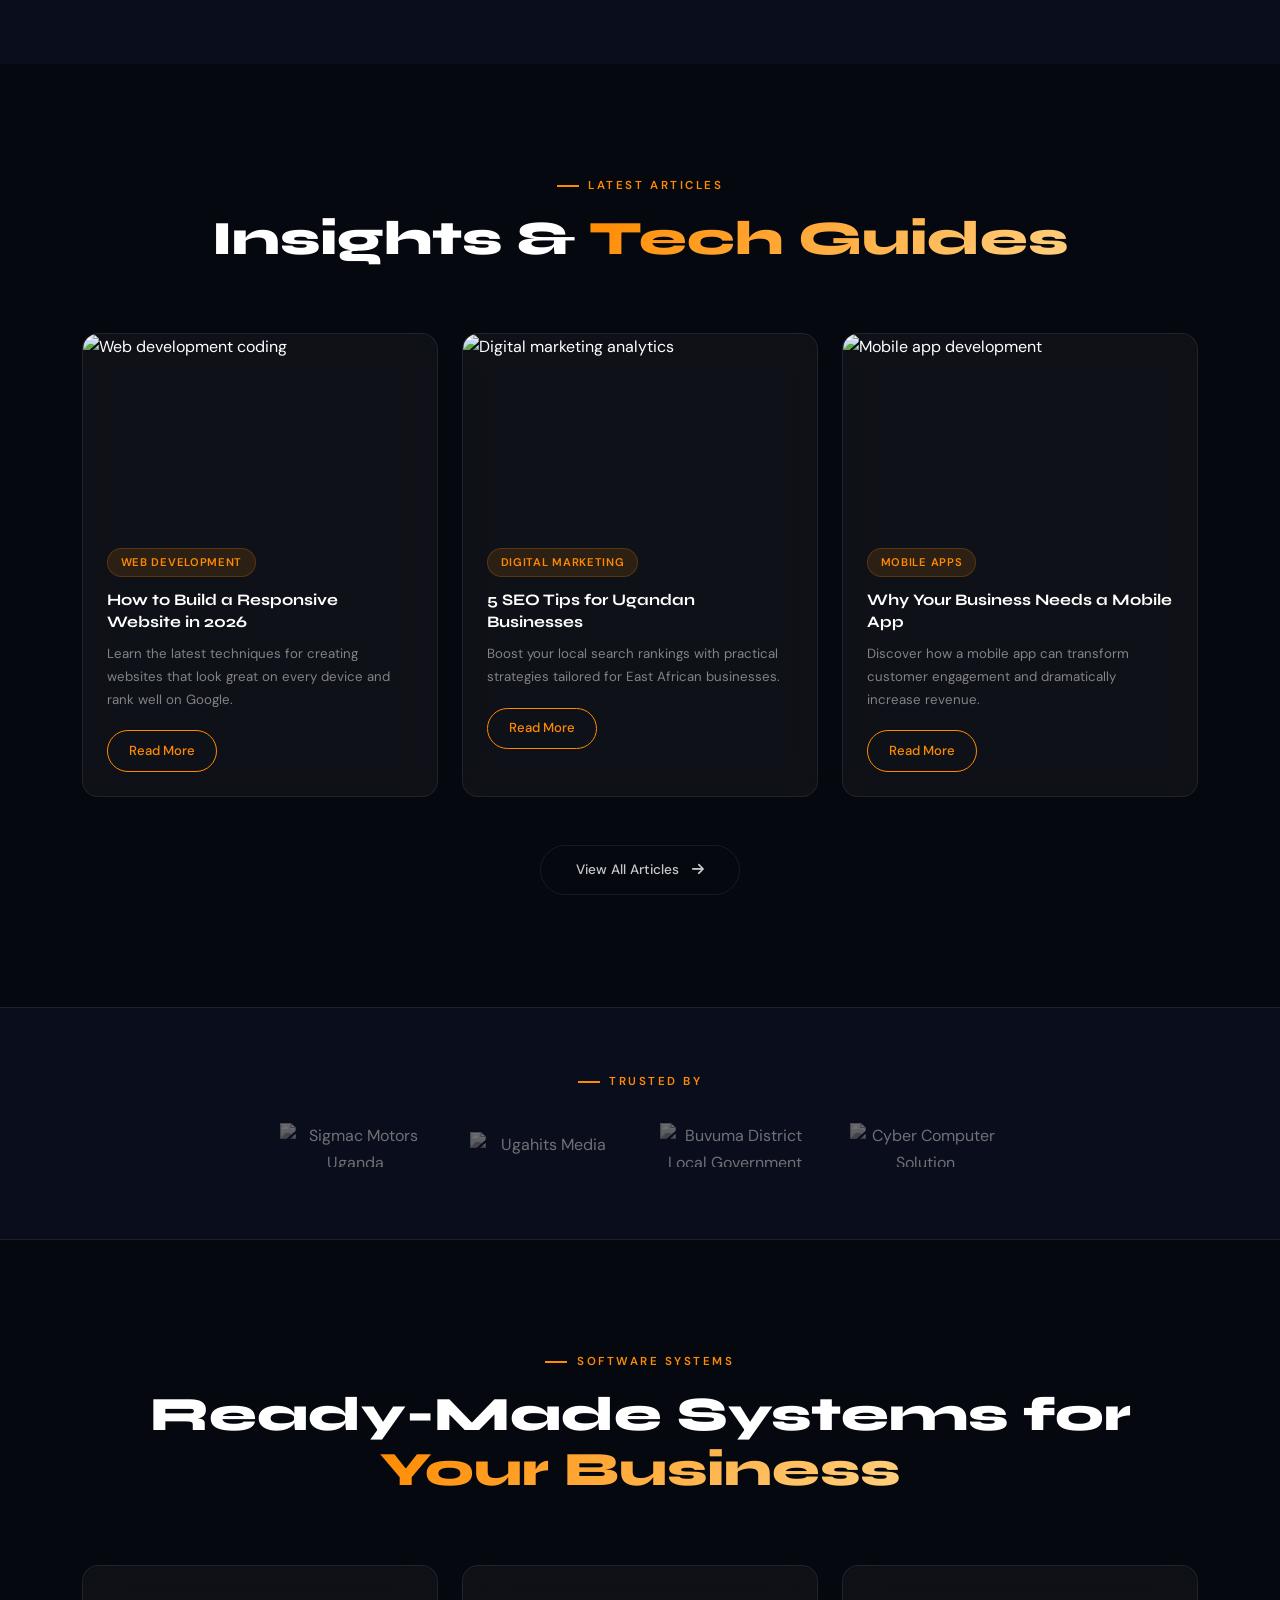
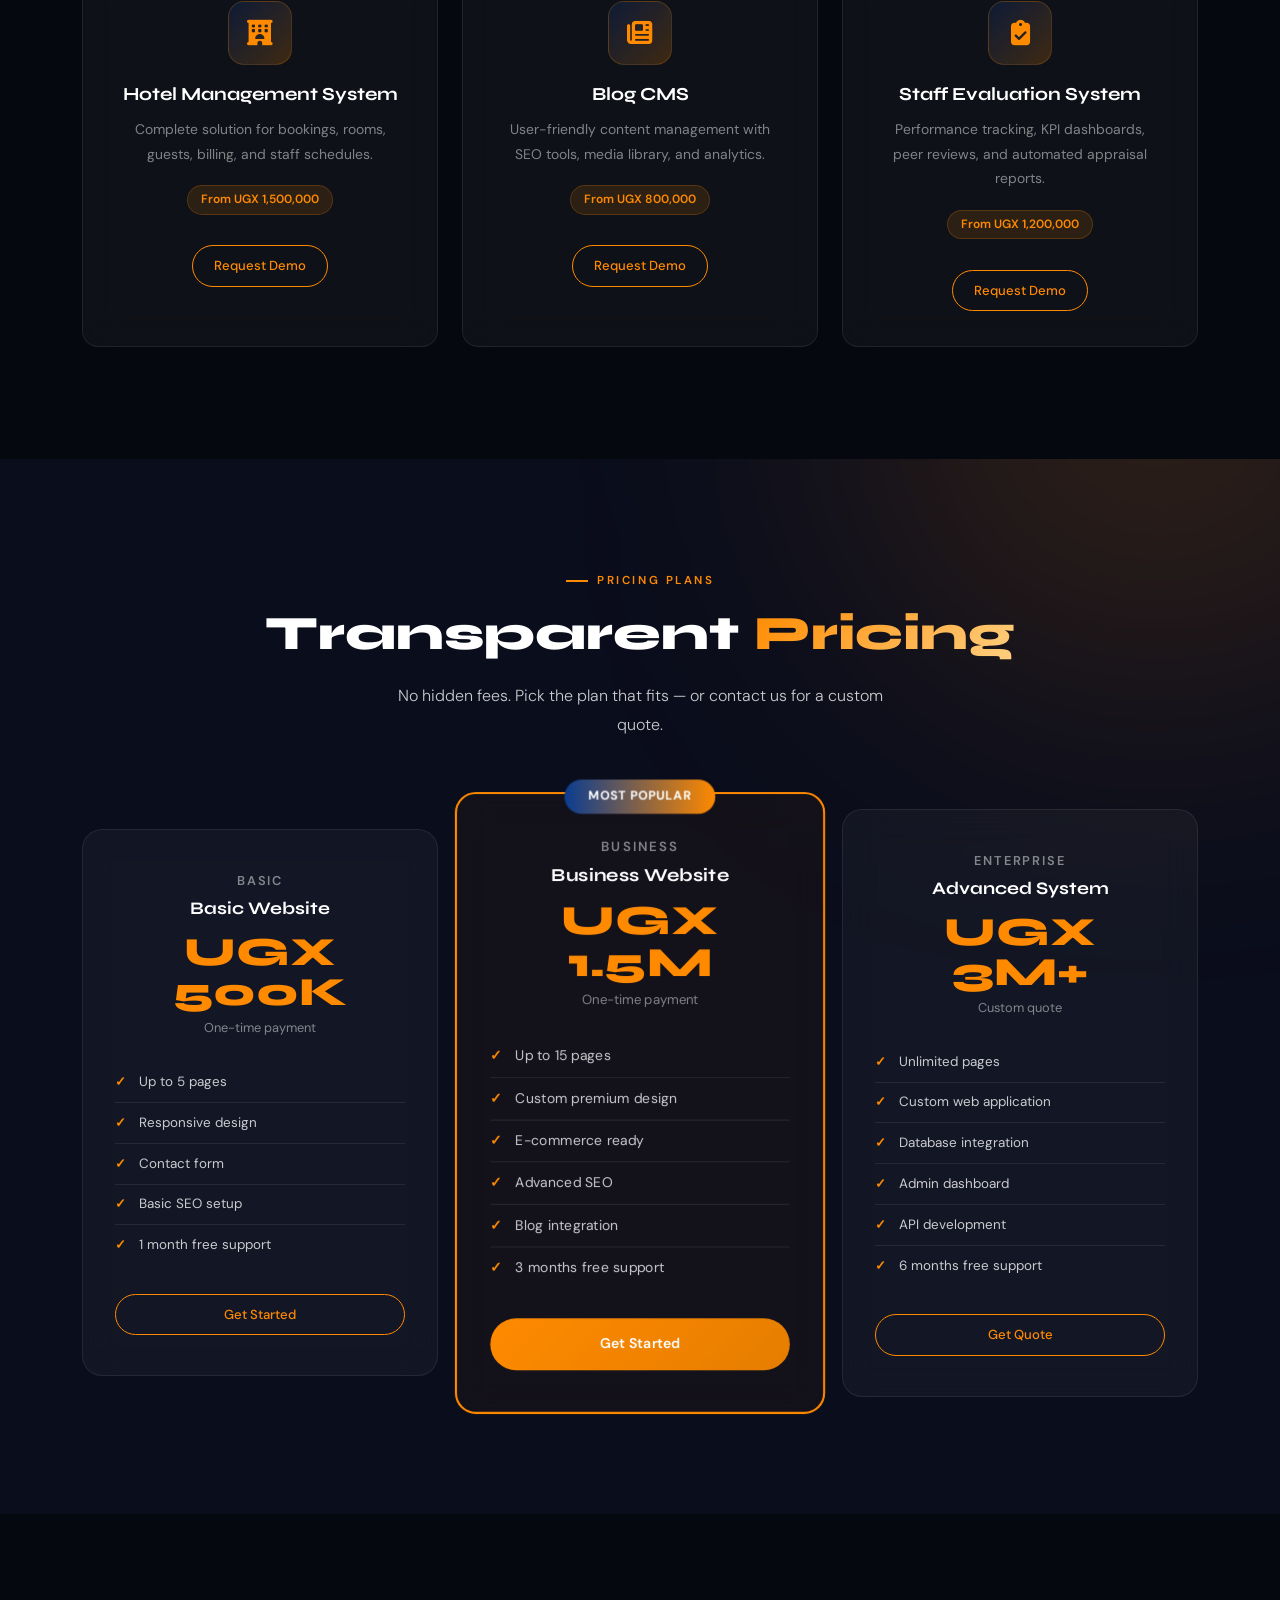
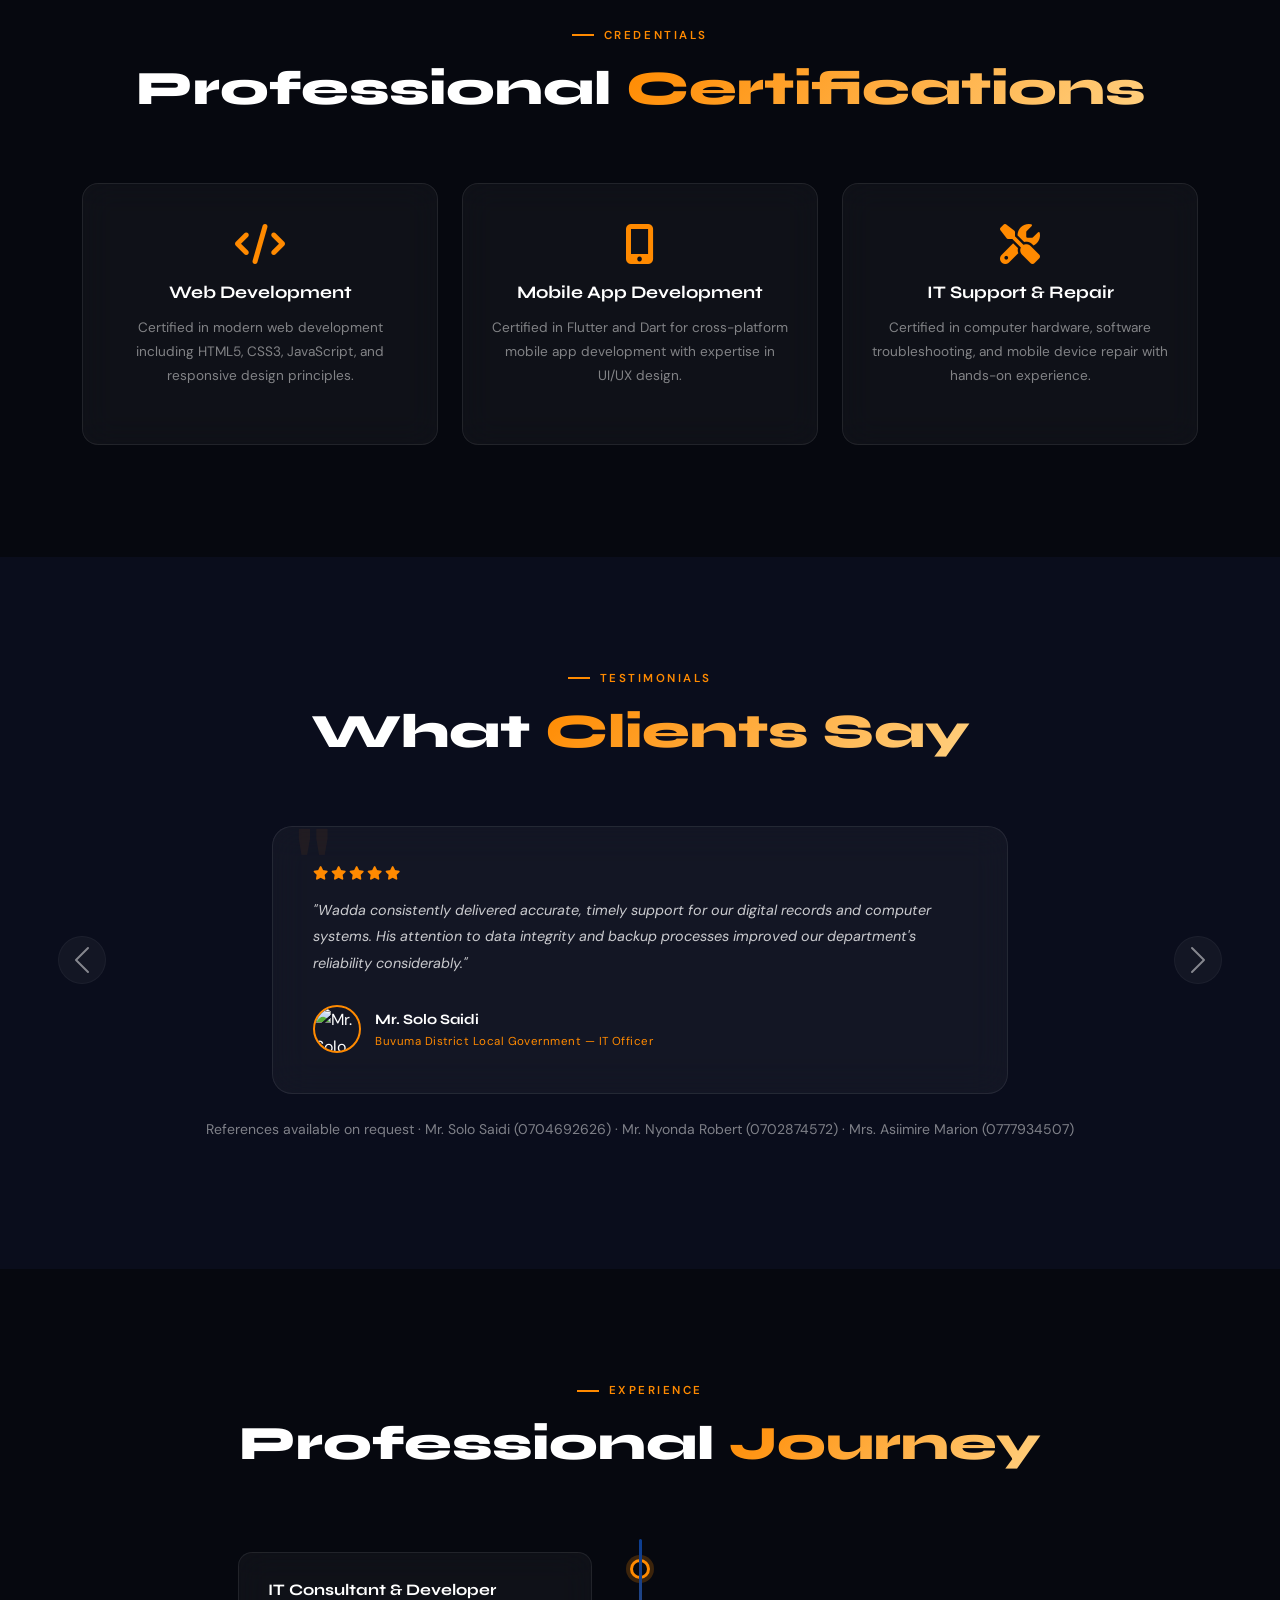
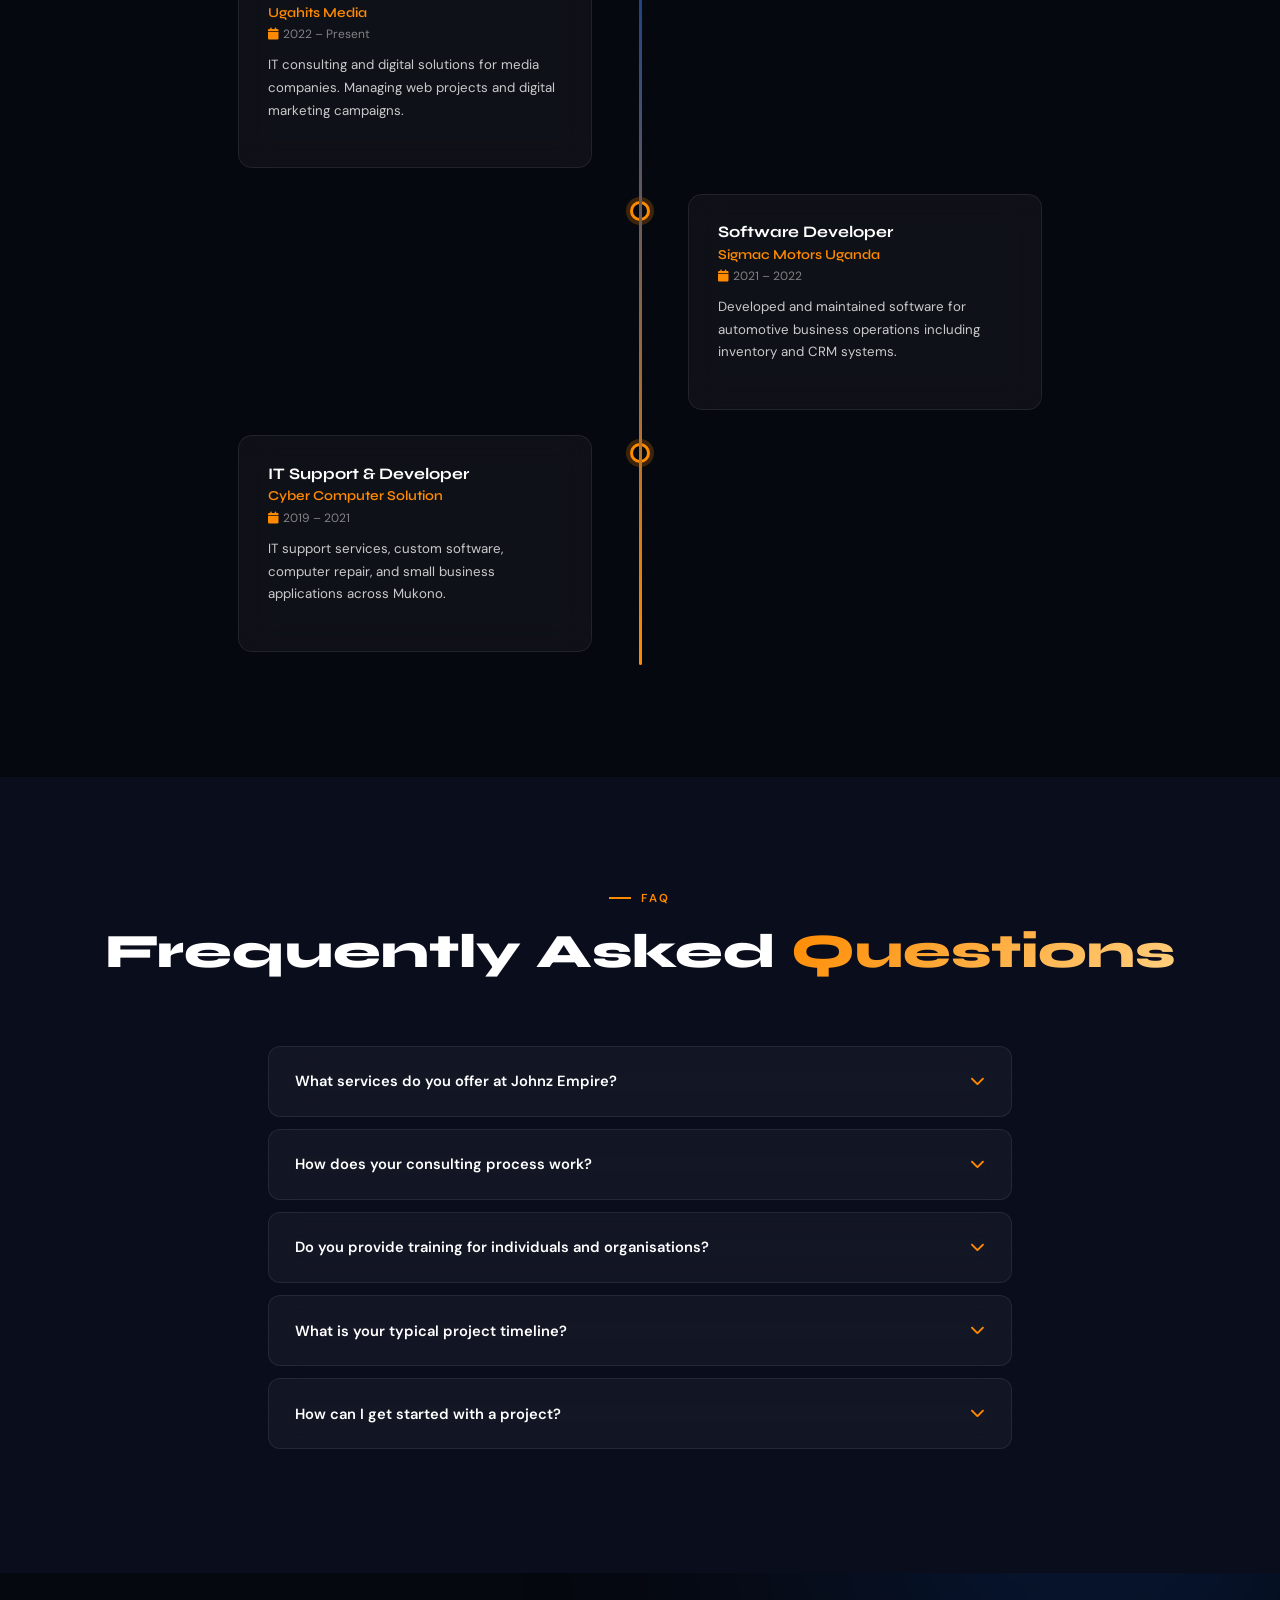
==== commit 9c7800de: "Update index.html" ====
--- a/index.html
+++ b/index.html
@@ -48,7 +48,7 @@
 ========================================================= */
 *,*::before,*::after{box-sizing:border-box;margin:0;padding:0}
 html{scroll-behavior:smooth}
-body{font-family:var(--font-body);color:var(--text);background:var(--bg);overflow-x:hidden;line-height:1.65;transition:background .3s var(--ease),color .3s var(--ease)}
+body{font-family:var(--font-body);color:var(--text);background:var(--bg);overflow-x:hidden;line-height:1.65;transition:background .5s var(--ease),color .5s var(--ease)}
 h1,h2,h3,h4,h5,h6{font-family:var(--font-head);font-weight:700;line-height:1.15}
 img{max-width:100%;display:block} a{color:inherit;text-decoration:none}
 ::-webkit-scrollbar{width:5px}
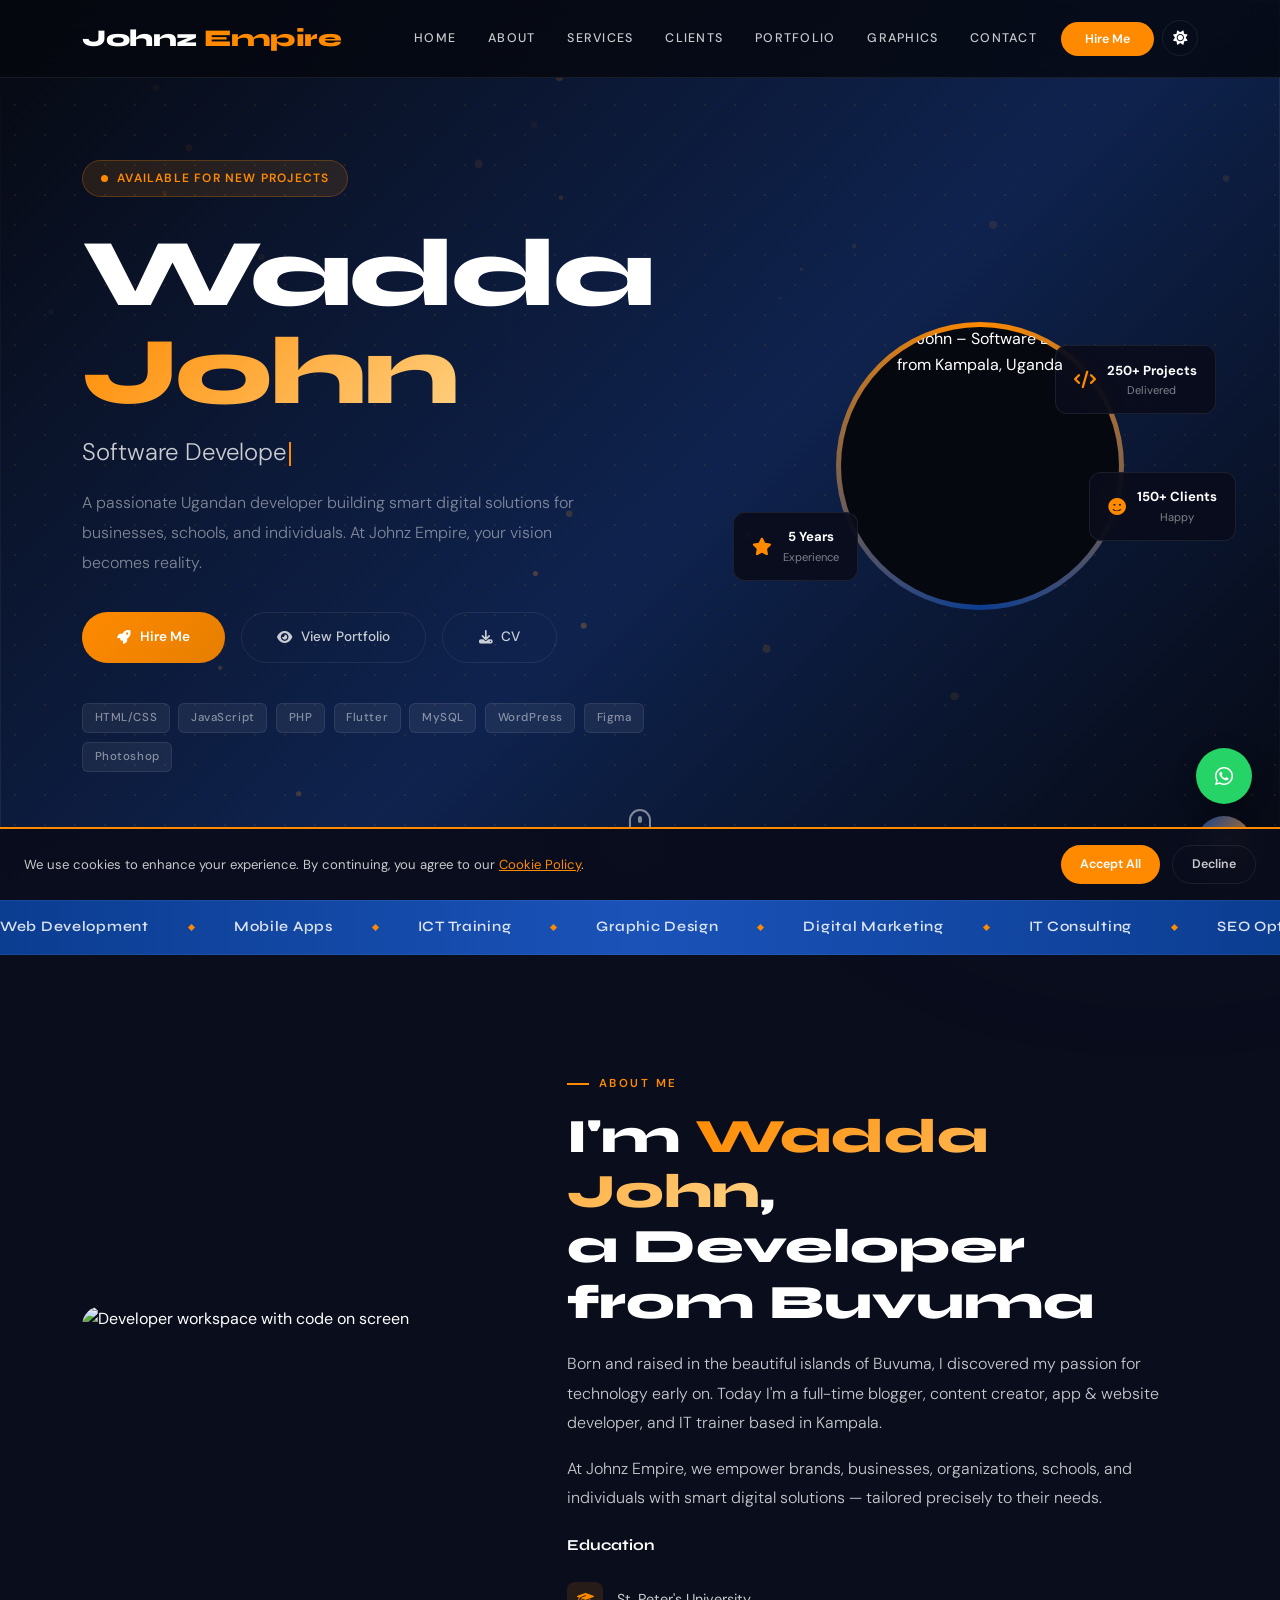
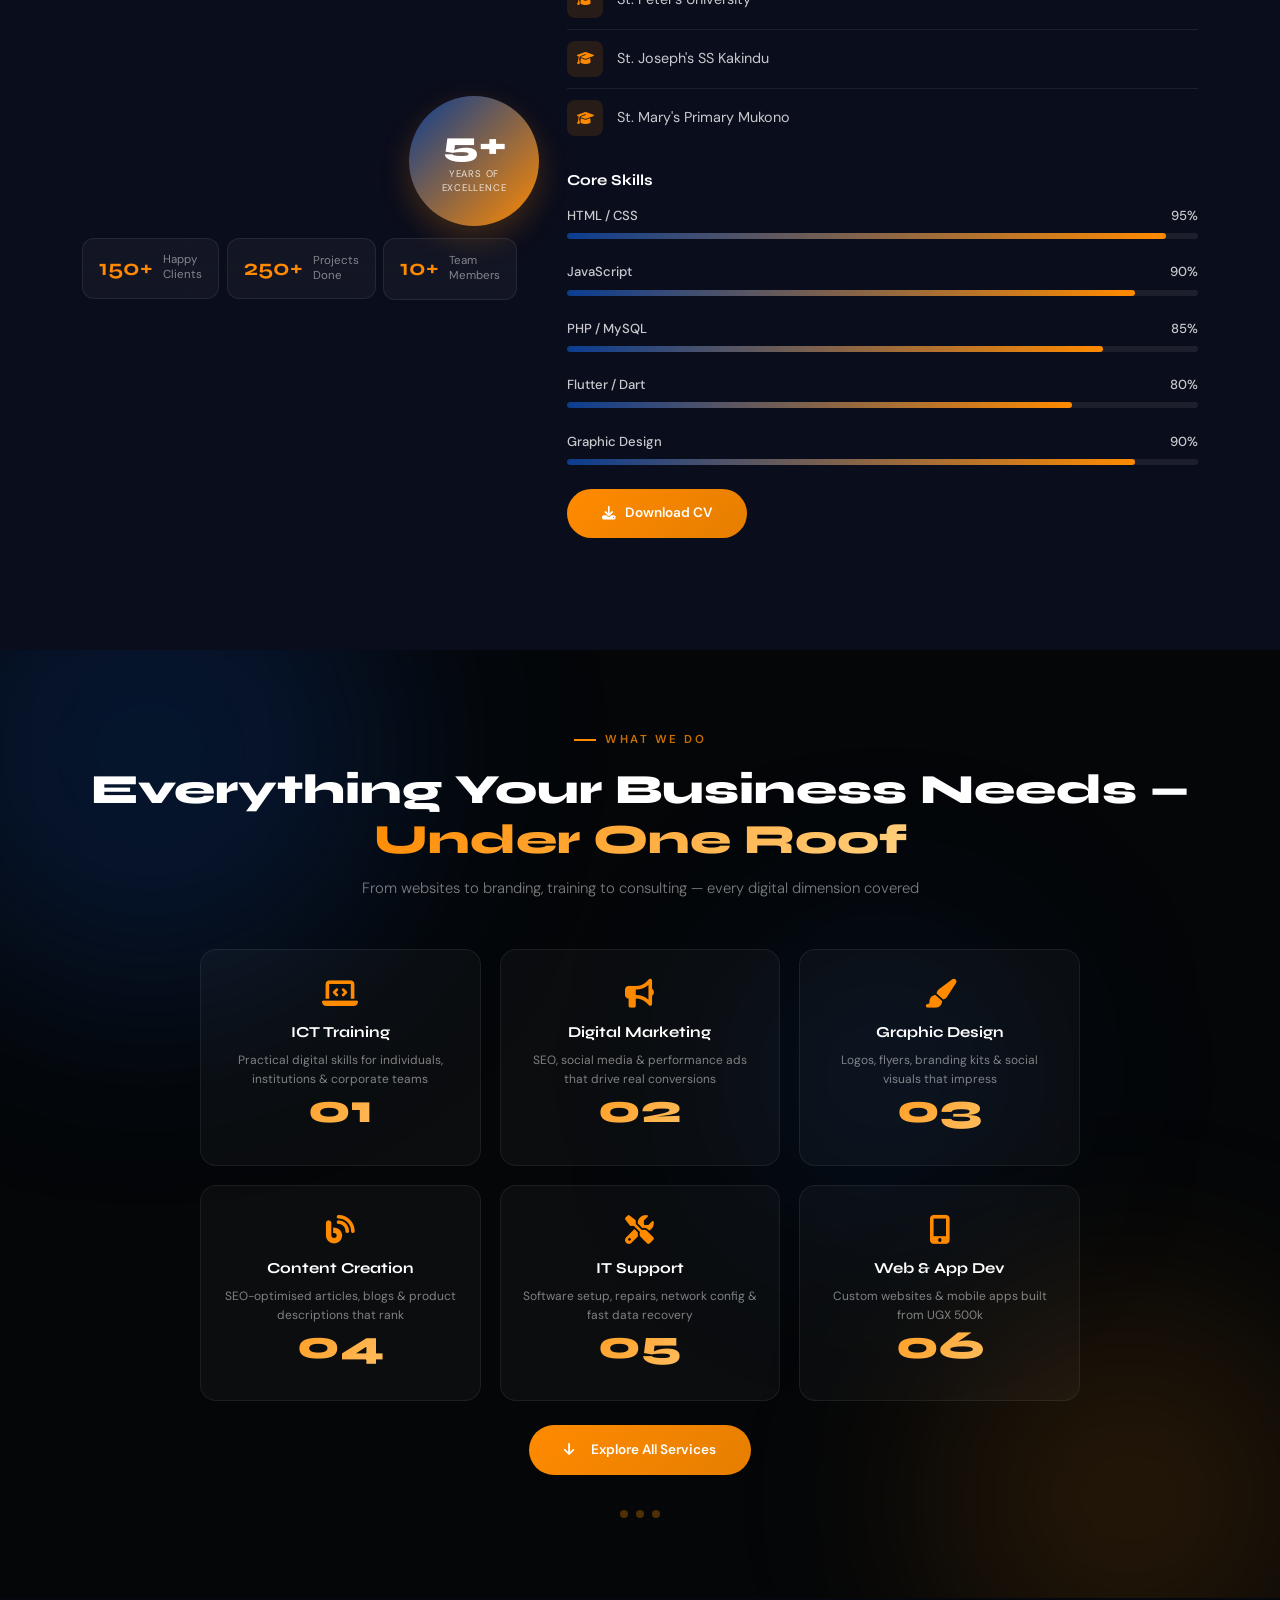
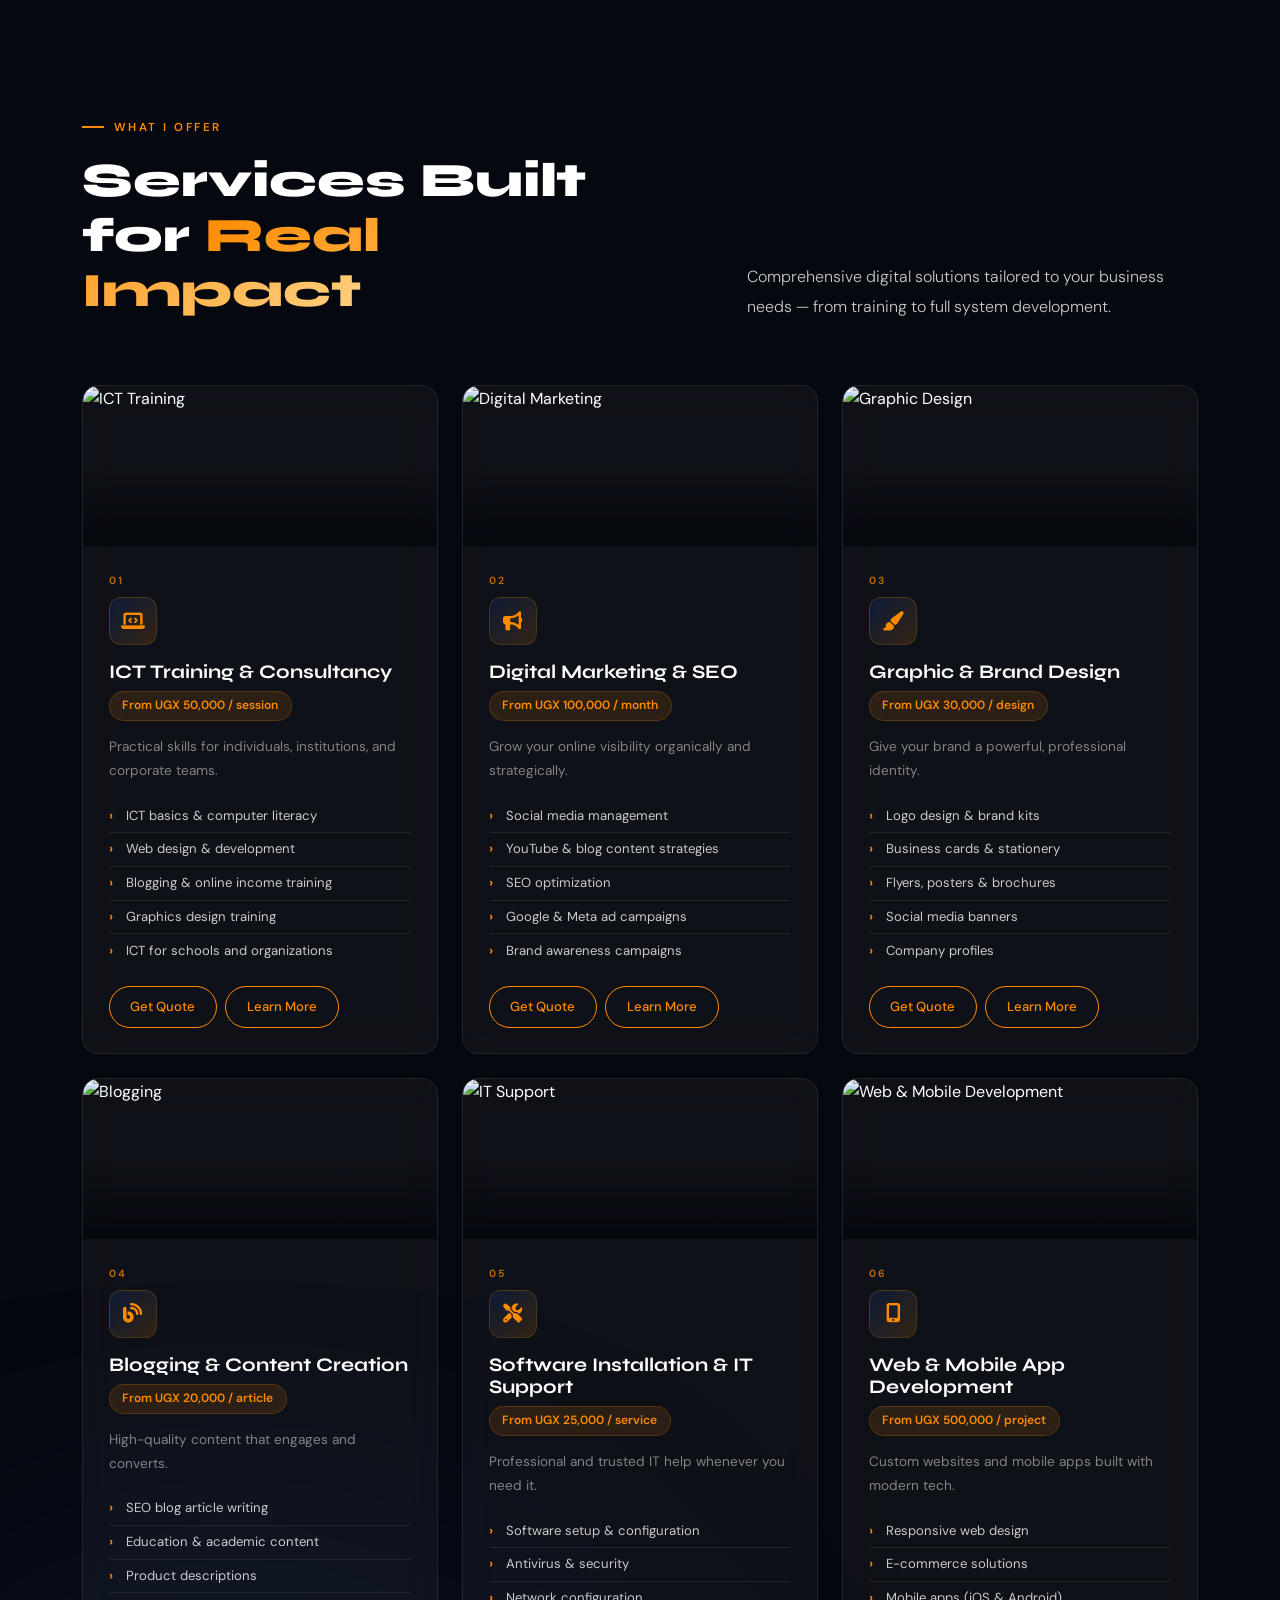
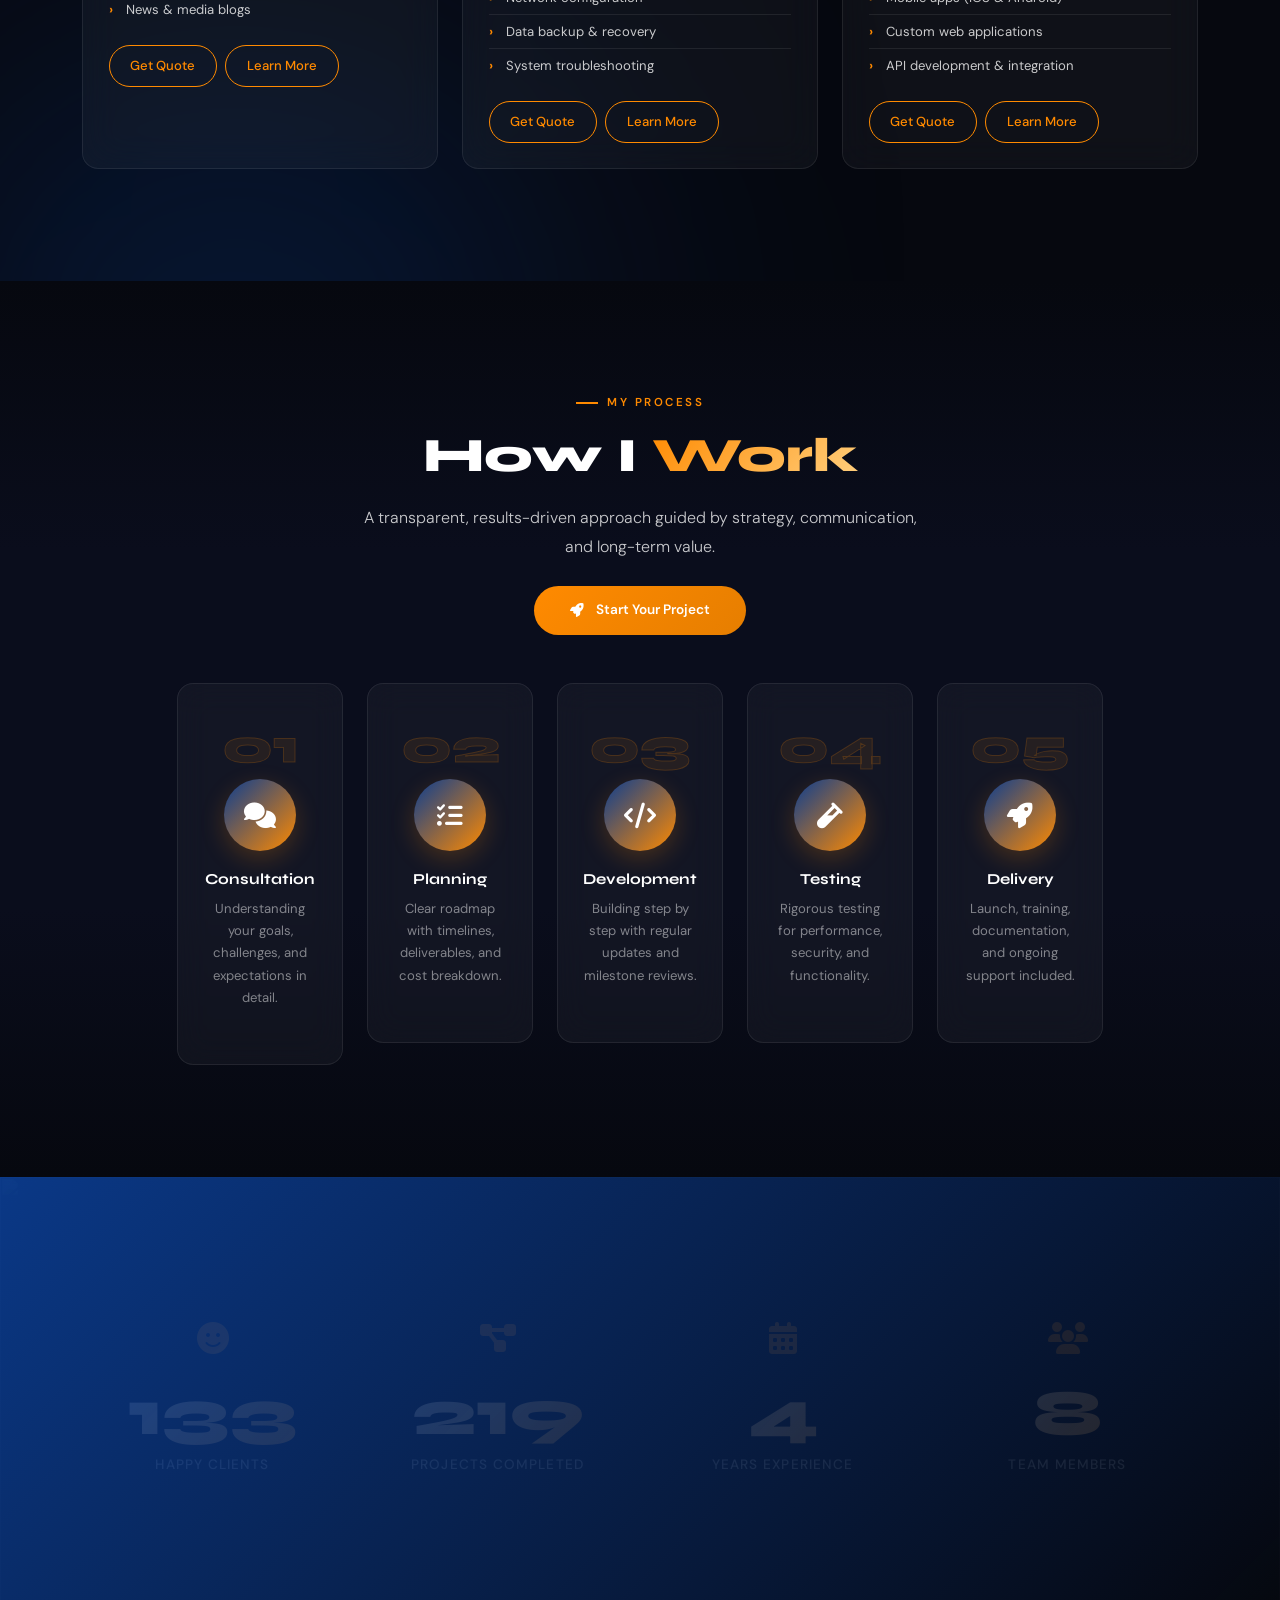
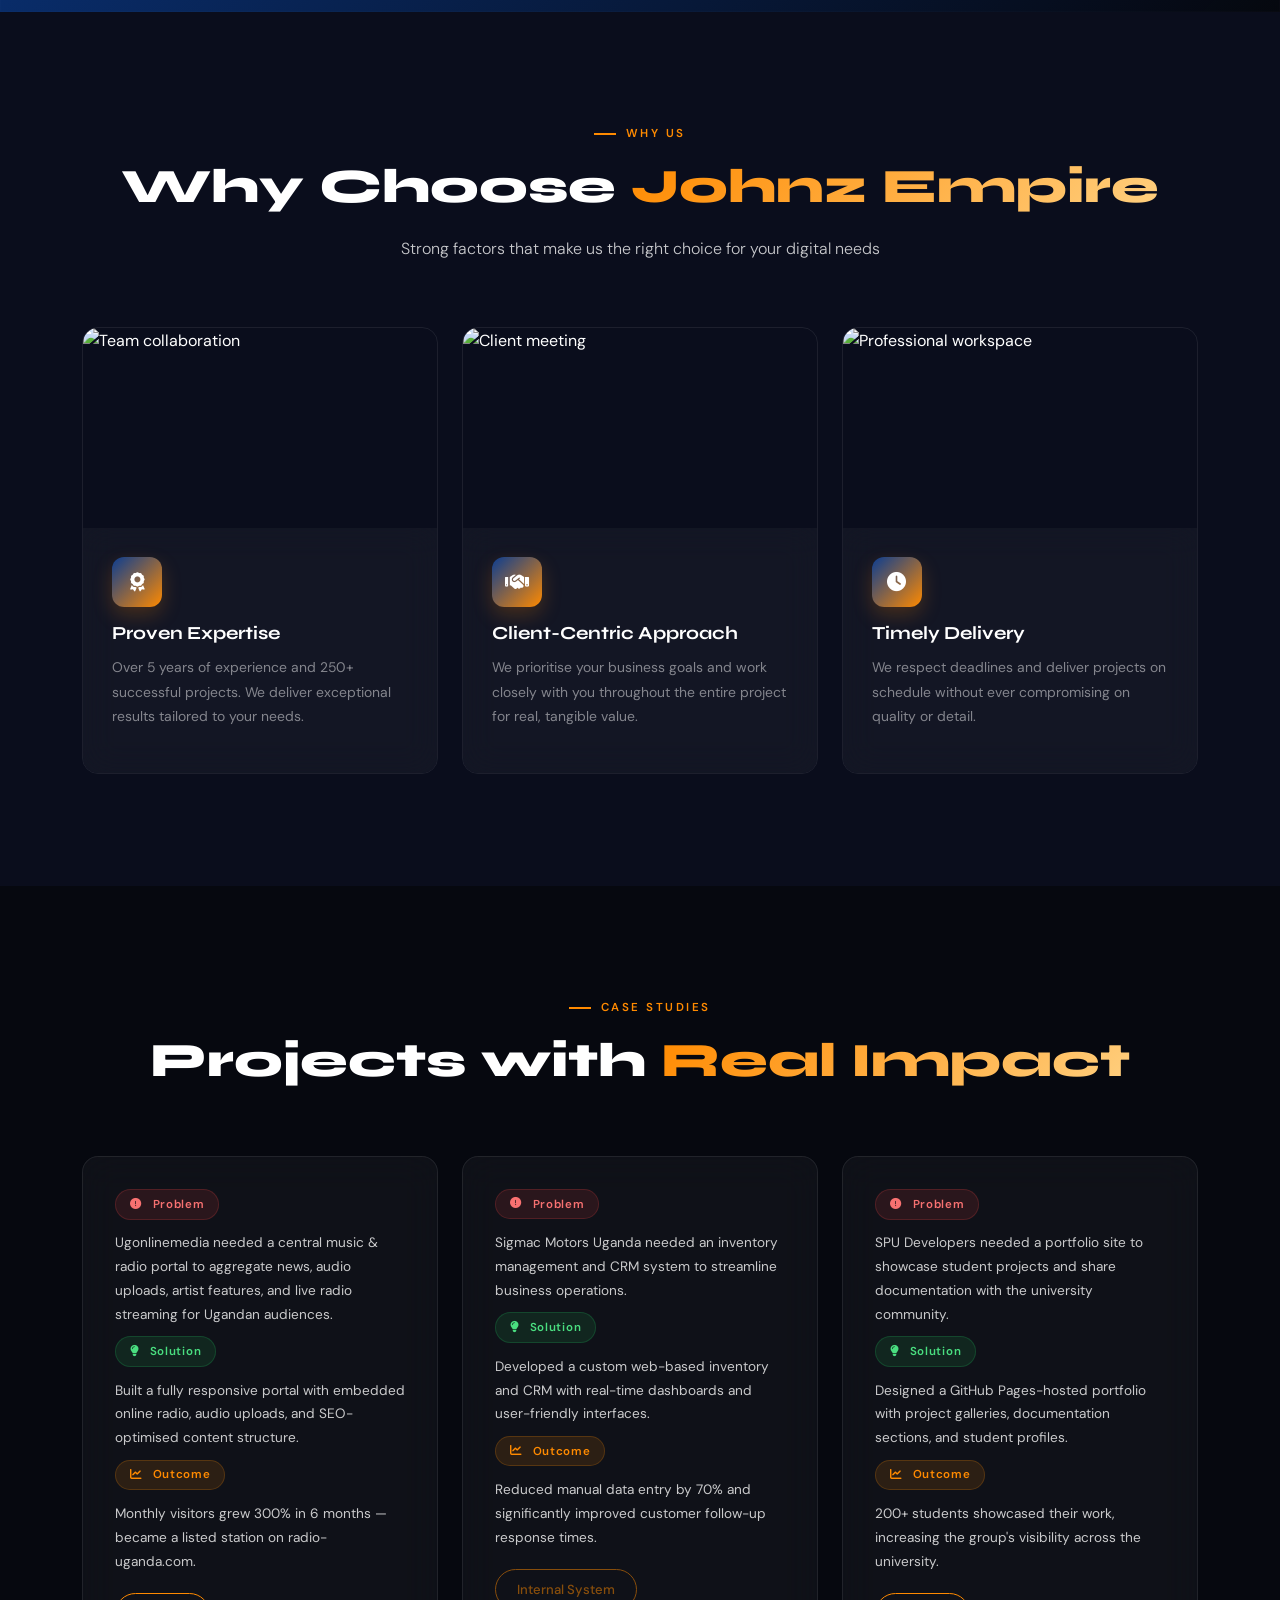
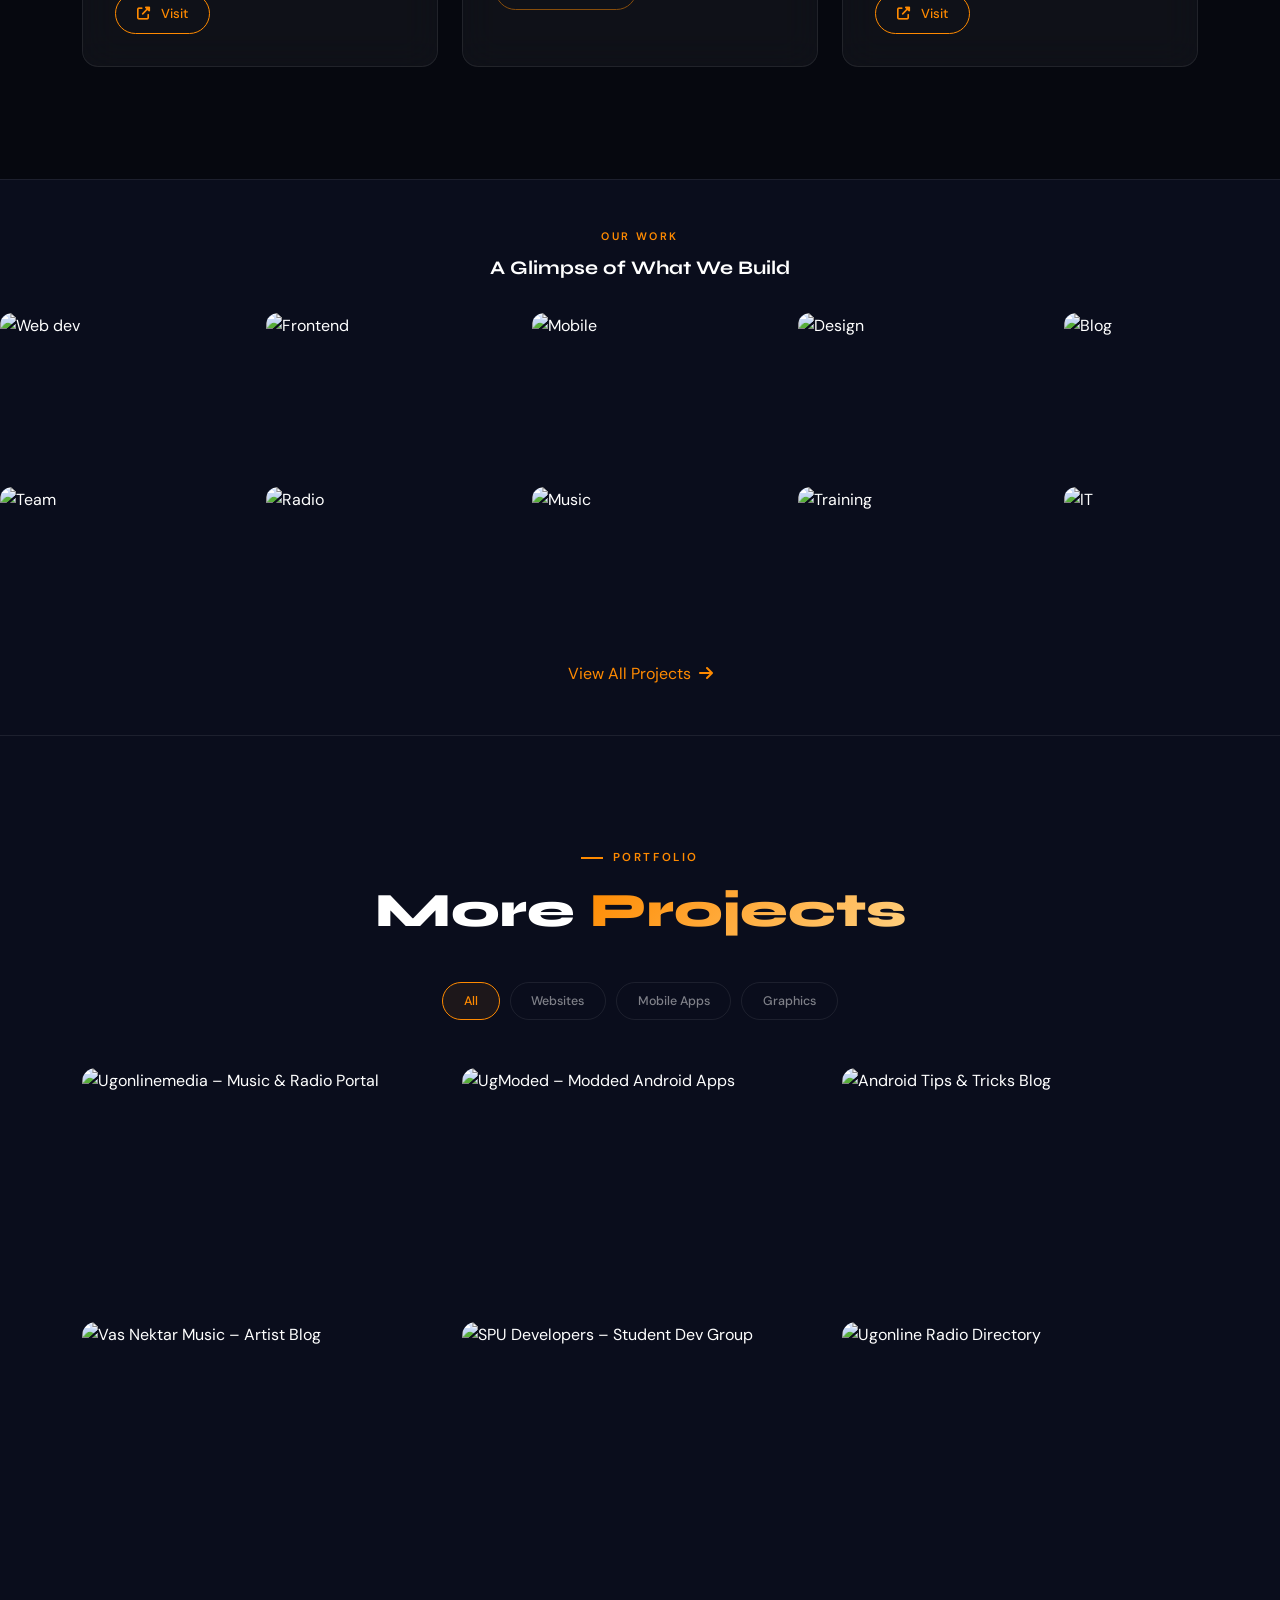
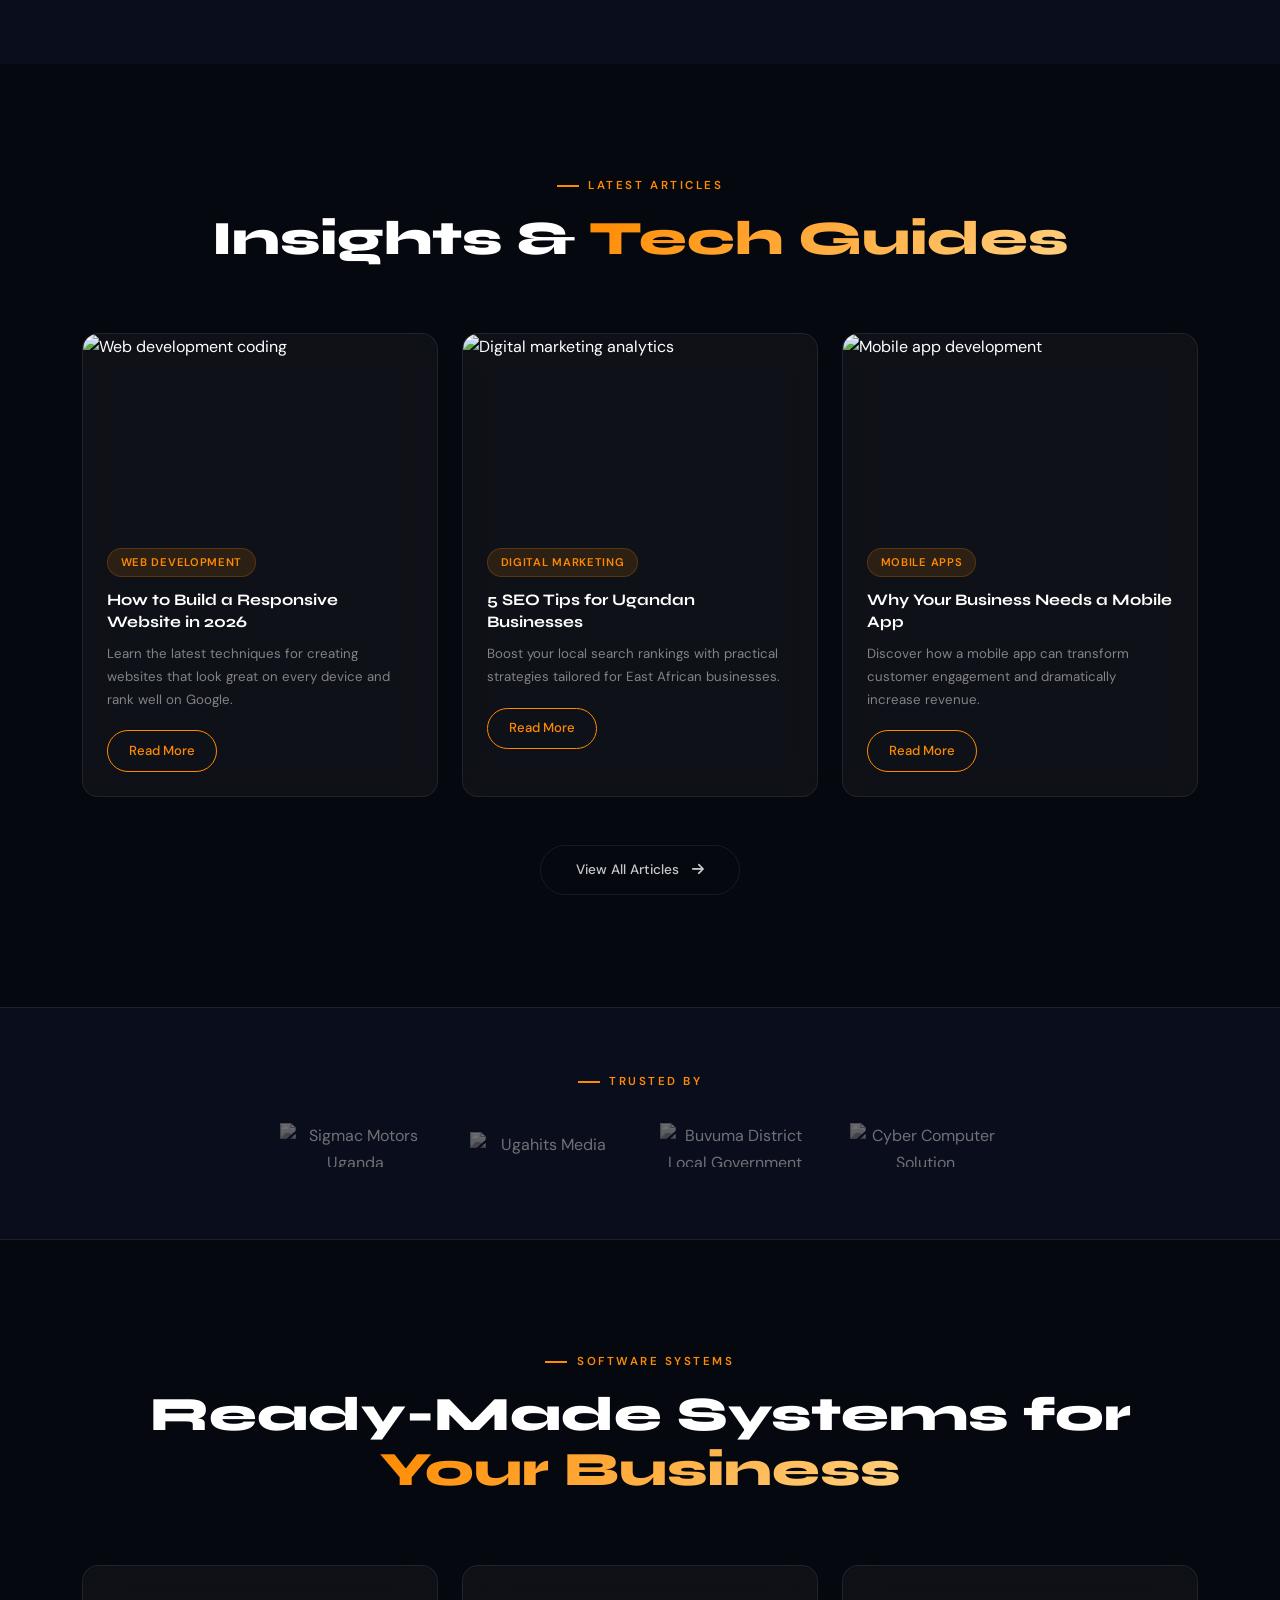
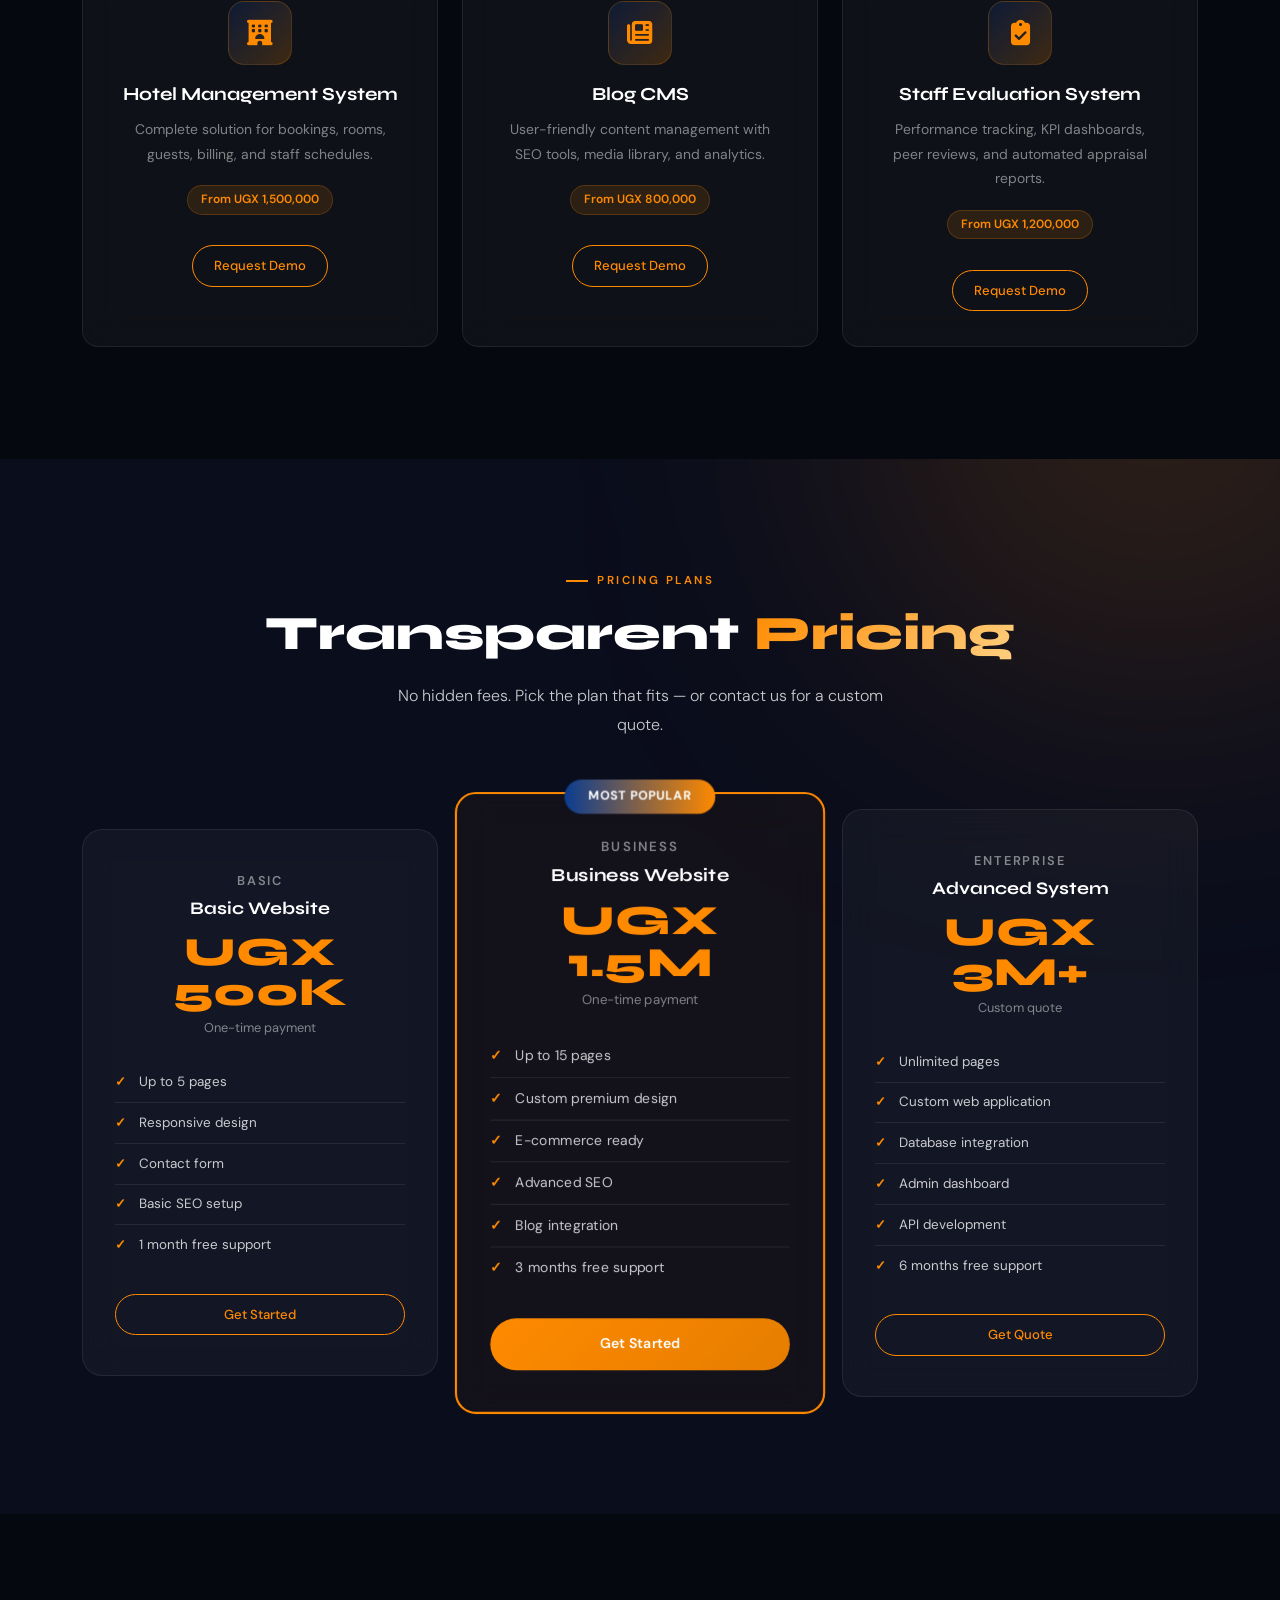
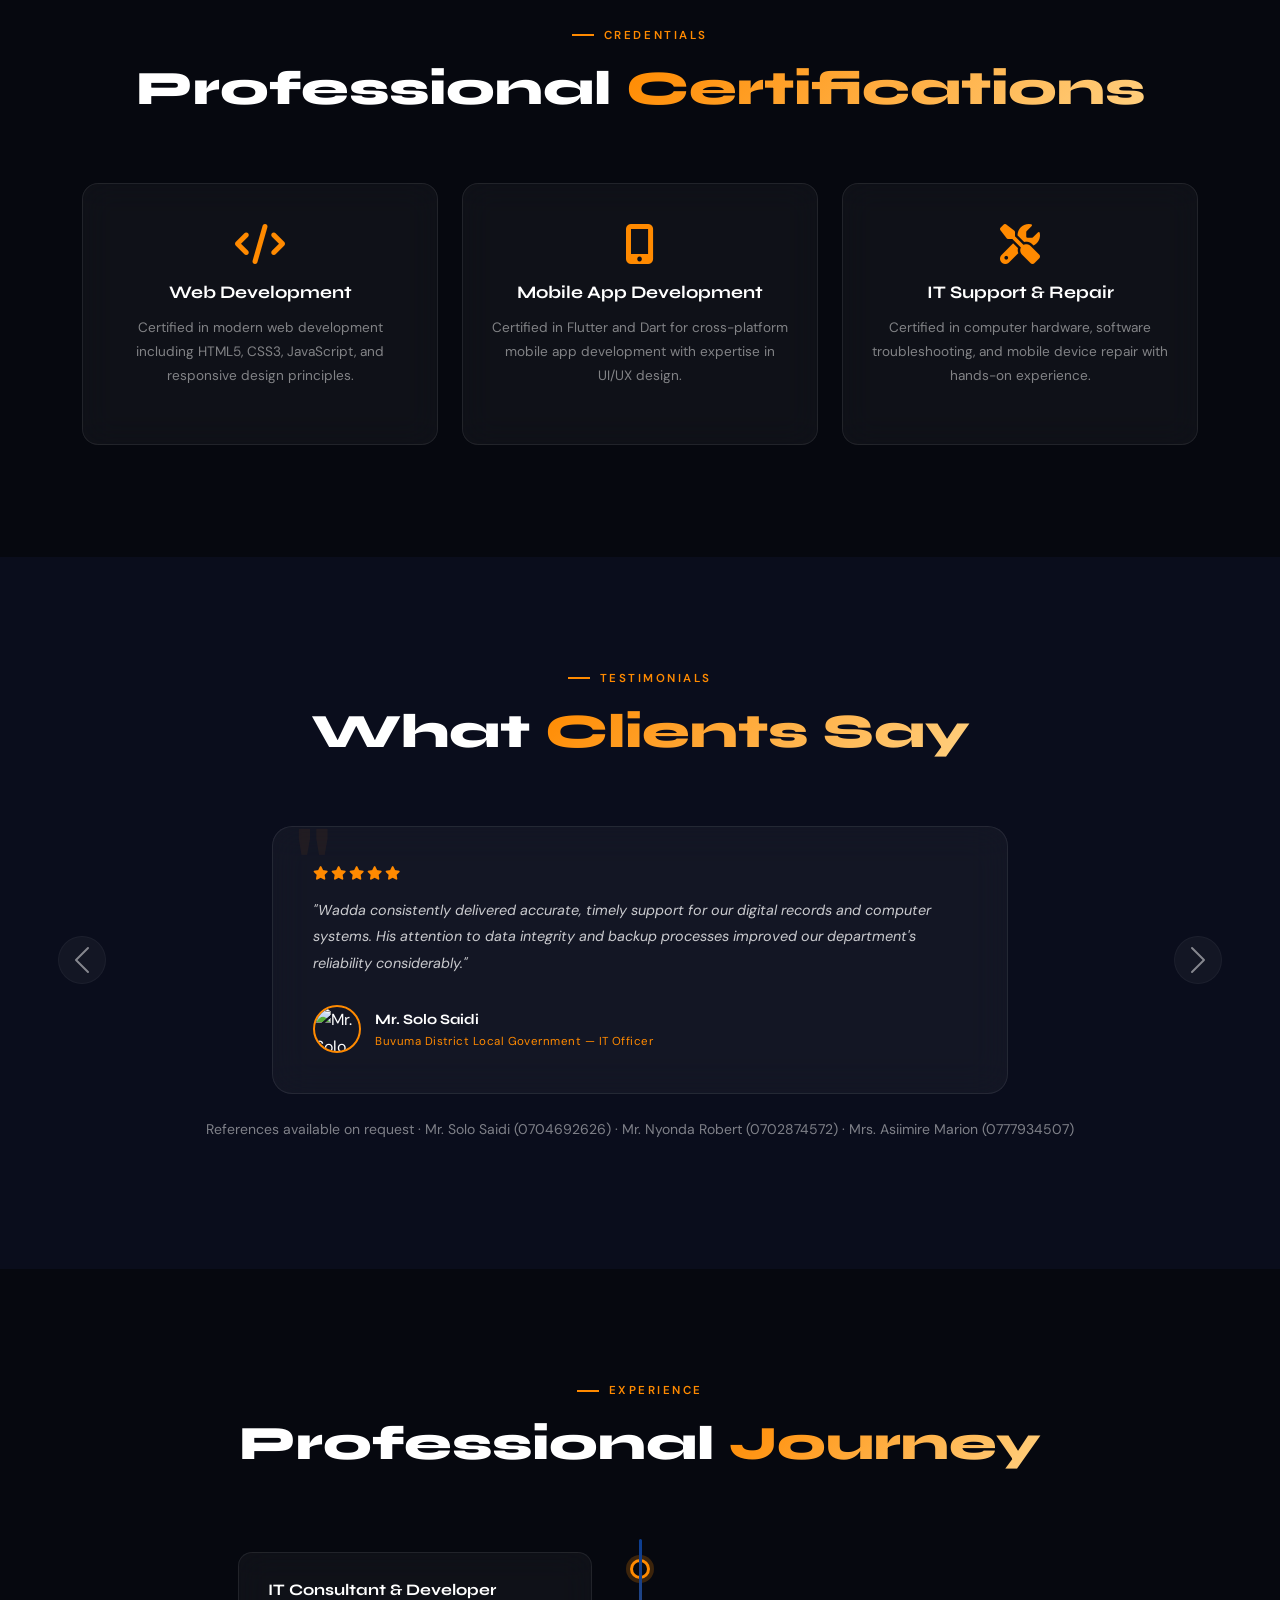
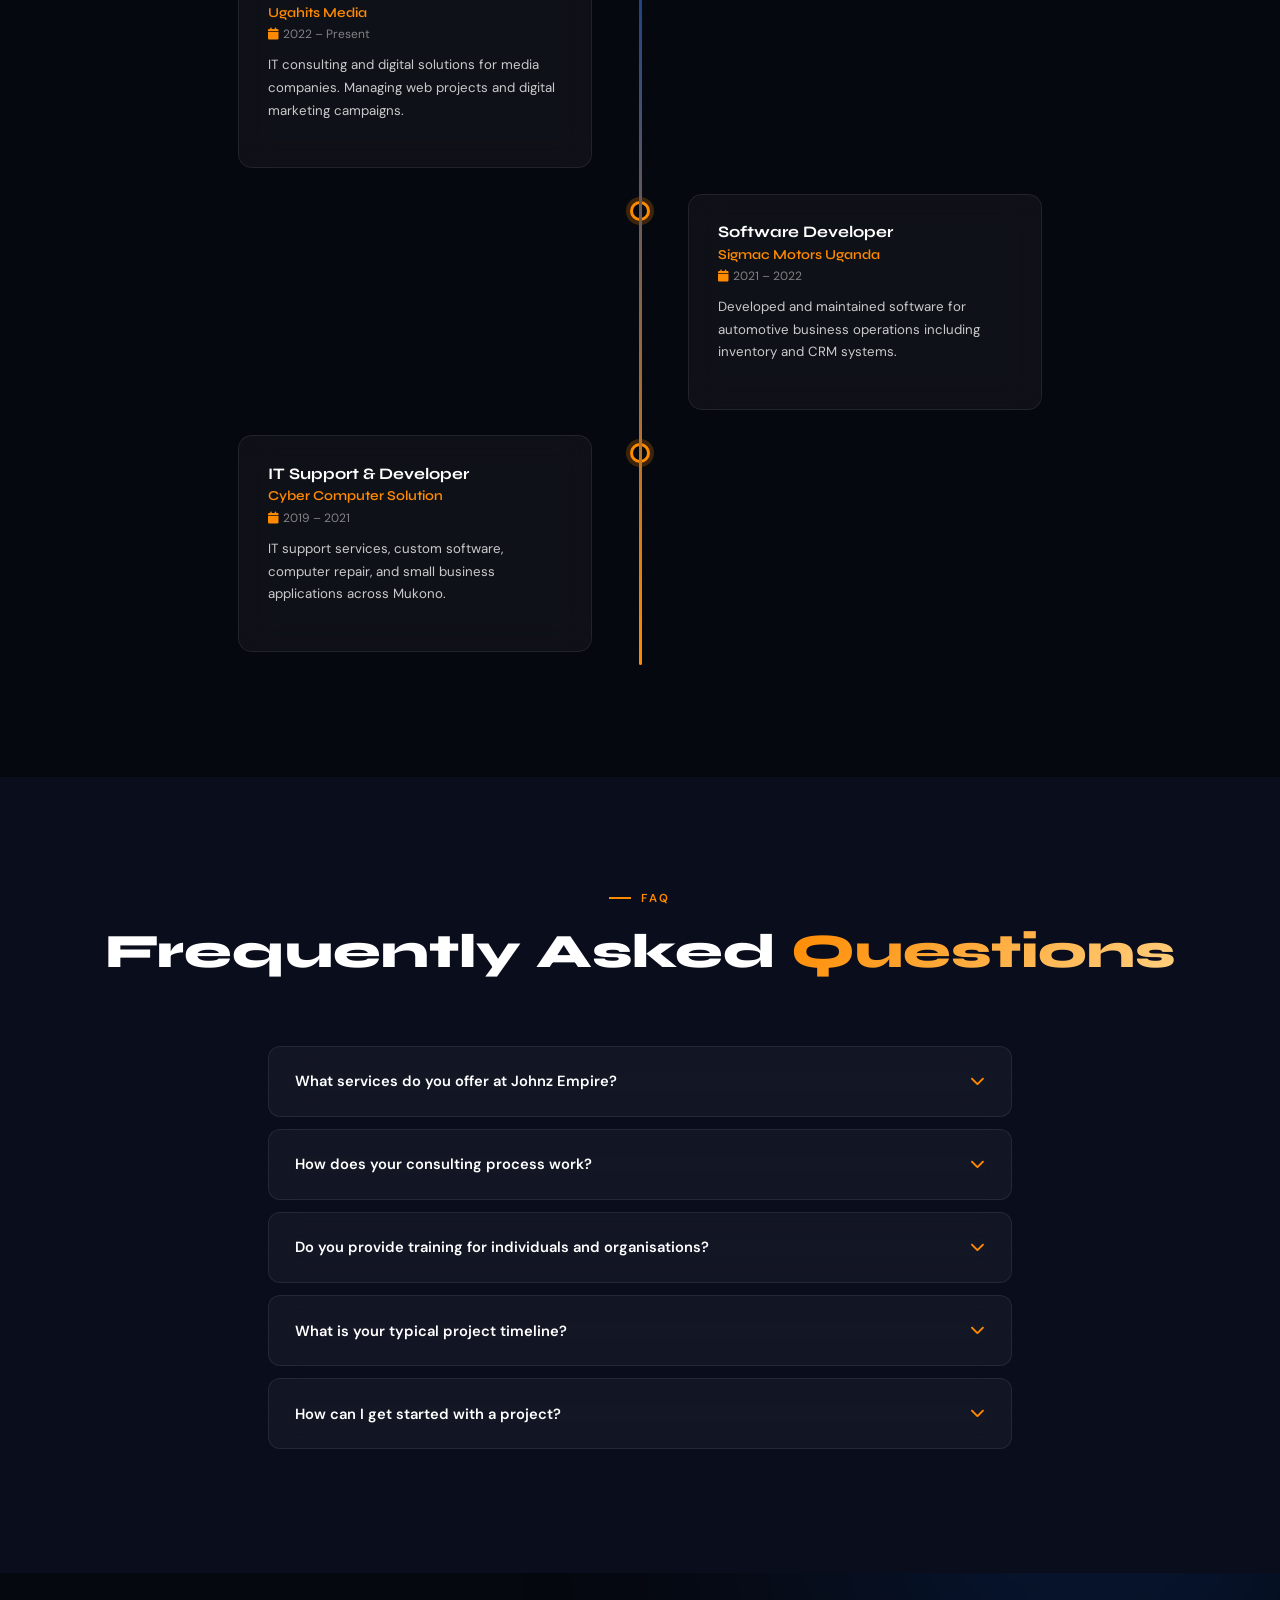
==== commit bf81309a: "Update index.html" ====
--- a/index.html
+++ b/index.html
@@ -55,7 +55,7 @@
 ::-webkit-scrollbar-track{background:var(--bg)}
 ::-webkit-scrollbar-thumb{background:linear-gradient(180deg,var(--navy),var(--orange));border-radius:3px}
 :focus-visible{outline:3px solid var(--orange)!important;outline-offset:2px!important}
-@media(prefers-reduced-motion:reduce){*,::before,::after{animation-duration:.01ms!important;transition-duration:.01ms!important}}
+@media(prefers-reduced-motion:reduce){*,::before,::after{animation-duration:.5s!important;transition-duration:.5s!important}}
 
 /* =========================================================
    UTILITIES
@@ -566,7 +566,7 @@
 .mq-card{width:250px;height:158px;border-radius:12px;overflow:hidden;flex-shrink:0;position:relative;cursor:pointer}
 .mq-card img{width:100%;height:100%;object-fit:cover;transition:transform .5s var(--ease)}
 .mq-card:hover img{transform:scale(1.08)}
-.mq-ov{position:absolute;inset:0;background:rgba(6,8,15,.72);display:flex;align-items:flex-end;padding:.8rem 1rem;opacity:0;transition:opacity .3s}
+.mq-ov{position:absolute;inset:0;background:rgba(6,8,15,.72);display:flex;align-items:flex-end;padding:.8rem 1rem;opacity:0;transition:opacity .10s}
 .mq-card:hover .mq-ov{opacity:1}
 .mq-ov span{font-size:.75rem;color:#fff;font-weight:600}
 </style>
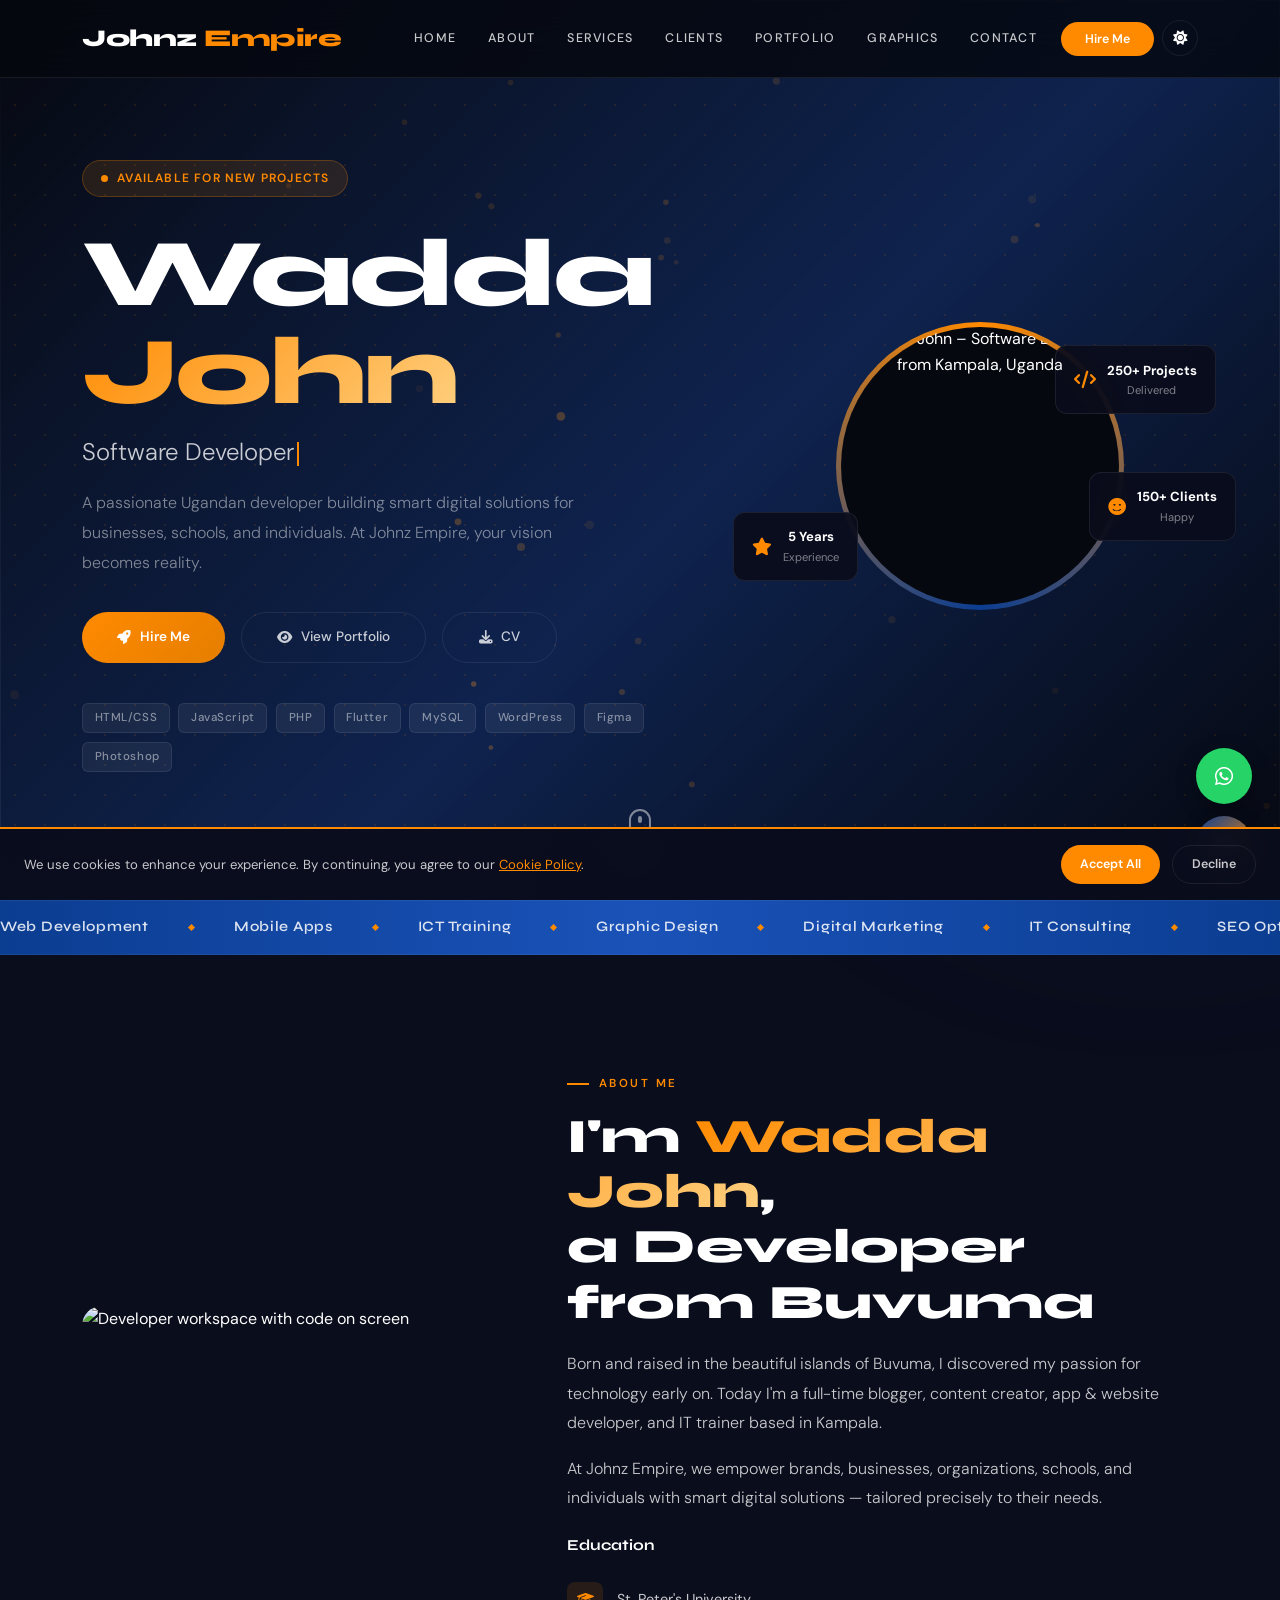
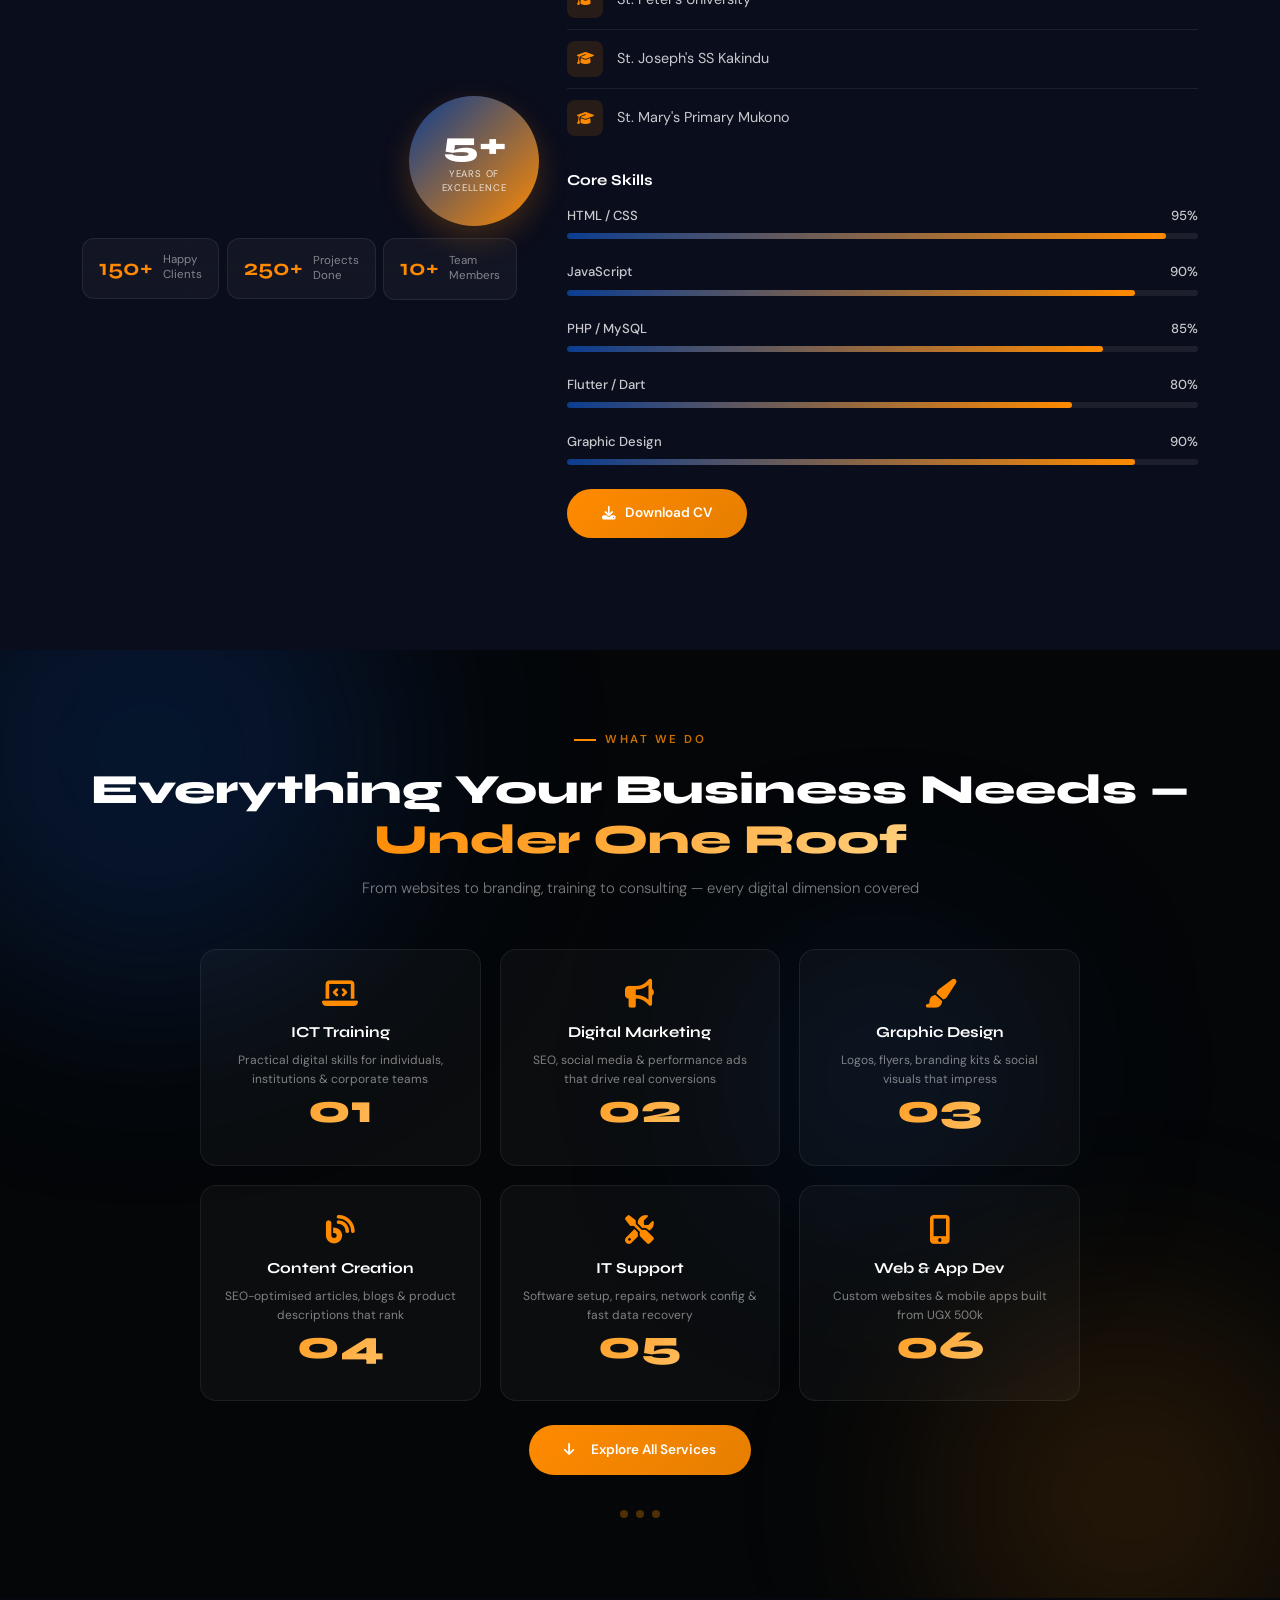
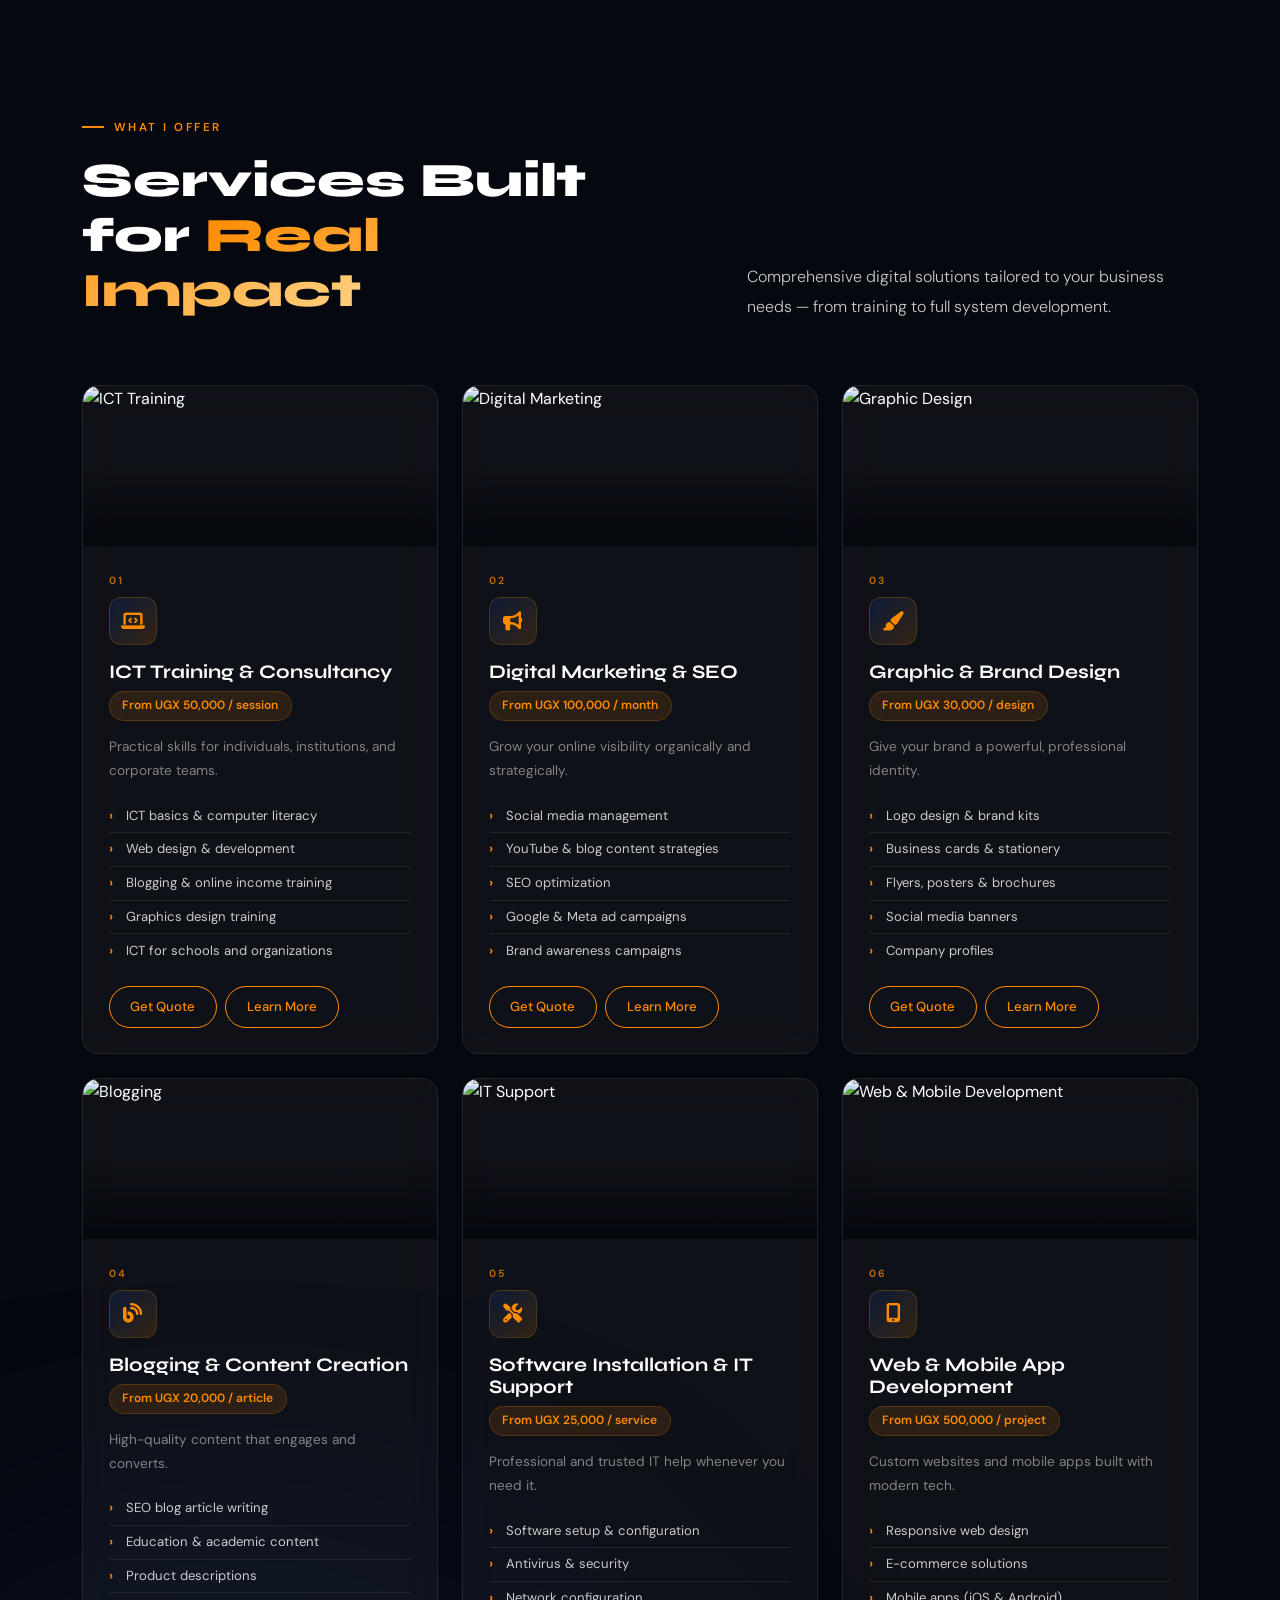
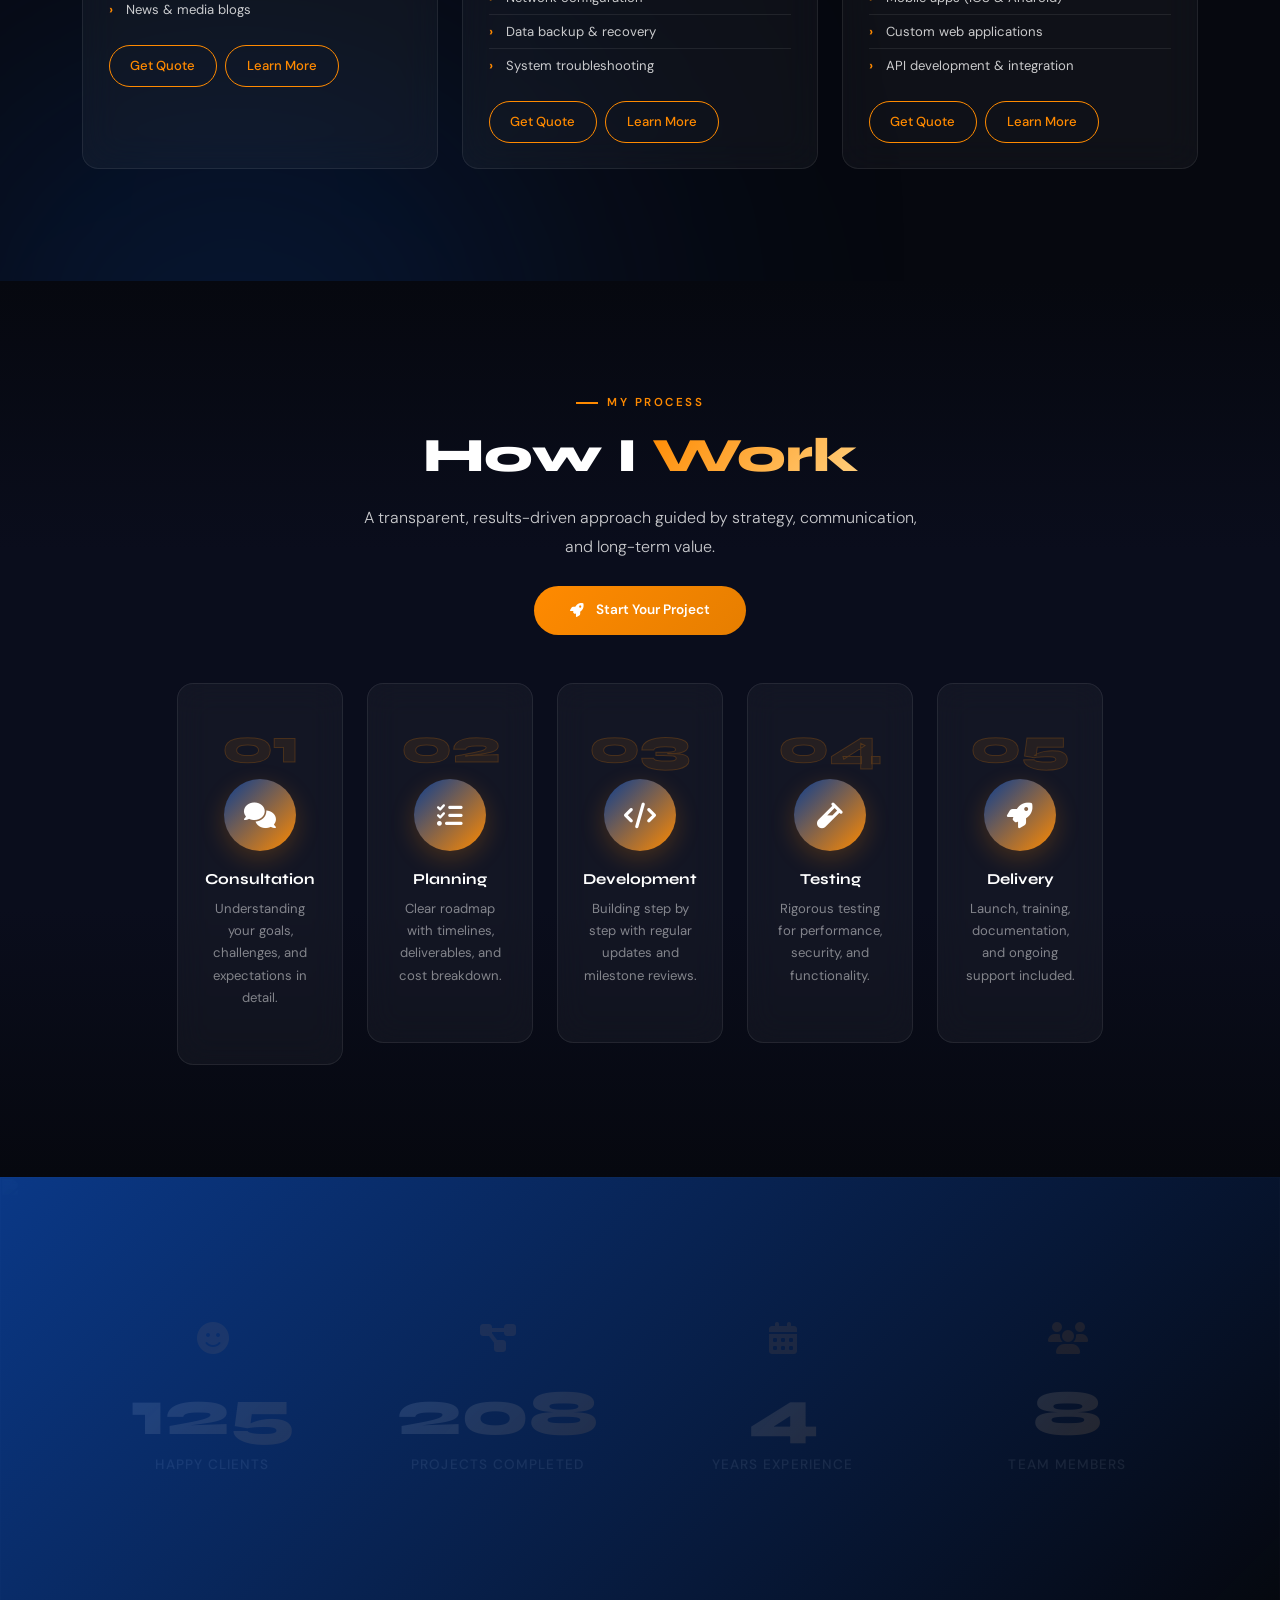
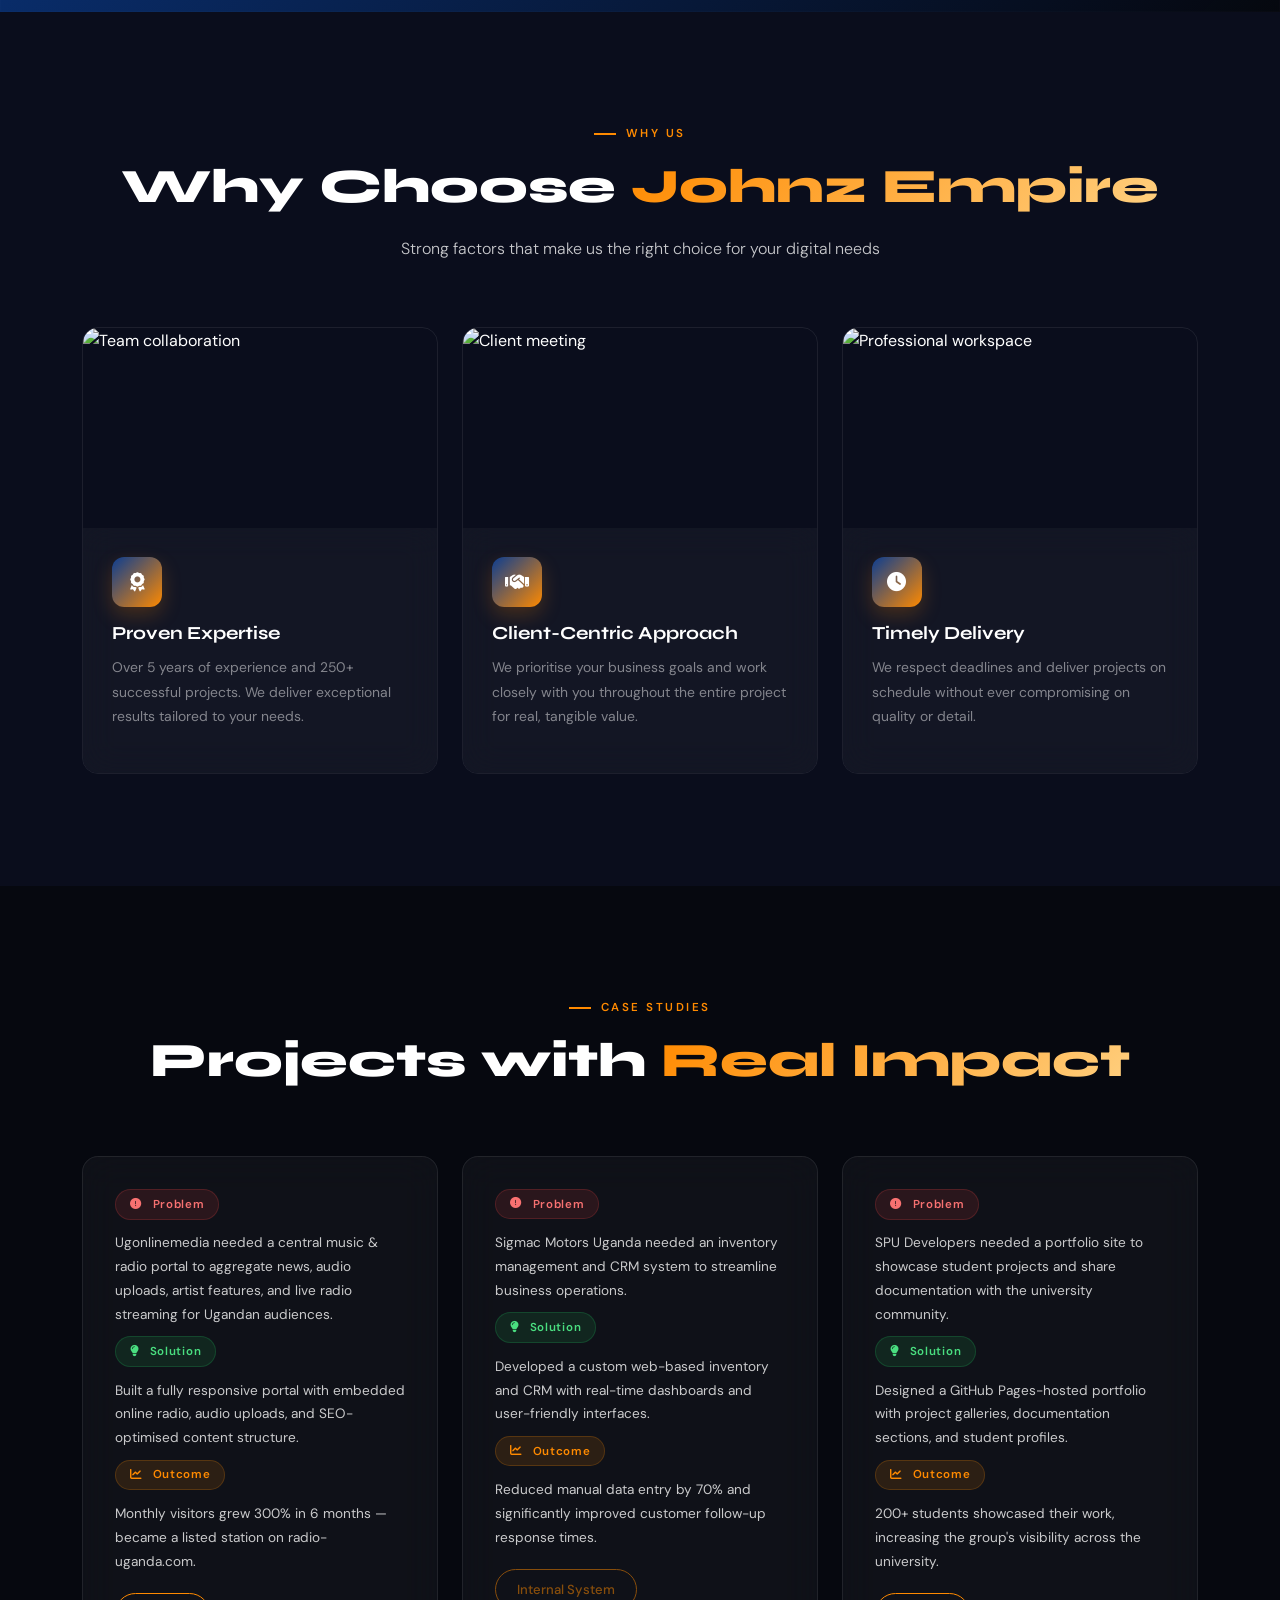
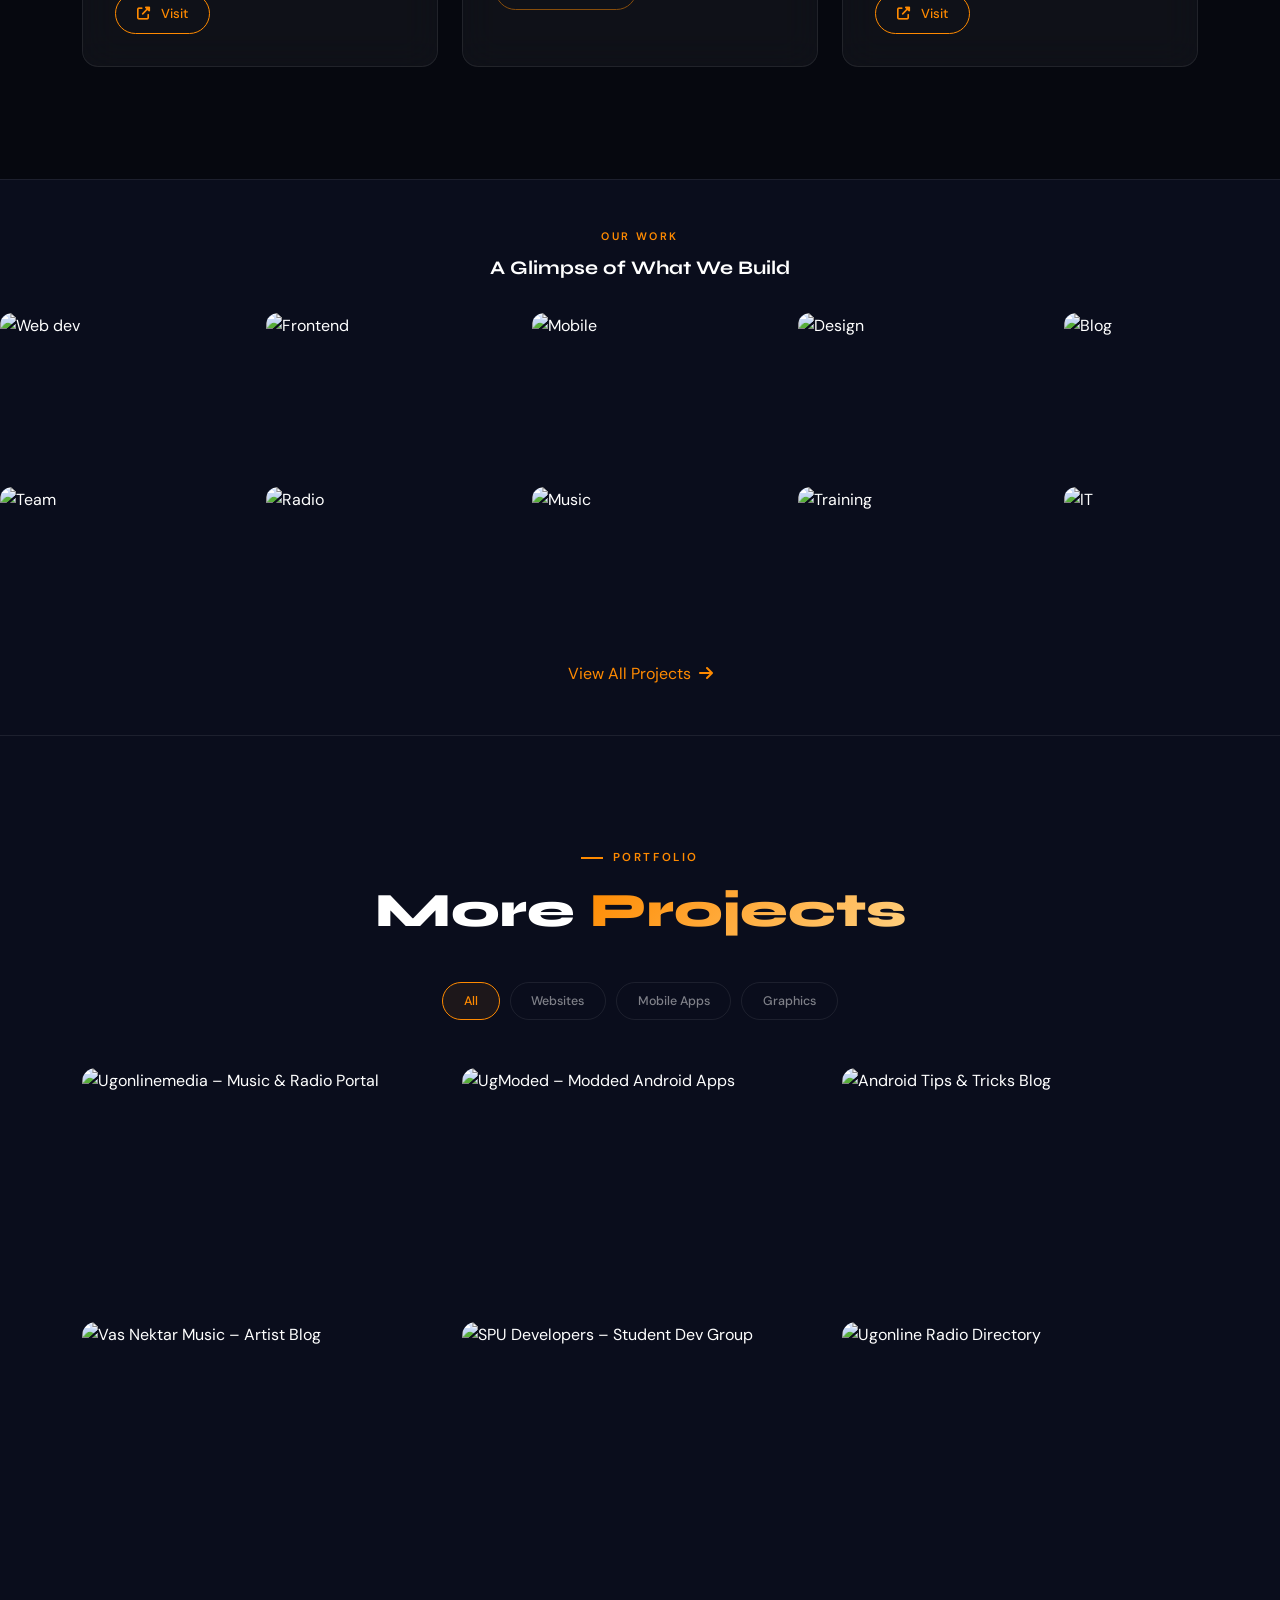
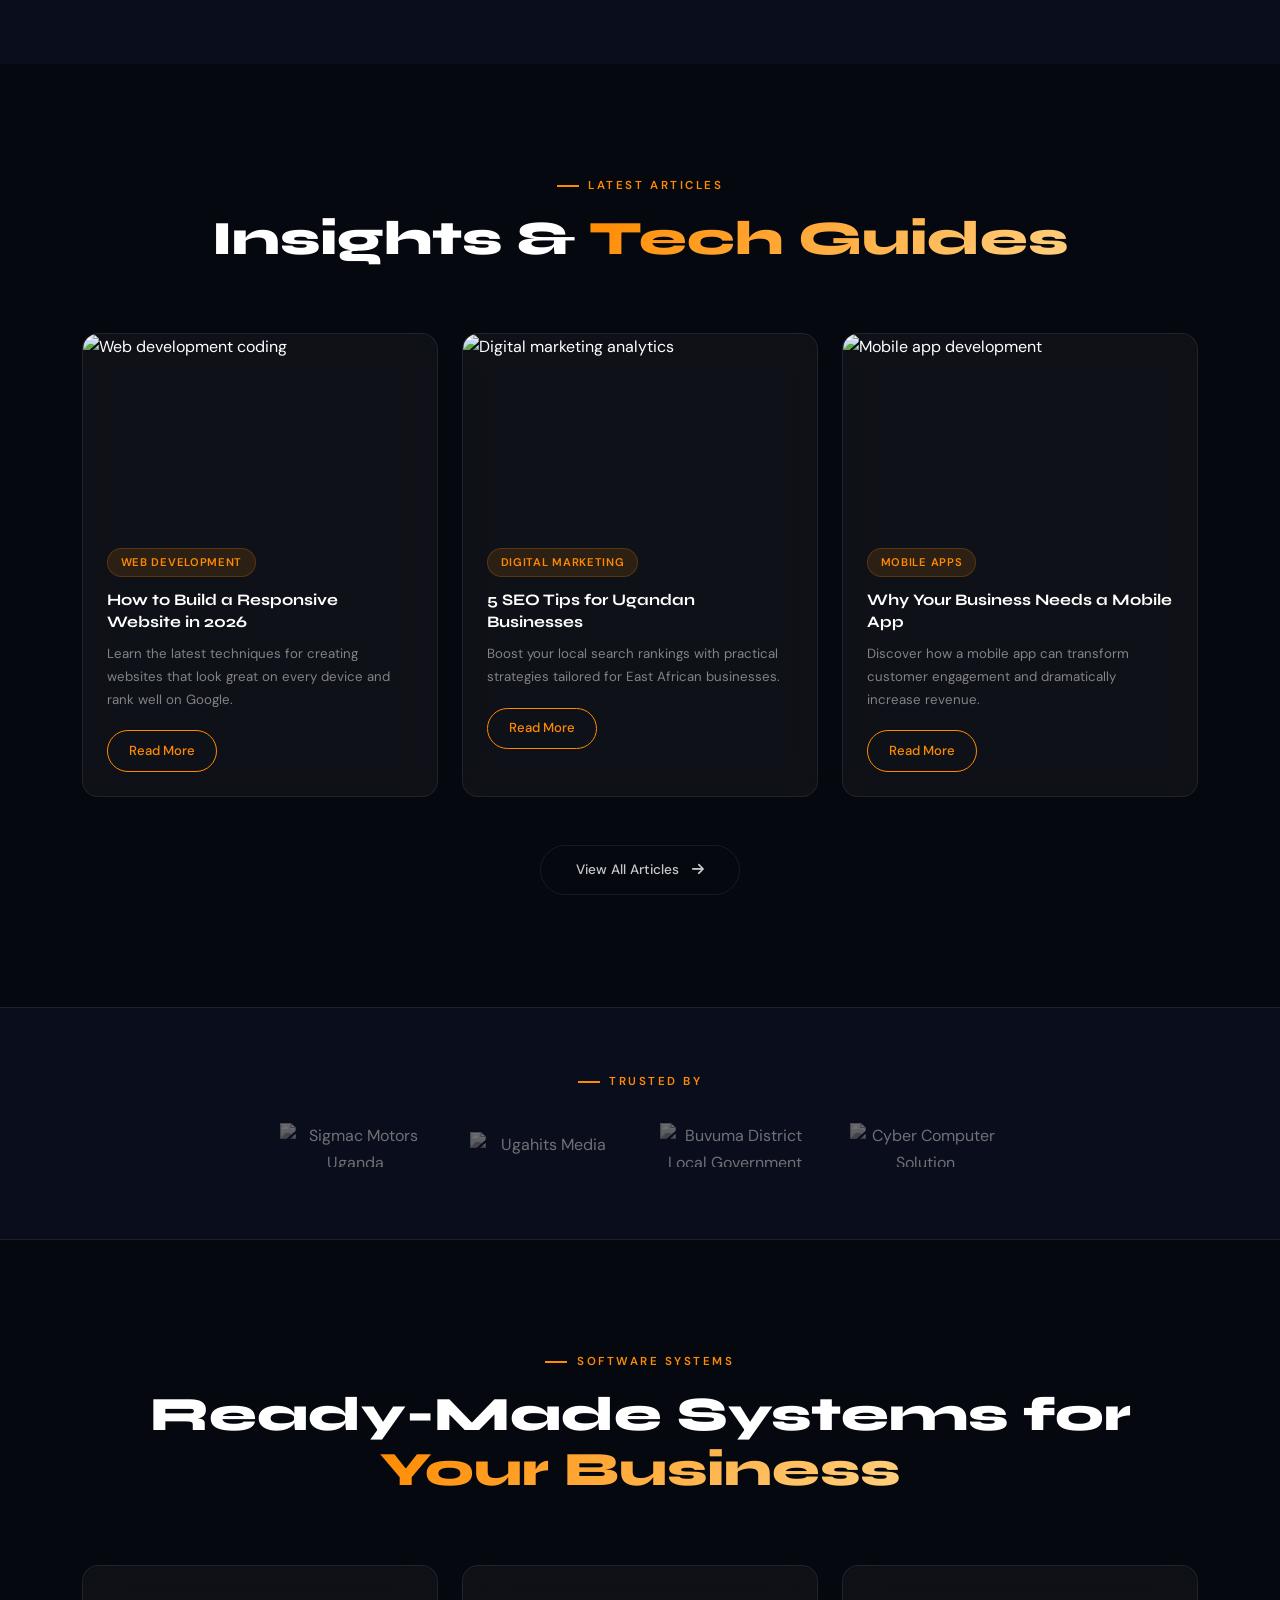
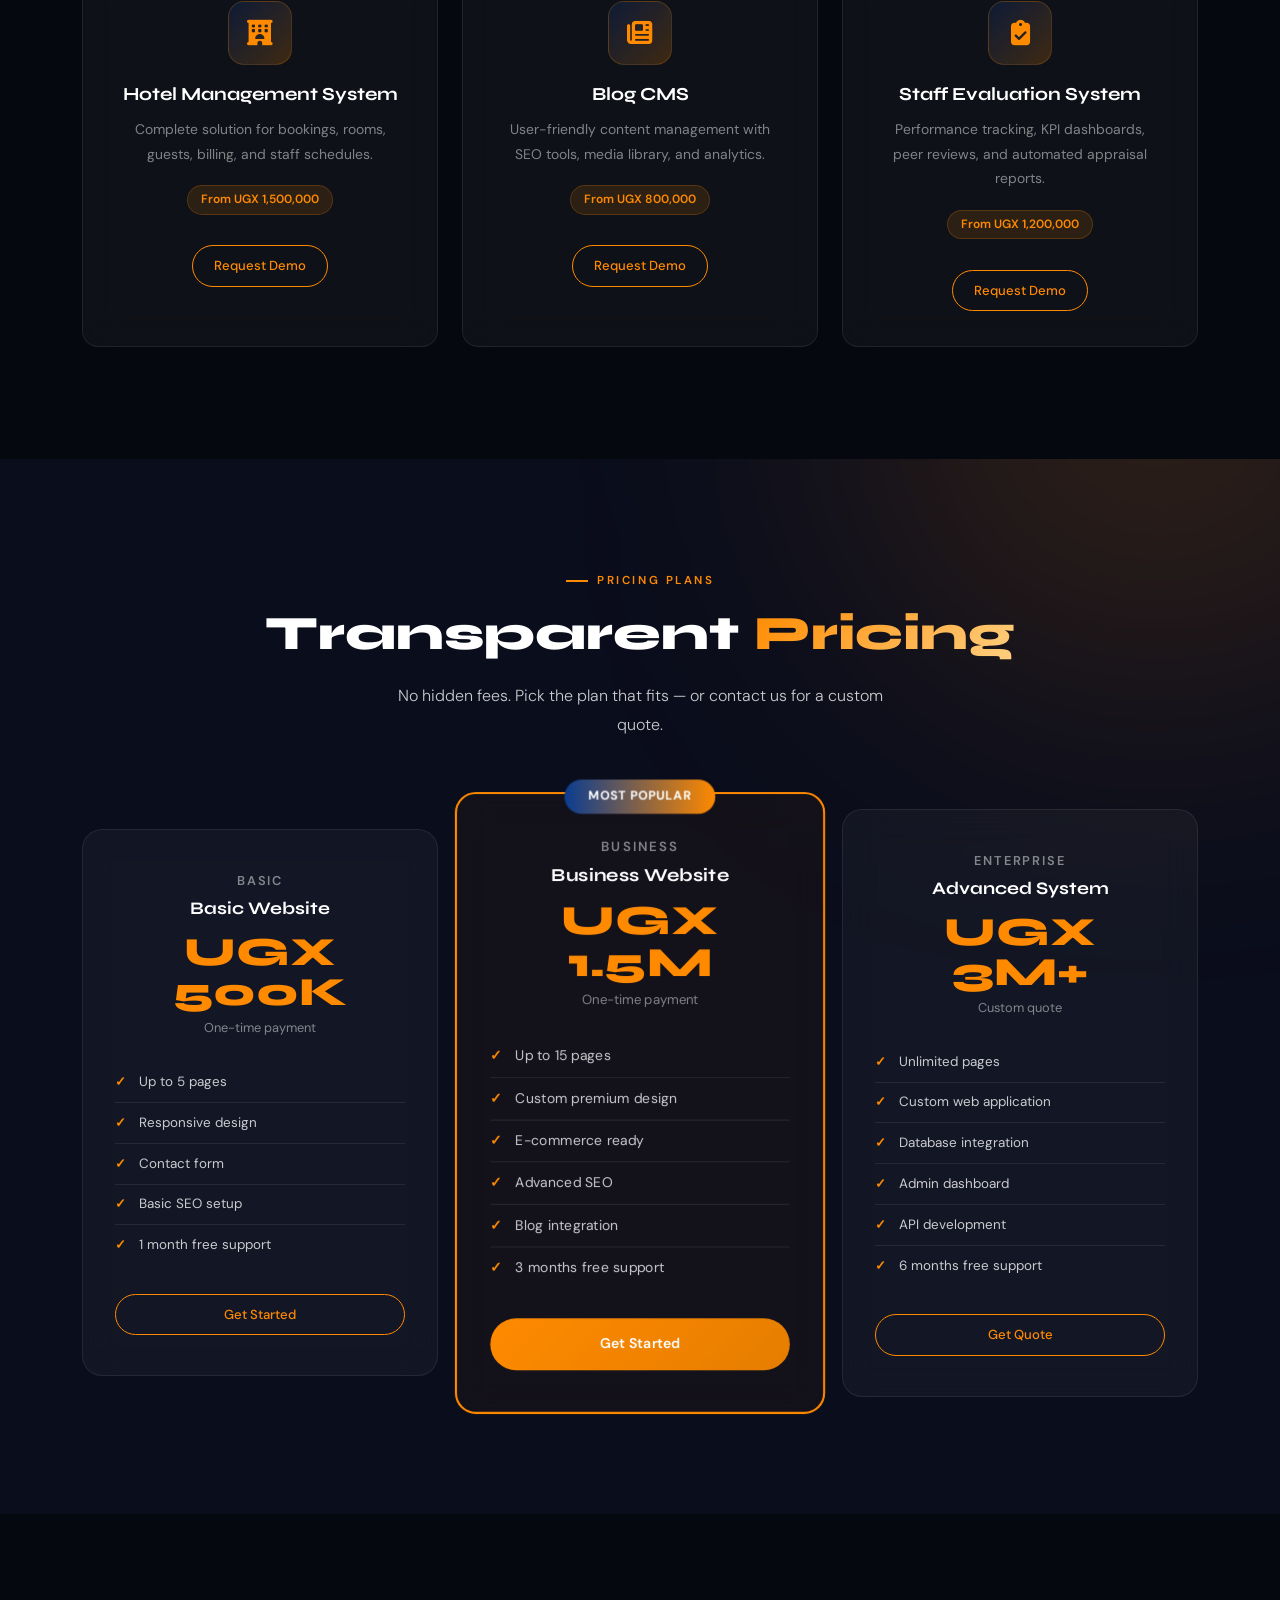
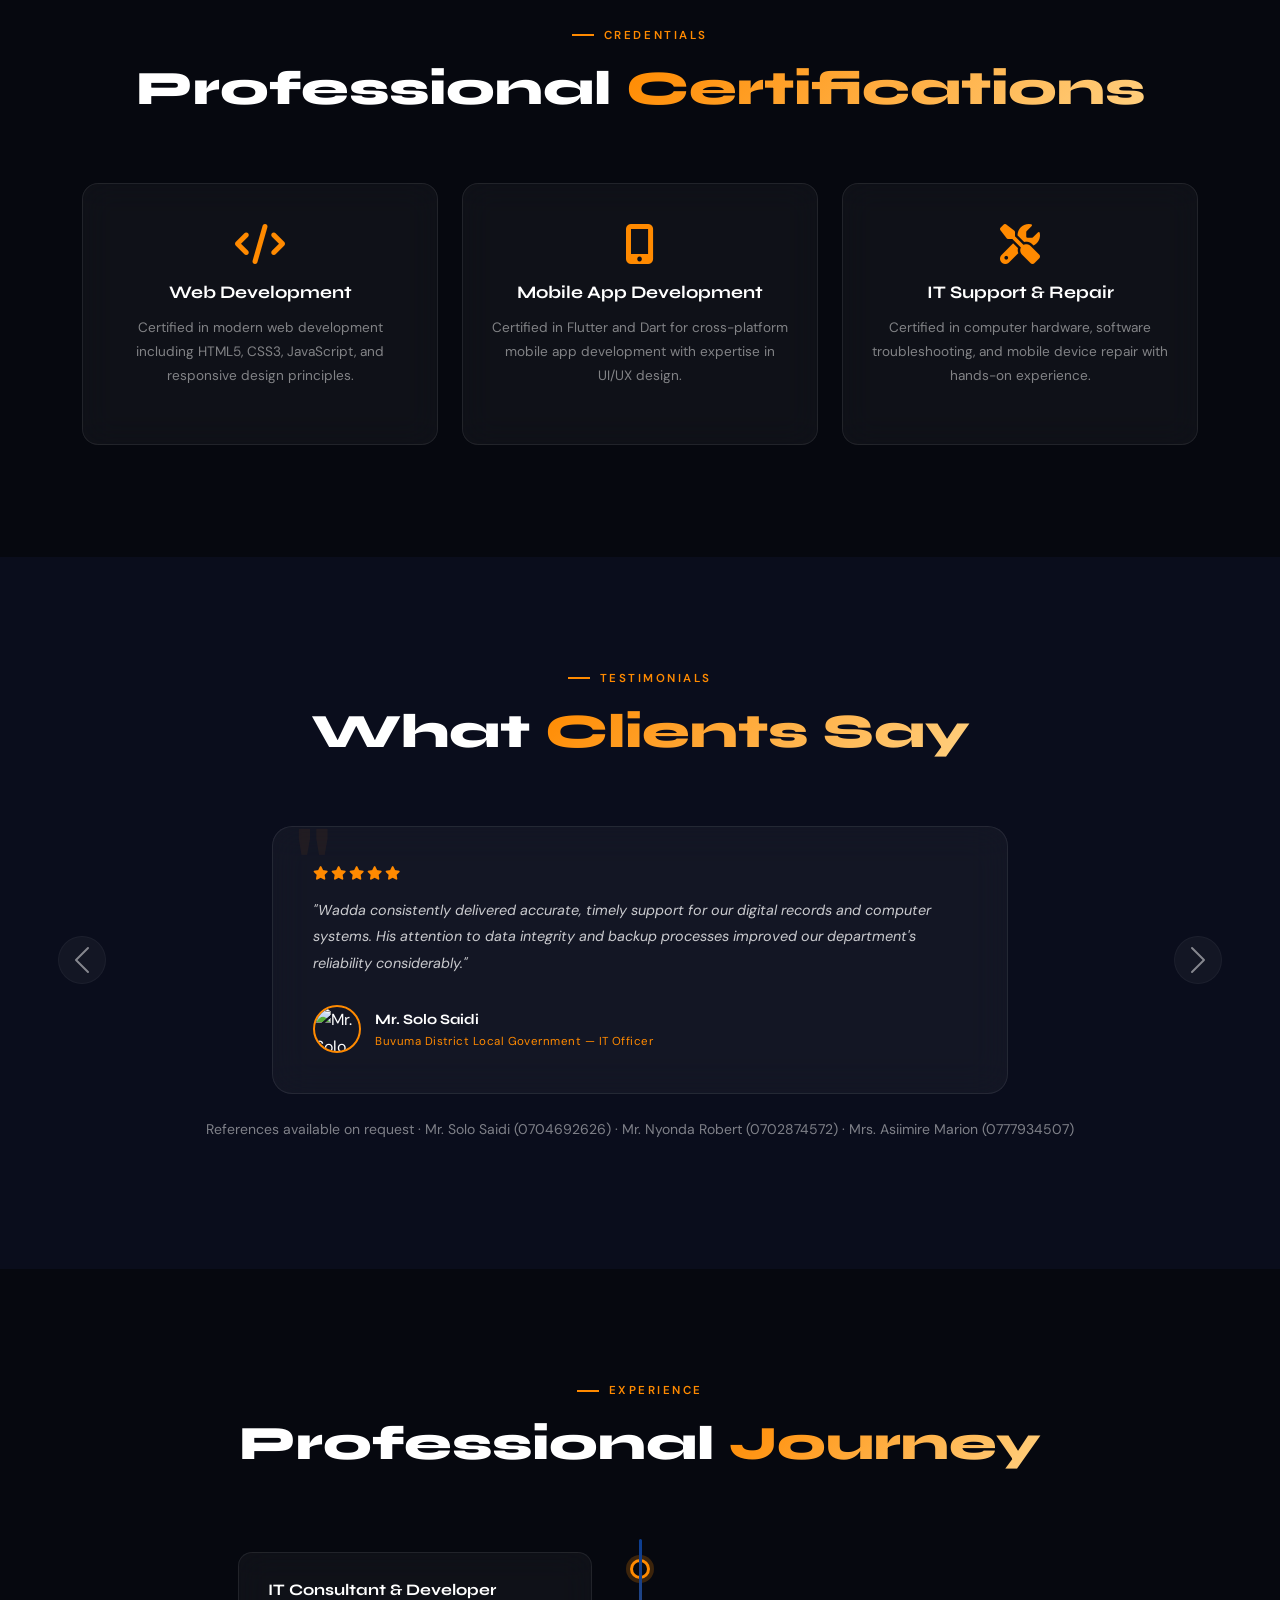
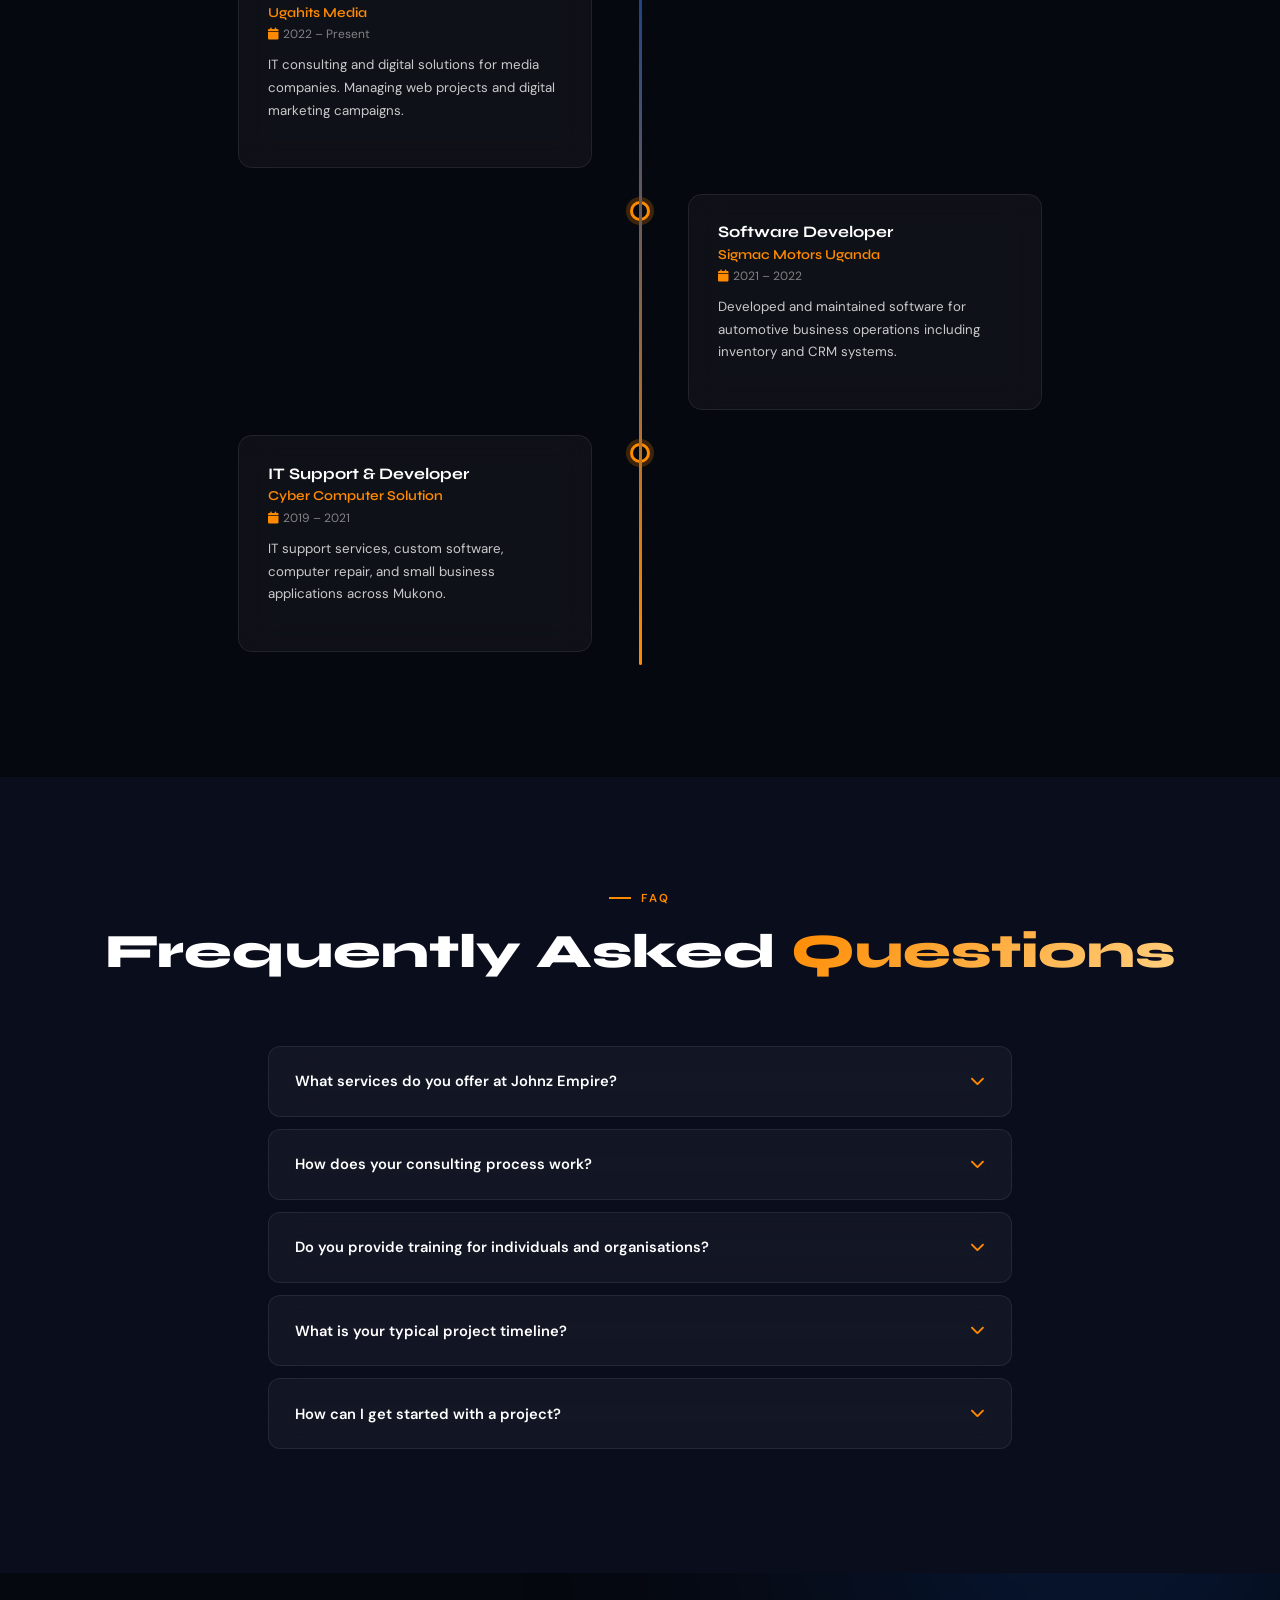
==== commit 6d5f7ceb: "Update index.html" ====
--- a/index.html
+++ b/index.html
@@ -55,7 +55,7 @@
 ::-webkit-scrollbar-track{background:var(--bg)}
 ::-webkit-scrollbar-thumb{background:linear-gradient(180deg,var(--navy),var(--orange));border-radius:3px}
 :focus-visible{outline:3px solid var(--orange)!important;outline-offset:2px!important}
-@media(prefers-reduced-motion:reduce){*,::before,::after{animation-duration:.5s!important;transition-duration:.5s!important}}
+@media(prefers-reduced-motion:reduce){*,::before,::after{animation-duration:.8s!important;transition-duration:.9s!important}}
 
 /* =========================================================
    UTILITIES
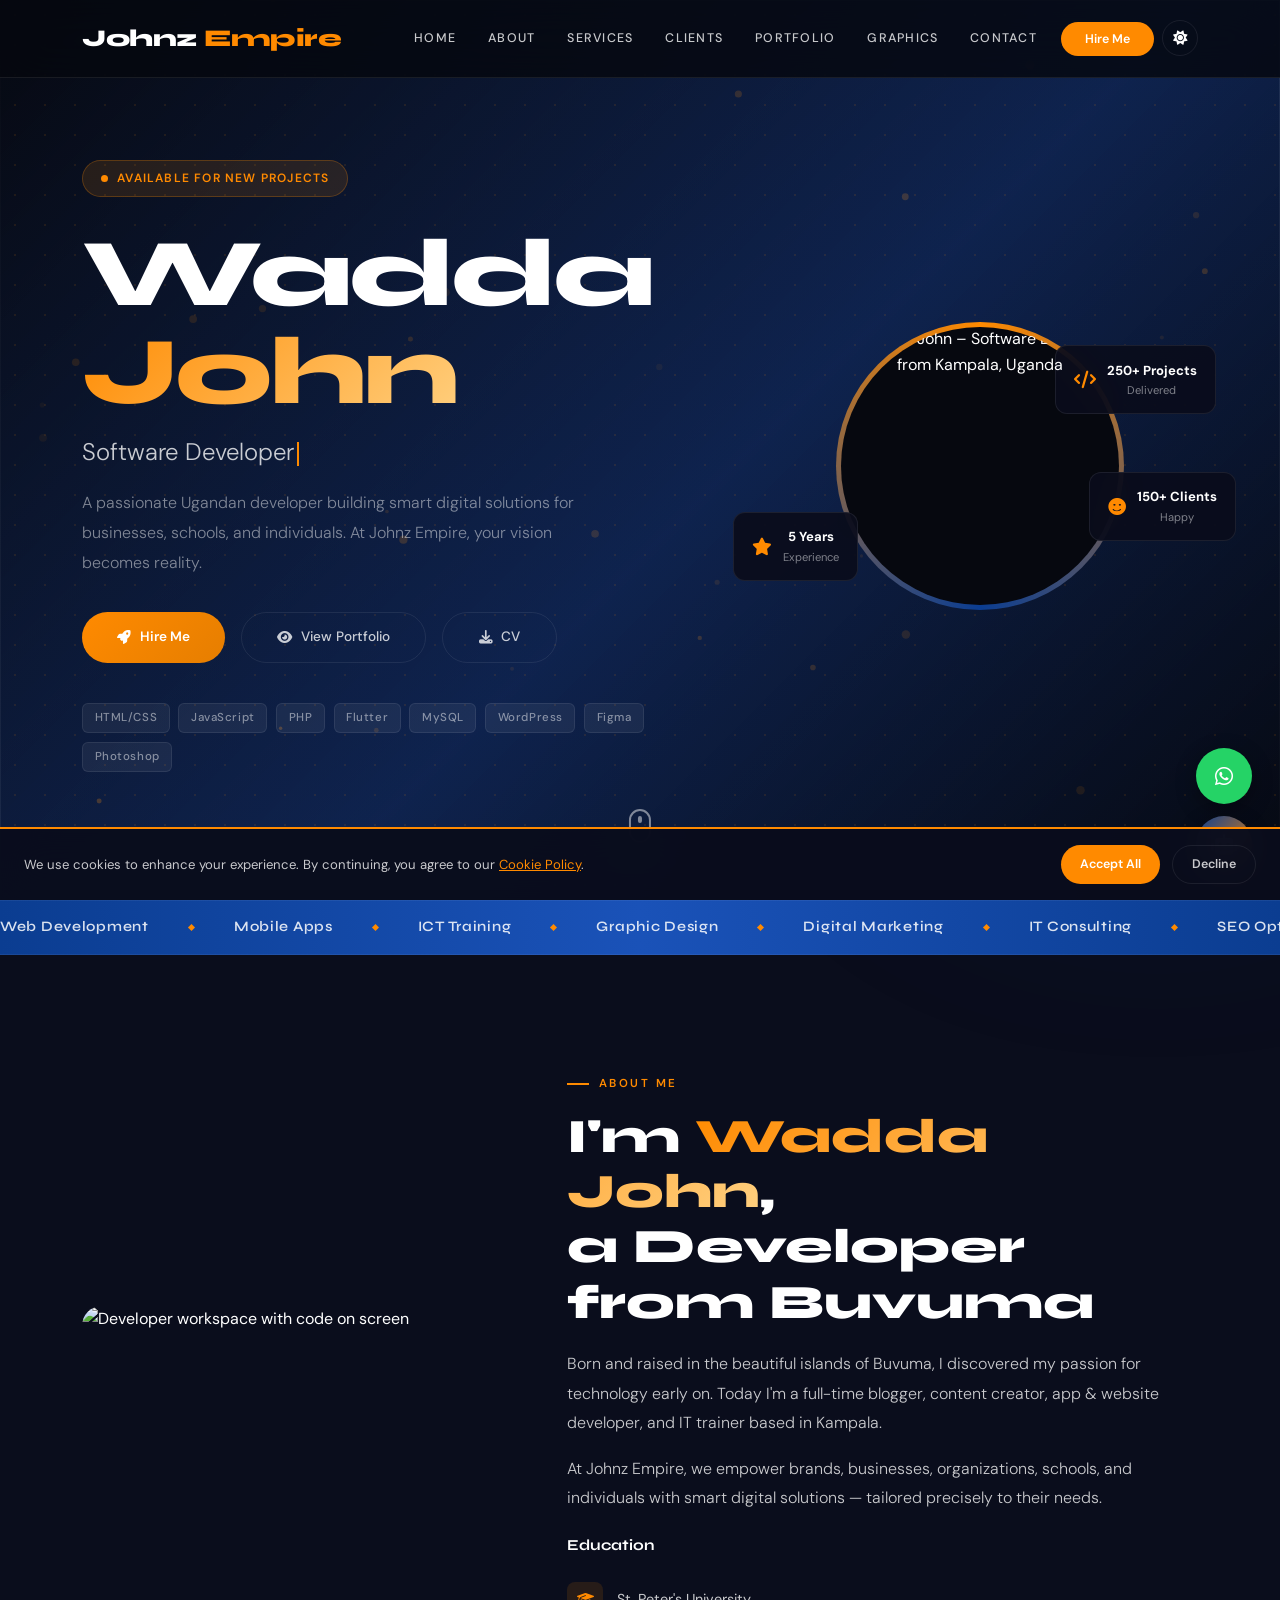
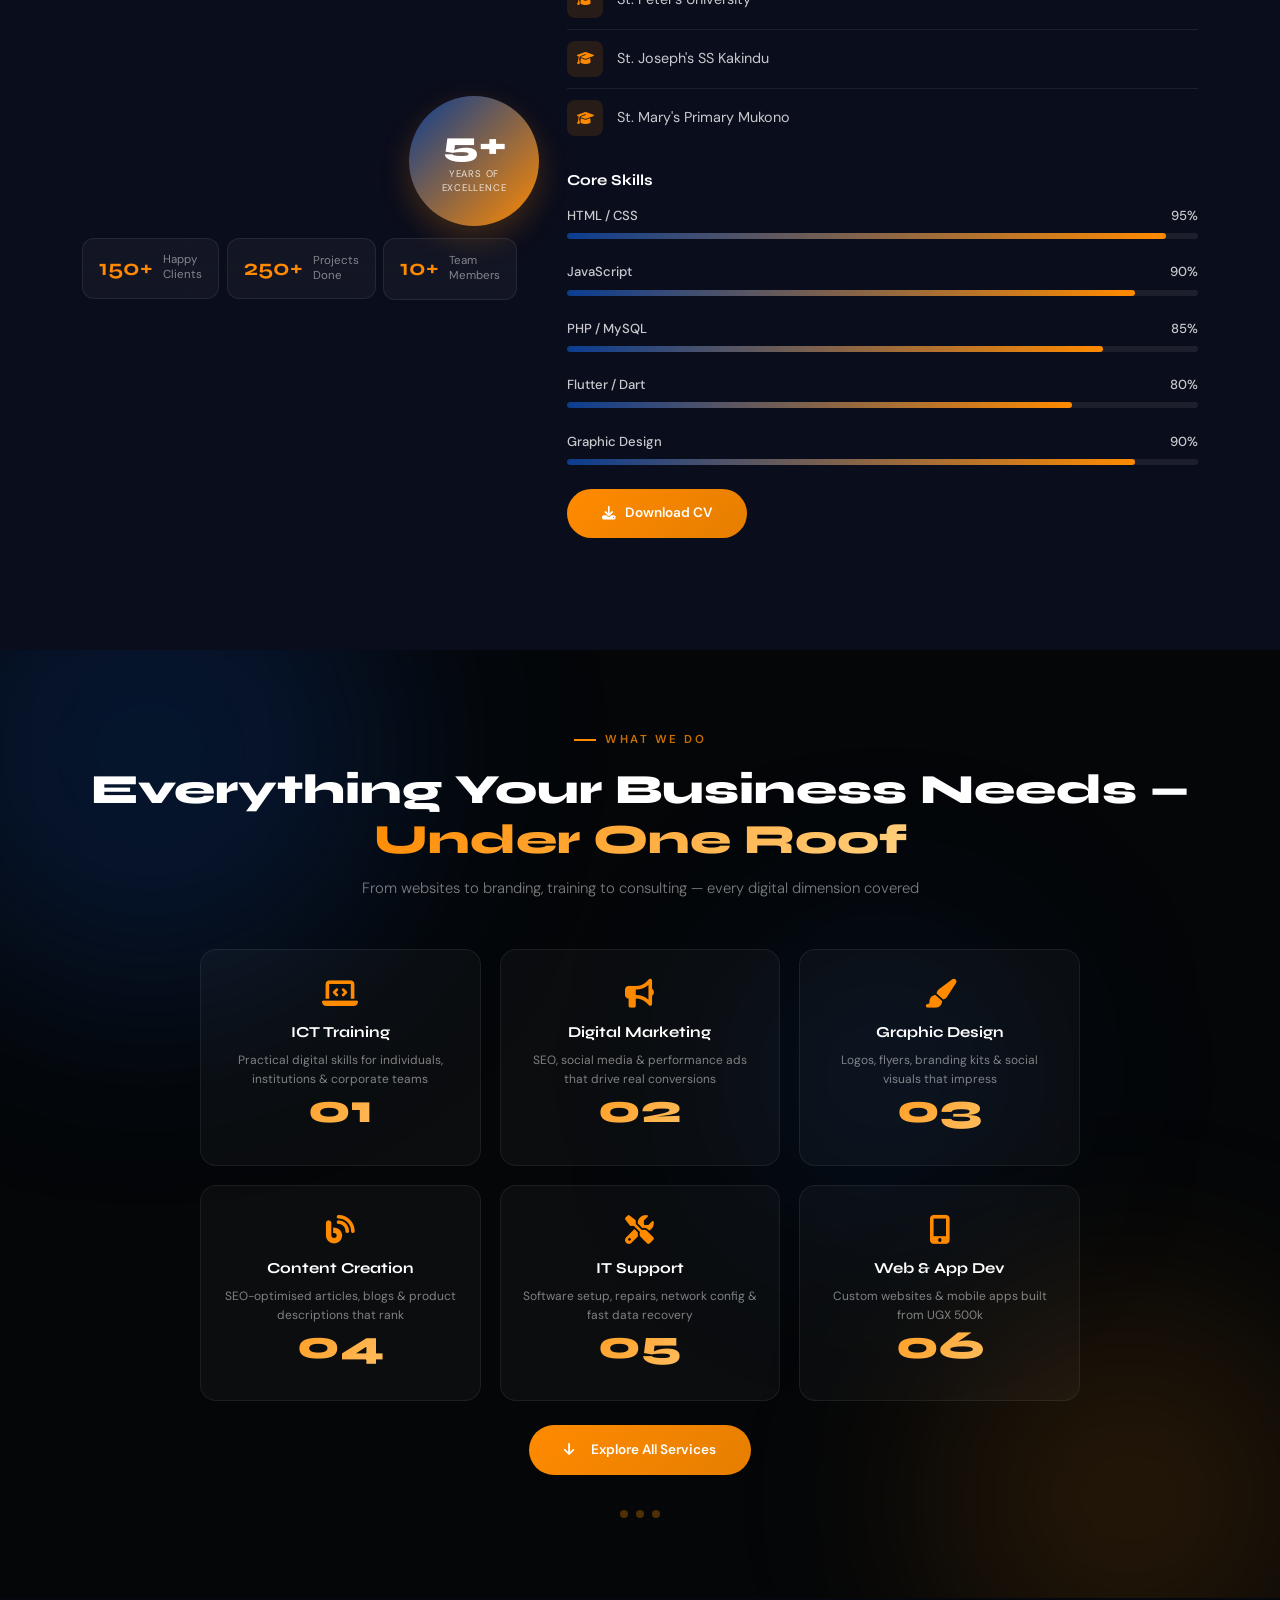
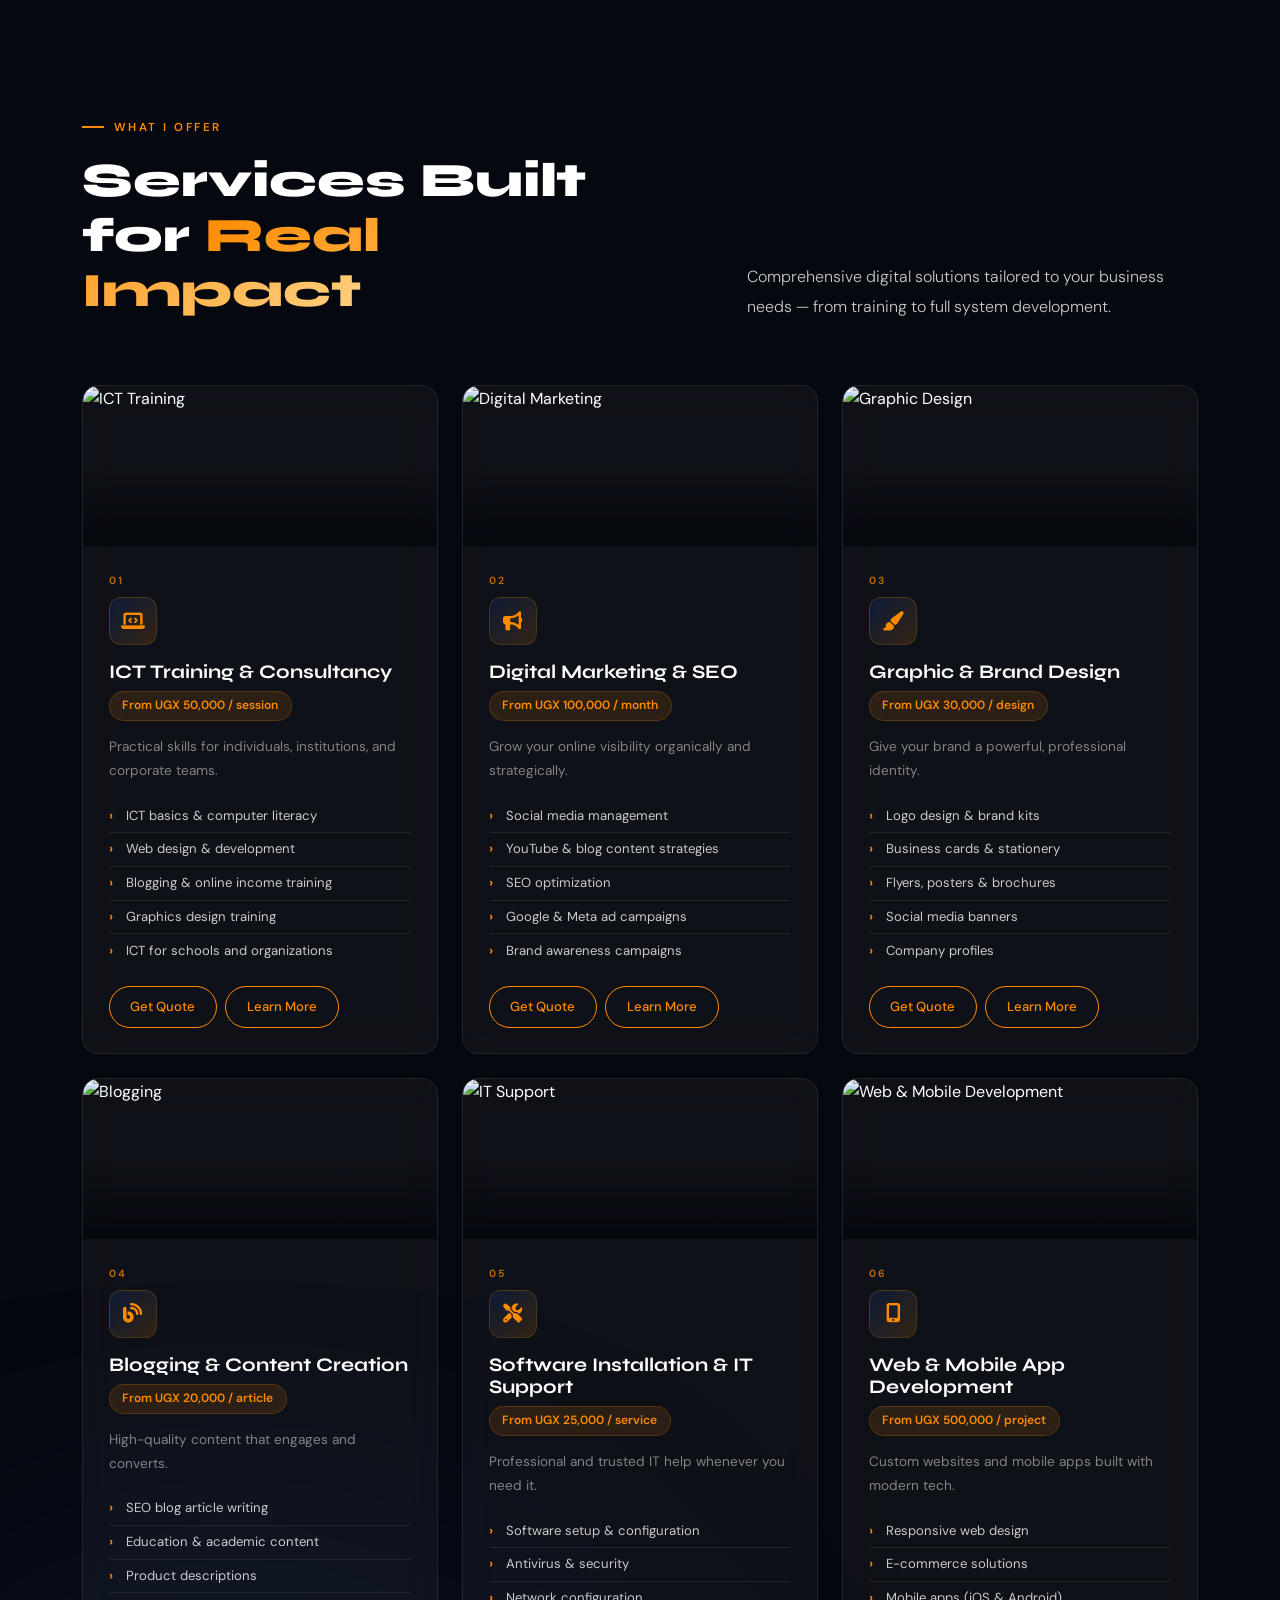
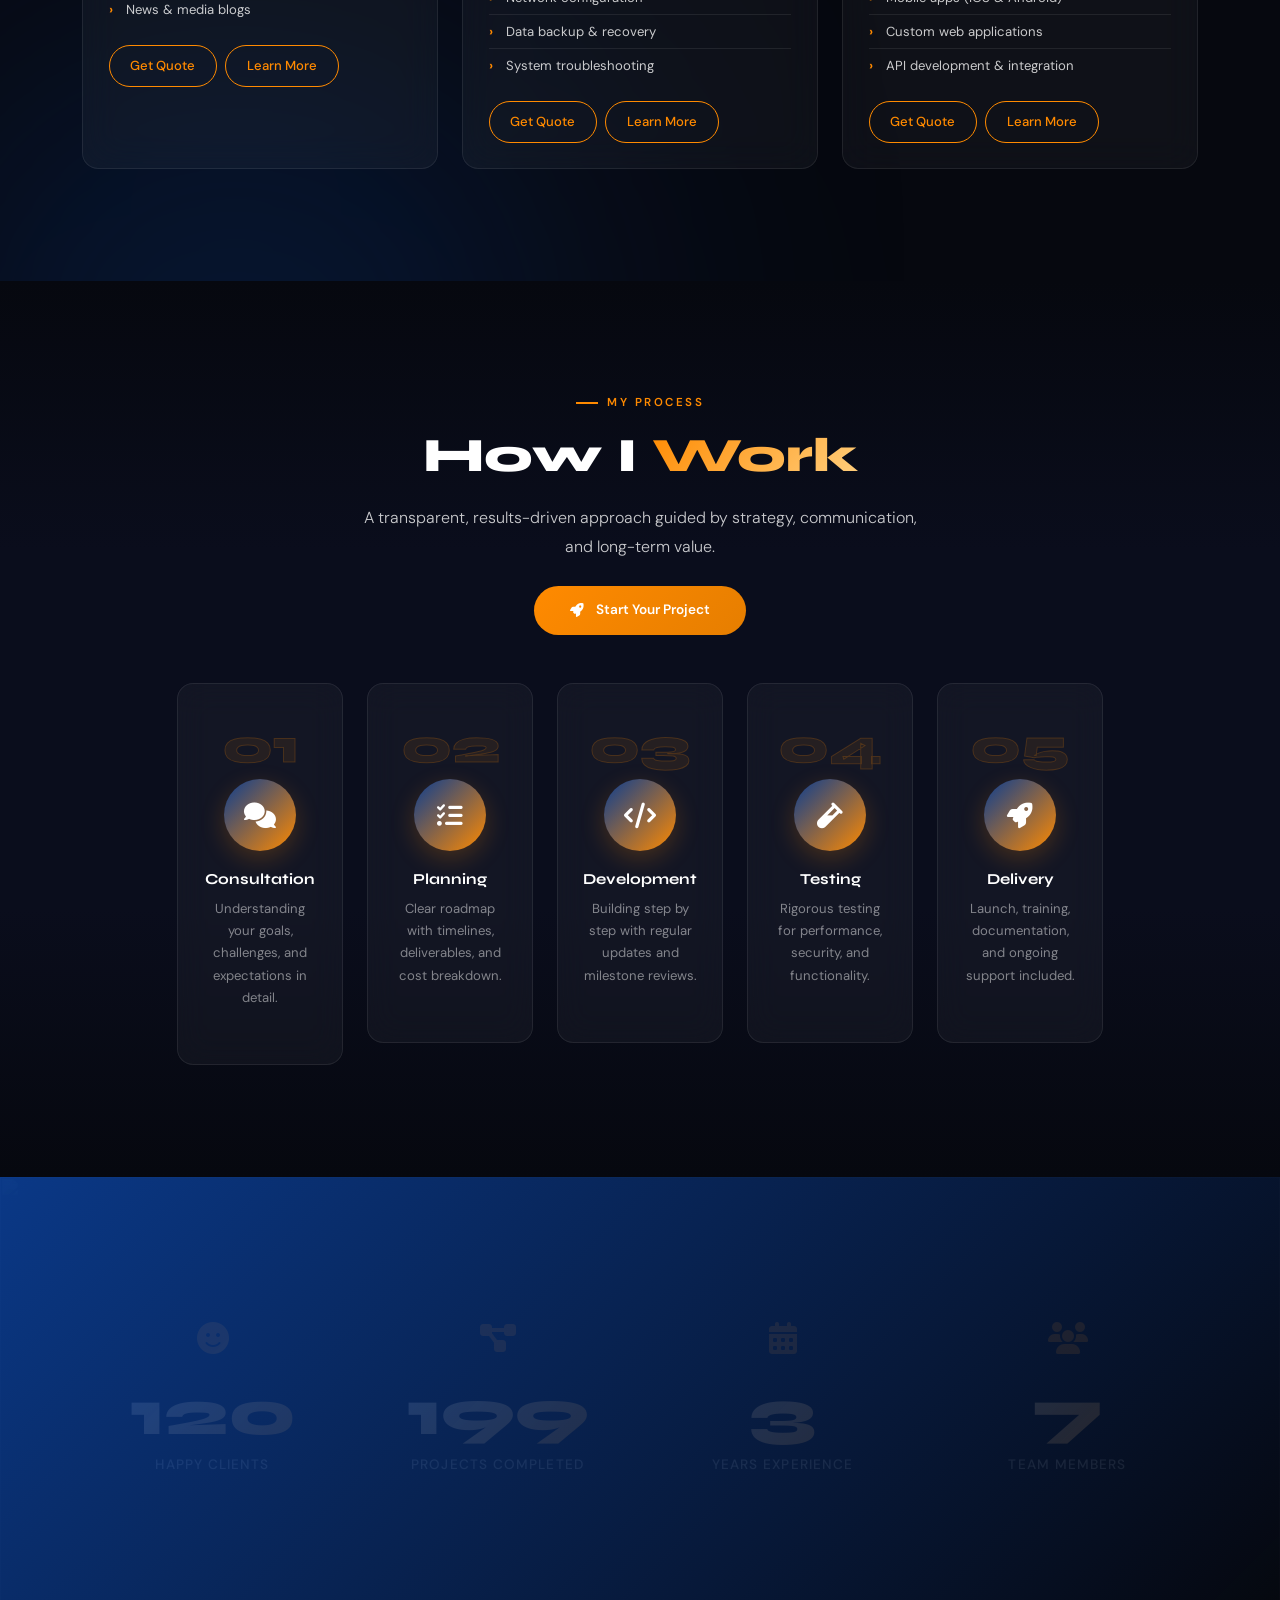
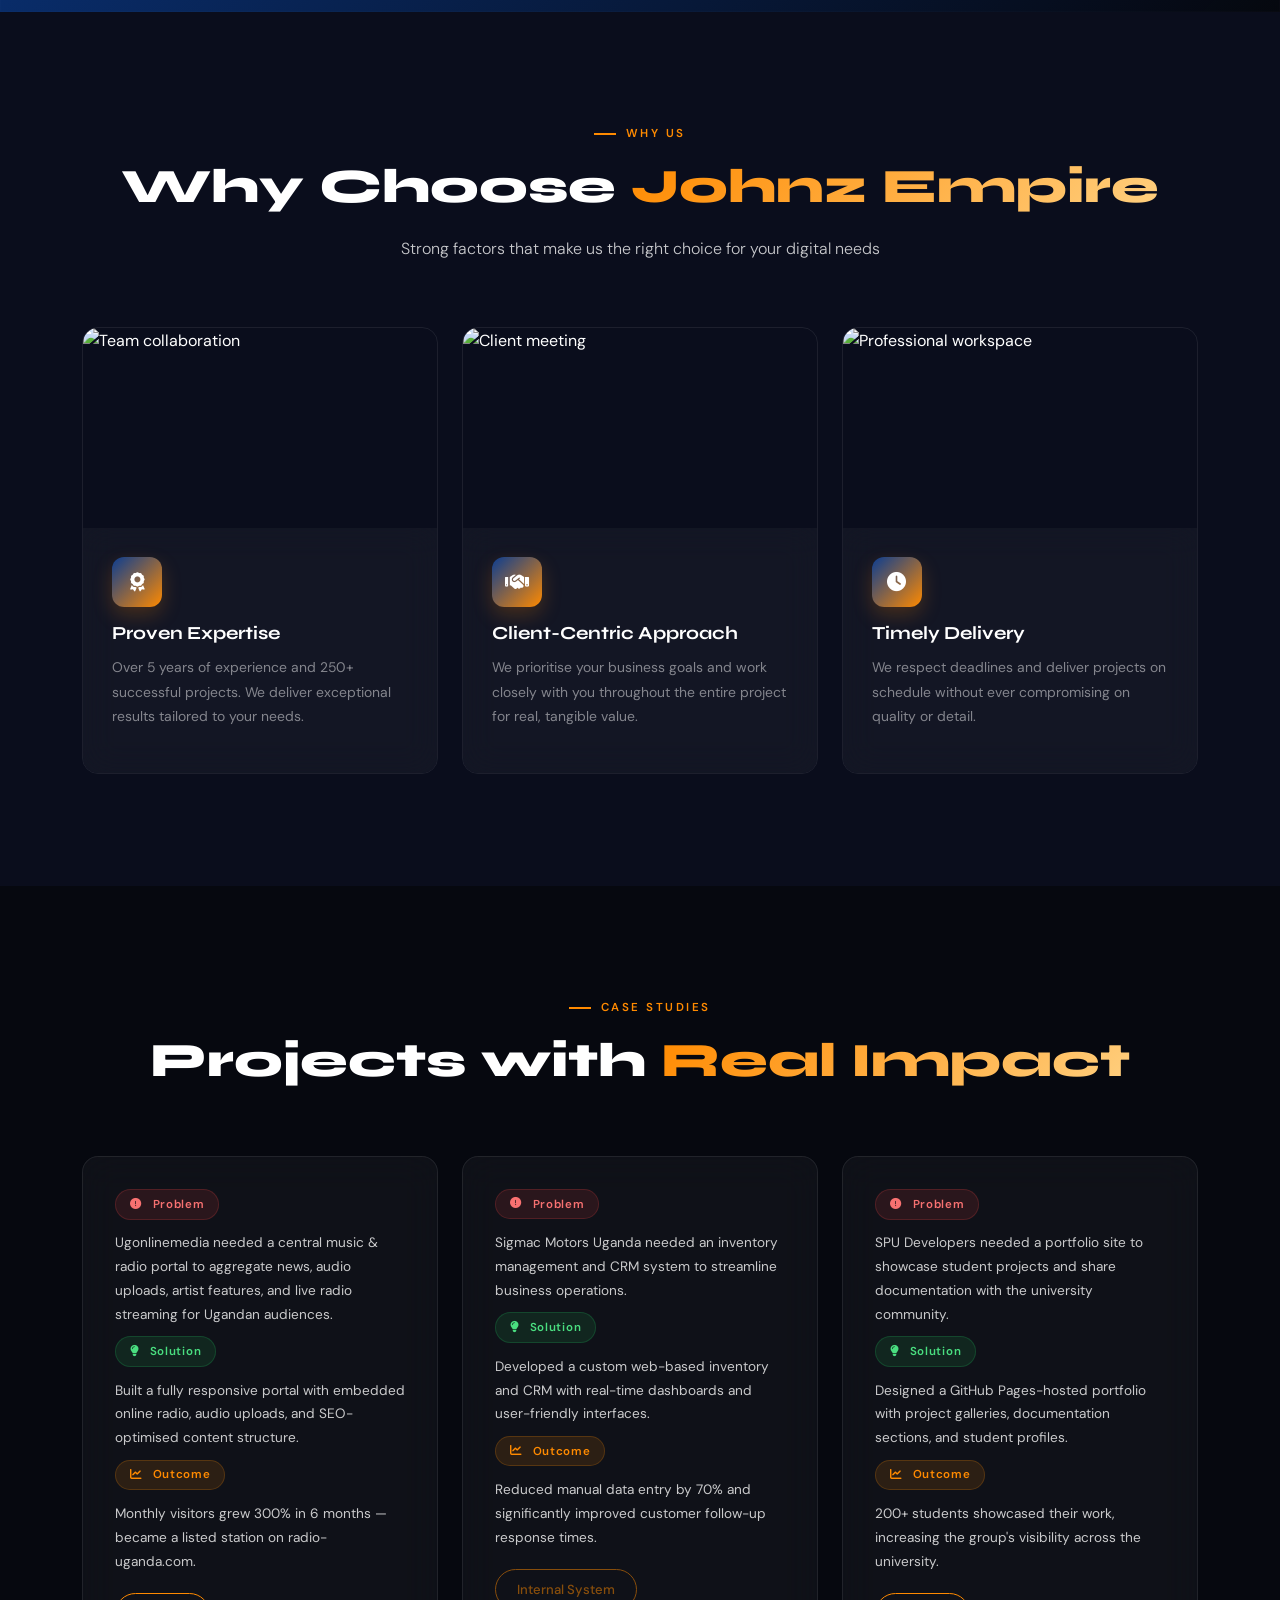
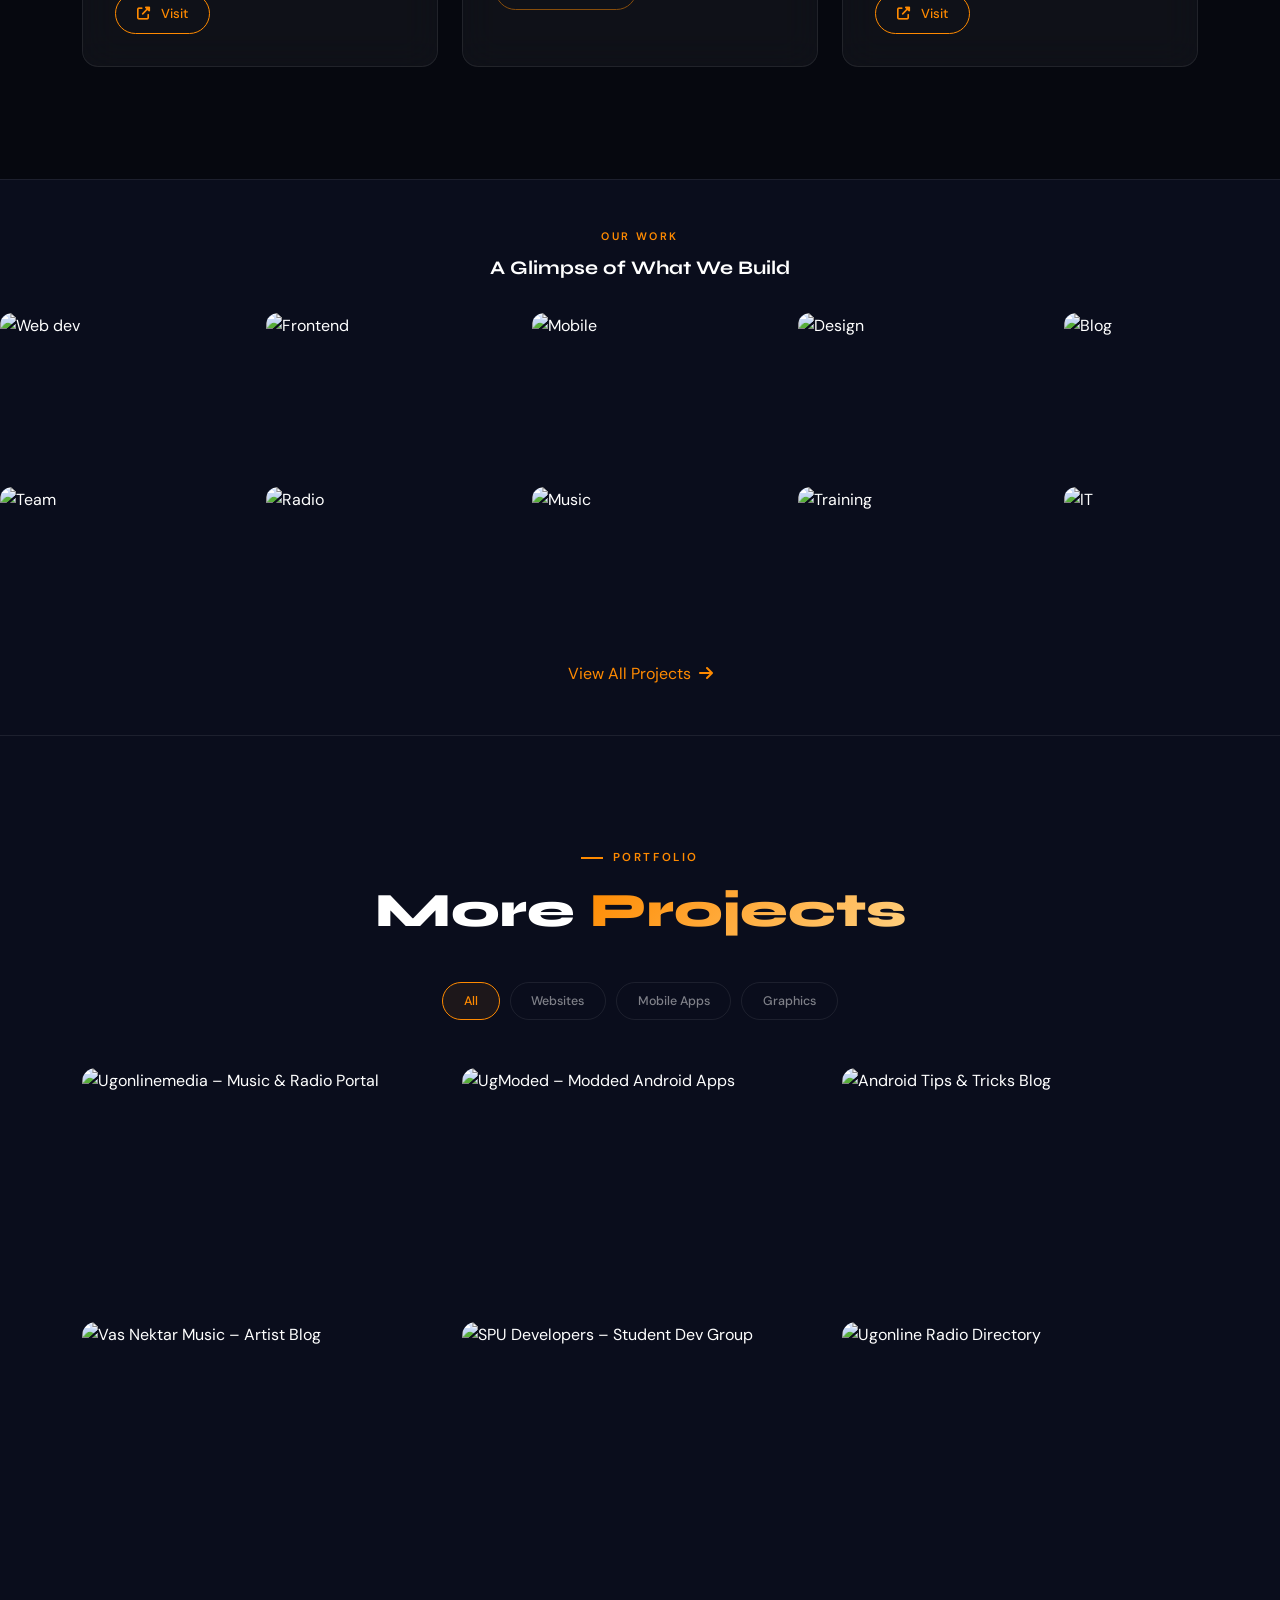
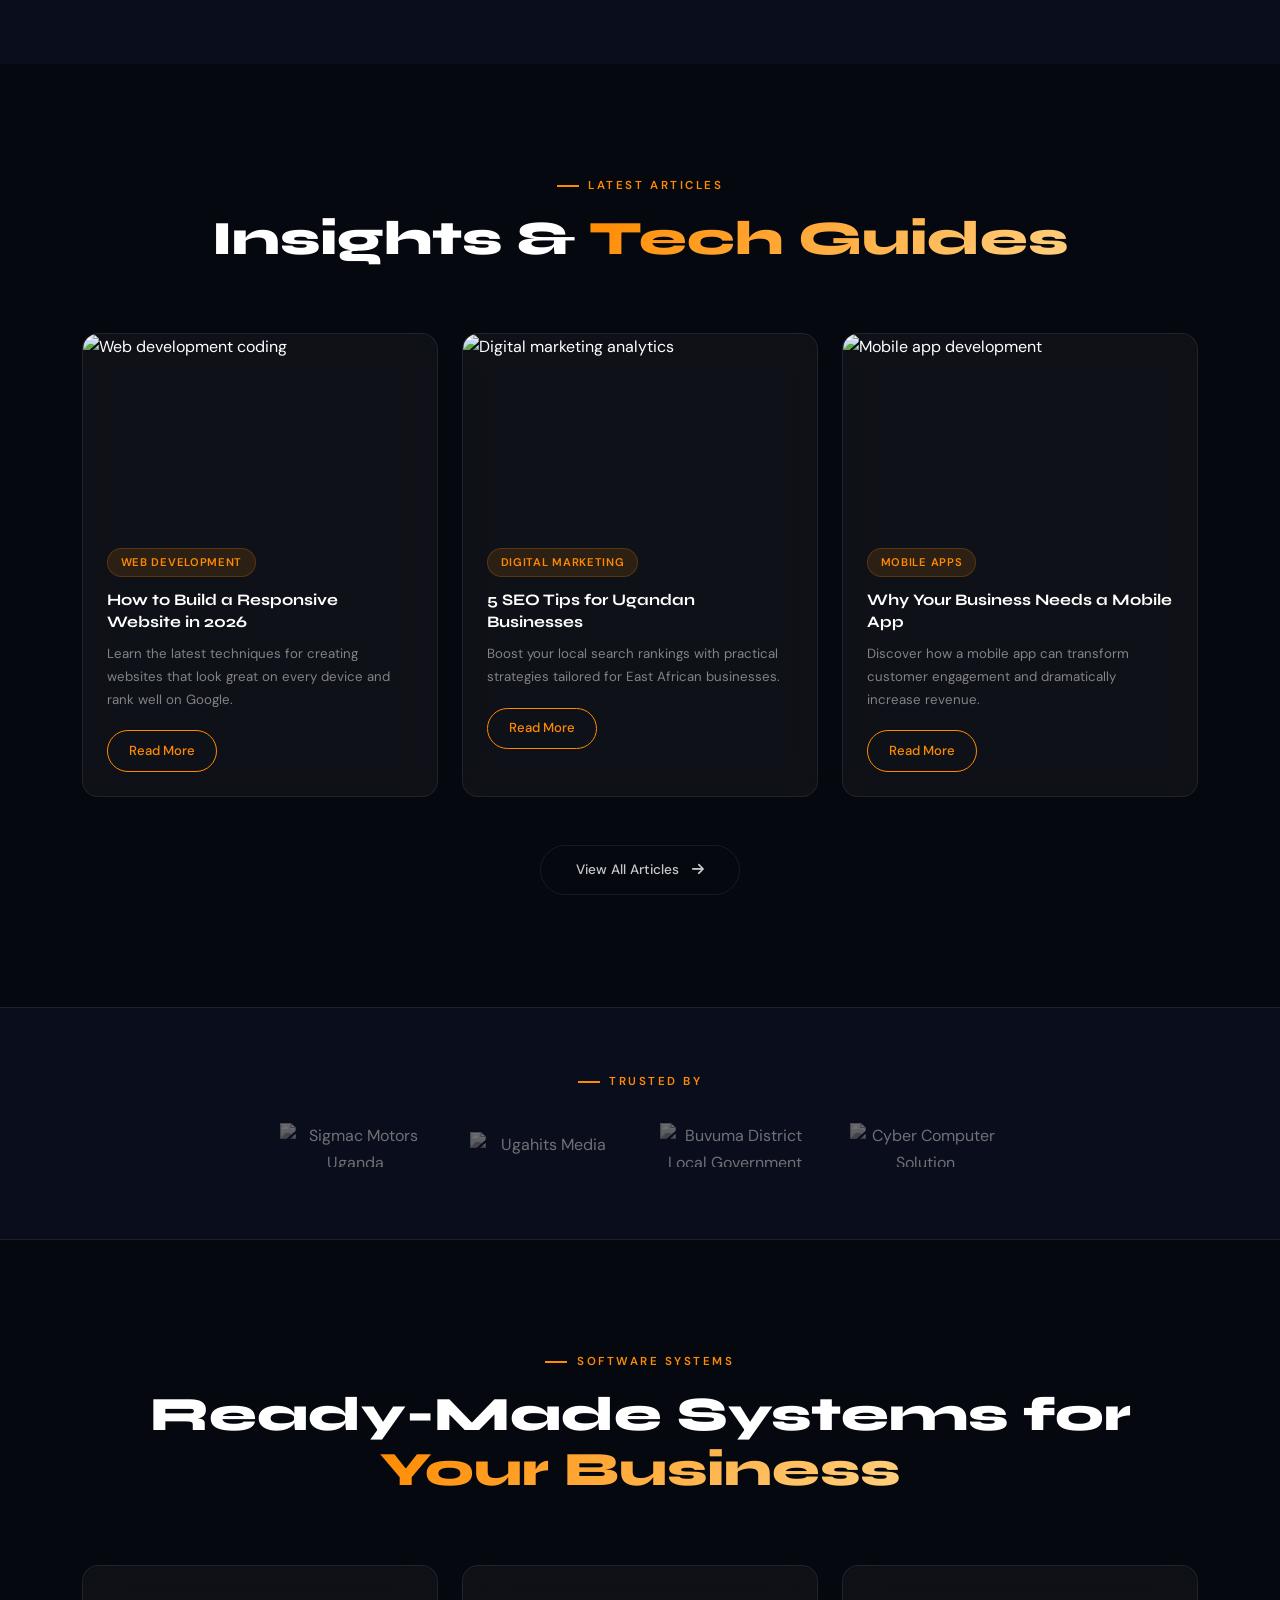
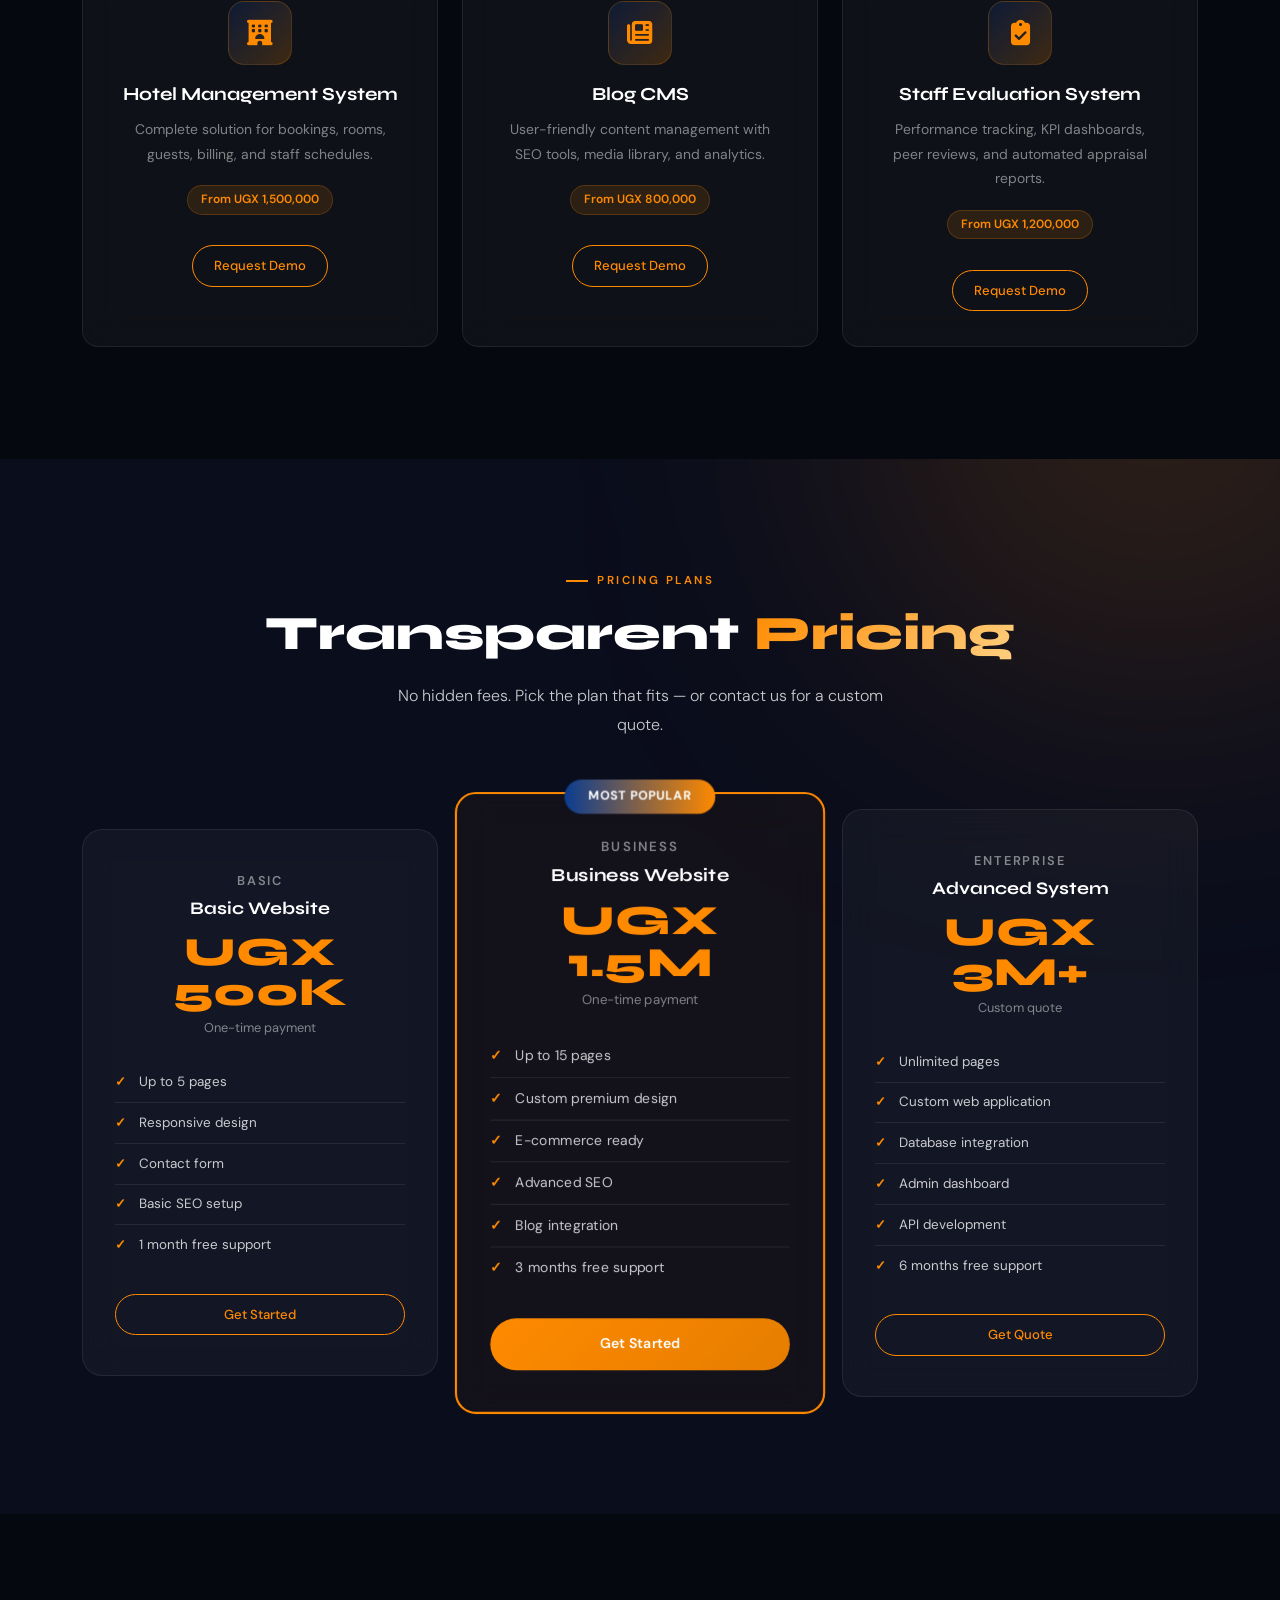
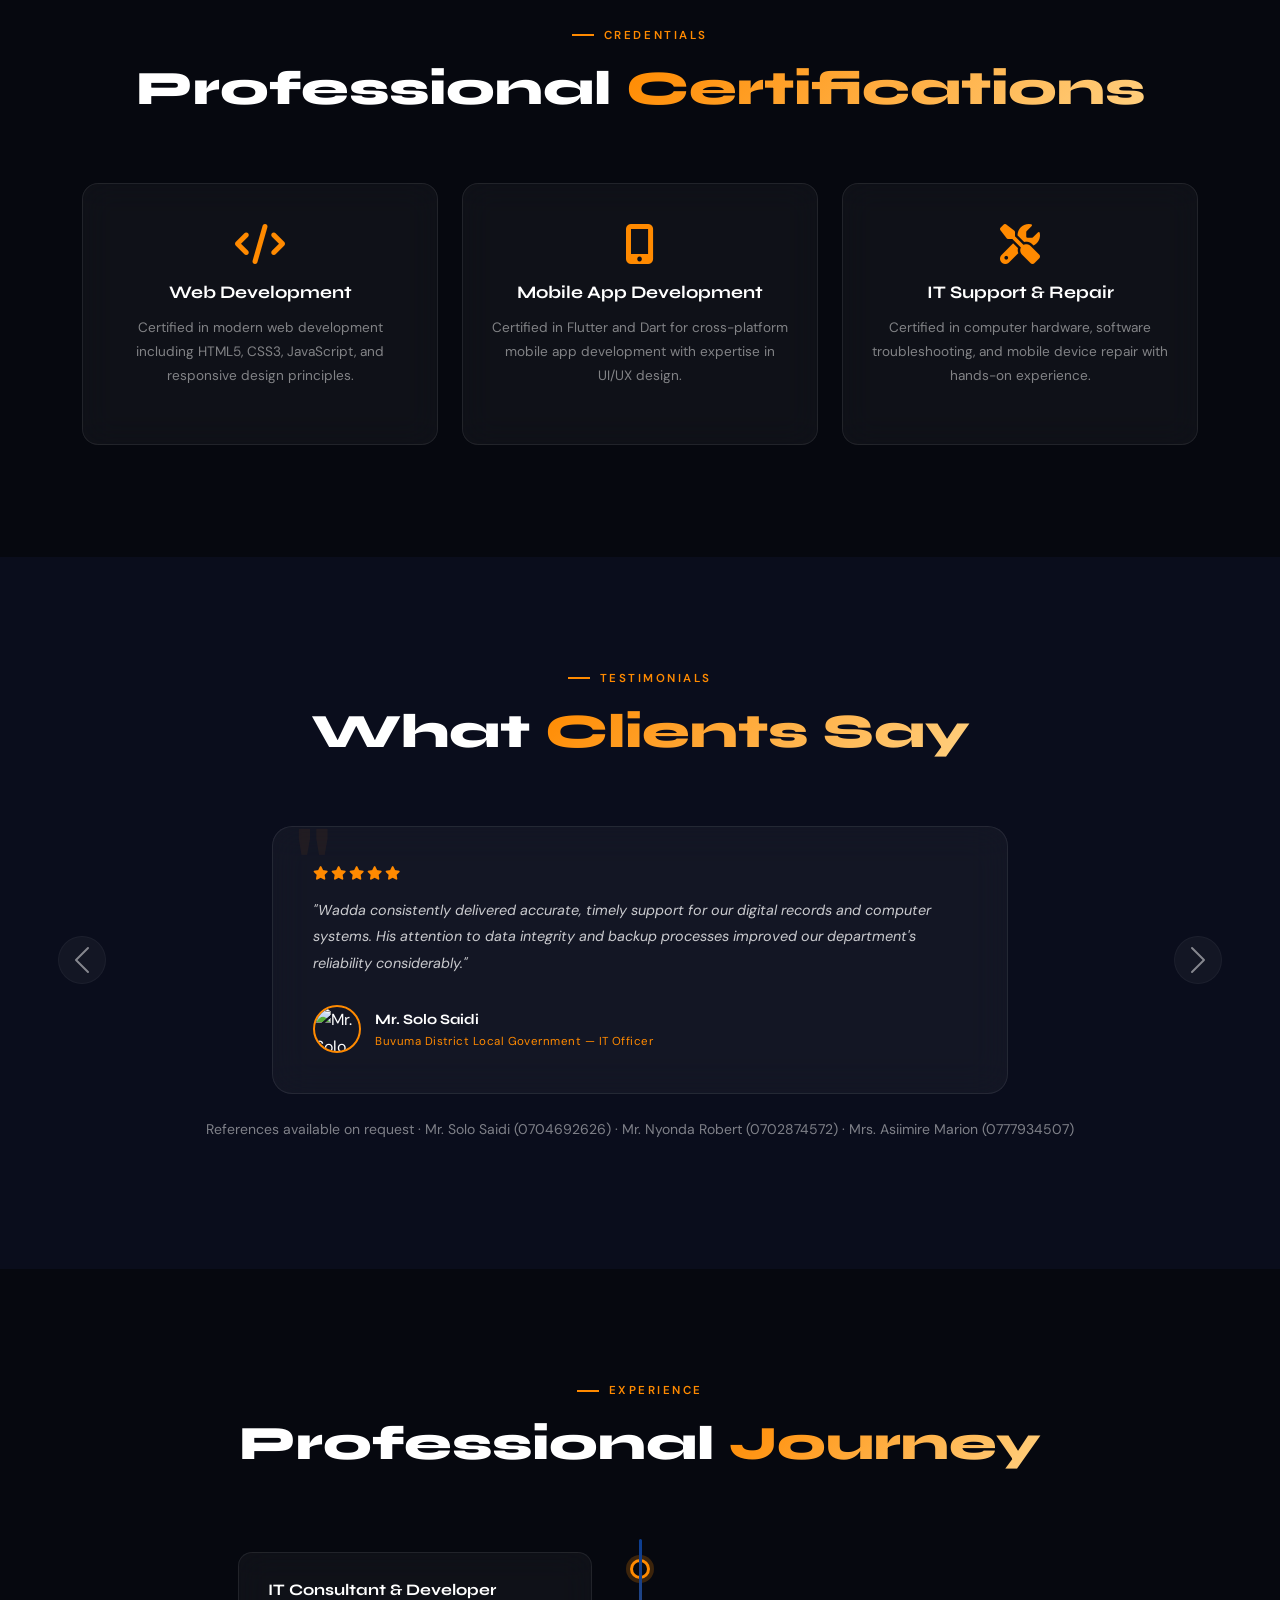
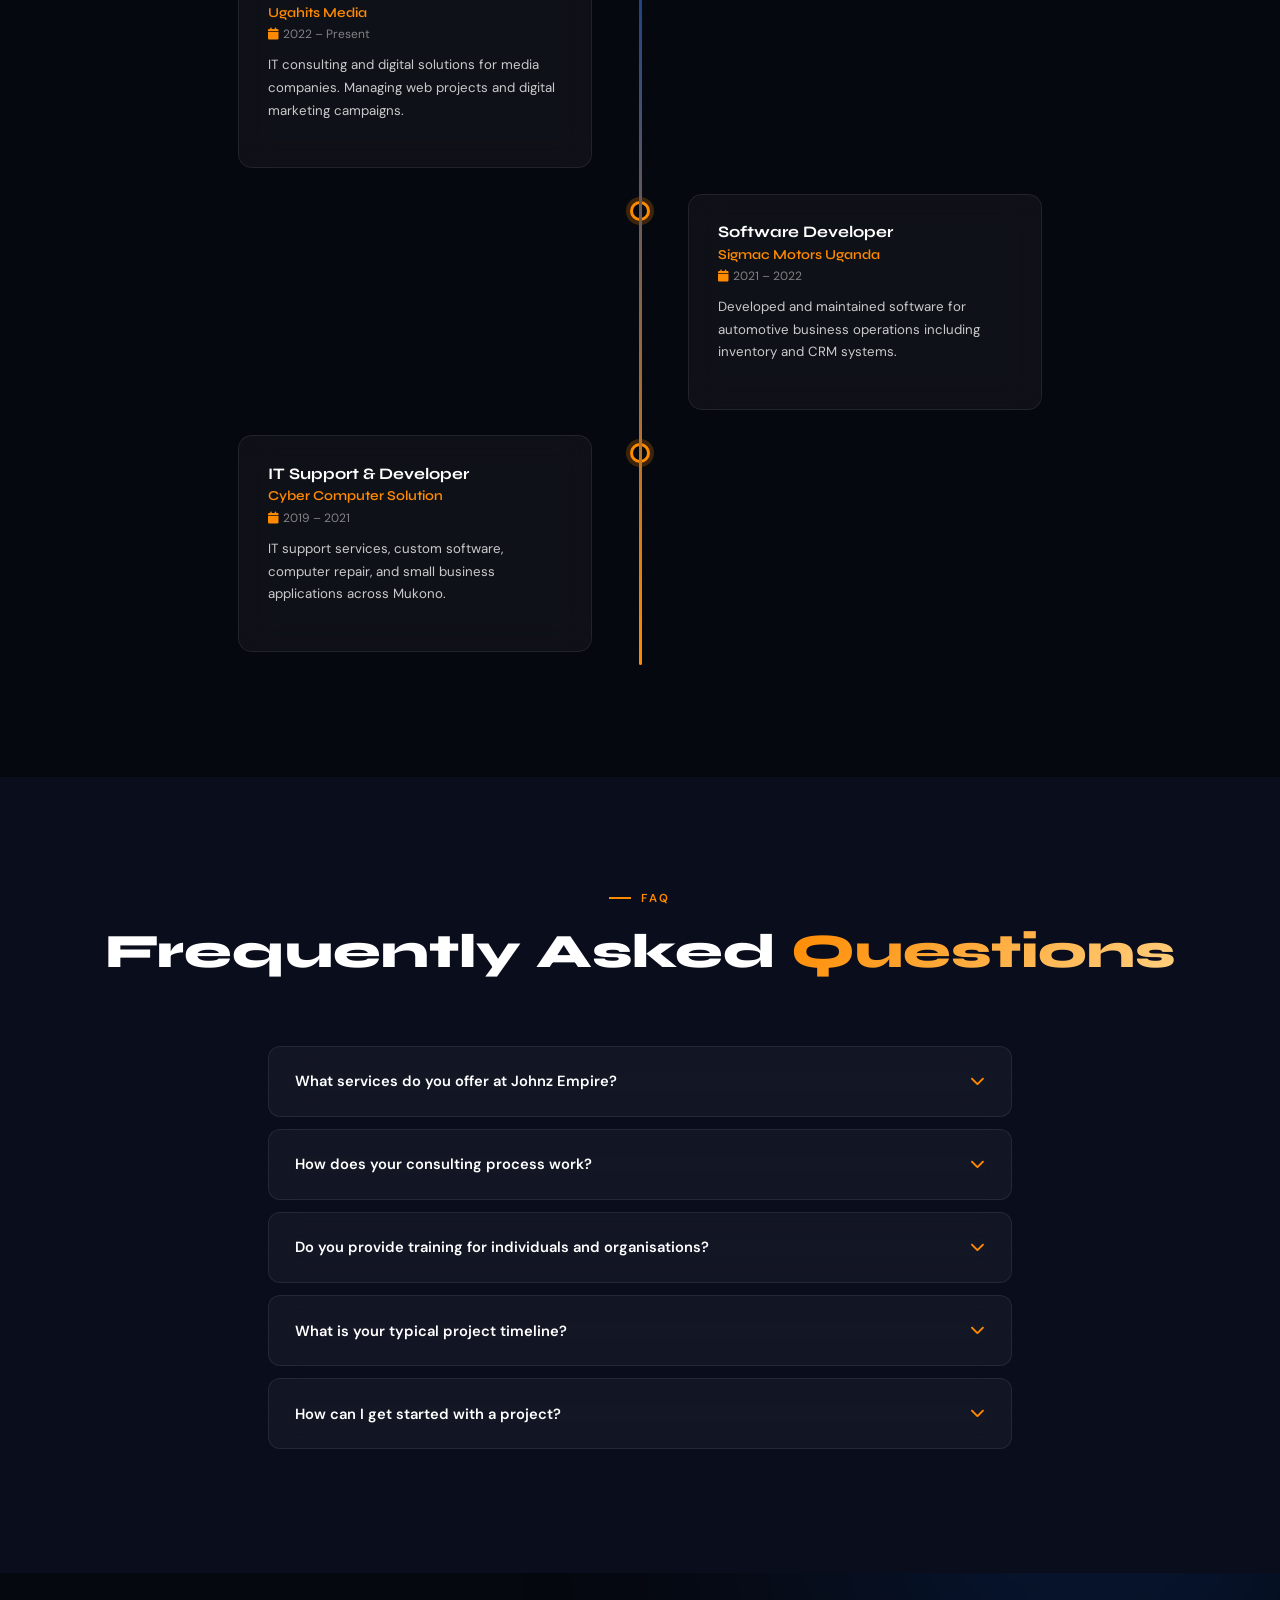
==== commit d08c3db0: "Update index.html" ====
--- a/index.html
+++ b/index.html
@@ -1236,7 +1236,7 @@
       <div class="faq-item" data-aos="fade-up" data-aos-delay="50"><div class="faq-q"><span>How does your consulting process work?</span><i class="fas fa-chevron-down"></i></div><div class="faq-a"><p>We follow a 5-step process: (1) Consultation, (2) Planning, (3) Development, (4) Testing, and (5) Delivery with ongoing support and maintenance included.</p></div></div>
       <div class="faq-item" data-aos="fade-up" data-aos-delay="100"><div class="faq-q"><span>Do you provide training for individuals and organisations?</span><i class="fas fa-chevron-down"></i></div><div class="faq-a"><p>Yes! We train individuals, institutions, and corporate teams — covering ICT basics, web design, blogging, graphic design, online business mentorship, and more.</p></div></div>
       <div class="faq-item" data-aos="fade-up" data-aos-delay="150"><div class="faq-q"><span>What is your typical project timeline?</span><i class="fas fa-chevron-down"></i></div><div class="faq-a"><p>Simple websites take 2–3 weeks. Complex applications take 2–3 months. We provide detailed timelines in every proposal so you always know what to expect.</p></div></div>
-      <div class="faq-item" data-aos="fade-up" data-aos-delay="200"><div class="faq-q"><span>How can I get started with a project?</span><i class="fas fa-chevron-down"></i></div><div class="faq-a"><p>Use the contact form below, WhatsApp us at 0759 970 315, or email contact@johnzempire.com. We'll schedule a free consultation to discuss your needs and provide a custom proposal.</p></div></div>
+      <div class="faq-item" data-aos="fade-up" data-aos-delay="200"><div class="faq-q"><span>How can I get started with a project?</span><i class="fas fa-chevron-down"></i></div><div class="faq-a"><p>Use the contact form below, WhatsApp us at 0759 970 315, or email waddajohn45@gmail.com. We'll schedule a free consultation to discuss your needs and provide a custom proposal.</p></div></div>
     </div>
   </div>
 </section>
@@ -1351,7 +1351,7 @@
 </div>
 
 <!-- Structured Data -->
-<script type="application/ld+json">{"@context":"https://schema.org","@type":"Person","name":"Wadda John","jobTitle":"Software Developer & IT Consultant","url":"https://johnzempire.com/","telephone":"+256759970315","email":"contact@johnzempire.com","address":{"@type":"PostalAddress","addressLocality":"Kampala","addressCountry":"UG"}}</script>
+<script type="application/ld+json">{"@context":"https://schema.org","@type":"Person","name":"Wadda John","jobTitle":"Software Developer & IT Consultant","url":"https://johnzempire.com/","telephone":"+256759970315","email":"waddajohn45@gmail.com","address":{"@type":"PostalAddress","addressLocality":"Kampala","addressCountry":"UG"}}</script>
 <script type="application/ld+json">{"@context":"https://schema.org","@type":"LocalBusiness","name":"Johnz Empire","url":"https://johnzempire.com/","telephone":"+256759970315","address":{"@type":"PostalAddress","streetAddress":"Kanyanya, Gayaza Road","addressLocality":"Kampala","addressCountry":"UG"}}</script>
 
 <script src="https://cdn.jsdelivr.net/npm/bootstrap@5.3.0-alpha1/dist/js/bootstrap.bundle.min.js"></script>
@@ -1454,7 +1454,7 @@
     const body2=form.querySelector('[name="message"]').value.trim();
     if(!name||!email||!sub||!body2){msg.className='f-msg err';msg.textContent='Please fill in all fields.';msg.style.display='block';return;}
     const mailBody=`Name: ${name}\nEmail: ${email}\n\nMessage:\n${body2}`;
-    const mailUrl=`mailto:contact@johnzempire.com?subject=${encodeURIComponent(sub)}&body=${encodeURIComponent(mailBody)}`;
+    const mailUrl=`mailto:https://formspree.io/f/mzdvwevp?subject=${encodeURIComponent(sub)}&body=${encodeURIComponent(mailBody)}`;
     window.open(mailUrl,'_blank');
     msg.className='f-msg ok';msg.textContent='Your email client has opened with the message ready — just click Send!';msg.style.display='block';
     btn.innerHTML='<i class="fas fa-check me-2"></i>Email Opened!';btn.style.background='#16a34a';
@@ -1481,7 +1481,7 @@
   let hist=[{role:'assistant',content:'Hello! I\'m your AI assistant for Johnz Empire. Ask me anything about services, pricing, or how we can help your business grow.'}];
   function addMsg(t,isUser){const d=document.createElement('div');d.className='ai-m '+(isUser?'ai-user':'ai-bot');const p=document.createElement('p');p.textContent=t;d.appendChild(p);chat.appendChild(d);chat.scrollTop=chat.scrollHeight;}
   function addTyping(){const d=document.createElement('div');d.className='ai-m ai-bot typing-dots';d.id='aiTyping';for(let i=0;i<3;i++){const s=document.createElement('span');d.appendChild(s);}chat.appendChild(d);chat.scrollTop=chat.scrollHeight;}
-  function fallback(m){const l=m.toLowerCase();if(l.includes('price')||l.includes('cost')||l.includes('how much'))return'ICT Training from UGX 50k/session, websites from UGX 500k, graphic design from UGX 30k. Contact us for a custom quote!';if(l.includes('service')||l.includes('offer'))return'We offer: ICT Training, Digital Marketing, Graphic Design, Blogging, IT Support, and Web & Mobile App Development.';if(l.includes('contact')||l.includes('phone')||l.includes('email'))return'Reach us at 0759 970 315 or contact@johnzempire.com. We\'re in Kanyanya, Gayaza Road, Kampala.';return'Great question! Share more details about your needs or reach us at 0759 970 315.';}
+  function fallback(m){const l=m.toLowerCase();if(l.includes('price')||l.includes('cost')||l.includes('how much'))return'ICT Training from UGX 50k/session, websites from UGX 500k, graphic design from UGX 30k. Contact us for a custom quote!';if(l.includes('service')||l.includes('offer'))return'We offer: ICT Training, Digital Marketing, Graphic Design, Blogging, IT Support, and Web & Mobile App Development.';if(l.includes('contact')||l.includes('phone')||l.includes('email'))return'Reach us at 0759 970 315 or waddajohn45@gmail.com. We\'re in Kanyanya, Gayaza Road, Kampala.';return'Great question! Share more details about your needs or reach us at 0759 970 315.';}
   async function getReply(m){hist.push({role:'user',content:m});if(KEY==='YOUR_ANTHROPIC_API_KEY_HERE')return fallback(m);
   try{const r=await fetch('https://api.anthropic.com/v1/messages',{method:'POST',headers:{'Content-Type':'application/json','x-api-key':KEY,'anthropic-version':'2023-06-01'},body:JSON.stringify({model:'claude-sonnet-4-20250514',max_tokens:400,system:'You are a helpful AI assistant for Johnz Empire, a digital solutions company in Kampala, Uganda. Be concise and friendly.',messages:hist})});const d=await r.json();const rep=d.content[0].text;hist.push({role:'assistant',content:rep});return rep;}catch(e){return fallback(m);}}
   async function send(){const t=inp.value.trim();if(!t)return;addMsg(t,true);inp.value='';addTyping();const rep=await getReply(t);document.getElementById('aiTyping')?.remove();addMsg(rep,false);}
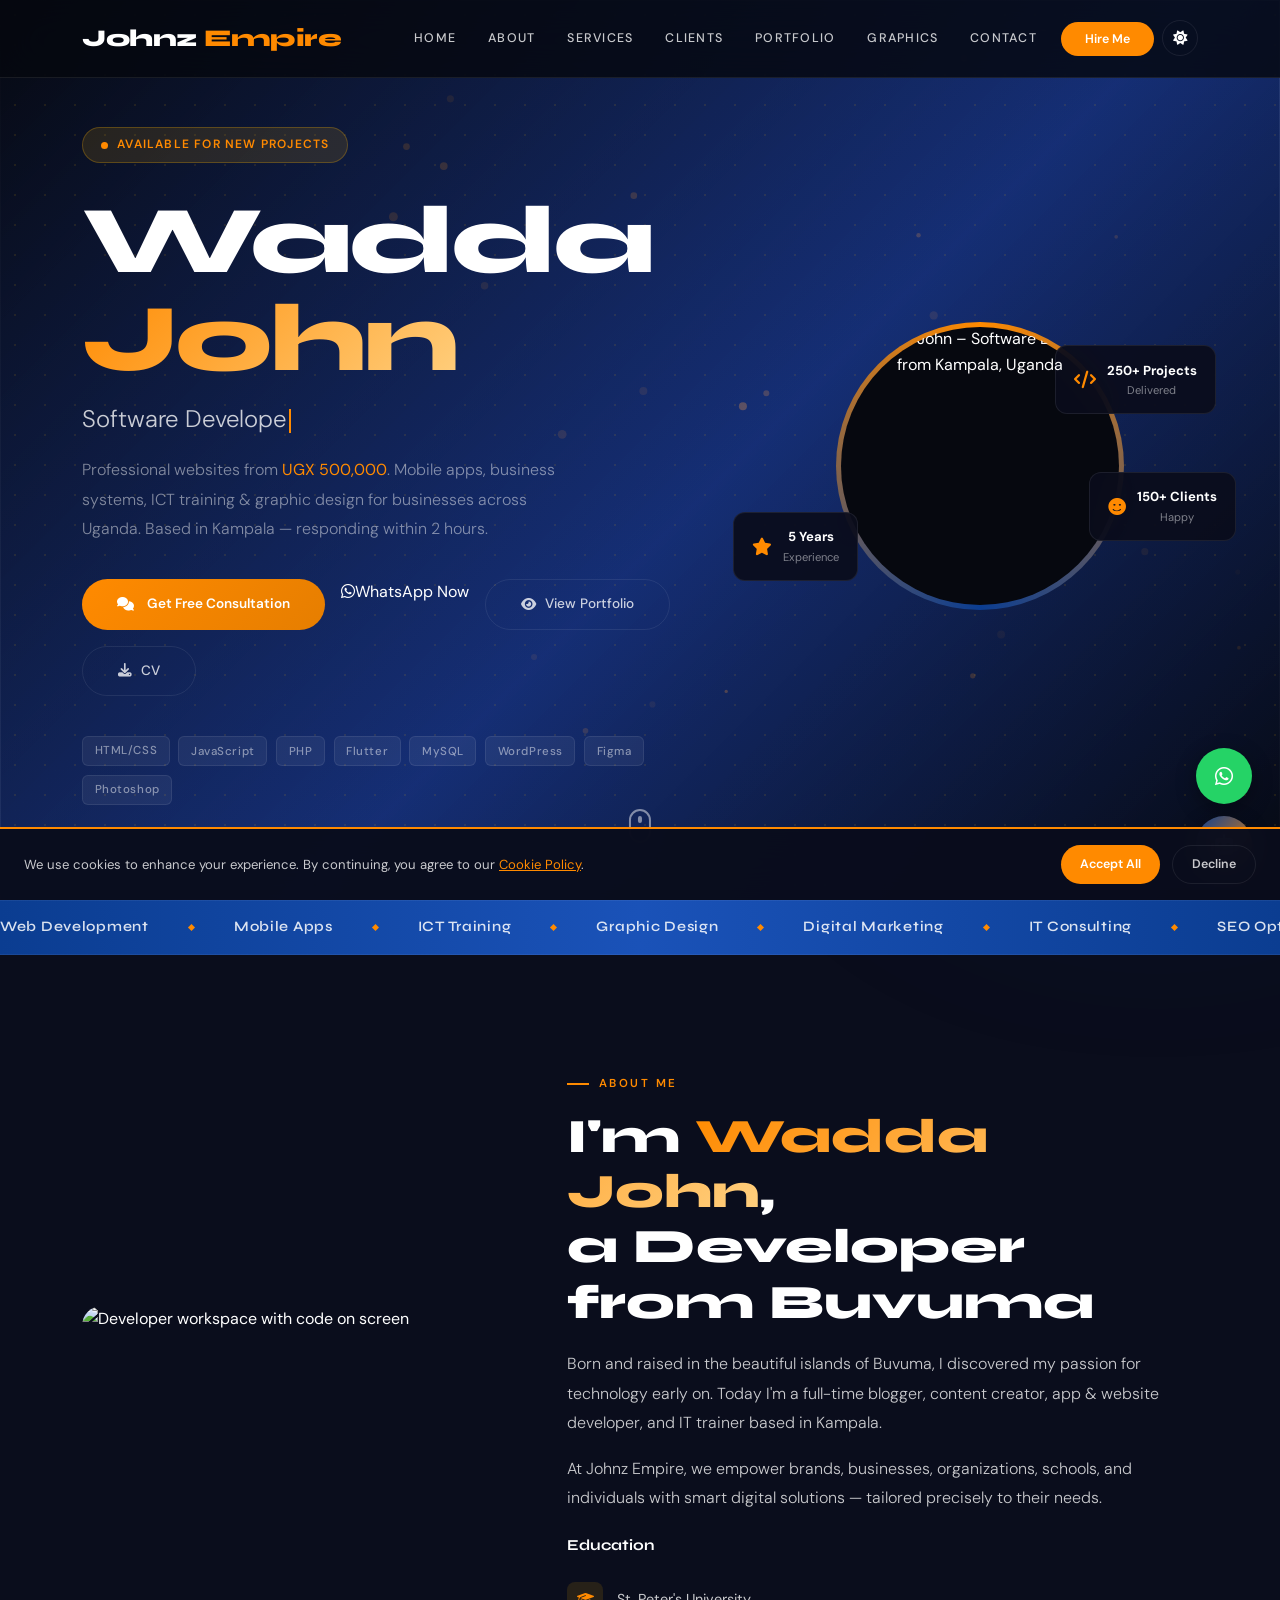
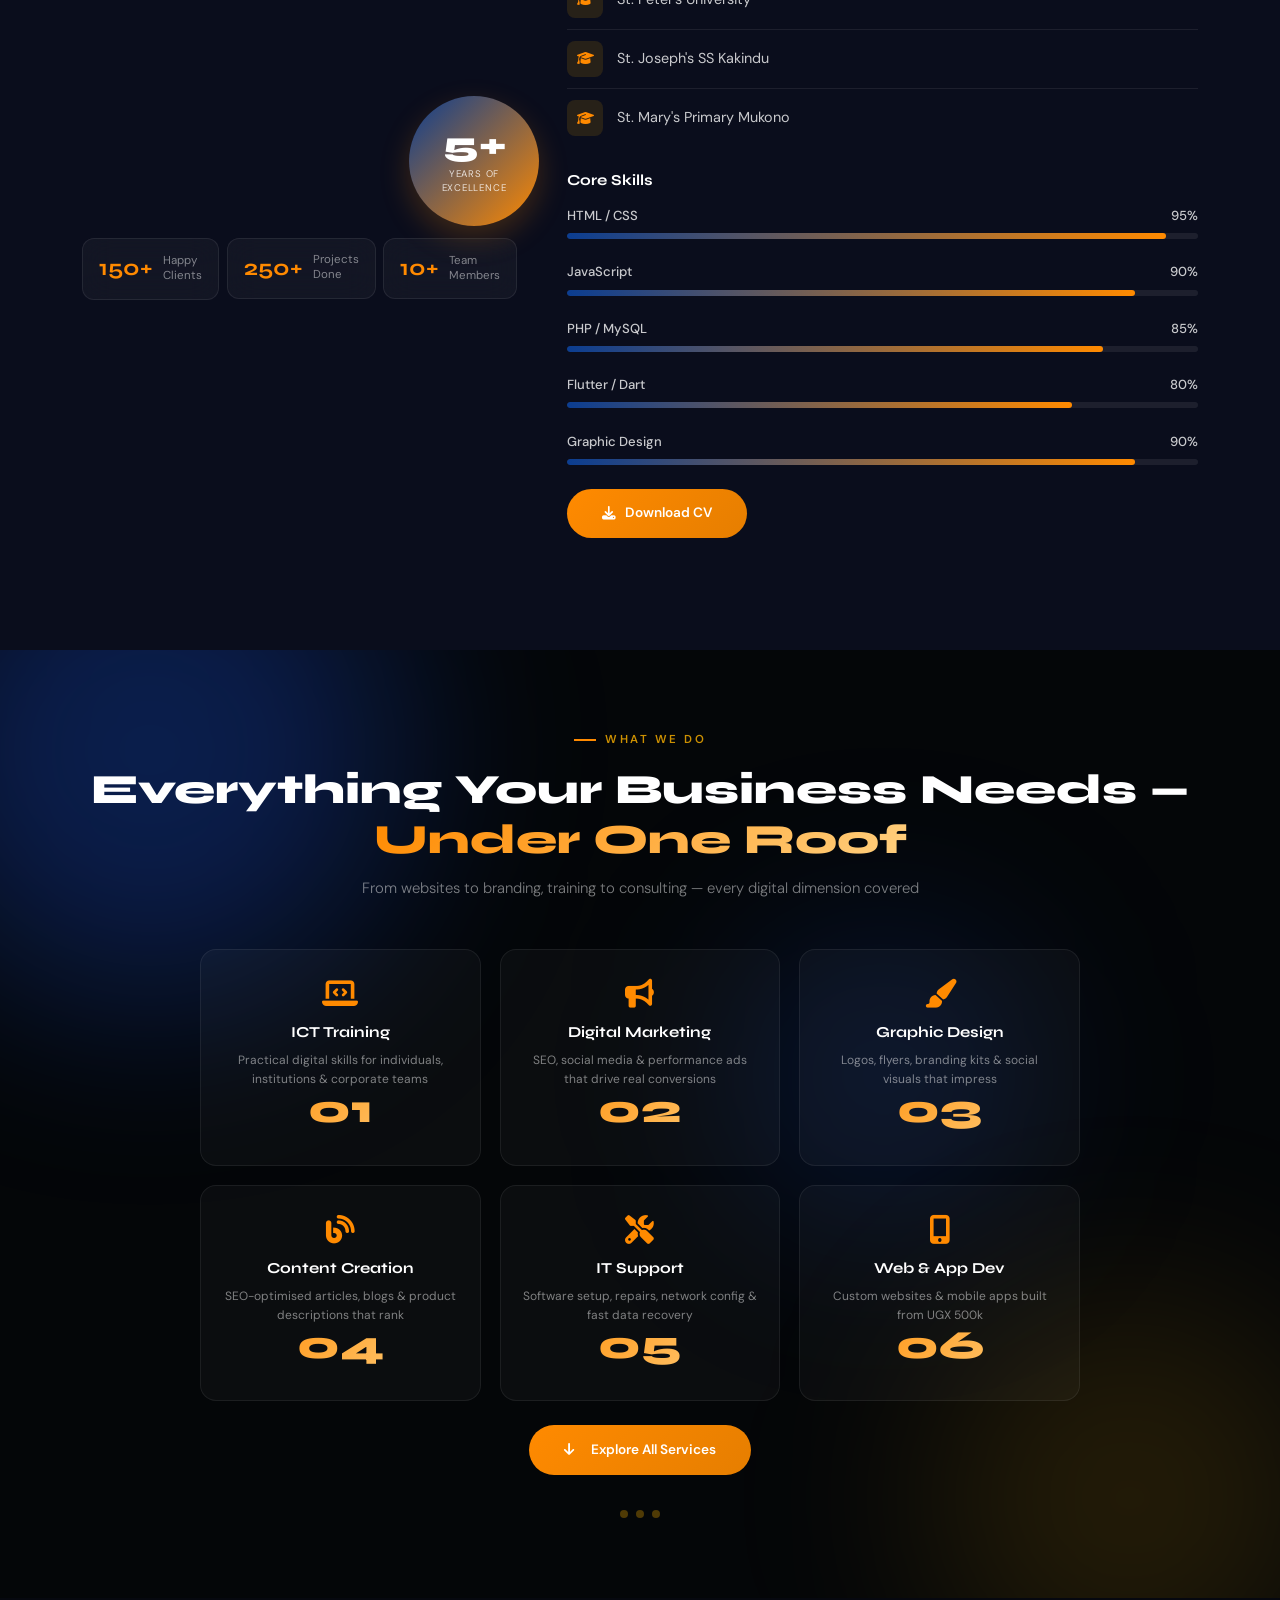
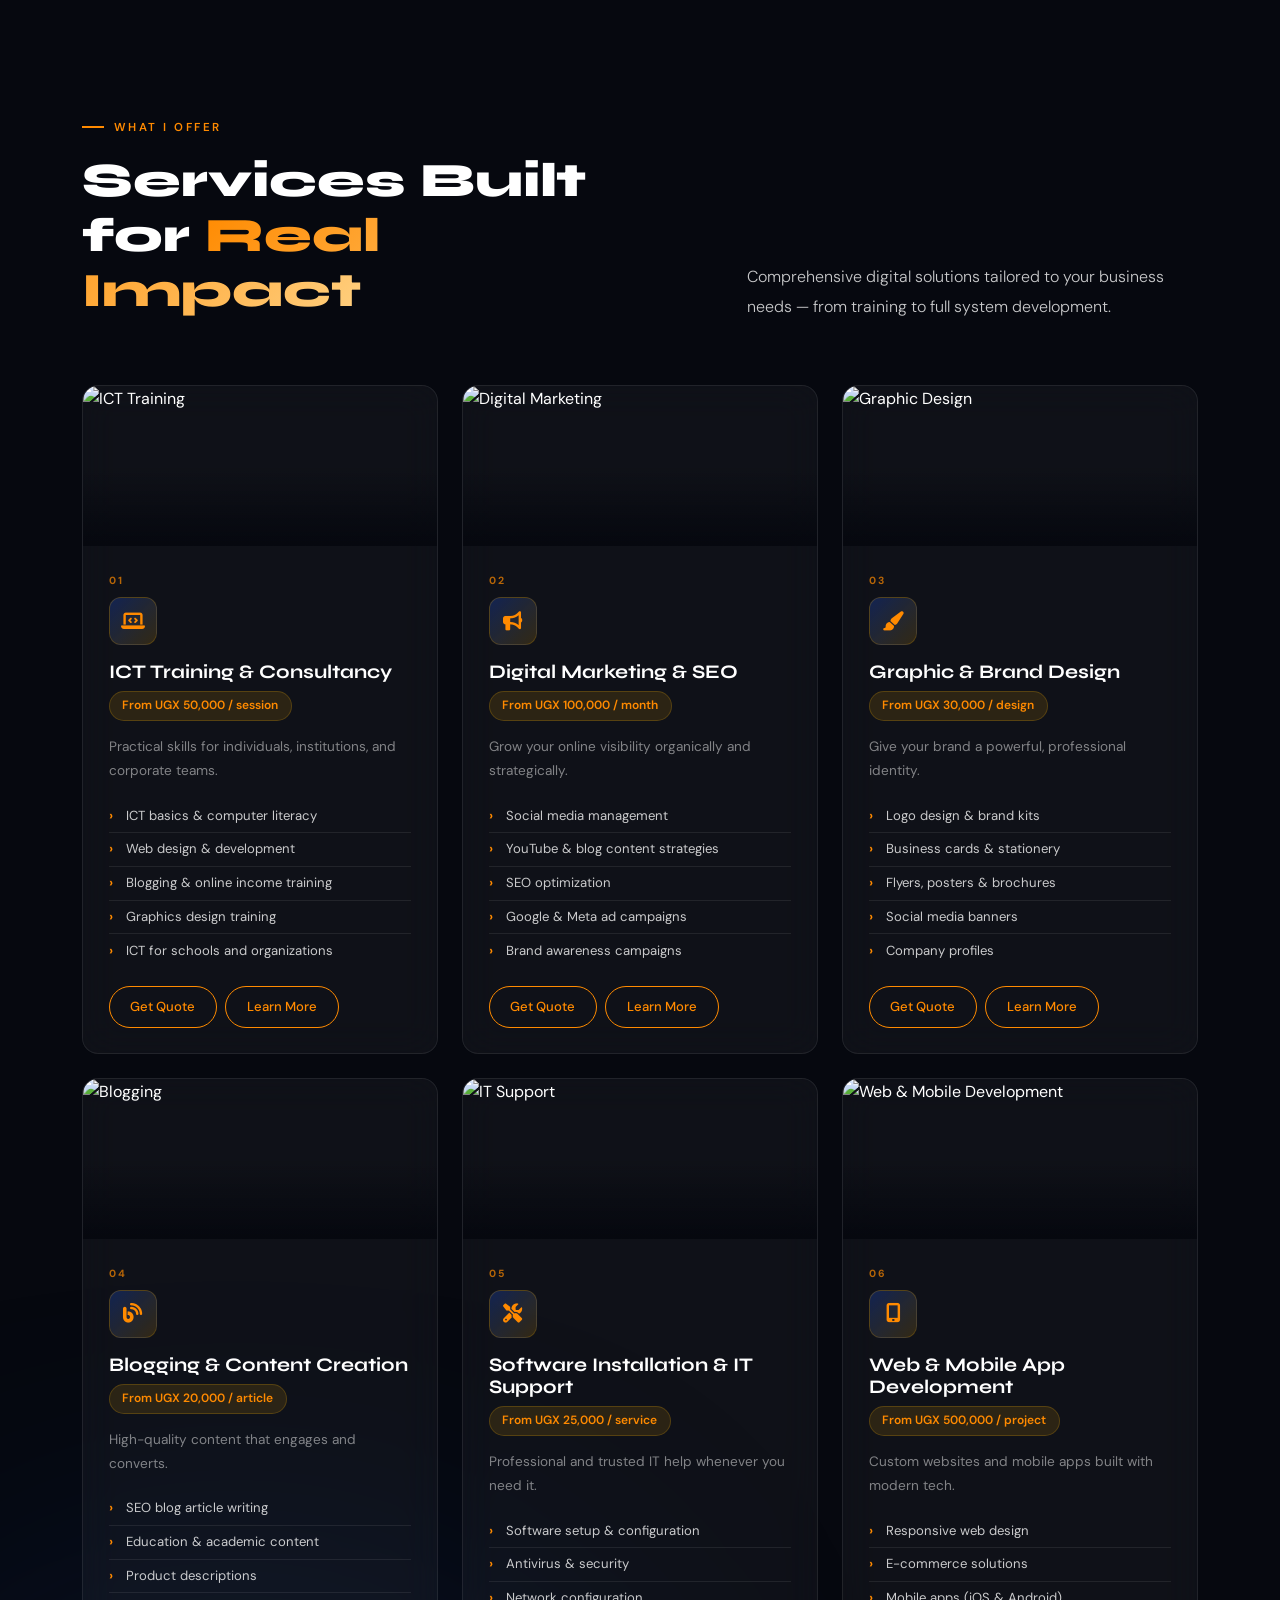
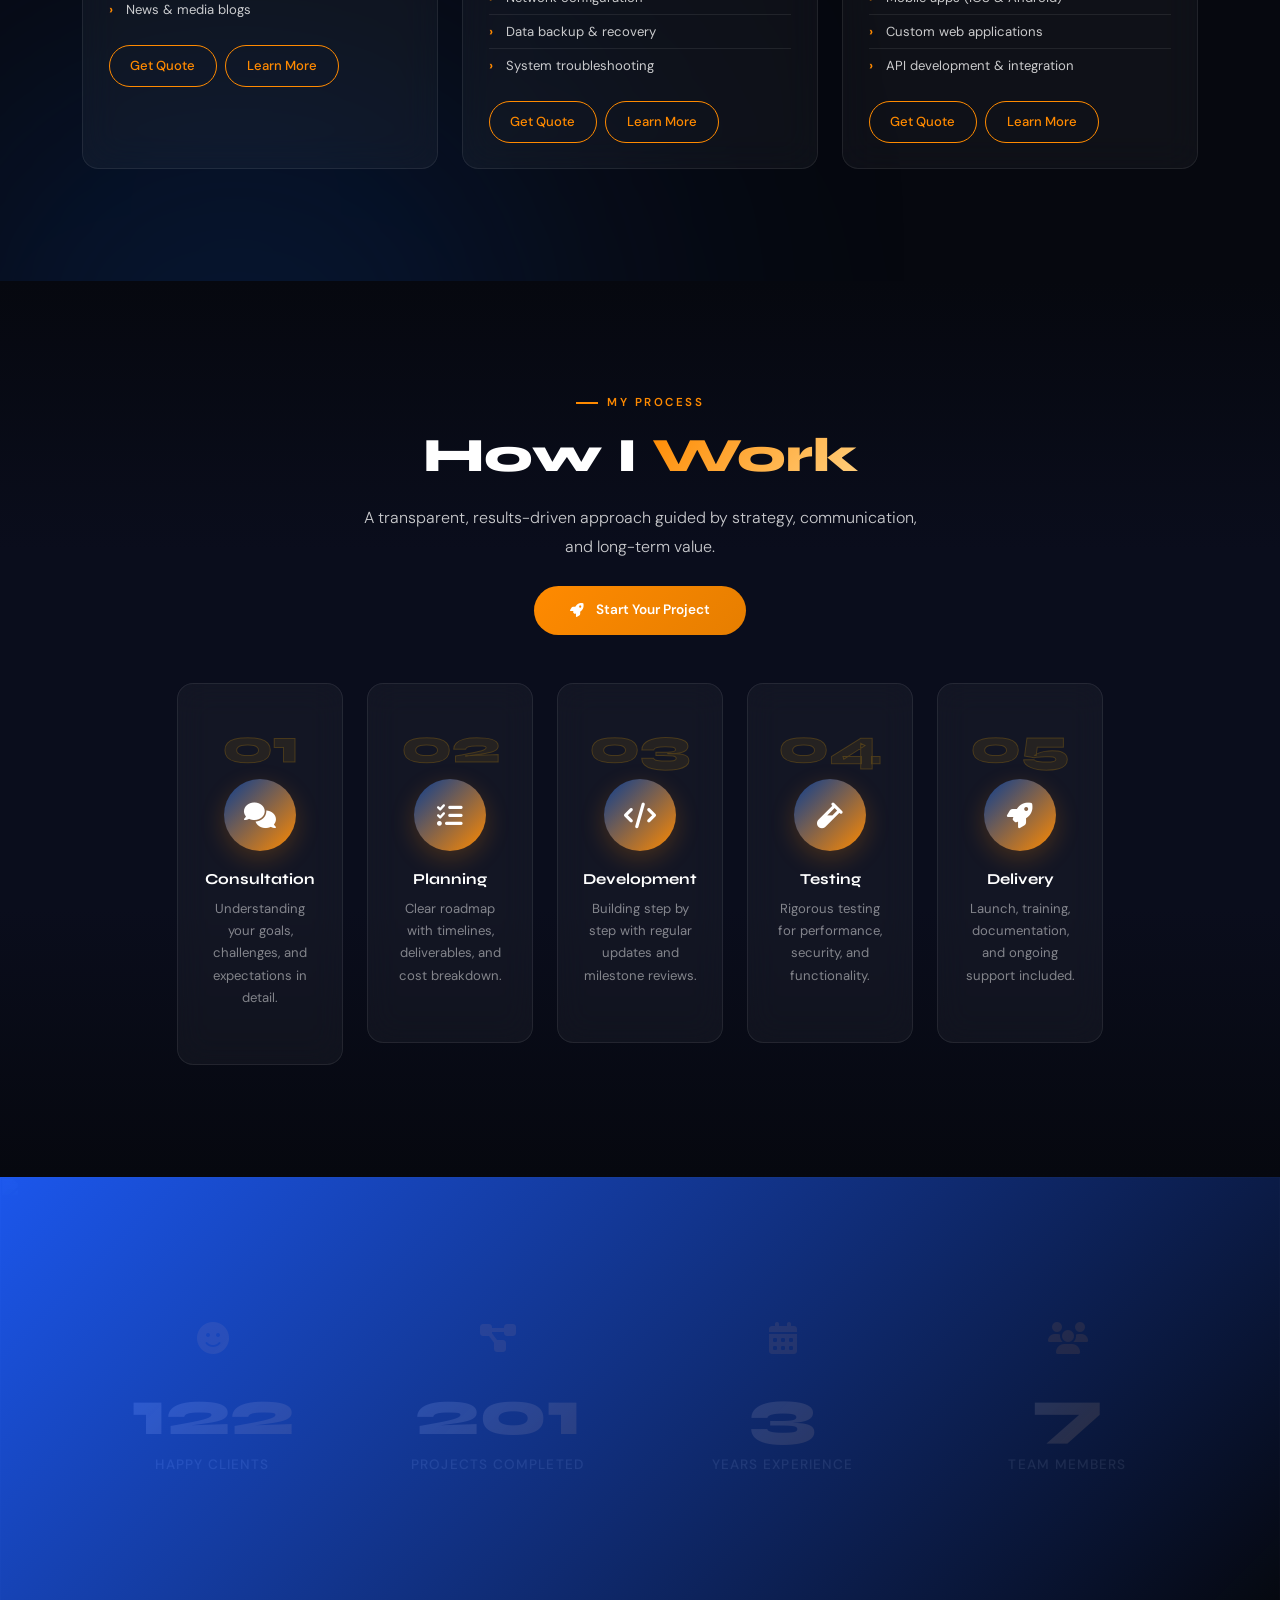
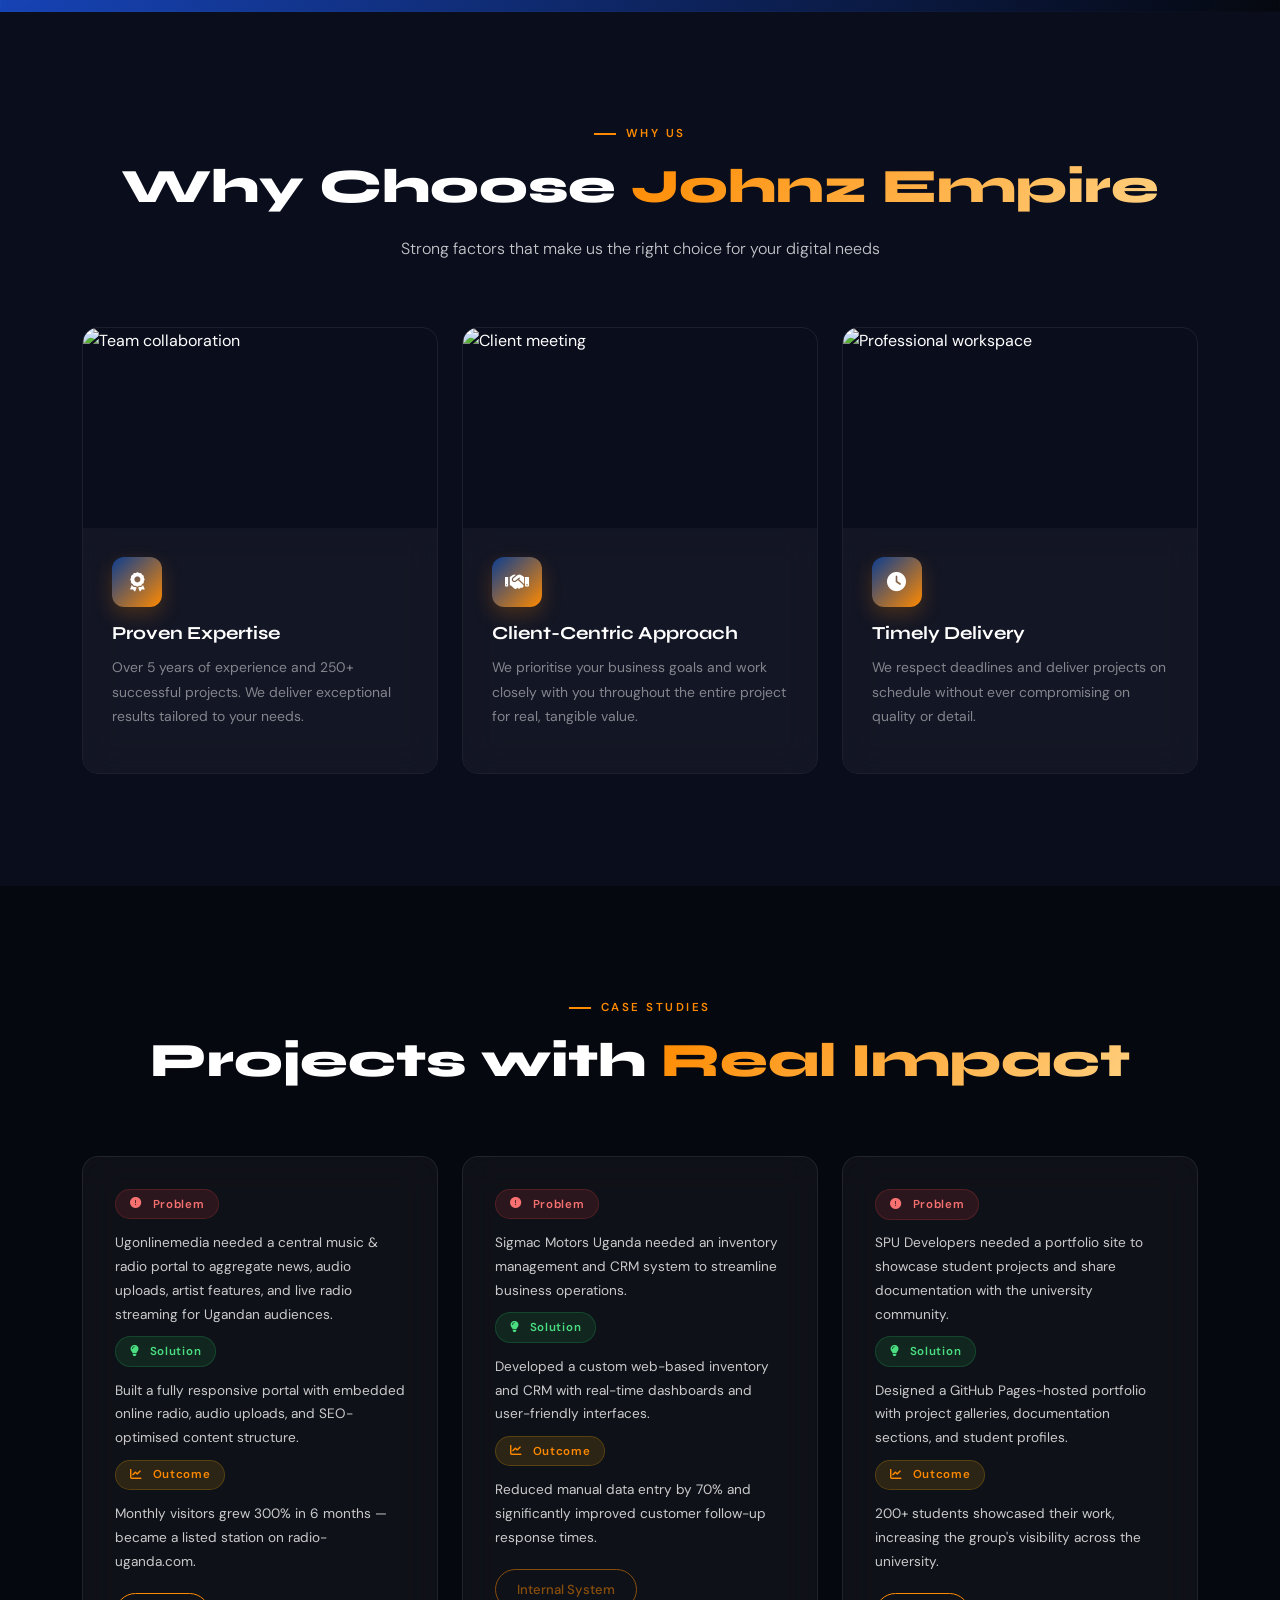
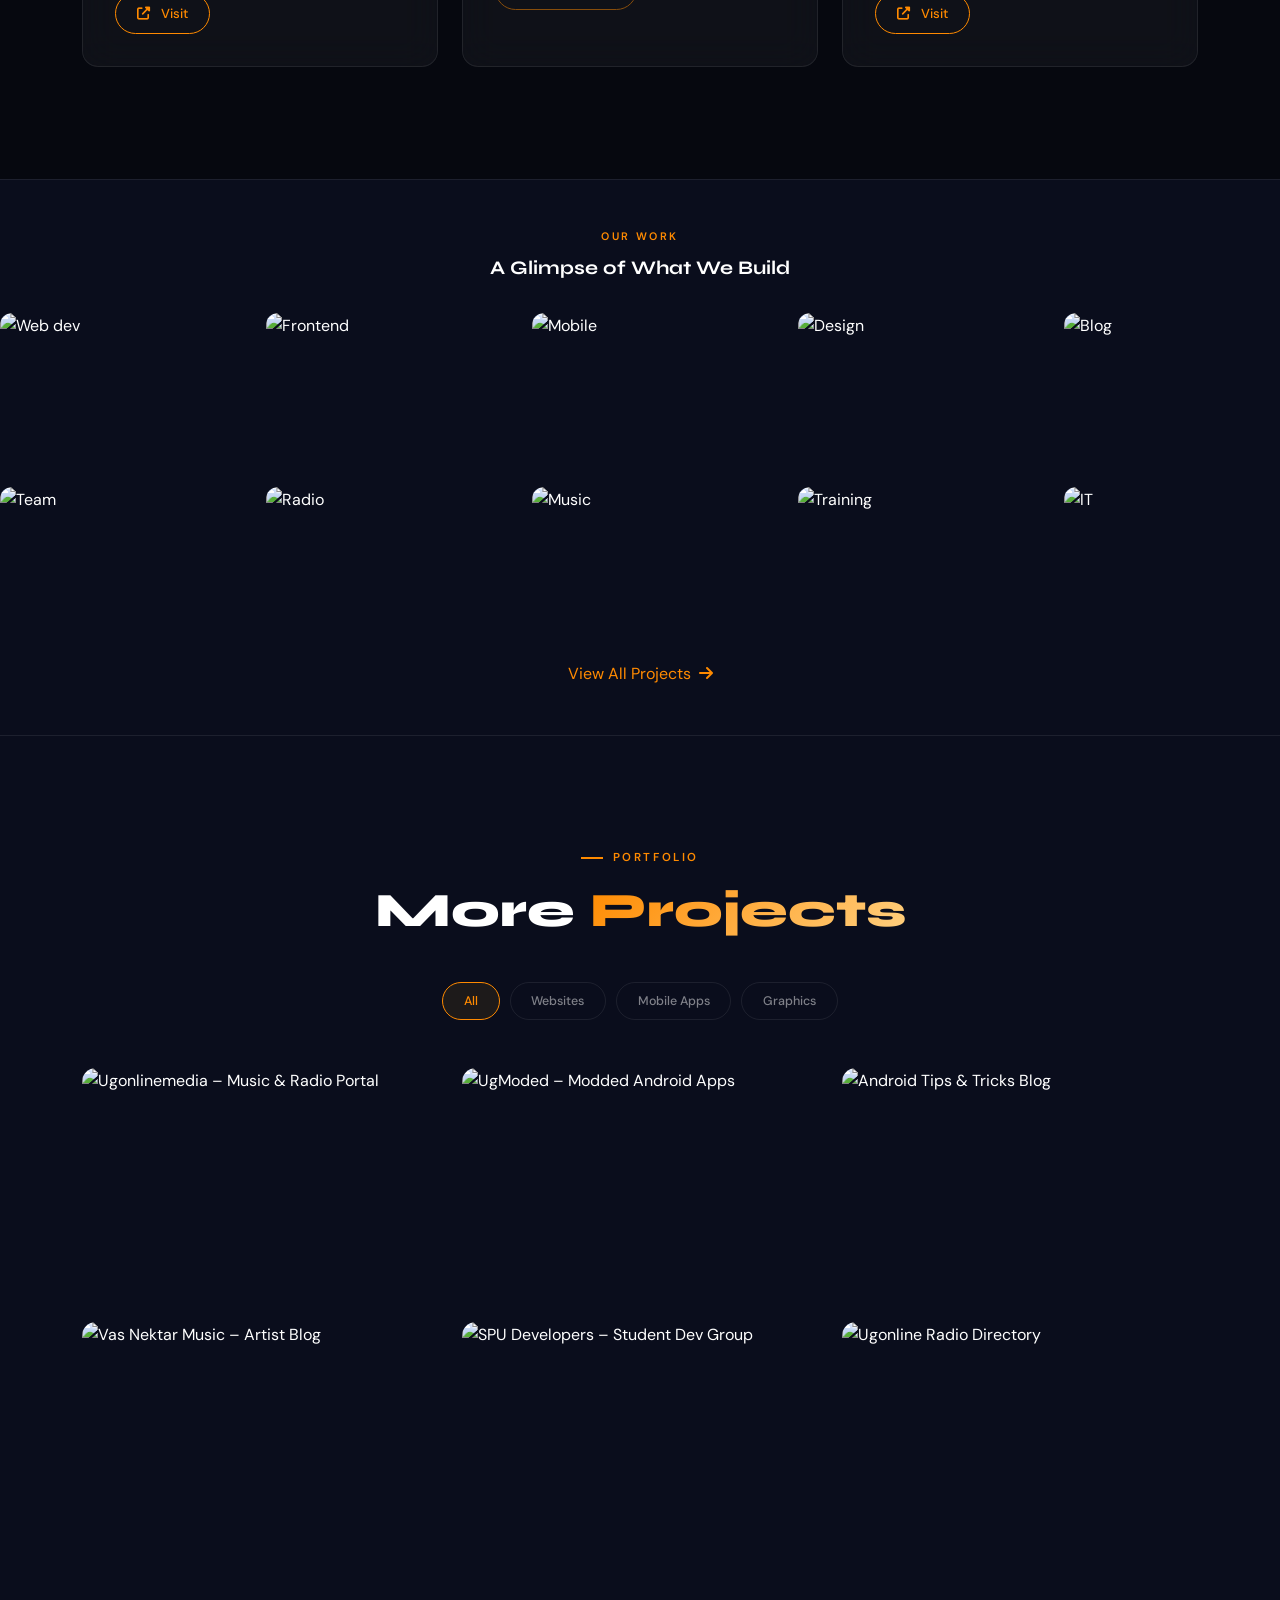
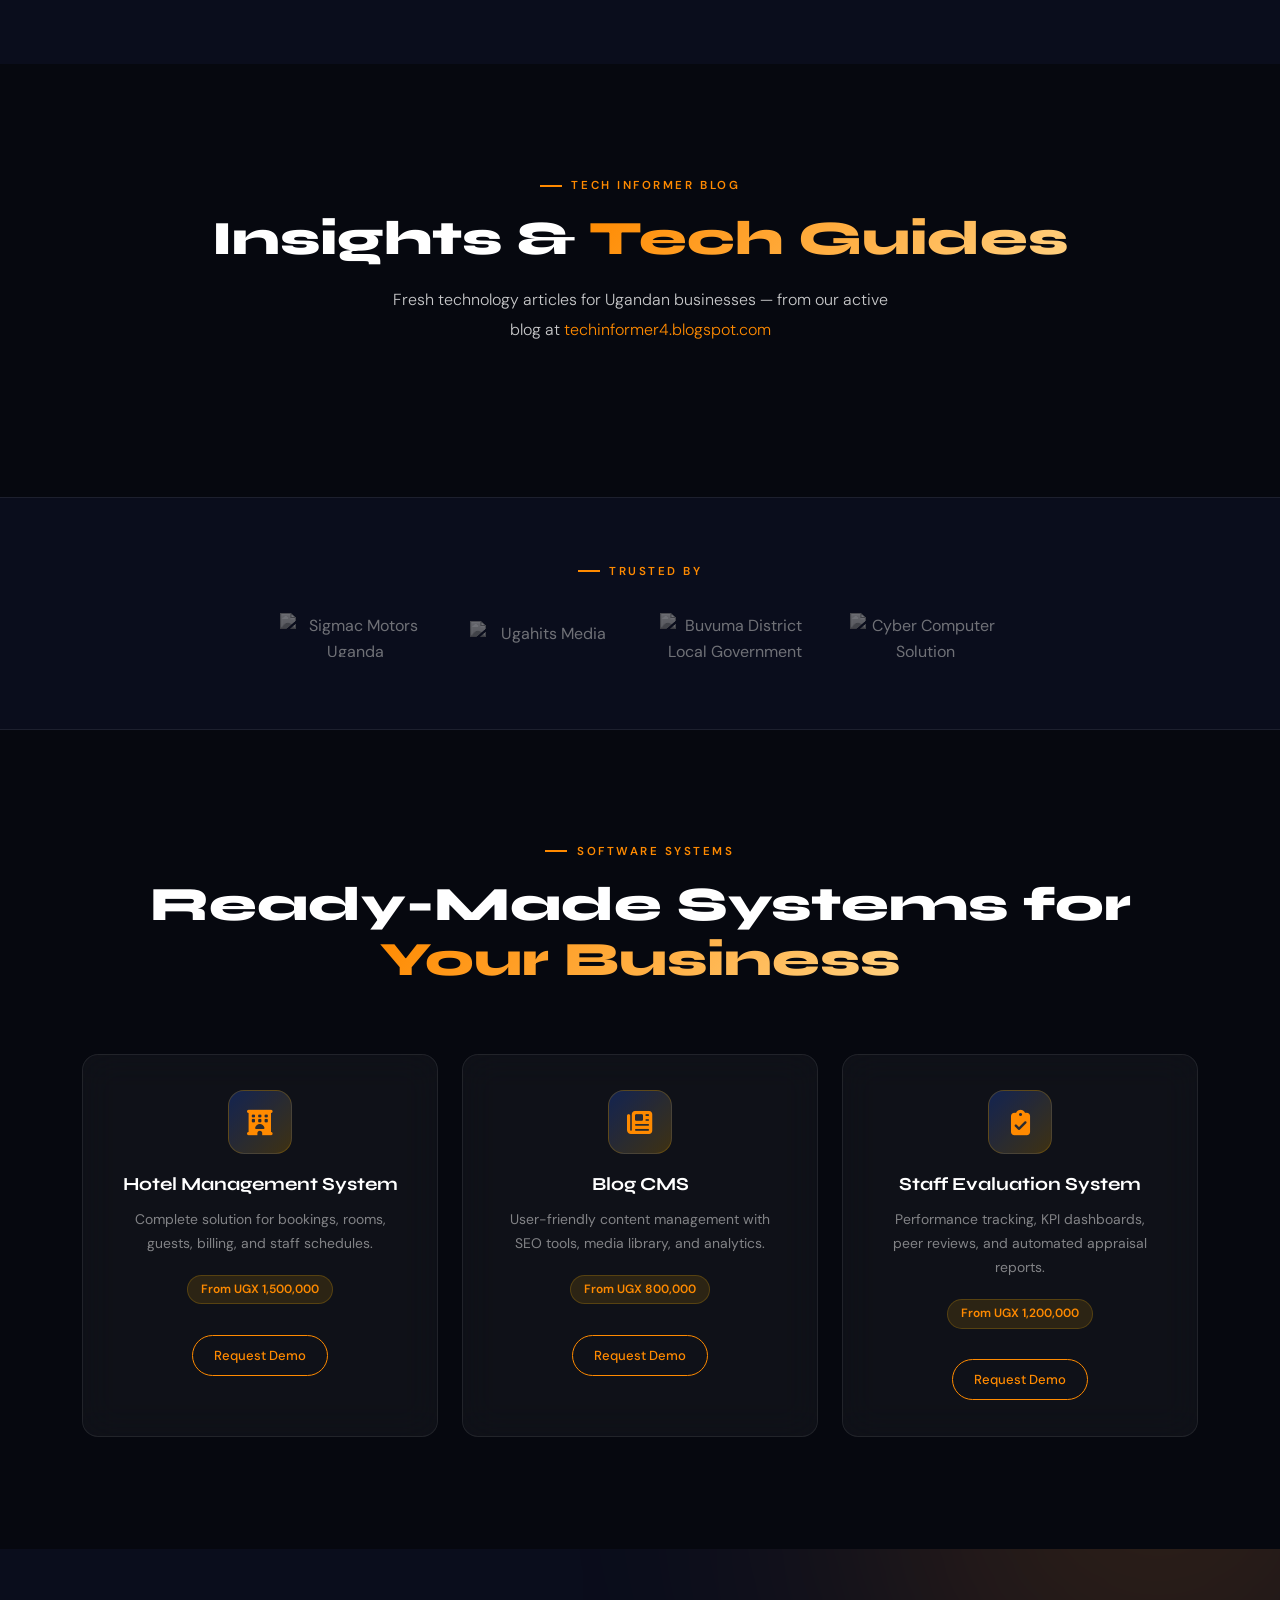
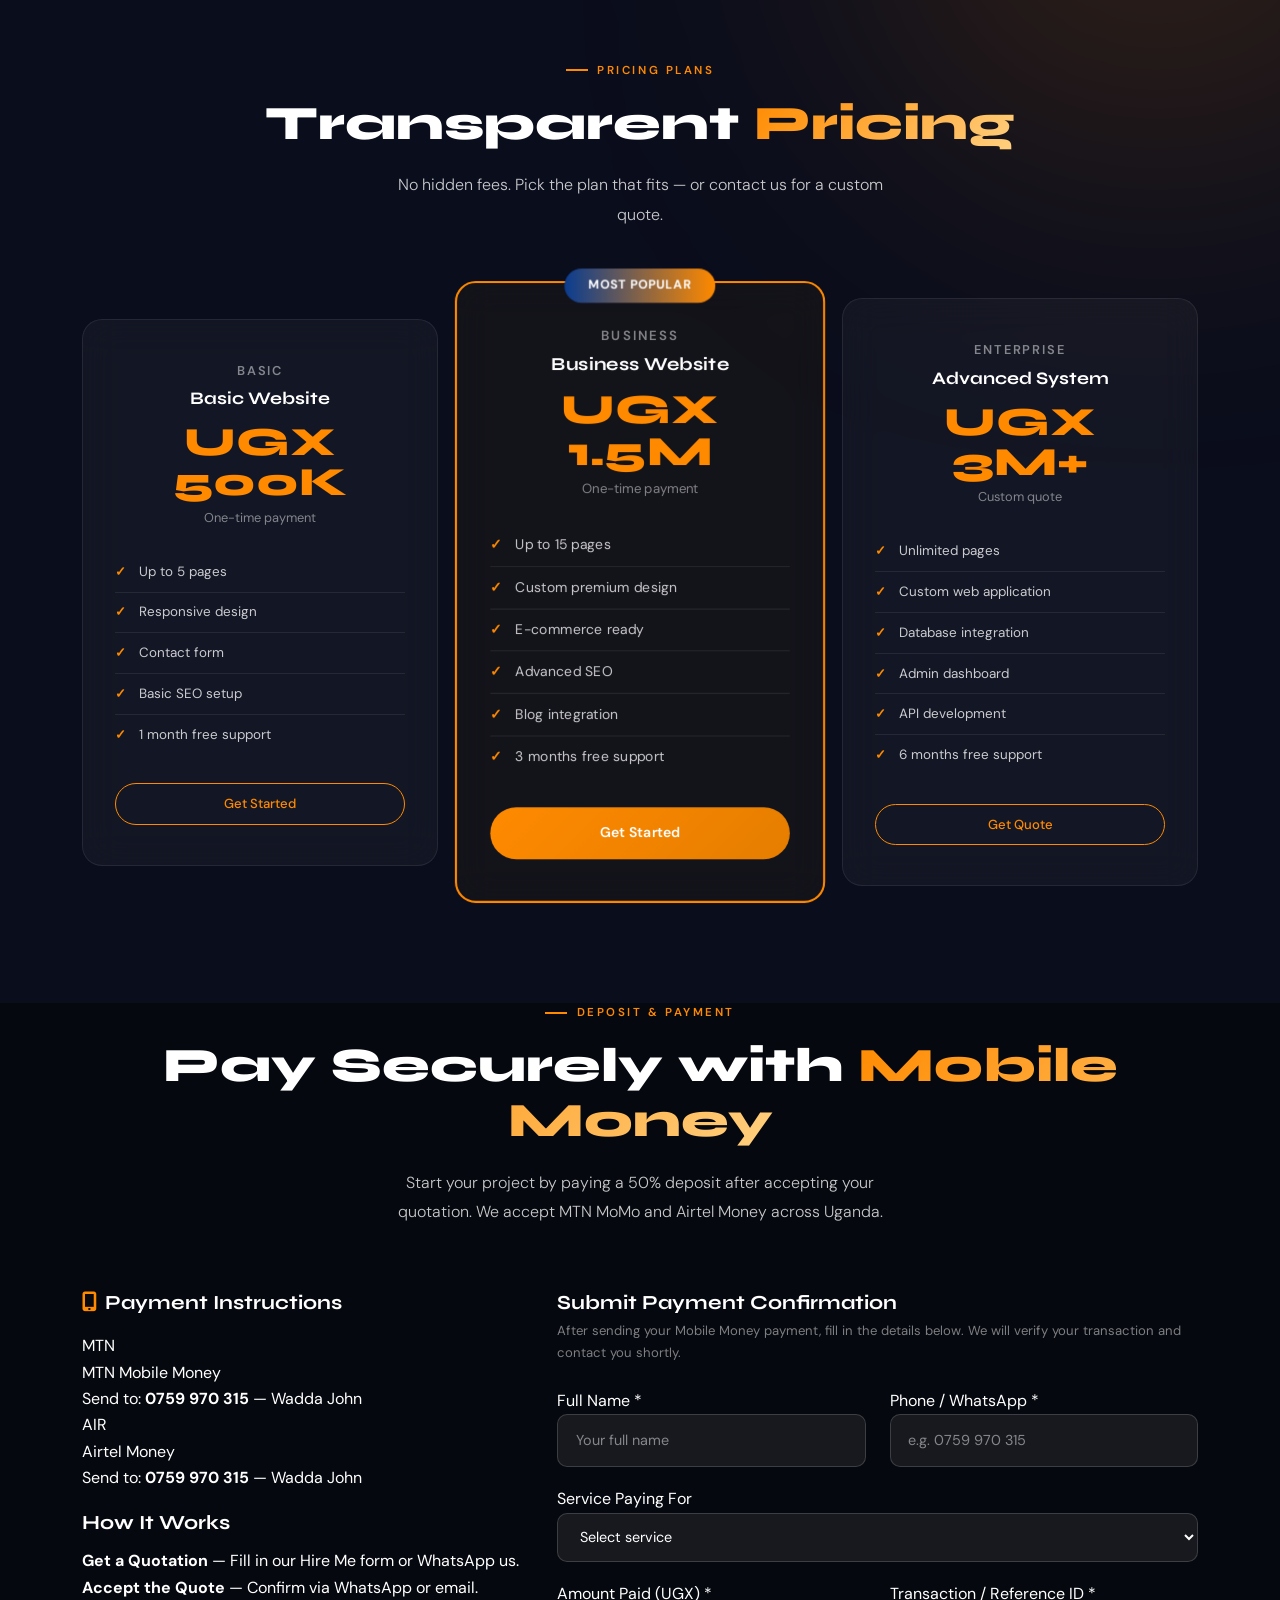
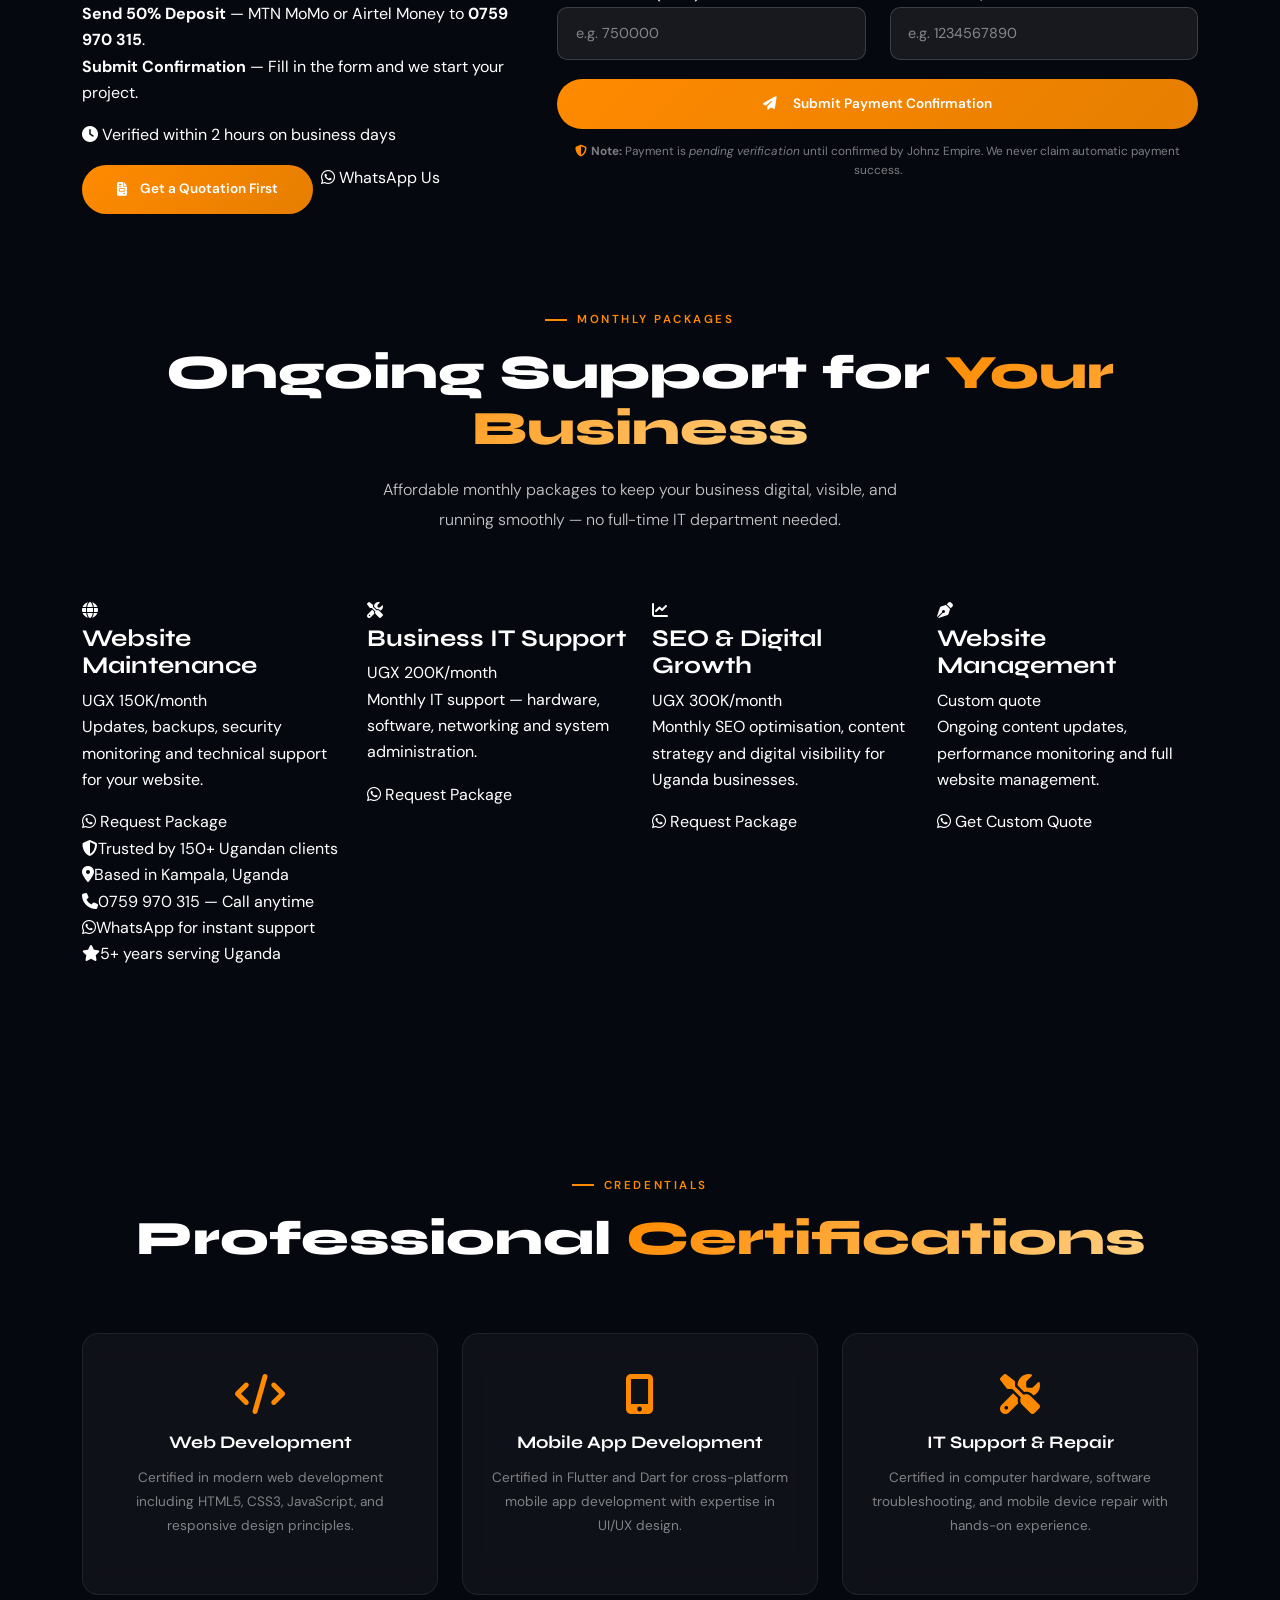
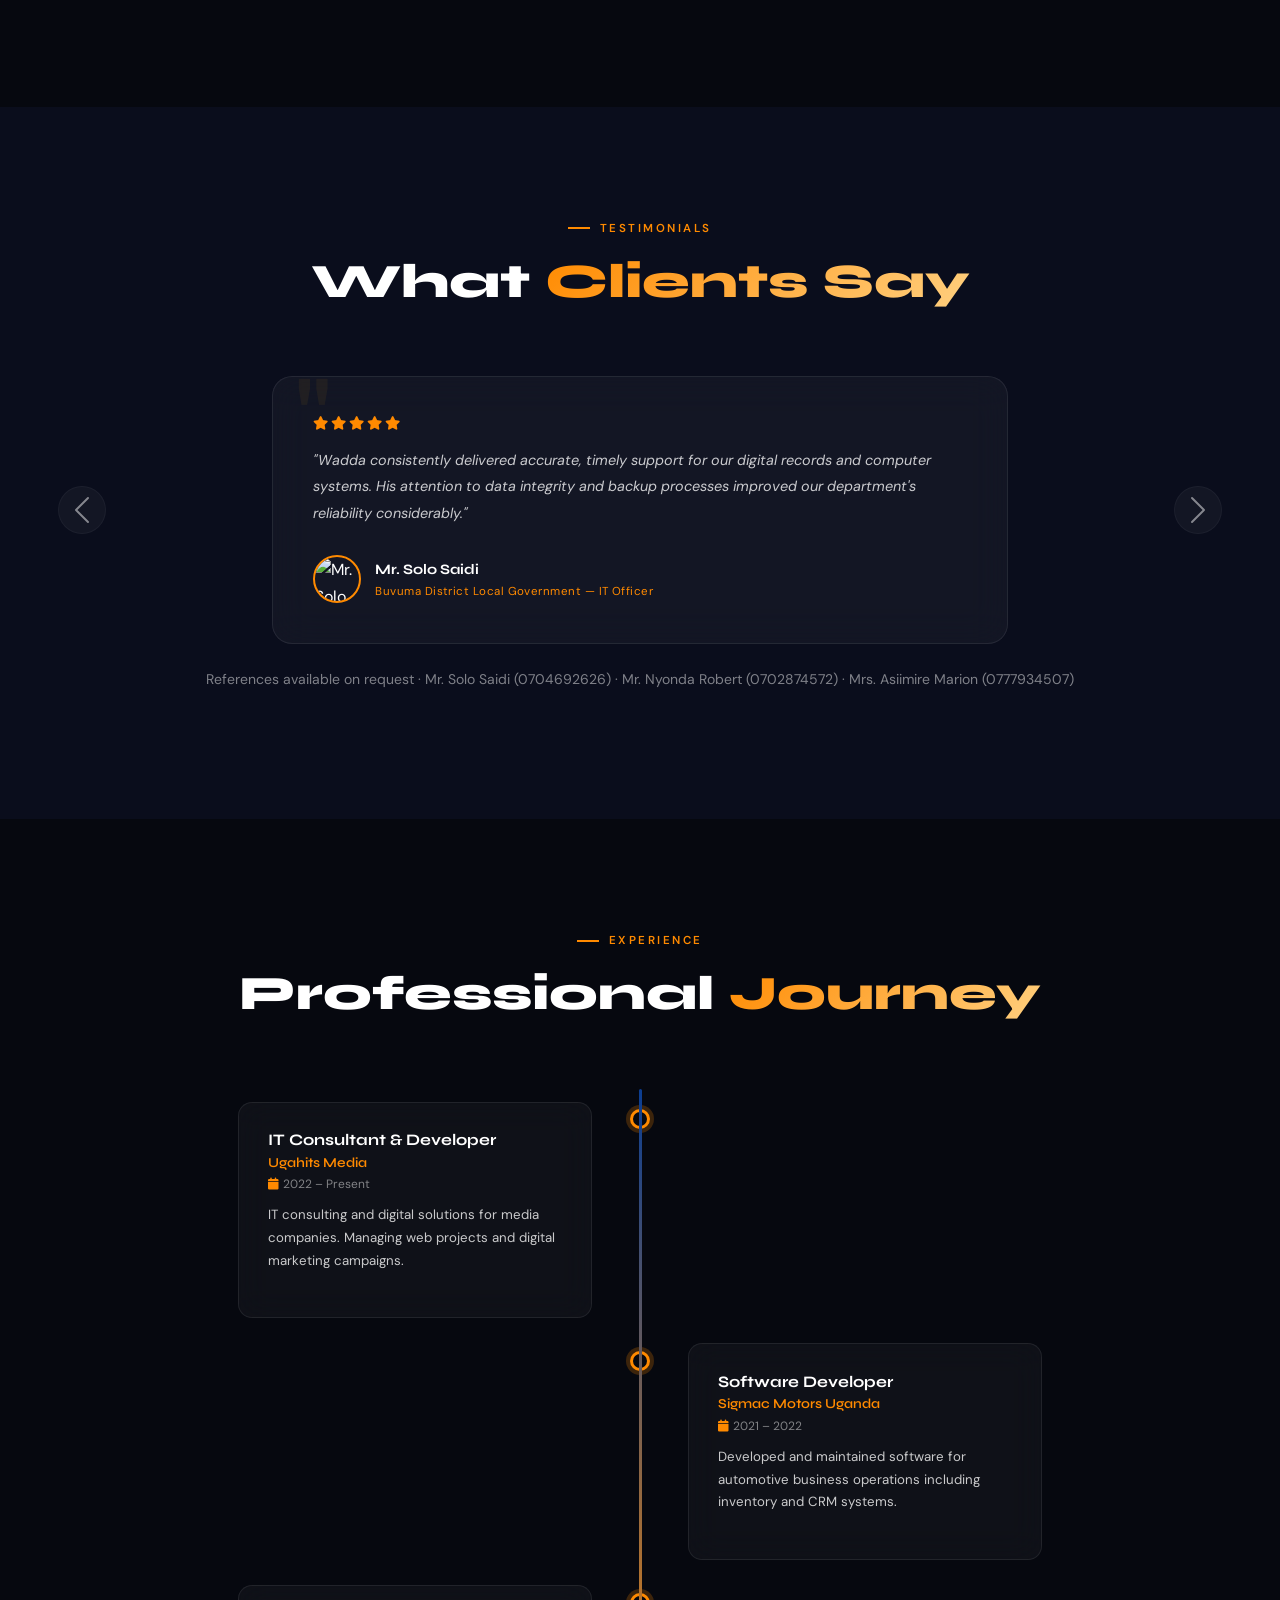
==== commit 9b565e48: "Update index.html" ====
--- a/index.html
+++ b/index.html
@@ -3,14 +3,21 @@
 <head>
 <meta charset="UTF-8">
 <meta name="viewport" content="width=device-width, initial-scale=1.0">
-<title>Wadda John | Johnz Empire – Software Developer & IT Consultant, Uganda</title>
-<meta name="description" content="Wadda John is a professional software developer and IT consultant based in Kampala, Uganda. Web development, mobile apps, ICT training, and digital solutions.">
-<meta name="keywords" content="software developer, IT consultant, Uganda, web development, mobile apps, graphic design, ICT training, Kampala, Johnz Empire, Wadda John">
-<meta property="og:title" content="Wadda John | Johnz Empire – Software Developer & IT Consultant">
-<meta property="og:description" content="Professional software developer and IT consultant in Kampala, Uganda.">
+<title>Johnz Empire | Website Design, Software Development & IT Solutions in Uganda</title>
+<meta name="description" content="Johnz Empire — professional website design, software development, ICT training, graphic design and IT support in Kampala, Uganda. Get a free consultation today. Call 0759 970 315.">
+<meta name="keywords" content="website development Uganda, web developer Kampala, software development Uganda, IT support Kampala, ICT training Uganda, graphic design Kampala, business website Uganda, mobile app Uganda, IT consultant Uganda, digital marketing Uganda, Johnz Empire, Wadda John">
+<meta name="robots" content="index, follow">
+<meta name="author" content="Wadda John — Johnz Empire, Kampala Uganda">
+<meta name="geo.region" content="UG-C"><meta name="geo.placename" content="Kampala, Uganda">
+<meta property="og:title" content="Johnz Empire | Professional Website & Software Development in Uganda">
+<meta property="og:description" content="Professional websites, business systems, ICT training, graphic design and IT support for businesses across Uganda. Free consultation — 0759 970 315.">
 <meta property="og:type" content="website">
 <meta property="og:url" content="https://johnzempire.com/">
 <meta property="og:image" content="https://blogger.googleusercontent.com/img/b/R29vZ2xl/[base64]/s3264/20260110_004312%5B1%5D.jpg">
+<meta property="og:locale" content="en_UG"><meta property="og:site_name" content="Johnz Empire">
+<meta name="twitter:card" content="summary_large_image">
+<meta name="twitter:title" content="Johnz Empire | Website & Software Development Uganda">
+<meta name="twitter:description" content="Professional digital solutions for Ugandan businesses. Websites from UGX 500k. Free consultation.">
 <link rel="canonical" href="https://johnzempire.com/">
 <link rel="icon" href="data:image/svg+xml,<svg xmlns='http://www.w3.org/2000/svg' viewBox='0 0 100 100'><rect width='100' height='100' rx='20' fill='%230B3D91'/><text y='.9em' font-size='70' text-anchor='middle' x='50' fill='%23FF8A00' font-weight='bold'>J</text></svg>">
 <link rel="preconnect" href="https://fonts.googleapis.com">
@@ -24,8 +31,8 @@
    DESIGN TOKENS
 ========================================================= */
 :root {
-  --navy:#0B3D91; --orange:#FF8A00; --orange-lt:#FFA533;
-  --orange-glow:rgba(255,138,0,.22); --navy-glow:rgba(11,61,145,.35);
+  --navy:#1E5EFF; --orange:#FFB300; --orange-lt:#FFD54F;
+  --orange-glow:rgba(255,179,0,.22); --navy-glow:rgba(30,94,255,.35);
   --bg:#06080f; --bg-alt:#0a0d1c;
   --bg-card:rgba(255,255,255,.04); --border:rgba(255,255,255,.08);
   --text:#fff; --text-sub:rgba(255,255,255,.78); --text-muted:rgba(255,255,255,.48);
@@ -40,7 +47,7 @@
   --text:#0f1326; --text-sub:rgba(15,19,38,.80); --text-muted:rgba(15,19,38,.52);
   --nav-bg:rgba(240,242,248,.88); --modal-bg:#fff;
   --input-bg:rgba(0,0,0,.05); --input-bdr:rgba(0,0,0,.18);
-  --orange-glow:rgba(255,138,0,.15); --navy-glow:rgba(11,61,145,.18);
+  --orange-glow:rgba(255,179,0,.15); --navy-glow:rgba(30,94,255,.18);
 }
 
 /* =========================================================
@@ -48,14 +55,14 @@
 ========================================================= */
 *,*::before,*::after{box-sizing:border-box;margin:0;padding:0}
 html{scroll-behavior:smooth}
-body{font-family:var(--font-body);color:var(--text);background:var(--bg);overflow-x:hidden;line-height:1.65;transition:background .5s var(--ease),color .5s var(--ease)}
+body{font-family:var(--font-body);color:var(--text);background:var(--bg);overflow-x:hidden;line-height:1.65;transition:background .3s var(--ease),color .3s var(--ease)}
 h1,h2,h3,h4,h5,h6{font-family:var(--font-head);font-weight:700;line-height:1.15}
 img{max-width:100%;display:block} a{color:inherit;text-decoration:none}
 ::-webkit-scrollbar{width:5px}
 ::-webkit-scrollbar-track{background:var(--bg)}
 ::-webkit-scrollbar-thumb{background:linear-gradient(180deg,var(--navy),var(--orange));border-radius:3px}
 :focus-visible{outline:3px solid var(--orange)!important;outline-offset:2px!important}
-@media(prefers-reduced-motion:reduce){*,::before,::after{animation-duration:.8s!important;transition-duration:.9s!important}}
+@media(prefers-reduced-motion:reduce){*,::before,::after{animation-duration:.01ms!important;transition-duration:.01ms!important}}
 
 /* =========================================================
    UTILITIES
@@ -84,7 +91,7 @@
 /* =========================================================
    ANIMATED BG
 ========================================================= */
-.anim-bg{position:fixed;inset:0;z-index:-2;background:linear-gradient(-45deg,#06080f,#0B3D91,#0a0d1c,#161b35);background-size:400% 400%;animation:bgShift 18s ease infinite}
+.anim-bg{position:fixed;inset:0;z-index:-2;background:linear-gradient(-45deg,#06080f,#1E5EFF,#0a0d1c,#161b35);background-size:400% 400%;animation:bgShift 18s ease infinite}
 [data-theme="light"] .anim-bg{background:linear-gradient(-45deg,#e8ecf4,#c9d5ea,#eef0f5,#dce3ef);background-size:400% 400%}
 @keyframes bgShift{0%{background-position:0 50%}50%{background-position:100% 50%}100%{background-position:0 50%}}
 #pcanvas{position:fixed;inset:0;z-index:-1;pointer-events:none}
@@ -93,7 +100,7 @@
    NAVBAR
 ========================================================= */
 .navbar{background:var(--nav-bg);backdrop-filter:blur(22px);-webkit-backdrop-filter:blur(22px);border-bottom:1px solid var(--border);padding:.85rem 0;transition:all .3s var(--ease)}
-.navbar.scrolled{background:rgba(6,8,15,.97);padding:.55rem 0;border-bottom-color:rgba(255,138,0,.18)}
+.navbar.scrolled{background:rgba(6,8,15,.97);padding:.55rem 0;border-bottom-color:rgba(255,179,0,.18)}
 [data-theme="light"] .navbar.scrolled{background:rgba(240,242,248,.97)}
 .navbar-brand{font-family:var(--font-head);font-size:1.5rem;font-weight:800;color:var(--text)!important;letter-spacing:-.02em}
 .navbar-brand .to{color:var(--orange)!important}
@@ -126,11 +133,11 @@
 ========================================================= */
 .hero{min-height:100vh;display:flex;align-items:center;position:relative;overflow:hidden;padding-top:6rem;padding-bottom:4rem}
 .hero-bg-img{position:absolute;inset:0;width:100%;height:100%;object-fit:cover;opacity:.18;z-index:0}
-.hero-overlay{position:absolute;inset:0;background:linear-gradient(135deg,rgba(6,8,15,.97) 0%,rgba(11,61,145,.35) 55%,rgba(6,8,15,.92) 100%);z-index:1}
-.hero-mesh{position:absolute;inset:0;z-index:1;background-image:radial-gradient(rgba(255,138,0,.1) 1px,transparent 1px);background-size:30px 30px;pointer-events:none}
+.hero-overlay{position:absolute;inset:0;background:linear-gradient(135deg,rgba(6,8,15,.97) 0%,rgba(30,94,255,.35) 55%,rgba(6,8,15,.92) 100%);z-index:1}
+.hero-mesh{position:absolute;inset:0;z-index:1;background-image:radial-gradient(rgba(255,179,0,.1) 1px,transparent 1px);background-size:30px 30px;pointer-events:none}
 .hero-inner{position:relative;z-index:2}
 /* text animations */
-.hero-badge{display:inline-flex;align-items:center;gap:.6rem;background:rgba(255,138,0,.12);border:1px solid rgba(255,138,0,.25);color:var(--orange);padding:.45rem 1.1rem;border-radius:30px;font-size:.75rem;font-weight:600;letter-spacing:.1em;text-transform:uppercase;margin-bottom:1.8rem;animation:fadeUp .7s var(--ease) .1s both}
+.hero-badge{display:inline-flex;align-items:center;gap:.6rem;background:rgba(255,179,0,.12);border:1px solid rgba(255,179,0,.25);color:var(--orange);padding:.45rem 1.1rem;border-radius:30px;font-size:.75rem;font-weight:600;letter-spacing:.1em;text-transform:uppercase;margin-bottom:1.8rem;animation:fadeUp .7s var(--ease) .1s both}
 .badge-dot{width:7px;height:7px;border-radius:50%;background:var(--orange);animation:dotPulse 1.8s ease-in-out infinite}
 @keyframes dotPulse{0%,100%{opacity:1;transform:scale(1)}50%{opacity:.6;transform:scale(.85)}}
 .hero-name{font-family:var(--font-head);font-size:clamp(3rem,8vw,6rem);font-weight:800;line-height:1.02;letter-spacing:-.03em;margin-bottom:.7rem;animation:fadeUp .7s var(--ease) .25s both}
@@ -195,7 +202,7 @@
 .skill-fill{height:100%;border-radius:3px;background:linear-gradient(90deg,var(--navy),var(--orange));width:0;transition:width 2s var(--ease)}
 .edu-row{display:flex;align-items:center;gap:.85rem;padding:.7rem 0;border-bottom:1px solid var(--border);font-size:.9rem;color:var(--text-sub)}
 .edu-row:last-child{border:none}
-.edu-ico{width:36px;height:36px;border-radius:8px;background:rgba(255,138,0,.12);display:flex;align-items:center;justify-content:center;color:var(--orange);flex-shrink:0;font-size:.85rem}
+.edu-ico{width:36px;height:36px;border-radius:8px;background:rgba(255,179,0,.12);display:flex;align-items:center;justify-content:center;color:var(--orange);flex-shrink:0;font-size:.85rem}
 
 /* =========================================================
    SERVICES
@@ -203,17 +210,17 @@
 .services{padding:7rem 0;position:relative;overflow:hidden}
 .services::before{content:'';position:absolute;bottom:-20%;left:-5%;width:600px;height:600px;border-radius:50%;background:var(--navy-glow);filter:blur(160px);pointer-events:none;z-index:0}
 .svc-card{background:var(--bg-card);backdrop-filter:blur(18px);border:1px solid var(--border);border-radius:16px;overflow:hidden;height:100%;transition:all .35s var(--ease);position:relative;z-index:1}
-.svc-card:hover{transform:translateY(-8px);border-color:rgba(255,138,0,.3);box-shadow:0 20px 50px var(--orange-glow)}
+.svc-card:hover{transform:translateY(-8px);border-color:rgba(255,179,0,.3);box-shadow:0 20px 50px var(--orange-glow)}
 .svc-img-wrap{overflow:hidden;position:relative}
 .svc-img-wrap::after{content:'';position:absolute;bottom:0;left:0;right:0;height:80px;background:linear-gradient(0deg,var(--bg) 0%,transparent 100%)}
 .svc-top-img{height:160px;object-fit:cover;width:100%;transition:transform .5s var(--ease)}
 .svc-card:hover .svc-top-img{transform:scale(1.06)}
 .svc-body{padding:1.6rem}
 .svc-num{font-size:.65rem;font-weight:700;letter-spacing:.25em;text-transform:uppercase;color:var(--orange);margin-bottom:.5rem;opacity:.7}
-.svc-icon{width:48px;height:48px;background:linear-gradient(135deg,rgba(11,61,145,.25),rgba(255,138,0,.15));border-radius:12px;display:flex;align-items:center;justify-content:center;font-size:1.2rem;color:var(--orange);margin-bottom:1rem;border:1px solid rgba(255,138,0,.2);transition:transform .3s var(--ease)}
+.svc-icon{width:48px;height:48px;background:linear-gradient(135deg,rgba(30,94,255,.25),rgba(255,179,0,.15));border-radius:12px;display:flex;align-items:center;justify-content:center;font-size:1.2rem;color:var(--orange);margin-bottom:1rem;border:1px solid rgba(255,179,0,.2);transition:transform .3s var(--ease)}
 .svc-card:hover .svc-icon{transform:scale(1.1) rotate(-5deg)}
 .svc-title{font-size:1.2rem;font-weight:700;color:var(--text);margin-bottom:.5rem}
-.price-hint{display:inline-block;background:rgba(255,138,0,.12);color:var(--orange);padding:.25rem .8rem;border-radius:20px;font-size:.75rem;font-weight:600;margin-bottom:.9rem;border:1px solid rgba(255,138,0,.2)}
+.price-hint{display:inline-block;background:rgba(255,179,0,.12);color:var(--orange);padding:.25rem .8rem;border-radius:20px;font-size:.75rem;font-weight:600;margin-bottom:.9rem;border:1px solid rgba(255,179,0,.2)}
 .svc-desc{font-size:.85rem;color:var(--text-muted);line-height:1.75;margin-bottom:1rem}
 .svc-list{list-style:none;padding:0;margin-bottom:1.2rem}
 .svc-list li{font-size:.82rem;color:var(--text-sub);padding:.35rem 0 .35rem 1.1rem;position:relative;border-bottom:1px solid var(--border)}
@@ -231,8 +238,8 @@
 .proc-overlay{position:absolute;inset:0;background:linear-gradient(180deg,var(--bg) 0%,var(--bg-alt) 30%,var(--bg-alt) 70%,var(--bg) 100%);z-index:1}
 .proc-step{text-align:center;padding:2.5rem 1.5rem;position:relative;z-index:2}
 .proc-step::before{content:'';position:absolute;inset:0;background:var(--bg-card);backdrop-filter:blur(16px);border:1px solid var(--border);border-radius:16px;z-index:-1;transition:all .3s var(--ease)}
-.proc-step:hover::before{transform:translateY(-8px);border-color:rgba(255,138,0,.3);box-shadow:0 16px 40px var(--orange-glow)}
-.proc-num{font-family:var(--font-head);font-size:3rem;font-weight:800;color:rgba(255,138,0,.08);-webkit-text-stroke:1px rgba(255,138,0,.2);line-height:1;margin-bottom:.5rem}
+.proc-step:hover::before{transform:translateY(-8px);border-color:rgba(255,179,0,.3);box-shadow:0 16px 40px var(--orange-glow)}
+.proc-num{font-family:var(--font-head);font-size:3rem;font-weight:800;color:rgba(255,179,0,.08);-webkit-text-stroke:1px rgba(255,179,0,.2);line-height:1;margin-bottom:.5rem}
 .proc-icon{width:72px;height:72px;margin:0 auto 1.2rem;background:linear-gradient(135deg,var(--navy),var(--orange));border-radius:50%;display:flex;align-items:center;justify-content:center;font-size:1.6rem;color:#fff;box-shadow:0 8px 25px var(--orange-glow);transition:transform .3s var(--bounce)}
 .proc-step:hover .proc-icon{transform:scale(1.15) rotate(-8deg)}
 .proc-connector{position:absolute;top:50px;right:-50%;width:100%;height:2px;background:linear-gradient(90deg,var(--orange),transparent);z-index:0;opacity:.4}
@@ -243,7 +250,7 @@
 ========================================================= */
 .stats{padding:6rem 0;position:relative;overflow:hidden}
 .stats-bg-img{position:absolute;inset:0;width:100%;height:100%;object-fit:cover;opacity:.12;z-index:0}
-.stats-overlay{position:absolute;inset:0;background:linear-gradient(135deg,rgba(11,61,145,.92),rgba(6,8,15,.88));z-index:1}
+.stats-overlay{position:absolute;inset:0;background:linear-gradient(135deg,rgba(30,94,255,.92),rgba(6,8,15,.88));z-index:1}
 .stat-item{text-align:center;padding:2.5rem 1rem;position:relative;z-index:2}
 .stat-item:not(:last-child)::after{content:'';position:absolute;right:0;top:50%;transform:translateY(-50%);height:60px;width:1px;background:rgba(255,255,255,.1)}
 .stat-icon{font-size:2rem;color:var(--orange);margin-bottom:1rem;opacity:.8}
@@ -255,7 +262,7 @@
 ========================================================= */
 .why{padding:7rem 0;background:var(--bg-alt)}
 .reason-card{border-radius:16px;overflow:hidden;height:100%;transition:all .35s var(--ease);border:1px solid var(--border)}
-.reason-card:hover{transform:translateY(-8px);box-shadow:0 20px 50px var(--orange-glow);border-color:rgba(255,138,0,.3)}
+.reason-card:hover{transform:translateY(-8px);box-shadow:0 20px 50px var(--orange-glow);border-color:rgba(255,179,0,.3)}
 .reason-img{height:200px;object-fit:cover;width:100%;transition:transform .5s var(--ease)}
 .reason-card:hover .reason-img{transform:scale(1.06)}
 .reason-body{background:var(--bg-card);backdrop-filter:blur(16px);padding:1.8rem}
@@ -274,7 +281,7 @@
 .c-lbl{display:inline-flex;align-items:center;gap:.4rem;padding:.3rem .85rem;border-radius:20px;font-size:.72rem;font-weight:600;margin-bottom:.75rem;letter-spacing:.06em}
 .lp{background:rgba(239,68,68,.12);color:#f87171;border:1px solid rgba(239,68,68,.2)}
 .ls{background:rgba(34,197,94,.12);color:#4ade80;border:1px solid rgba(34,197,94,.2)}
-.lo{background:rgba(255,138,0,.12);color:var(--orange);border:1px solid rgba(255,138,0,.2)}
+.lo{background:rgba(255,179,0,.12);color:var(--orange);border:1px solid rgba(255,179,0,.2)}
 .ct{font-size:.85rem;color:var(--text-sub);line-height:1.75;margin-bottom:.6rem}
 
 /* =========================================================
@@ -283,7 +290,7 @@
 .portfolio{padding:7rem 0;background:var(--bg-alt)}
 .pf-filters{display:flex;flex-wrap:wrap;gap:.6rem;justify-content:center;margin-bottom:3rem}
 .pf-btn{padding:.5rem 1.3rem;border:1.5px solid var(--border);color:var(--text-muted);border-radius:30px;font-size:.78rem;font-weight:500;cursor:pointer;transition:all .25s;background:transparent}
-.pf-btn.active,.pf-btn:hover{border-color:var(--orange);color:var(--orange);background:rgba(255,138,0,.08)}
+.pf-btn.active,.pf-btn:hover{border-color:var(--orange);color:var(--orange);background:rgba(255,179,0,.08)}
 .port-card{border-radius:14px;overflow:hidden;position:relative;transition:transform .4s var(--ease),box-shadow .4s var(--ease)}
 .port-card:hover{transform:translateY(-8px);box-shadow:0 20px 50px rgba(0,0,0,.4)}
 .port-img{height:230px;object-fit:cover;width:100%;transition:transform .5s var(--ease)}
@@ -298,11 +305,11 @@
 ========================================================= */
 .blog{padding:7rem 0}
 .blog-card{background:var(--bg-card);backdrop-filter:blur(16px);border:1px solid var(--border);border-radius:16px;overflow:hidden;height:100%;transition:all .3s var(--ease)}
-.blog-card:hover{transform:translateY(-8px);box-shadow:0 18px 45px var(--orange-glow);border-color:rgba(255,138,0,.25)}
+.blog-card:hover{transform:translateY(-8px);box-shadow:0 18px 45px var(--orange-glow);border-color:rgba(255,179,0,.25)}
 .blog-img{height:190px;object-fit:cover;width:100%;transition:transform .5s var(--ease)}
 .blog-card:hover .blog-img{transform:scale(1.06)}
 .blog-body{padding:1.5rem}
-.blog-cat{display:inline-block;background:rgba(255,138,0,.12);color:var(--orange);border:1px solid rgba(255,138,0,.2);padding:.25rem .8rem;border-radius:20px;font-size:.7rem;font-weight:600;margin-bottom:.75rem;letter-spacing:.06em;text-transform:uppercase}
+.blog-cat{display:inline-block;background:rgba(255,179,0,.12);color:var(--orange);border:1px solid rgba(255,179,0,.2);padding:.25rem .8rem;border-radius:20px;font-size:.7rem;font-weight:600;margin-bottom:.75rem;letter-spacing:.06em;text-transform:uppercase}
 .blog-title{font-size:1rem;font-weight:700;color:var(--text);margin-bottom:.6rem;line-height:1.4}
 .blog-exc{font-size:.83rem;color:var(--text-muted);line-height:1.7;margin-bottom:1.2rem}
 
@@ -315,9 +322,9 @@
 .systems{padding:7rem 0}
 .sys-card{background:var(--bg-card);backdrop-filter:blur(18px);border:1px solid var(--border);border-radius:16px;padding:2.2rem;text-align:center;height:100%;transition:all .35s var(--ease);position:relative;overflow:hidden}
 .sys-card::after{content:'';position:absolute;bottom:0;left:0;right:0;height:3px;background:linear-gradient(90deg,var(--navy),var(--orange));transform:scaleX(0);transition:transform .4s var(--ease)}
-.sys-card:hover{transform:translateY(-8px);box-shadow:0 20px 50px var(--orange-glow);border-color:rgba(255,138,0,.3)}
+.sys-card:hover{transform:translateY(-8px);box-shadow:0 20px 50px var(--orange-glow);border-color:rgba(255,179,0,.3)}
 .sys-card:hover::after{transform:scaleX(1)}
-.sys-icon{width:64px;height:64px;margin:0 auto 1.2rem;background:linear-gradient(135deg,rgba(11,61,145,.25),rgba(255,138,0,.2));border-radius:16px;display:flex;align-items:center;justify-content:center;font-size:1.6rem;color:var(--orange);border:1px solid rgba(255,138,0,.2)}
+.sys-icon{width:64px;height:64px;margin:0 auto 1.2rem;background:linear-gradient(135deg,rgba(30,94,255,.25),rgba(255,179,0,.2));border-radius:16px;display:flex;align-items:center;justify-content:center;font-size:1.6rem;color:var(--orange);border:1px solid rgba(255,179,0,.2)}
 .sys-title{font-size:1.15rem;font-weight:700;color:var(--text);margin-bottom:.75rem}
 .sys-desc{font-size:.87rem;color:var(--text-muted);line-height:1.75;margin-bottom:1.2rem}
 
@@ -326,7 +333,7 @@
 .pricing::before{content:'';position:absolute;top:-30%;right:-10%;width:500px;height:500px;border-radius:50%;background:var(--orange-glow);filter:blur(150px);pointer-events:none}
 .price-card{background:var(--bg-card);backdrop-filter:blur(18px);border:1px solid var(--border);border-radius:20px;padding:2.5rem 2rem;height:100%;transition:all .35s var(--ease);text-align:center;position:relative}
 .price-card:hover{transform:translateY(-10px);box-shadow:0 25px 60px var(--orange-glow)}
-.price-card.pop{border:2px solid var(--orange);transform:scale(1.04);background:rgba(255,138,0,.04)}
+.price-card.pop{border:2px solid var(--orange);transform:scale(1.04);background:rgba(255,179,0,.04)}
 .price-card.pop:hover{transform:scale(1.07) translateY(-8px)}
 .pop-badge{position:absolute;top:-14px;left:50%;transform:translateX(-50%);background:linear-gradient(90deg,var(--navy),var(--orange));color:#fff;padding:.4rem 1.4rem;border-radius:20px;font-weight:700;font-size:.75rem;white-space:nowrap;letter-spacing:.06em;text-transform:uppercase}
 .price-tier{font-size:.8rem;font-weight:600;letter-spacing:.15em;text-transform:uppercase;color:var(--text-muted);margin-bottom:.5rem}
@@ -340,7 +347,7 @@
 /* CERTIFICATIONS */
 .certs{padding:7rem 0}
 .cert-card{background:var(--bg-card);backdrop-filter:blur(16px);border:1px solid var(--border);border-radius:16px;padding:2.5rem 1.5rem;text-align:center;height:100%;transition:all .3s var(--ease)}
-.cert-card:hover{transform:translateY(-8px);box-shadow:0 18px 45px var(--orange-glow);border-color:rgba(255,138,0,.3)}
+.cert-card:hover{transform:translateY(-8px);box-shadow:0 18px 45px var(--orange-glow);border-color:rgba(255,179,0,.3)}
 .cert-icon{font-size:2.5rem;color:var(--orange);margin-bottom:1.2rem;display:block}
 .cert-title{font-size:1.1rem;font-weight:700;color:var(--text);margin-bottom:.8rem}
 .cert-desc{font-size:.85rem;color:var(--text-muted);line-height:1.75}
@@ -348,8 +355,8 @@
 /* TESTIMONIALS */
 .testimonials{padding:7rem 0;background:var(--bg-alt)}
 .tst-card{background:var(--bg-card);backdrop-filter:blur(18px);border:1px solid var(--border);border-radius:20px;padding:2.5rem;height:100%;transition:all .3s var(--ease);position:relative;overflow:hidden}
-.tst-card::before{content:'"';position:absolute;top:-20px;left:20px;font-family:var(--font-head);font-size:8rem;color:rgba(255,138,0,.06);line-height:1;pointer-events:none}
-.tst-card:hover{transform:translateY(-6px);box-shadow:0 18px 45px var(--orange-glow);border-color:rgba(255,138,0,.25)}
+.tst-card::before{content:'"';position:absolute;top:-20px;left:20px;font-family:var(--font-head);font-size:8rem;color:rgba(255,179,0,.06);line-height:1;pointer-events:none}
+.tst-card:hover{transform:translateY(-6px);box-shadow:0 18px 45px var(--orange-glow);border-color:rgba(255,179,0,.25)}
 .stars{display:flex;gap:3px;margin-bottom:1rem}
 .stars i{color:var(--orange);font-size:.85rem}
 .tst-text{font-size:.9rem;color:var(--text-sub);line-height:1.85;font-style:italic;margin-bottom:1.8rem}
@@ -374,7 +381,7 @@
 .tl-left::after{right:-10px}
 .tl-right::after{left:-10px}
 .tl-box{background:var(--bg-card);backdrop-filter:blur(16px);border:1px solid var(--border);border-radius:14px;padding:1.8rem;transition:all .3s var(--ease)}
-.tl-box:hover{transform:translateY(-4px);box-shadow:0 12px 35px var(--orange-glow);border-color:rgba(255,138,0,.25)}
+.tl-box:hover{transform:translateY(-4px);box-shadow:0 12px 35px var(--orange-glow);border-color:rgba(255,179,0,.25)}
 .tl-box h4{font-size:1rem;font-weight:700;color:var(--text);margin-bottom:.3rem}
 .tl-box h5{font-size:.85rem;font-weight:600;color:var(--orange);margin-bottom:.3rem}
 .tl-period{font-size:.75rem;color:var(--text-muted);margin-bottom:.6rem}
@@ -383,7 +390,7 @@
 /* FAQ */
 .faq{padding:7rem 0;background:var(--bg-alt)}
 .faq-item{background:var(--bg-card);backdrop-filter:blur(16px);border:1px solid var(--border);border-radius:12px;margin-bottom:12px;overflow:hidden;transition:border-color .3s}
-.faq-item.open{border-color:rgba(255,138,0,.3)}
+.faq-item.open{border-color:rgba(255,179,0,.3)}
 .faq-q{padding:1.4rem 1.6rem;cursor:pointer;display:flex;justify-content:space-between;align-items:center;font-weight:600;font-size:.92rem;color:var(--text);gap:1rem;user-select:none}
 .faq-q i{color:var(--orange);transition:transform .3s}
 .faq-item.open .faq-q i{transform:rotate(180deg)}
@@ -397,15 +404,15 @@
 .contact-form-wrap{background:var(--bg-card);backdrop-filter:blur(18px);border:1px solid var(--border);border-radius:20px;padding:2.5rem}
 .f-lbl{font-size:.82rem;font-weight:500;color:var(--text-sub);margin-bottom:.4rem;display:block}
 .f-inp{width:100%;background:var(--input-bg);border:1px solid var(--input-bdr);color:var(--text);border-radius:10px;padding:.85rem 1.1rem;font-size:.9rem;font-family:var(--font-body);outline:none;transition:all .25s var(--ease);margin-bottom:1.2rem}
-.f-inp:focus{border-color:var(--orange);background:rgba(255,138,0,.05);box-shadow:0 0 0 3px rgba(255,138,0,.1)}
+.f-inp:focus{border-color:var(--orange);background:rgba(255,179,0,.05);box-shadow:0 0 0 3px rgba(255,179,0,.1)}
 .f-inp::placeholder{color:var(--text-muted)}
 textarea.f-inp{resize:vertical;min-height:130px}
 .f-msg{padding:.8rem 1.1rem;border-radius:8px;margin-bottom:1rem;font-size:.85rem;font-weight:500;display:none}
 .f-msg.ok{display:block;background:rgba(34,197,94,.12);color:#4ade80;border:1px solid rgba(34,197,94,.25)}
 .f-msg.err{display:block;background:rgba(239,68,68,.12);color:#f87171;border:1px solid rgba(239,68,68,.25)}
 .ci-card{background:var(--bg-card);backdrop-filter:blur(16px);border:1px solid var(--border);border-radius:14px;padding:1.4rem;margin-bottom:1rem;display:flex;align-items:flex-start;gap:1rem;transition:all .25s}
-.ci-card:hover{border-color:rgba(255,138,0,.3);transform:translateX(4px)}
-.ci-ico{width:44px;height:44px;background:linear-gradient(135deg,rgba(11,61,145,.3),rgba(255,138,0,.2));border-radius:10px;display:flex;align-items:center;justify-content:center;color:var(--orange);font-size:1rem;flex-shrink:0}
+.ci-card:hover{border-color:rgba(255,179,0,.3);transform:translateX(4px)}
+.ci-ico{width:44px;height:44px;background:linear-gradient(135deg,rgba(30,94,255,.3),rgba(255,179,0,.2));border-radius:10px;display:flex;align-items:center;justify-content:center;color:var(--orange);font-size:1rem;flex-shrink:0}
 .ci-lbl{font-size:.72rem;text-transform:uppercase;letter-spacing:.1em;color:var(--text-muted);margin-bottom:.2rem}
 .ci-val{font-size:.9rem;color:var(--text-sub)}
 .wa-block{background:rgba(37,211,102,.08);border:1px solid rgba(37,211,102,.2);border-radius:14px;padding:1.4rem;margin-bottom:1rem}
@@ -447,8 +454,8 @@
 .modal-je .modal-header,.modal-je .modal-footer{border-color:var(--border)}
 .ai-chat{height:290px;overflow-y:auto;background:rgba(255,255,255,.03);border:1px solid var(--border);border-radius:10px;padding:1rem;margin-bottom:.9rem;scroll-behavior:smooth}
 .ai-m{margin-bottom:.9rem;padding:.8rem 1.1rem;border-radius:12px;max-width:85%;clear:both;font-size:.86rem;line-height:1.6;word-wrap:break-word}
-.ai-bot{background:rgba(11,61,145,.25);float:left;border-top-left-radius:4px}
-.ai-user{background:rgba(255,138,0,.2);float:right;text-align:right;border-top-right-radius:4px}
+.ai-bot{background:rgba(30,94,255,.25);float:left;border-top-left-radius:4px}
+.ai-user{background:rgba(255,179,0,.2);float:right;text-align:right;border-top-right-radius:4px}
 .typing-dots{display:flex;gap:4px;padding:.5rem .8rem;align-items:center}
 .typing-dots span{width:7px;height:7px;border-radius:50%;background:var(--orange);animation:dotB 1.4s infinite ease-in-out}
 .typing-dots span:nth-child(2){animation-delay:.2s}
@@ -519,34 +526,34 @@
 .sp-bl small{font-size:.68rem;opacity:.75;font-weight:400}
 
 /* ===== PAGE BAR ===== */
-.page-bar{background:rgba(11,61,145,.1);border-bottom:1px solid rgba(255,138,0,.1);padding:.45rem 0;display:flex;justify-content:center;gap:1.2rem;flex-wrap:wrap}
+.page-bar{background:rgba(30,94,255,.1);border-bottom:1px solid rgba(255,179,0,.1);padding:.45rem 0;display:flex;justify-content:center;gap:1.2rem;flex-wrap:wrap}
 .page-bar a{font-size:.7rem;font-weight:600;letter-spacing:.12em;text-transform:uppercase;color:var(--text-sub);padding:.28rem .75rem;border-radius:20px;border:1px solid transparent;transition:all .2s}
-.page-bar a:hover,.page-bar a.cur{color:var(--orange);border-color:rgba(255,138,0,.25);background:rgba(255,138,0,.07)}
+.page-bar a:hover,.page-bar a.cur{color:var(--orange);border-color:rgba(255,179,0,.25);background:rgba(255,179,0,.07)}
 
 /* ===== VIDEO / ANIMATION SECTION ===== */
 .vid-sec{padding:5rem 0;position:relative;overflow:hidden;background:#040608}
 .vid-orb{position:absolute;border-radius:50%;filter:blur(100px);animation:vob 8s ease-in-out infinite;pointer-events:none}
-.vo1{width:500px;height:500px;background:rgba(11,61,145,.28);top:-150px;left:-100px}
-.vo2{width:400px;height:400px;background:rgba(255,138,0,.13);bottom:-100px;right:-50px;animation-delay:4s}
-.vo3{width:280px;height:280px;background:rgba(11,61,145,.18);top:30%;right:20%;animation-delay:2s}
+.vo1{width:500px;height:500px;background:rgba(30,94,255,.28);top:-150px;left:-100px}
+.vo2{width:400px;height:400px;background:rgba(255,179,0,.13);bottom:-100px;right:-50px;animation-delay:4s}
+.vo3{width:280px;height:280px;background:rgba(30,94,255,.18);top:30%;right:20%;animation-delay:2s}
 @keyframes vob{0%,100%{transform:translateY(0) scale(1)}50%{transform:translateY(-28px) scale(1.05)}}
 .vid-inner{position:relative;z-index:2}
 .vid-h{font-family:var(--font-head);font-size:clamp(1.7rem,3.5vw,2.6rem);font-weight:800;color:#fff;text-align:center;line-height:1.2;margin-bottom:.7rem}
 .vid-s{text-align:center;color:rgba(255,255,255,.48);font-size:.93rem;margin-bottom:3rem;font-weight:300}
 .svc-grid6{display:grid;grid-template-columns:repeat(3,1fr);gap:1.2rem;max-width:880px;margin:0 auto}
 .sg-card{background:rgba(255,255,255,.03);border:1px solid rgba(255,255,255,.07);border-radius:16px;padding:1.8rem 1.3rem;text-align:center;transition:all .4s var(--ease);cursor:default;position:relative;overflow:hidden}
-.sg-card::before{content:'';position:absolute;inset:0;background:linear-gradient(135deg,rgba(11,61,145,.1),rgba(255,138,0,.05));opacity:0;transition:opacity .4s}
-.sg-card:hover{transform:translateY(-8px);border-color:rgba(255,138,0,.3);box-shadow:0 20px 50px rgba(255,138,0,.14)}
+.sg-card::before{content:'';position:absolute;inset:0;background:linear-gradient(135deg,rgba(30,94,255,.1),rgba(255,179,0,.05));opacity:0;transition:opacity .4s}
+.sg-card:hover{transform:translateY(-8px);border-color:rgba(255,179,0,.3);box-shadow:0 20px 50px rgba(255,179,0,.14)}
 .sg-card:hover::before{opacity:1}
 .sg-num{font-family:var(--font-head);font-size:2.5rem;font-weight:800;background:linear-gradient(135deg,var(--orange),#ffd080);-webkit-background-clip:text;-webkit-text-fill-color:transparent;background-clip:text;line-height:1;margin-bottom:.4rem}
 .sg-ic{font-size:1.8rem;color:var(--orange);margin-bottom:.8rem;display:block}
 .sg-t{font-family:var(--font-head);font-size:.95rem;font-weight:700;color:#fff;margin-bottom:.35rem}
 .sg-d{font-size:.75rem;color:rgba(255,255,255,.48);line-height:1.6}
 .v-dots{display:flex;justify-content:center;gap:.5rem;margin-top:2.2rem}
-.vd{width:8px;height:8px;border-radius:50%;background:rgba(255,138,0,.3);animation:vdp 2s ease-in-out infinite}
+.vd{width:8px;height:8px;border-radius:50%;background:rgba(255,179,0,.3);animation:vdp 2s ease-in-out infinite}
 .vd:nth-child(2){animation-delay:.3s}
 .vd:nth-child(3){animation-delay:.6s}
-@keyframes vdp{0%,100%{background:rgba(255,138,0,.3);transform:scale(1)}50%{background:var(--orange);transform:scale(1.4)}}
+@keyframes vdp{0%,100%{background:rgba(255,179,0,.3);transform:scale(1)}50%{background:var(--orange);transform:scale(1.4)}}
 @media(max-width:767px){.svc-grid6{grid-template-columns:1fr 1fr}}
 @media(max-width:480px){.svc-grid6{grid-template-columns:1fr}}
 
@@ -566,10 +573,11 @@
 .mq-card{width:250px;height:158px;border-radius:12px;overflow:hidden;flex-shrink:0;position:relative;cursor:pointer}
 .mq-card img{width:100%;height:100%;object-fit:cover;transition:transform .5s var(--ease)}
 .mq-card:hover img{transform:scale(1.08)}
-.mq-ov{position:absolute;inset:0;background:rgba(6,8,15,.72);display:flex;align-items:flex-end;padding:.8rem 1rem;opacity:0;transition:opacity .10s}
+.mq-ov{position:absolute;inset:0;background:rgba(6,8,15,.72);display:flex;align-items:flex-end;padding:.8rem 1rem;opacity:0;transition:opacity .3s}
 .mq-card:hover .mq-ov{opacity:1}
 .mq-ov span{font-size:.75rem;color:#fff;font-weight:600}
 </style>
+<link rel="stylesheet" href="shared.css">
 </head>
 <body>
 
@@ -577,7 +585,7 @@
 
 <!-- ===== COOKIE CONSENT ===== -->
 <div id="ck-bar">
-  <div class="ck-text">We use cookies to enhance your experience. By continuing, you agree to our <a href="#">Cookie Policy</a>.</div>
+  <div class="ck-text">We use cookies to enhance your experience. By continuing, you agree to our <a href="contact.html#privacy" style="color:var(--orange)">Cookie Policy</a>.</div>
   <div class="ck-btns">
     <button class="ck-btn ck-accept" onclick="setCK('ok')">Accept All</button>
     <button class="ck-btn ck-decline" onclick="setCK('no')">Decline</button>
@@ -668,10 +676,13 @@
         <div class="hero-badge"><span class="badge-dot"></span>Available for New Projects</div>
         <h1 class="hero-name">Wadda<br><span class="text-grad">John</span></h1>
         <div class="hero-role"><span id="typer"></span><span class="cursor"></span></div>
-        <p class="hero-desc">A passionate Ugandan developer building smart digital solutions for businesses, schools, and individuals. At Johnz Empire, your vision becomes reality.</p>
+        <p class="hero-desc">Professional websites from <strong style="color:var(--orange)">UGX 500,000</strong>. Mobile apps, business systems, ICT training &amp; graphic design for businesses across Uganda. Based in Kampala — responding within 2 hours.</p>
         <div class="hero-ctas">
-          <a href="#contact" class="btn-gold"><i class="fas fa-rocket"></i>Hire Me</a>
-          <a href="#case-studies" class="btn-ghost"><i class="fas fa-eye"></i>View Portfolio</a>
+          <a href="hire.html" class="btn-gold" onclick="trackJeEvent('hero_cta','consultation')">
+            <i class="fas fa-comments me-1"></i>Get Free Consultation</a>
+          <a href="https://wa.me/256759970315?text=Hello%20Johnz%20Empire%2C%20I%20visited%20your%20website%20and%20I%27d%20like%20to%20discuss%20a%20project." target="_blank" rel="noopener noreferrer" class="btn-wa" onclick="trackJeEvent('hero_cta','whatsapp')">
+            <i class="fab fa-whatsapp"></i>WhatsApp Now</a>
+          <a href="portfolio.html" class="btn-ghost"><i class="fas fa-eye"></i>View Portfolio</a>
           <a href="https://docs.google.com/document/d/1bMrWAQtCxHjTNYi10ZyVXz-bgwuuIqq3/edit" target="_blank" rel="noopener noreferrer" class="btn-ghost"><i class="fas fa-download"></i>CV</a>
         </div>
         <div class="tech-stack">
@@ -746,7 +757,7 @@
   <div class="vid-orb vo1"></div><div class="vid-orb vo2"></div><div class="vid-orb vo3"></div>
   <div class="container vid-inner">
     <div class="text-center mb-2" data-aos="fade-up">
-      <div class="section-tag justify-content-center" style="display:flex;color:rgba(255,138,0,.8)">What We Do</div>
+      <div class="section-tag justify-content-center" style="display:flex;color:rgba(255,179,0,.8)">What We Do</div>
       <div class="vid-h">Everything Your Business Needs —<br><span class="text-grad">Under One Roof</span></div>
       <div class="vid-s">From websites to branding, training to consulting — every digital dimension covered</div>
     </div>
@@ -1070,7 +1081,7 @@
       <div class="mq-card"><img src="https://images.unsplash.com/photo-1507679799987-c73779587ccf?w=280&q=75" alt="Pro" loading="lazy"><div class="mq-ov"><span>Professional Services</span></div></div>
     </div>
   </div>
-  <div class="text-center mt-3"><a href="portfolio.html" class="btn-outline-je" style="color:var(--orange);border-color:rgba(255,138,0,.3)">View All Projects <i class="fas fa-arrow-right ms-1"></i></a></div>
+  <div class="text-center mt-3"><a href="portfolio.html" class="btn-outline-je" style="color:var(--orange);border-color:rgba(255,179,0,.3)">View All Projects <i class="fas fa-arrow-right ms-1"></i></a></div>
 </section>
 
 <!-- ============================================================ PORTFOLIO -->
@@ -1090,34 +1101,16 @@
   </div>
 </section>
 
-<!-- ============================================================ BLOG -->
+<!-- ============================================================ BLOG — Live from techinformer4.blogspot.com -->
 <section id="blog" class="blog">
   <div class="container">
-    <div class="row mb-5 text-center"><div class="col-12">
-      <div class="section-tag justify-content-center" style="display:flex">Latest Articles</div>
-      <h2 class="s-heading">Insights & <span class="text-grad">Tech Guides</span></h2>
+    <div class="row mb-5 text-center" data-aos="fade-up"><div class="col-12">
+      <div class="section-tag justify-content-center" style="display:flex">Tech Informer Blog</div>
+      <h2 class="s-heading">Insights &amp; <span class="text-grad">Tech Guides</span></h2>
+      <p class="s-body mx-auto" style="max-width:520px">Fresh technology articles for Ugandan businesses — from our active blog at <a href="https://techinformer4.blogspot.com/" target="_blank" rel="noopener noreferrer" style="color:var(--orange)">techinformer4.blogspot.com</a></p>
     </div></div>
-    <div class="row g-4">
-      <div class="col-md-6 col-lg-4" data-aos="fade-up">
-        <div class="blog-card">
-          <img src="https://images.unsplash.com/photo-1461749280684-dccba630e2f6?w=600&q=80&auto=format&fit=crop" alt="Web development coding" class="blog-img" loading="lazy">
-          <div class="blog-body"><span class="blog-cat">Web Development</span><h5 class="blog-title">How to Build a Responsive Website in 2026</h5><p class="blog-exc">Learn the latest techniques for creating websites that look great on every device and rank well on Google.</p><a href="#" class="btn-std">Read More</a></div>
-        </div>
-      </div>
-      <div class="col-md-6 col-lg-4" data-aos="fade-up" data-aos-delay="100">
-        <div class="blog-card">
-          <img src="https://images.unsplash.com/photo-1551288049-bebda4e38f71?w=600&q=80&auto=format&fit=crop" alt="Digital marketing analytics" class="blog-img" loading="lazy">
-          <div class="blog-body"><span class="blog-cat">Digital Marketing</span><h5 class="blog-title">5 SEO Tips for Ugandan Businesses</h5><p class="blog-exc">Boost your local search rankings with practical strategies tailored for East African businesses.</p><a href="#" class="btn-std">Read More</a></div>
-        </div>
-      </div>
-      <div class="col-md-6 col-lg-4" data-aos="fade-up" data-aos-delay="200">
-        <div class="blog-card">
-          <img src="https://images.unsplash.com/photo-1555949963-aa79dcee981c?w=600&q=80&auto=format&fit=crop" alt="Mobile app development" class="blog-img" loading="lazy">
-          <div class="blog-body"><span class="blog-cat">Mobile Apps</span><h5 class="blog-title">Why Your Business Needs a Mobile App</h5><p class="blog-exc">Discover how a mobile app can transform customer engagement and dramatically increase revenue.</p><a href="#" class="btn-std">Read More</a></div>
-        </div>
-      </div>
-    </div>
-    <div class="text-center mt-5"><a href="#" class="btn-ghost">View All Articles <i class="fas fa-arrow-right ms-1"></i></a></div>
+    <!-- Dynamic blog grid — populated by shared.js Blogger API -->
+    <div class="row g-4" id="blogGrid"></div>
   </div>
 </section>
 
@@ -1162,11 +1155,94 @@
         <div class="price-card"><div class="price-tier">Basic</div><h4 style="font-size:1.1rem;font-weight:700;color:var(--text)">Basic Website</h4><div class="price-amt">UGX 500K</div><div class="price-period">One-time payment</div><ul class="price-list"><li>Up to 5 pages</li><li>Responsive design</li><li>Contact form</li><li>Basic SEO setup</li><li>1 month free support</li></ul><a href="#contact" class="btn-std w-100 justify-content-center">Get Started</a></div>
       </div>
       <div class="col-md-4" data-aos="fade-up" data-aos-delay="100">
-        <div class="price-card pop"><div class="pop-badge">Most Popular</div><div class="price-tier">Business</div><h4 style="font-size:1.1rem;font-weight:700;color:var(--text)">Business Website</h4><div class="price-amt">UGX 1.5M</div><div class="price-period">One-time payment</div><ul class="price-list"><li>Up to 15 pages</li><li>Custom premium design</li><li>E-commerce ready</li><li>Advanced SEO</li><li>Blog integration</li><li>3 months free support</li></ul><a href="#contact" class="btn-gold w-100 justify-content-center">Get Started</a></div>
+        <div class="price-card pop"><div class="pop-badge">Most Popular</div><div class="price-tier">Business</div><h4 style="font-size:1.1rem;font-weight:700;color:var(--text)">Business Website</h4><div class="price-amt">UGX 1.5M</div><div class="price-period">One-time payment</div><ul class="price-list"><li>Up to 15 pages</li><li>Custom premium design</li><li>E-commerce ready</li><li>Advanced SEO</li><li>Blog integration</li><li>3 months free support</li></ul><a href="hire.html" onclick="trackJeEvent('pricing_cta','get_started')" class="btn-gold w-100 justify-content-center">Get Started</a></div>
       </div>
       <div class="col-md-4" data-aos="fade-up" data-aos-delay="200">
-        <div class="price-card"><div class="price-tier">Enterprise</div><h4 style="font-size:1.1rem;font-weight:700;color:var(--text)">Advanced System</h4><div class="price-amt">UGX 3M+</div><div class="price-period">Custom quote</div><ul class="price-list"><li>Unlimited pages</li><li>Custom web application</li><li>Database integration</li><li>Admin dashboard</li><li>API development</li><li>6 months free support</li></ul><a href="#contact" class="btn-std w-100 justify-content-center">Get Quote</a></div>
-      </div>
+        <div class="price-card"><div class="price-tier">Enterprise</div><h4 style="font-size:1.1rem;font-weight:700;color:var(--text)">Advanced System</h4><div class="price-amt">UGX 3M+</div><div class="price-period">Custom quote</div><ul class="price-list"><li>Unlimited pages</li><li>Custom web application</li><li>Database integration</li><li>Admin dashboard</li><li>API development</li><li>6 months free support</li></ul><a href="hire.html" onclick="trackJeEvent('pricing_cta','get_quote')" class="btn-std w-100 justify-content-center">Get Quote</a></div>
+      </div>
+    </div>
+  </div>
+</section>
+
+<!-- ============================================================ MOBILE MONEY PAYMENTS -->
+<section id="payments" class="momo-section">
+  <div class="container">
+    <div class="row mb-5 text-center" data-aos="fade-up"><div class="col-12">
+      <div class="section-tag justify-content-center" style="display:flex">Deposit &amp; Payment</div>
+      <h2 class="s-heading">Pay Securely with <span class="text-grad">Mobile Money</span></h2>
+      <p class="s-body mx-auto" style="max-width:540px">Start your project by paying a 50% deposit after accepting your quotation. We accept MTN MoMo and Airtel Money across Uganda.</p>
+    </div></div>
+    <div class="row g-4 align-items-start">
+      <div class="col-lg-5" data-aos="fade-right">
+        <div class="momo-card mb-3">
+          <h5 style="font-family:var(--font-head);font-weight:700;color:var(--text);margin-bottom:1.2rem"><i class="fas fa-mobile-alt me-2" style="color:var(--orange)"></i>Payment Instructions</h5>
+          <div class="momo-provider"><div class="momo-logo momo-mtn">MTN</div><div><div class="momo-label">MTN Mobile Money</div><div class="momo-detail">Send to: <strong style="color:var(--text)">0759 970 315</strong> — Wadda John</div></div></div>
+          <div class="momo-provider"><div class="momo-logo momo-airtel">AIR</div><div><div class="momo-label">Airtel Money</div><div class="momo-detail">Send to: <strong style="color:var(--text)">0759 970 315</strong> — Wadda John</div></div></div>
+          <h5 style="font-family:var(--font-head);font-weight:700;color:var(--text);margin:1.2rem 0 .9rem">How It Works</h5>
+          <div class="momo-steps">
+            <div class="momo-step"><div class="momo-step-text"><strong>Get a Quotation</strong> — Fill in our Hire Me form or WhatsApp us.</div></div>
+            <div class="momo-step"><div class="momo-step-text"><strong>Accept the Quote</strong> — Confirm via WhatsApp or email.</div></div>
+            <div class="momo-step"><div class="momo-step-text"><strong>Send 50% Deposit</strong> — MTN MoMo or Airtel Money to <strong>0759 970 315</strong>.</div></div>
+            <div class="momo-step"><div class="momo-step-text"><strong>Submit Confirmation</strong> — Fill in the form and we start your project.</div></div>
+          </div>
+          <div class="pending-badge mt-3"><i class="fas fa-clock me-1"></i>Verified within 2 hours on business days</div>
+        </div>
+        <div class="d-flex gap-2 flex-wrap">
+          <a href="hire.html" class="btn-gold"><i class="fas fa-file-invoice me-1"></i>Get a Quotation First</a>
+          <a href="https://wa.me/256759970315?text=Hello%20Johnz%20Empire%2C%20I%27d%20like%20to%20discuss%20payment%20for%20a%20project." target="_blank" rel="noopener noreferrer" class="btn-wa"><i class="fab fa-whatsapp me-1"></i>WhatsApp Us</a>
+        </div>
+      </div>
+      <div class="col-lg-7" data-aos="fade-left">
+        <div class="momo-card">
+          <h5 style="font-family:var(--font-head);font-weight:700;color:var(--text);margin-bottom:.4rem">Submit Payment Confirmation</h5>
+          <p style="font-size:.82rem;color:var(--text-muted);margin-bottom:1.5rem">After sending your Mobile Money payment, fill in the details below. We will verify your transaction and contact you shortly.</p>
+          <form id="momoForm">
+            <div class="row">
+              <div class="col-md-6"><label class="fl" for="momoName">Full Name *</label><input type="text" class="fi2" id="momoName" name="name" placeholder="Your full name" required></div>
+              <div class="col-md-6"><label class="fl" for="momoPhone">Phone / WhatsApp *</label><input type="tel" class="fi2" id="momoPhone" name="phone" placeholder="e.g. 0759 970 315" required></div>
+            </div>
+            <label class="fl" for="momoService">Service Paying For</label>
+            <select class="fi2" id="momoService" name="service" style="cursor:pointer">
+              <option value="">Select service</option>
+              <option>Website Development</option><option>Mobile App Development</option>
+              <option>Business Management System</option><option>Graphic Design &amp; Branding</option>
+              <option>Digital Marketing</option><option>ICT Training</option>
+              <option>IT Support</option><option>Other</option>
+            </select>
+            <div class="row">
+              <div class="col-md-6"><label class="fl" for="momoAmount">Amount Paid (UGX) *</label><input type="number" class="fi2" id="momoAmount" name="amount_ugx" placeholder="e.g. 750000" required></div>
+              <div class="col-md-6"><label class="fl" for="momoTxn">Transaction / Reference ID *</label><input type="text" class="fi2" id="momoTxn" name="transaction_id" placeholder="e.g. 1234567890" required></div>
+            </div>
+            <div class="f-msg" id="momoMsg"></div>
+            <button type="submit" class="btn-gold w-100 justify-content-center" id="momoBtn"><i class="fas fa-paper-plane me-2"></i>Submit Payment Confirmation</button>
+            <p style="font-size:.74rem;color:var(--text-muted);margin-top:.8rem;text-align:center"><i class="fas fa-shield-alt me-1" style="color:var(--orange)"></i><strong>Note:</strong> Payment is <em>pending verification</em> until confirmed by Johnz Empire. We never claim automatic payment success.</p>
+          </form>
+        </div>
+      </div>
+    </div>
+  </div>
+</section>
+
+<!-- ============================================================ RECURRING REVENUE -->
+<section id="monthly-services" style="padding:6rem 0">
+  <div class="container">
+    <div class="row mb-5 text-center" data-aos="fade-up"><div class="col-12">
+      <div class="section-tag justify-content-center" style="display:flex">Monthly Packages</div>
+      <h2 class="s-heading">Ongoing Support for <span class="text-grad">Your Business</span></h2>
+      <p class="s-body mx-auto" style="max-width:540px">Affordable monthly packages to keep your business digital, visible, and running smoothly — no full-time IT department needed.</p>
+    </div></div>
+    <div class="row g-4">
+      <div class="col-md-6 col-lg-3" data-aos="fade-up" data-aos-delay="50"><div class="recurring-card"><div class="r-icon"><i class="fas fa-globe"></i></div><h4 class="r-title">Website Maintenance</h4><div class="r-price">UGX 150K<span class="r-period">/month</span></div><p class="r-desc">Updates, backups, security monitoring and technical support for your website.</p><a href="https://wa.me/256759970315?text=Hello%20Johnz%20Empire%2C%20I%27m%20interested%20in%20the%20Monthly%20Website%20Maintenance%20package." target="_blank" rel="noopener noreferrer" class="btn-wa w-100 justify-content-center mt-2" onclick="trackJeEvent('recurring','maintenance')"><i class="fab fa-whatsapp me-1"></i>Request Package</a></div></div>
+      <div class="col-md-6 col-lg-3" data-aos="fade-up" data-aos-delay="100"><div class="recurring-card"><div class="r-icon"><i class="fas fa-tools"></i></div><h4 class="r-title">Business IT Support</h4><div class="r-price">UGX 200K<span class="r-period">/month</span></div><p class="r-desc">Monthly IT support — hardware, software, networking and system administration.</p><a href="https://wa.me/256759970315?text=Hello%20Johnz%20Empire%2C%20I%27m%20interested%20in%20the%20Monthly%20Business%20IT%20Support%20package." target="_blank" rel="noopener noreferrer" class="btn-wa w-100 justify-content-center mt-2" onclick="trackJeEvent('recurring','it_support')"><i class="fab fa-whatsapp me-1"></i>Request Package</a></div></div>
+      <div class="col-md-6 col-lg-3" data-aos="fade-up" data-aos-delay="150"><div class="recurring-card"><div class="r-icon"><i class="fas fa-chart-line"></i></div><h4 class="r-title">SEO &amp; Digital Growth</h4><div class="r-price">UGX 300K<span class="r-period">/month</span></div><p class="r-desc">Monthly SEO optimisation, content strategy and digital visibility for Uganda businesses.</p><a href="https://wa.me/256759970315?text=Hello%20Johnz%20Empire%2C%20I%27m%20interested%20in%20the%20Monthly%20SEO%20%26%20Digital%20Growth%20package." target="_blank" rel="noopener noreferrer" class="btn-wa w-100 justify-content-center mt-2" onclick="trackJeEvent('recurring','seo')"><i class="fab fa-whatsapp me-1"></i>Request Package</a></div></div>
+      <div class="col-md-6 col-lg-3" data-aos="fade-up" data-aos-delay="200"><div class="recurring-card"><div class="r-icon"><i class="fas fa-pen-nib"></i></div><h4 class="r-title">Website Management</h4><div class="r-price">Custom<span class="r-period"> quote</span></div><p class="r-desc">Ongoing content updates, performance monitoring and full website management.</p><a href="https://wa.me/256759970315?text=Hello%20Johnz%20Empire%2C%20I%27m%20interested%20in%20Website%20Management.%20Please%20share%20a%20custom%20quote." target="_blank" rel="noopener noreferrer" class="btn-wa w-100 justify-content-center mt-2" onclick="trackJeEvent('recurring','management')"><i class="fab fa-whatsapp me-1"></i>Get Custom Quote</a></div></div>
+    </div>
+    <div class="trust-strip" data-aos="fade-up">
+      <div class="trust-badge"><i class="fas fa-shield-alt"></i>Trusted by 150+ Ugandan clients</div>
+      <div class="trust-badge"><i class="fas fa-map-marker-alt"></i>Based in Kampala, Uganda</div>
+      <div class="trust-badge"><i class="fas fa-phone"></i>0759 970 315 — Call anytime</div>
+      <div class="trust-badge"><i class="fab fa-whatsapp"></i>WhatsApp for instant support</div>
+      <div class="trust-badge"><i class="fas fa-star"></i>5+ years serving Uganda</div>
     </div>
   </div>
 </section>
@@ -1236,7 +1312,7 @@
       <div class="faq-item" data-aos="fade-up" data-aos-delay="50"><div class="faq-q"><span>How does your consulting process work?</span><i class="fas fa-chevron-down"></i></div><div class="faq-a"><p>We follow a 5-step process: (1) Consultation, (2) Planning, (3) Development, (4) Testing, and (5) Delivery with ongoing support and maintenance included.</p></div></div>
       <div class="faq-item" data-aos="fade-up" data-aos-delay="100"><div class="faq-q"><span>Do you provide training for individuals and organisations?</span><i class="fas fa-chevron-down"></i></div><div class="faq-a"><p>Yes! We train individuals, institutions, and corporate teams — covering ICT basics, web design, blogging, graphic design, online business mentorship, and more.</p></div></div>
       <div class="faq-item" data-aos="fade-up" data-aos-delay="150"><div class="faq-q"><span>What is your typical project timeline?</span><i class="fas fa-chevron-down"></i></div><div class="faq-a"><p>Simple websites take 2–3 weeks. Complex applications take 2–3 months. We provide detailed timelines in every proposal so you always know what to expect.</p></div></div>
-      <div class="faq-item" data-aos="fade-up" data-aos-delay="200"><div class="faq-q"><span>How can I get started with a project?</span><i class="fas fa-chevron-down"></i></div><div class="faq-a"><p>Use the contact form below, WhatsApp us at 0759 970 315, or email waddajohn45@gmail.com. We'll schedule a free consultation to discuss your needs and provide a custom proposal.</p></div></div>
+      <div class="faq-item" data-aos="fade-up" data-aos-delay="200"><div class="faq-q"><span>How can I get started with a project?</span><i class="fas fa-chevron-down"></i></div><div class="faq-a"><p>Use the contact form below, WhatsApp us at 0759 970 315, or email contact@johnzempire.com. We'll schedule a free consultation to discuss your needs and provide a custom proposal.</p></div></div>
     </div>
   </div>
 </section>
@@ -1270,7 +1346,7 @@
         <div class="wa-block"><h5><i class="fab fa-whatsapp me-2"></i>Quick WhatsApp Chat</h5><p>Prefer instant messaging? Reach me directly on WhatsApp for quick replies.</p><a href="https://wa.me/256759970315" target="_blank" rel="noopener noreferrer" class="btn-std" style="background:#25D366;border-color:#25D366;color:#fff">Chat Now <i class="fas fa-arrow-right ms-1"></i></a></div>
         <div class="ci-card"><div class="ci-ico"><i class="fas fa-map-marker-alt"></i></div><div><div class="ci-lbl">Location</div><div class="ci-val">Kanyanya, Gayaza Road<br>Behind Gaz Petrol Station, Kampala</div></div></div>
         <div class="ci-card"><div class="ci-ico"><i class="fas fa-phone"></i></div><div><div class="ci-lbl">Phone</div><div class="ci-val"><a href="tel:0759970315" style="color:var(--text-sub)">0759 970 315</a></div></div></div>
-        <div class="ci-card"><div class="ci-ico"><i class="fas fa-envelope"></i></div><div><div class="ci-lbl">Email</div><div class="ci-val">https://formspree.io/f/mzdvwevp</div></div></div>
+        <div class="ci-card"><div class="ci-ico"><i class="fas fa-envelope"></i></div><div><div class="ci-lbl">Email</div><div class="ci-val">contact@johnzempire.com</div></div></div>
         <div class="mt-4">
           <h5 style="font-size:.9rem;font-weight:700;margin-bottom:.9rem;color:var(--text)">Find Me Online</h5>
           <div class="d-flex flex-wrap">
@@ -1351,7 +1427,7 @@
 </div>
 
 <!-- Structured Data -->
-<script type="application/ld+json">{"@context":"https://schema.org","@type":"Person","name":"Wadda John","jobTitle":"Software Developer & IT Consultant","url":"https://johnzempire.com/","telephone":"+256759970315","email":"waddajohn45@gmail.com","address":{"@type":"PostalAddress","addressLocality":"Kampala","addressCountry":"UG"}}</script>
+<script type="application/ld+json">{"@context":"https://schema.org","@type":"Person","name":"Wadda John","jobTitle":"Software Developer & IT Consultant","url":"https://johnzempire.com/","telephone":"+256759970315","email":"contact@johnzempire.com","address":{"@type":"PostalAddress","addressLocality":"Kampala","addressCountry":"UG"}}</script>
 <script type="application/ld+json">{"@context":"https://schema.org","@type":"LocalBusiness","name":"Johnz Empire","url":"https://johnzempire.com/","telephone":"+256759970315","address":{"@type":"PostalAddress","streetAddress":"Kanyanya, Gayaza Road","addressLocality":"Kampala","addressCountry":"UG"}}</script>
 
 <script src="https://cdn.jsdelivr.net/npm/bootstrap@5.3.0-alpha1/dist/js/bootstrap.bundle.min.js"></script>
@@ -1373,7 +1449,7 @@
   function resize(){c.width=innerWidth;c.height=innerHeight;}resize();addEventListener('resize',resize);
   class P{constructor(i){this.x=Math.random()*c.width;this.y=i?Math.random()*c.height:c.height+20;this.r=Math.random()*3+1.5;this.sp=Math.random()*1.2+.4;this.op=Math.random()*.4+.1;this.w=Math.random()*Math.PI*2;this.ws=Math.random()*.02+.005;}
   update(){this.y-=this.sp;this.w+=this.ws;this.x+=Math.sin(this.w)*.35;if(this.y<-10)Object.assign(this,new P(false));}
-  draw(){ctx.beginPath();ctx.arc(this.x,this.y,this.r,0,Math.PI*2);const d=document.documentElement.getAttribute('data-theme')!=='light';ctx.fillStyle=d?`rgba(255,138,0,${this.op})`:`rgba(11,61,145,${this.op*.6})`;ctx.fill();}}
+  draw(){ctx.beginPath();ctx.arc(this.x,this.y,this.r,0,Math.PI*2);const d=document.documentElement.getAttribute('data-theme')!=='light';ctx.fillStyle=d?`rgba(255,179,0,${this.op})`:`rgba(30,94,255,${this.op*.6})`;ctx.fill();}}
   const ps=[];for(let i=0;i<35;i++)ps.push(new P(true));
   function loop(){ctx.clearRect(0,0,c.width,c.height);if(vis)ps.forEach(p=>{p.update();p.draw();});requestAnimationFrame(loop);}loop();
   document.addEventListener('visibilitychange',()=>{vis=!document.hidden;});
@@ -1444,31 +1520,14 @@
 document.addEventListener('DOMContentLoaded',()=>{document.querySelectorAll('.lm-toggle').forEach(btn=>{btn.addEventListener('click',function(){const id=this.getAttribute('data-t'),el=document.getElementById(id);if(!el)return;el.classList.toggle('open');this.textContent=el.classList.contains('open')?'Show Less':'Learn More';});});});
 
 /* ── CONTACT FORM ── */
-document.addEventListener('DOMContentLoaded',()=>{
-  const form=document.getElementById('contactForm'),msg=document.getElementById('cMsg'),btn=document.getElementById('cBtn');if(!form)return;
-  form.addEventListener('submit',function(e){
-    e.preventDefault();
-    const name=form.querySelector('[name="name"]').value.trim();
-    const email=form.querySelector('[name="email"]').value.trim();
-    const sub=form.querySelector('[name="subject"]').value.trim();
-    const body2=form.querySelector('[name="message"]').value.trim();
-    if(!name||!email||!sub||!body2){msg.className='f-msg err';msg.textContent='Please fill in all fields.';msg.style.display='block';return;}
-    const mailBody=`Name: ${name}\nEmail: ${email}\n\nMessage:\n${body2}`;
-    const mailUrl=`mailto:https://formspree.io/f/mzdvwevp?subject=${encodeURIComponent(sub)}&body=${encodeURIComponent(mailBody)}`;
-    window.open(mailUrl,'_blank');
-    msg.className='f-msg ok';msg.textContent='Your email client has opened with the message ready — just click Send!';msg.style.display='block';
-    btn.innerHTML='<i class="fas fa-check me-2"></i>Email Opened!';btn.style.background='#16a34a';
-    setTimeout(()=>{btn.innerHTML='<i class="fas fa-paper-plane me-2"></i>Send Message';btn.style.background='';form.reset();msg.style.display='none';},5000);
-  });
-});
-
+/* Form handled by shared.js -> Formspree https://formspree.io/f/mzdvwevp */
 /* ── HIRE FORM ── */
 document.addEventListener('DOMContentLoaded',()=>{
   const form=document.getElementById('hireForm'),msg=document.getElementById('hMsg'),btn=document.getElementById('hBtn');if(!form)return;
   form.addEventListener('submit',async e=>{e.preventDefault();msg.className='f-msg';msg.style.display='none';btn.disabled=true;btn.textContent='Sending…';
   const fd=new FormData();fd.append('name',document.getElementById('hName').value);fd.append('email',document.getElementById('hEmail').value);fd.append('service',document.getElementById('hService').value);fd.append('budget',document.getElementById('hBudget').value);fd.append('details',document.getElementById('hDetails').value);
   const mailBody=`Name: ${document.getElementById('hName').value}\nEmail: ${document.getElementById('hEmail').value}\nService: ${document.getElementById('hService').value}\nBudget: ${document.getElementById('hBudget').value}\n\nDetails:\n${document.getElementById('hDetails').value}`;
-  const mailUrl=`mailto:https://formspree.io/f/mzdvwevp?subject=Hire%20Inquiry&body=${encodeURIComponent(mailBody)}`;
+  const mailUrl=`mailto:contact@johnzempire.com?subject=Hire%20Inquiry&body=${encodeURIComponent(mailBody)}`;
   window.open(mailUrl,'_blank');
   msg.className='f-msg ok';msg.textContent='Email opened! Click Send in your email client.';msg.style.display='block';form.reset();
   setTimeout(()=>{btn.disabled=false;btn.textContent='Send Inquiry';const m=bootstrap.Modal.getInstance(document.getElementById('hireModal'));if(m)m.hide();},3000);});
@@ -1481,7 +1540,7 @@
   let hist=[{role:'assistant',content:'Hello! I\'m your AI assistant for Johnz Empire. Ask me anything about services, pricing, or how we can help your business grow.'}];
   function addMsg(t,isUser){const d=document.createElement('div');d.className='ai-m '+(isUser?'ai-user':'ai-bot');const p=document.createElement('p');p.textContent=t;d.appendChild(p);chat.appendChild(d);chat.scrollTop=chat.scrollHeight;}
   function addTyping(){const d=document.createElement('div');d.className='ai-m ai-bot typing-dots';d.id='aiTyping';for(let i=0;i<3;i++){const s=document.createElement('span');d.appendChild(s);}chat.appendChild(d);chat.scrollTop=chat.scrollHeight;}
-  function fallback(m){const l=m.toLowerCase();if(l.includes('price')||l.includes('cost')||l.includes('how much'))return'ICT Training from UGX 50k/session, websites from UGX 500k, graphic design from UGX 30k. Contact us for a custom quote!';if(l.includes('service')||l.includes('offer'))return'We offer: ICT Training, Digital Marketing, Graphic Design, Blogging, IT Support, and Web & Mobile App Development.';if(l.includes('contact')||l.includes('phone')||l.includes('email'))return'Reach us at 0759 970 315 or waddajohn45@gmail.com. We\'re in Kanyanya, Gayaza Road, Kampala.';return'Great question! Share more details about your needs or reach us at 0759 970 315.';}
+  function fallback(m){const l=m.toLowerCase();if(l.includes('price')||l.includes('cost')||l.includes('how much'))return'ICT Training from UGX 50k/session, websites from UGX 500k, graphic design from UGX 30k. Contact us for a custom quote!';if(l.includes('service')||l.includes('offer'))return'We offer: ICT Training, Digital Marketing, Graphic Design, Blogging, IT Support, and Web & Mobile App Development.';if(l.includes('contact')||l.includes('phone')||l.includes('email'))return'Reach us at 0759 970 315 or contact@johnzempire.com. We\'re in Kanyanya, Gayaza Road, Kampala.';return'Great question! Share more details about your needs or reach us at 0759 970 315.';}
   async function getReply(m){hist.push({role:'user',content:m});if(KEY==='YOUR_ANTHROPIC_API_KEY_HERE')return fallback(m);
   try{const r=await fetch('https://api.anthropic.com/v1/messages',{method:'POST',headers:{'Content-Type':'application/json','x-api-key':KEY,'anthropic-version':'2023-06-01'},body:JSON.stringify({model:'claude-sonnet-4-20250514',max_tokens:400,system:'You are a helpful AI assistant for Johnz Empire, a digital solutions company in Kampala, Uganda. Be concise and friendly.',messages:hist})});const d=await r.json();const rep=d.content[0].text;hist.push({role:'assistant',content:rep});return rep;}catch(e){return fallback(m);}}
   async function send(){const t=inp.value.trim();if(!t)return;addMsg(t,true);inp.value='';addTyping();const rep=await getReply(t);document.getElementById('aiTyping')?.remove();addMsg(rep,false);}
@@ -1507,5 +1566,71 @@
 /* ── FOOTER YEAR ── */
 (function(){const e=document.getElementById('yr');if(e)e.textContent=new Date().getFullYear();})();
 </script>
+<script src="shared.js"></script>
+
+<script type="application/ld+json">
+{
+  "@context":"https://schema.org",
+  "@type":"LocalBusiness",
+  "name":"Johnz Empire",
+  "description":"Professional website design, software development, ICT training, graphic design and IT support in Kampala, Uganda.",
+  "url":"https://johnzempire.com",
+  "telephone":"+256759970315",
+  "email":"contact@johnzempire.com",
+  "image":"https://blogger.googleusercontent.com/img/b/R29vZ2xl/[base64]/s3264/20260110_004312%5B1%5D.jpg",
+  "founder":{"@type":"Person","name":"Wadda John"},
+  "address":{
+    "@type":"PostalAddress",
+    "streetAddress":"Kanyanya, Gayaza Road, Behind Gaz Petrol Station",
+    "addressLocality":"Kampala",
+    "addressRegion":"Central Region",
+    "addressCountry":"UG"
+  },
+  "geo":{
+    "@type":"GeoCoordinates",
+    "latitude":"0.3476","longitude":"32.5825"
+  },
+  "areaServed":[
+    {"@type":"City","name":"Kampala"},
+    {"@type":"City","name":"Mukono"},
+    {"@type":"City","name":"Entebbe"},
+    {"@type":"City","name":"Jinja"},
+    {"@type":"Country","name":"Uganda"}
+  ],
+  "priceRange":"UGX 25,000 – UGX 10,000,000",
+  "openingHours":"Mo-Fr 08:00-18:00, Sa 09:00-16:00",
+  "sameAs":[
+    "https://www.youtube.com/@Johnzempire",
+    "https://www.tiktok.com/@johnzempire",
+    "https://github.com/tinacatina12"
+  ],
+  "hasOfferCatalog":{
+    "@type":"OfferCatalog",
+    "name":"Johnz Empire Services",
+    "itemListElement":[
+      {"@type":"Offer","itemOffered":{"@type":"Service","name":"Website Development","description":"Professional responsive websites for businesses in Uganda"},"price":"500000","priceCurrency":"UGX"},
+      {"@type":"Offer","itemOffered":{"@type":"Service","name":"Mobile App Development","description":"Cross-platform mobile apps for Android and iOS"},"price":"800000","priceCurrency":"UGX"},
+      {"@type":"Offer","itemOffered":{"@type":"Service","name":"ICT Training","description":"Practical ICT training for individuals and organizations in Uganda"},"price":"50000","priceCurrency":"UGX"},
+      {"@type":"Offer","itemOffered":{"@type":"Service","name":"Graphic Design","description":"Logo design, branding kits, flyers and social media graphics"},"price":"30000","priceCurrency":"UGX"},
+      {"@type":"Offer","itemOffered":{"@type":"Service","name":"IT Support","description":"Computer, software, networking and technical support across Kampala"},"price":"25000","priceCurrency":"UGX"},
+      {"@type":"Offer","itemOffered":{"@type":"Service","name":"Digital Marketing","description":"SEO, social media management and digital marketing for Uganda businesses"},"price":"100000","priceCurrency":"UGX"}
+    ]
+  }
+}
+</script>
+<script type="application/ld+json">
+{
+  "@context":"https://schema.org",
+  "@type":"Person",
+  "name":"Wadda John",
+  "jobTitle":"Software Developer & IT Consultant",
+  "worksFor":{"@type":"Organization","name":"Johnz Empire"},
+  "url":"https://johnzempire.com",
+  "telephone":"+256759970315",
+  "email":"contact@johnzempire.com",
+  "address":{"@type":"PostalAddress","addressLocality":"Kampala","addressCountry":"UG"},
+  "knowsAbout":["Web Development","Mobile Apps","ICT Training","Graphic Design","Digital Marketing","IT Support","Software Development"]
+}
+</script>
 </body>
 </html>
--- a/shared.css
+++ b/shared.css
@@ -0,0 +1,270 @@
+/* ============================================================
+   JOHNZ EMPIRE — shared.css  (loaded by every page)
+   Design tokens, navbar, footer, buttons, cookie, popup, BG
+============================================================ */
+
+/* ── TOKENS ── */
+:root{
+  --navy:#0B3D91;--orange:#FF8A00;--orange-lt:#FFA533;
+  --orange-glow:rgba(255,138,0,.22);--navy-glow:rgba(11,61,145,.35);
+  --bg:#06080f;--bg-alt:#0a0d1c;
+  --bg-card:rgba(255,255,255,.04);--border:rgba(255,255,255,.08);
+  --text:#fff;--text-sub:rgba(255,255,255,.78);--text-muted:rgba(255,255,255,.48);
+  --nav-bg:rgba(6,8,15,.82);--modal-bg:#0e1120;
+  --input-bg:rgba(255,255,255,.07);--input-bdr:rgba(255,255,255,.16);
+  --font-head:'Syne',sans-serif;--font-body:'DM Sans',sans-serif;
+  --ease:cubic-bezier(.4,0,.2,1);--bounce:cubic-bezier(.34,1.56,.64,1);
+}
+[data-theme="light"]{
+  --bg:#f0f2f8;--bg-alt:#e6e9f2;
+  --bg-card:rgba(255,255,255,.85);--border:rgba(0,0,0,.09);
+  --text:#0f1326;--text-sub:rgba(15,19,38,.80);--text-muted:rgba(15,19,38,.52);
+  --nav-bg:rgba(240,242,248,.88);--modal-bg:#fff;
+  --input-bg:rgba(0,0,0,.05);--input-bdr:rgba(0,0,0,.18);
+  --orange-glow:rgba(255,138,0,.15);--navy-glow:rgba(11,61,145,.18);
+}
+
+/* ── RESET & BASE ── */
+*,*::before,*::after{box-sizing:border-box;margin:0;padding:0}
+html{scroll-behavior:smooth}
+body{font-family:var(--font-body);color:var(--text);background:var(--bg);
+  overflow-x:hidden;line-height:1.65;transition:background .3s var(--ease),color .3s var(--ease)}
+h1,h2,h3,h4,h5,h6{font-family:var(--font-head);font-weight:700;line-height:1.15}
+img{max-width:100%;display:block}
+a{color:inherit;text-decoration:none}
+::-webkit-scrollbar{width:5px}
+::-webkit-scrollbar-track{background:var(--bg)}
+::-webkit-scrollbar-thumb{background:linear-gradient(180deg,var(--navy),var(--orange));border-radius:3px}
+:focus-visible{outline:3px solid var(--orange)!important;outline-offset:2px!important}
+@media(prefers-reduced-motion:reduce){*,::before,::after{animation-duration:.01ms!important;transition-duration:.01ms!important}}
+
+/* ── UTILITIES ── */
+.text-grad{background:linear-gradient(135deg,var(--orange),#ffd080);
+  -webkit-background-clip:text;-webkit-text-fill-color:transparent;background-clip:text}
+.section-tag{display:inline-flex;align-items:center;gap:.6rem;font-size:.72rem;
+  font-weight:600;letter-spacing:.22em;text-transform:uppercase;color:var(--orange);margin-bottom:1rem}
+.section-tag::before{content:'';width:22px;height:2px;background:var(--orange);flex-shrink:0}
+.s-heading{font-size:clamp(1.9rem,4vw,3rem);font-weight:800;color:var(--text);margin-bottom:1.2rem}
+.s-body{font-size:1rem;line-height:1.85;color:var(--text-sub);font-weight:300}
+.glass{background:var(--bg-card);backdrop-filter:blur(18px);-webkit-backdrop-filter:blur(18px);
+  border:1px solid var(--border);border-radius:16px}
+.skip-link{position:absolute;top:-100px;left:0;background:var(--orange);color:#fff;
+  padding:8px 16px;z-index:10000;border-radius:0 0 8px 0;transition:top .3s;font-weight:600;text-decoration:none}
+.skip-link:focus{top:0}
+
+/* ── ANIMATED BG ── */
+.anim-bg{position:fixed;inset:0;z-index:-2;
+  background:linear-gradient(-45deg,#06080f,#0B3D91,#0a0d1c,#161b35);
+  background-size:400% 400%;animation:bgShift 18s ease infinite}
+[data-theme="light"] .anim-bg{background:linear-gradient(-45deg,#e8ecf4,#c9d5ea,#eef0f5,#dce3ef);background-size:400% 400%}
+@keyframes bgShift{0%{background-position:0 50%}50%{background-position:100% 50%}100%{background-position:0 50%}}
+#pcanvas{position:fixed;inset:0;z-index:-1;pointer-events:none}
+
+/* ── SPLASH (home only) ── */
+#splash{position:fixed;inset:0;background:#06080f;display:flex;flex-direction:column;
+  justify-content:center;align-items:center;z-index:9999;transition:opacity 1s var(--ease)}
+.sp-logo{font-family:var(--font-head);font-size:3.5rem;font-weight:800;color:#fff;
+  margin-bottom:1.5rem;letter-spacing:-.02em}
+.sp-logo span{color:var(--orange)}
+.sp-bar{width:80px;height:3px;background:rgba(255,255,255,.12);border-radius:2px;overflow:hidden;position:relative}
+.sp-bar::after{content:'';position:absolute;inset:0 auto 0 0;width:40%;
+  background:linear-gradient(90deg,var(--navy),var(--orange));animation:spAnim 1.6s infinite ease-in-out}
+@keyframes spAnim{0%{left:-40%}60%,100%{left:100%}}
+
+/* ── COOKIE BAR ── */
+#ck-bar{position:fixed;bottom:0;left:0;right:0;z-index:9998;
+  background:rgba(10,13,28,.97);backdrop-filter:blur(20px);
+  border-top:2px solid var(--orange);padding:1rem 1.5rem;
+  display:flex;align-items:center;justify-content:space-between;flex-wrap:wrap;gap:1rem;
+  transform:translateY(0);transition:transform .4s var(--ease)}
+#ck-bar.hide{transform:translateY(110%)}
+.ck-text{font-size:.82rem;color:var(--text-sub);max-width:600px;line-height:1.6}
+.ck-text a{color:var(--orange);text-decoration:underline}
+.ck-btns{display:flex;gap:.7rem;flex-shrink:0}
+.ck-btn{padding:.5rem 1.2rem;border-radius:25px;font-size:.78rem;font-weight:600;cursor:pointer;border:none;transition:all .25s}
+.ck-accept{background:var(--orange);color:#fff}
+.ck-accept:hover{background:var(--orange-lt);transform:translateY(-2px)}
+.ck-decline{background:transparent;color:var(--text-sub);border:1.5px solid var(--border)}
+.ck-decline:hover{border-color:var(--orange);color:var(--orange)}
+
+/* ── SOCIAL POPUP ── */
+#soc-pop{position:fixed;inset:0;z-index:9997;background:rgba(0,0,0,.75);
+  backdrop-filter:blur(8px);display:flex;align-items:center;justify-content:center;
+  opacity:0;visibility:hidden;transition:all .4s var(--ease)}
+#soc-pop.show{opacity:1;visibility:visible}
+.sp-card{background:var(--bg-alt);border:1px solid var(--border);border-radius:20px;
+  padding:2rem;max-width:390px;width:90%;position:relative;
+  transform:scale(.85) translateY(20px);transition:transform .45s var(--bounce)}
+#soc-pop.show .sp-card{transform:scale(1) translateY(0)}
+.sp-x{position:absolute;top:1rem;right:1rem;background:transparent;
+  border:1.5px solid var(--border);color:var(--text-sub);width:32px;height:32px;
+  border-radius:50%;cursor:pointer;display:flex;align-items:center;justify-content:center;
+  font-size:.85rem;transition:all .2s}
+.sp-x:hover{border-color:var(--orange);color:var(--orange)}
+.sp-head{text-align:center;margin-bottom:1.5rem}
+.sp-title{font-family:var(--font-head);font-size:1.15rem;font-weight:700;color:var(--text);margin-bottom:.4rem}
+.sp-sub{font-size:.8rem;color:var(--text-muted);line-height:1.55}
+.sp-btns{display:flex;flex-direction:column;gap:.75rem}
+.sp-btn{display:flex;align-items:center;gap:.85rem;padding:.9rem 1.2rem;border-radius:12px;
+  font-weight:600;font-size:.88rem;cursor:pointer;border:none;width:100%;
+  transition:all .3s var(--ease);text-decoration:none}
+.sp-btn i{font-size:1.2rem;flex-shrink:0}
+.sp-btn:hover{transform:translateX(5px)}
+.sp-yt{background:linear-gradient(135deg,#ff0000,#cc0000);color:#fff}
+.sp-yt:hover{box-shadow:0 8px 24px rgba(255,0,0,.35);color:#fff}
+.sp-tt{background:linear-gradient(135deg,#010101,#ff0050);color:#fff}
+.sp-tt:hover{box-shadow:0 8px 24px rgba(255,0,80,.35);color:#fff}
+.sp-wa{background:linear-gradient(135deg,#25D366,#128C7E);color:#fff}
+.sp-wa:hover{box-shadow:0 8px 24px rgba(37,211,102,.35);color:#fff}
+.sp-bl{display:flex;flex-direction:column;text-align:left}
+.sp-bl small{font-size:.68rem;opacity:.75;font-weight:400}
+
+/* ── NAVBAR ── */
+.navbar{background:var(--nav-bg);backdrop-filter:blur(22px);-webkit-backdrop-filter:blur(22px);
+  border-bottom:1px solid var(--border);padding:.85rem 0;transition:all .3s var(--ease)}
+.navbar.scrolled{background:rgba(6,8,15,.97);padding:.55rem 0;border-bottom-color:rgba(255,138,0,.18)}
+[data-theme="light"] .navbar.scrolled{background:rgba(240,242,248,.97)}
+.navbar-brand{font-family:var(--font-head);font-size:1.5rem;font-weight:800;color:var(--text)!important;letter-spacing:-.02em}
+.navbar-brand .to{color:var(--orange)!important}
+.nav-link{font-size:.78rem;font-weight:500;letter-spacing:.1em;text-transform:uppercase;
+  color:var(--text-sub)!important;padding:.4rem 1rem!important;position:relative;transition:color .25s}
+.nav-link::after{content:'';position:absolute;bottom:-1px;left:1rem;right:1rem;height:2px;
+  background:var(--orange);transform:scaleX(0);transform-origin:left;transition:transform .3s var(--ease)}
+.nav-link:hover,.nav-link.active{color:var(--text)!important}
+.nav-link:hover::after,.nav-link.active::after{transform:scaleX(1)}
+.nav-cta{padding:.55rem 1.5rem;background:var(--orange);color:#fff!important;
+  border-radius:50px;font-weight:600;font-size:.78rem;transition:all .25s;cursor:pointer}
+.nav-cta:hover{background:var(--orange-lt);transform:translateY(-2px);box-shadow:0 8px 20px var(--orange-glow)}
+.theme-btn{background:transparent;border:1.5px solid var(--border);color:var(--text);width:36px;height:36px;
+  border-radius:50%;cursor:pointer;display:flex;align-items:center;justify-content:center;transition:all .25s;font-size:.9rem}
+.theme-btn:hover{border-color:var(--orange);color:var(--orange);transform:rotate(20deg)}
+.navbar-toggler{border:1.5px solid var(--border);padding:.35rem .55rem;border-radius:8px}
+.navbar-toggler-icon{background-image:url("data:image/svg+xml,%3csvg xmlns='http://www.w3.org/2000/svg' viewBox='0 0 30 30'%3e%3cpath stroke='rgba%28255,255,255,0.85%29' stroke-linecap='round' stroke-width='2' d='M4 7h22M4 15h22M4 23h22'/%3e%3c/svg%3e")}
+[data-theme="light"] .navbar-toggler-icon{background-image:url("data:image/svg+xml,%3csvg xmlns='http://www.w3.org/2000/svg' viewBox='0 0 30 30'%3e%3cpath stroke='rgba%280,0,0,0.85%29' stroke-linecap='round' stroke-width='2' d='M4 7h22M4 15h22M4 23h22'/%3e%3c/svg%3e")}
+
+/* ── BUTTONS ── */
+.btn-gold{display:inline-flex;align-items:center;gap:.55rem;padding:.85rem 2.2rem;
+  background:linear-gradient(135deg,var(--orange),#e67e00);color:#fff;border-radius:50px;
+  font-weight:600;font-size:.85rem;border:none;cursor:pointer;transition:all .3s var(--ease);
+  position:relative;overflow:hidden;text-decoration:none}
+.btn-gold::before{content:'';position:absolute;inset:0;background:rgba(255,255,255,.12);
+  transform:translateX(-105%);transition:transform .3s var(--ease)}
+.btn-gold:hover::before{transform:translateX(0)}
+.btn-gold:hover{transform:translateY(-3px);box-shadow:0 12px 30px var(--orange-glow);color:#fff}
+.btn-ghost{display:inline-flex;align-items:center;gap:.55rem;padding:.82rem 2.2rem;
+  border:1.5px solid var(--border);color:var(--text-sub);border-radius:50px;font-weight:500;
+  font-size:.85rem;cursor:pointer;transition:all .25s;background:transparent;text-decoration:none}
+.btn-ghost:hover{border-color:var(--orange);color:var(--orange);background:var(--orange-glow)}
+.btn-std{display:inline-flex;align-items:center;gap:.45rem;padding:.55rem 1.3rem;
+  border:1.5px solid var(--orange);color:var(--orange);border-radius:30px;font-weight:500;
+  font-size:.82rem;cursor:pointer;transition:all .25s;background:transparent;text-decoration:none}
+.btn-std:hover{background:var(--orange);color:#fff;transform:translateY(-2px);box-shadow:0 8px 20px var(--orange-glow)}
+
+/* ── FLOATING BUTTONS ── */
+.float-btns{position:fixed;bottom:28px;right:28px;z-index:1000;display:flex;flex-direction:column;gap:12px}
+.float-btn{width:56px;height:56px;border-radius:50%;display:flex;align-items:center;
+  justify-content:center;color:#fff;font-size:1.3rem;box-shadow:0 6px 20px rgba(0,0,0,.35);
+  transition:all .3s var(--ease);position:relative;text-decoration:none;border:none;cursor:pointer}
+.float-btn:hover{transform:translateY(-4px) scale(1.1)}
+.wa-float{background:#25D366;animation:waPulse 2.5s infinite}
+@keyframes waPulse{0%{box-shadow:0 0 0 0 rgba(37,211,102,.6)}70%{box-shadow:0 0 0 16px rgba(37,211,102,0)}100%{box-shadow:0 0 0 0 rgba(37,211,102,0)}}
+.ai-float{background:linear-gradient(135deg,var(--navy),var(--orange))}
+.float-lbl{position:absolute;right:64px;top:50%;transform:translateY(-50%);
+  background:rgba(6,8,15,.92);backdrop-filter:blur(10px);border:1px solid var(--border);
+  padding:.5rem 1rem;border-radius:25px;font-size:.75rem;white-space:nowrap;
+  opacity:0;transition:opacity .2s;pointer-events:none;color:#fff}
+.float-btn:hover .float-lbl{opacity:1}
+.btt{position:fixed;bottom:105px;right:34px;width:40px;height:40px;border-radius:50%;
+  background:var(--orange);color:#fff;border:none;cursor:pointer;display:flex;
+  align-items:center;justify-content:center;font-size:1rem;z-index:999;
+  opacity:0;visibility:hidden;transition:all .3s;box-shadow:0 4px 14px var(--orange-glow)}
+.btt.show{opacity:1;visibility:visible}
+.btt:hover{transform:translateY(-4px);box-shadow:0 8px 20px var(--orange-glow)}
+
+/* ── TICKER / MARQUEE ── */
+.ticker{background:linear-gradient(90deg,var(--navy),#1a52b8,var(--navy));padding:.9rem 0;
+  overflow:hidden;border-top:1px solid rgba(255,255,255,.06);border-bottom:1px solid rgba(255,255,255,.06)}
+.ticker-track{display:flex;white-space:nowrap;animation:tickerRun 30s linear infinite}
+.ticker-item{display:flex;align-items:center;gap:2.5rem;flex-shrink:0;
+  font-family:var(--font-head);font-size:.9rem;font-weight:600;
+  color:rgba(255,255,255,.85);padding-right:2.5rem;letter-spacing:.05em}
+.t-diamond{width:5px;height:5px;background:var(--orange);transform:rotate(45deg);flex-shrink:0}
+@keyframes tickerRun{to{transform:translateX(-50%)}}
+
+/* ── PAGE HERO (inner pages) ── */
+.page-hero{min-height:42vh;display:flex;align-items:center;padding:7.5rem 0 3.5rem;
+  position:relative;overflow:hidden}
+.ph-bg{position:absolute;inset:0;
+  background:linear-gradient(135deg,rgba(6,8,15,.98) 0%,rgba(11,61,145,.28) 55%,rgba(6,8,15,.95) 100%)}
+.ph-mesh{position:absolute;inset:0;
+  background-image:radial-gradient(rgba(255,138,0,.09) 1px,transparent 1px);
+  background-size:28px 28px;pointer-events:none}
+.ph-orb{position:absolute;border-radius:50%;filter:blur(90px);pointer-events:none}
+.pho1{width:440px;height:440px;background:rgba(11,61,145,.22);top:-130px;right:-80px;animation:phOf 9s ease-in-out infinite}
+.pho2{width:300px;height:300px;background:rgba(255,138,0,.1);bottom:-60px;left:-40px;animation:phOf 9s ease-in-out infinite 4s}
+@keyframes phOf{0%,100%{transform:translateY(0)}50%{transform:translateY(-22px)}}
+.ph-inner{position:relative;z-index:2}
+.ph-tag{display:inline-flex;align-items:center;gap:.6rem;background:rgba(255,138,0,.12);
+  border:1px solid rgba(255,138,0,.25);color:var(--orange);padding:.4rem 1rem;
+  border-radius:30px;font-size:.72rem;font-weight:600;letter-spacing:.12em;
+  text-transform:uppercase;margin-bottom:1.4rem;animation:fadeUp .7s var(--ease) .1s both}
+.ph-title{font-family:var(--font-head);font-size:clamp(2.4rem,5.5vw,4.5rem);font-weight:800;
+  line-height:1.05;letter-spacing:-.03em;color:#fff;animation:fadeUp .7s var(--ease) .25s both}
+.ph-sub{font-size:1rem;color:var(--text-muted);max-width:520px;line-height:1.8;
+  margin-top:1.1rem;font-weight:300;animation:fadeUp .7s var(--ease) .4s both}
+.ph-breadcrumb{display:flex;align-items:center;gap:.5rem;font-size:.75rem;
+  color:var(--text-muted);margin-bottom:1rem;animation:fadeUp .7s var(--ease) .05s both}
+.ph-breadcrumb a{color:var(--orange);transition:opacity .2s}
+.ph-breadcrumb a:hover{opacity:.75}
+.ph-breadcrumb span{color:var(--text-muted)}
+@keyframes fadeUp{from{opacity:0;transform:translateY(28px)}to{opacity:1;transform:none}}
+
+/* ── SOCIAL ICONS (shared) ── */
+.soc-ic{display:inline-flex;align-items:center;justify-content:center;width:42px;height:42px;
+  border-radius:10px;background:rgba(255,255,255,.06);border:1px solid var(--border);
+  color:var(--text-sub);font-size:1rem;margin:.2rem;transition:all .25s;text-decoration:none}
+.soc-ic:hover{background:var(--orange);color:#fff;border-color:var(--orange);
+  transform:translateY(-3px) scale(1.08);box-shadow:0 6px 18px var(--orange-glow)}
+
+/* ── AI MODAL ── */
+.modal-je .modal-content{background:var(--modal-bg);border:1px solid var(--border);border-radius:16px;color:var(--text)}
+.modal-je .modal-header,.modal-je .modal-footer{border-color:var(--border)}
+.ai-chat{height:290px;overflow-y:auto;background:rgba(255,255,255,.03);border:1px solid var(--border);border-radius:10px;padding:1rem;margin-bottom:.9rem;scroll-behavior:smooth}
+.ai-msg{margin-bottom:.9rem;padding:.8rem 1.1rem;border-radius:12px;max-width:85%;clear:both;font-size:.86rem;line-height:1.6;word-wrap:break-word}
+.ai-bot{background:rgba(11,61,145,.25);float:left;border-top-left-radius:4px}
+.ai-user{background:rgba(255,138,0,.2);float:right;text-align:right;border-top-right-radius:4px}
+.typing-dots{display:flex;gap:4px;padding:.5rem .8rem;align-items:center}
+.typing-dots span{width:7px;height:7px;border-radius:50%;background:var(--orange);animation:dotB 1.4s infinite ease-in-out}
+.typing-dots span:nth-child(2){animation-delay:.2s}
+.typing-dots span:nth-child(3){animation-delay:.4s}
+@keyframes dotB{0%,80%,100%{transform:scale(.6);opacity:.5}40%{transform:scale(1);opacity:1}}
+.fi2{width:100%;background:var(--input-bg);border:1px solid var(--input-bdr);color:var(--text);
+  border-radius:10px;padding:.85rem 1.1rem;font-size:.9rem;font-family:var(--font-body);
+  outline:none;transition:all .25s var(--ease);margin-bottom:1.2rem}
+.fi2:focus{border-color:var(--orange);background:rgba(255,138,0,.05);box-shadow:0 0 0 3px rgba(255,138,0,.1)}
+.fi2::placeholder{color:var(--text-muted)}
+
+/* ── FOOTER ── */
+footer{background:rgba(4,6,12,.97);padding:5rem 0 2rem;border-top:1px solid var(--border)}
+.foot-brand{font-family:var(--font-head);font-size:1.7rem;font-weight:800;color:#fff;margin-bottom:.8rem}
+.foot-brand span{color:var(--orange)}
+.foot-tagline{font-size:.84rem;color:rgba(255,255,255,.45);line-height:1.75;max-width:250px}
+.foot-head{font-size:.7rem;font-weight:700;letter-spacing:.22em;text-transform:uppercase;color:var(--orange);margin-bottom:1.3rem}
+.foot-ul{list-style:none;padding:0}
+.foot-ul li{margin-bottom:.65rem}
+.foot-ul a{color:rgba(255,255,255,.45);font-size:.85rem;transition:all .2s;display:inline-block}
+.foot-ul a:hover{color:var(--orange);padding-left:6px}
+.foot-hr{border-color:rgba(255,255,255,.07);margin:3rem 0 2rem}
+.foot-copy{font-size:.78rem;color:rgba(255,255,255,.28)}
+
+/* ── FORM MESSAGE ── */
+.f-msg{padding:.8rem 1.1rem;border-radius:8px;margin-bottom:1rem;font-size:.85rem;font-weight:500;display:none}
+.f-ok{display:block!important;background:rgba(34,197,94,.12);color:#4ade80;border:1px solid rgba(34,197,94,.25)}
+.f-err{display:block!important;background:rgba(255,138,0,.12);color:var(--orange);border:1px solid rgba(255,138,0,.25)}
+
+/* ── RESPONSIVE ── */
+@media(max-width:767px){
+  .float-btns{bottom:18px;right:18px}
+  .float-btn{width:48px;height:48px;font-size:1.1rem}
+  .btt{right:24px;bottom:88px}
+}
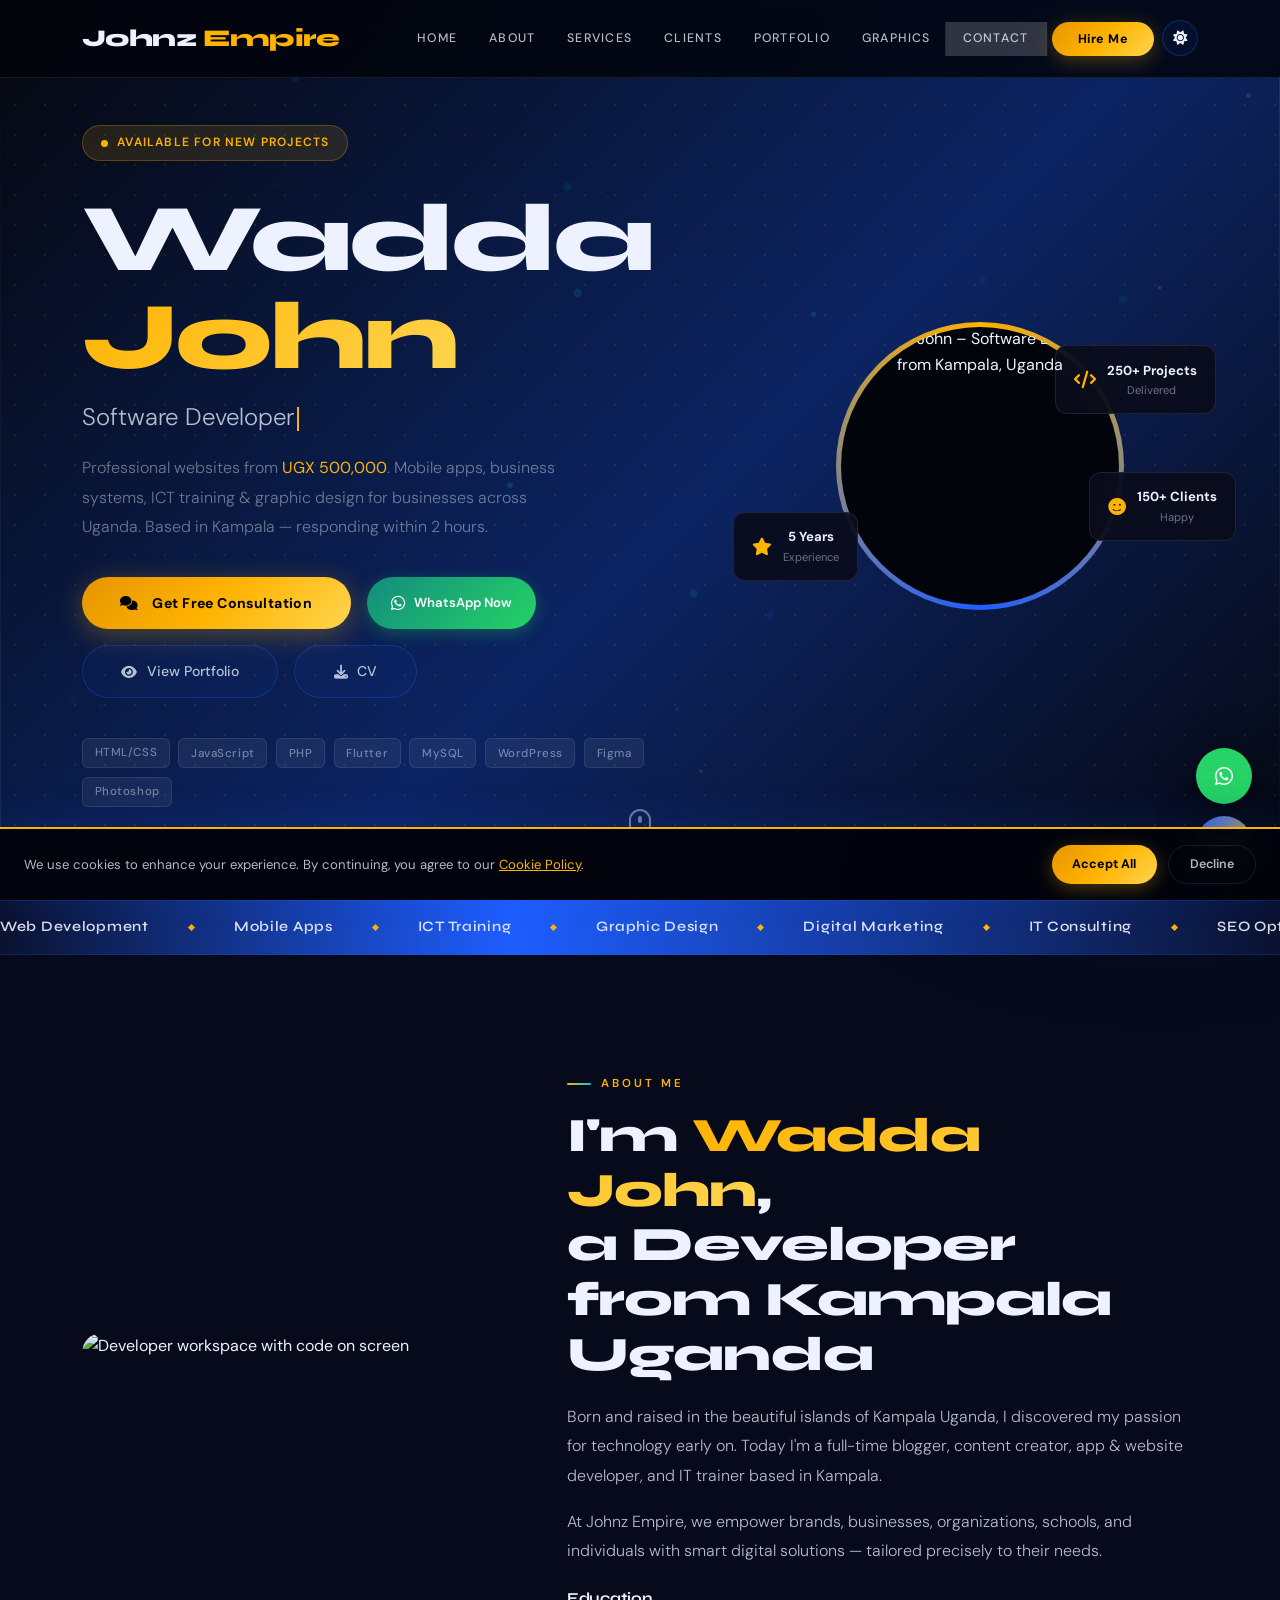
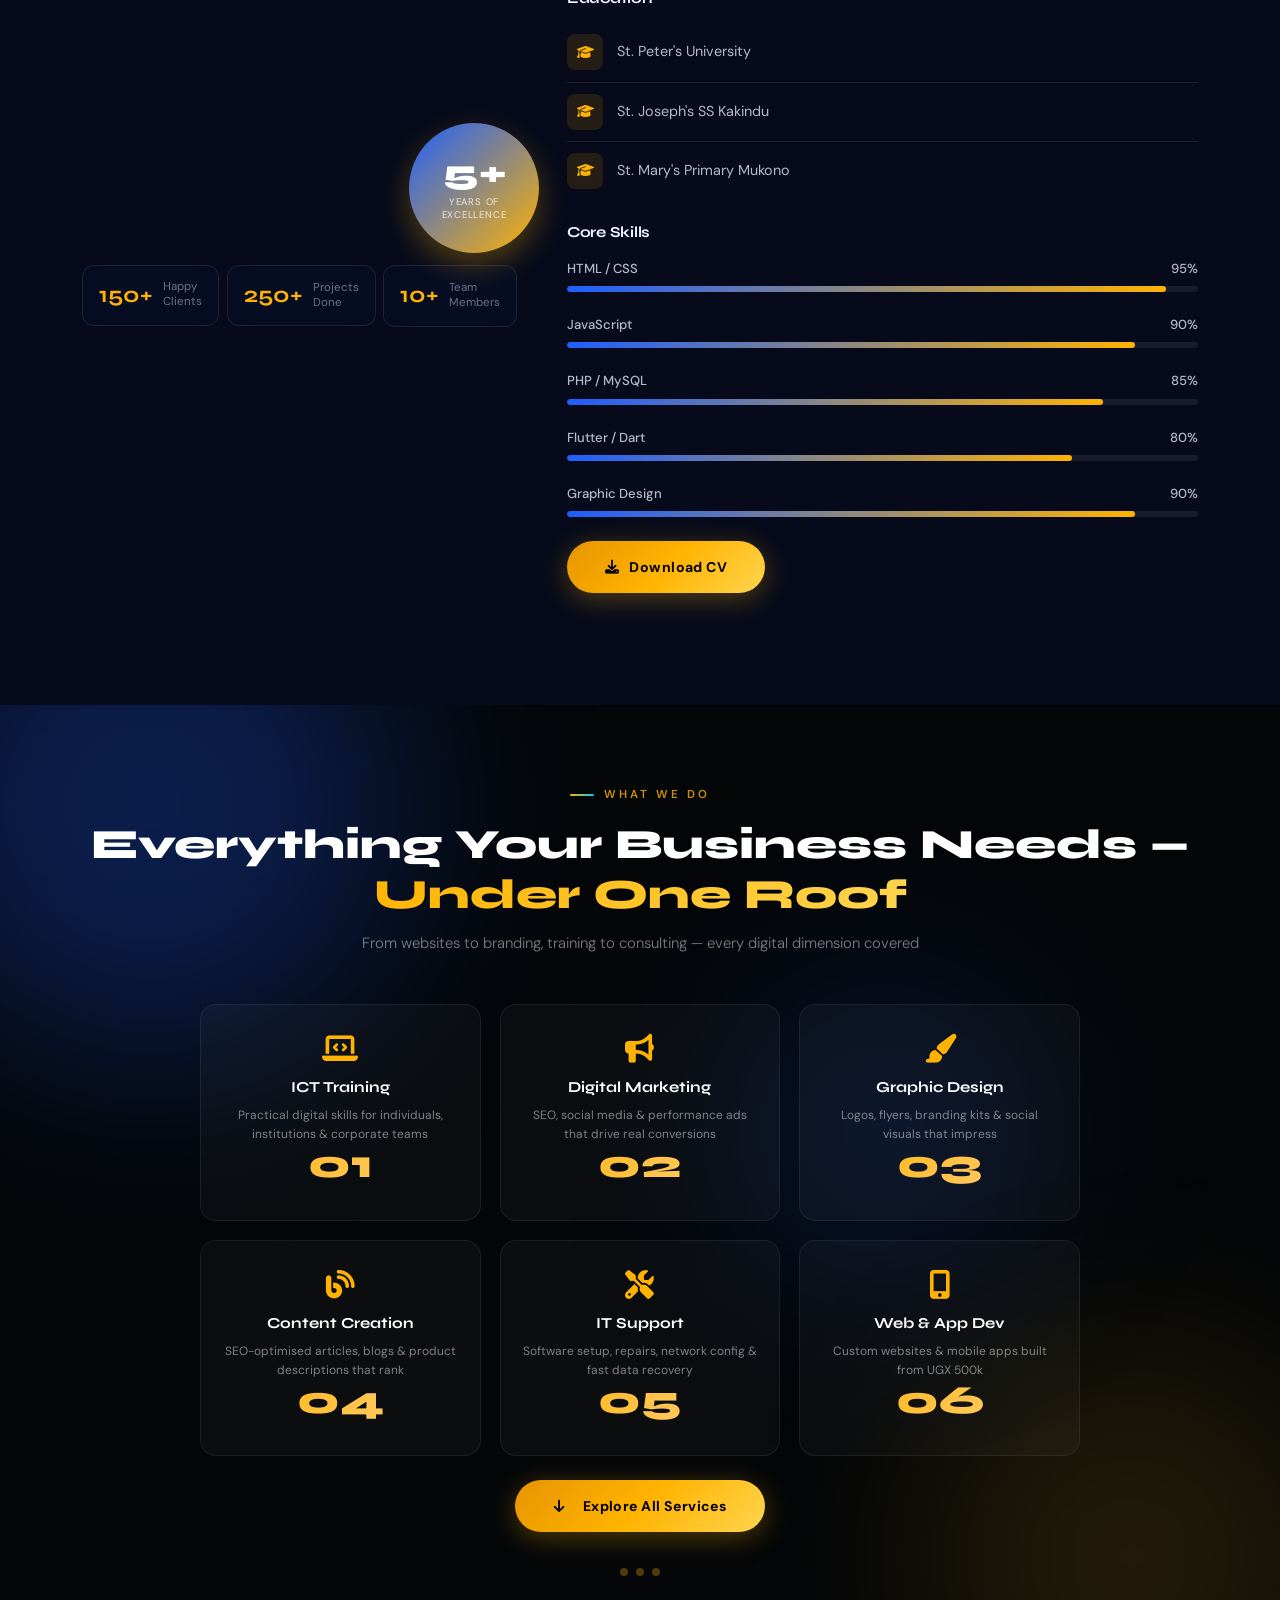
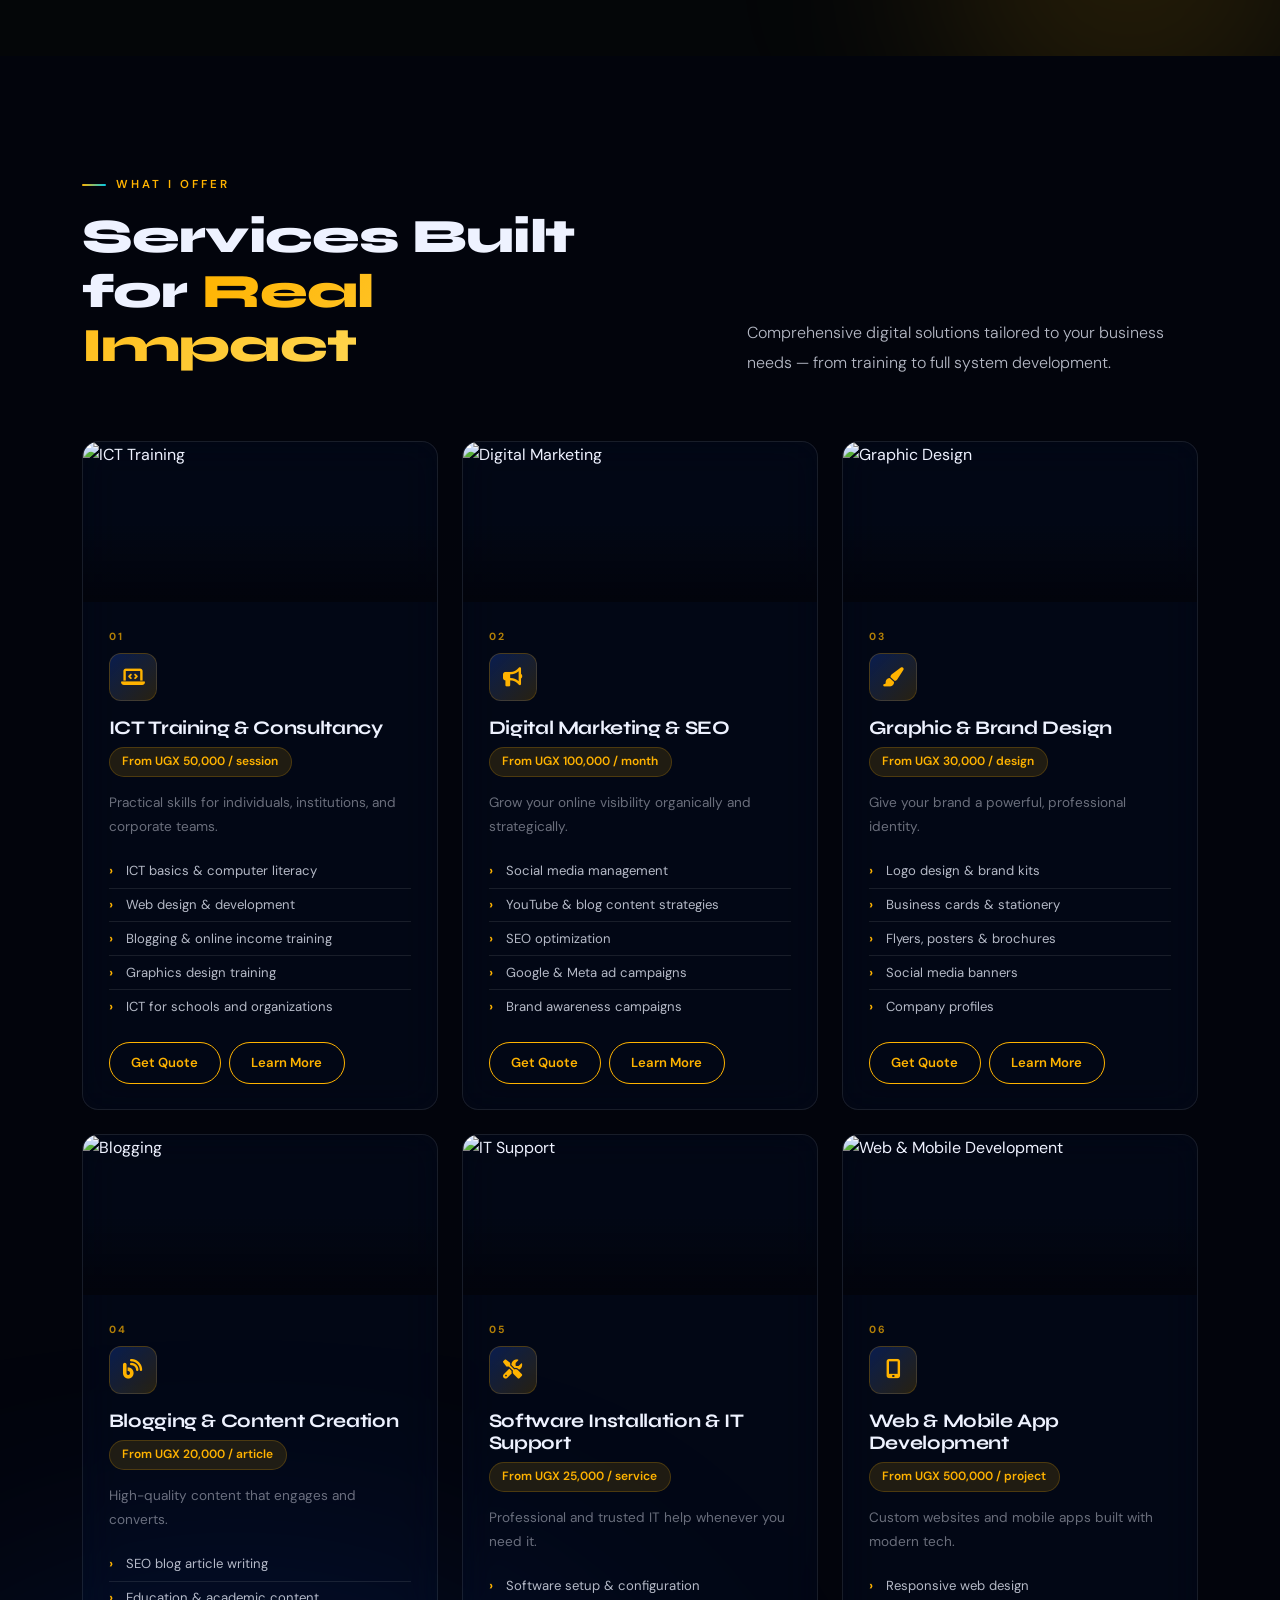
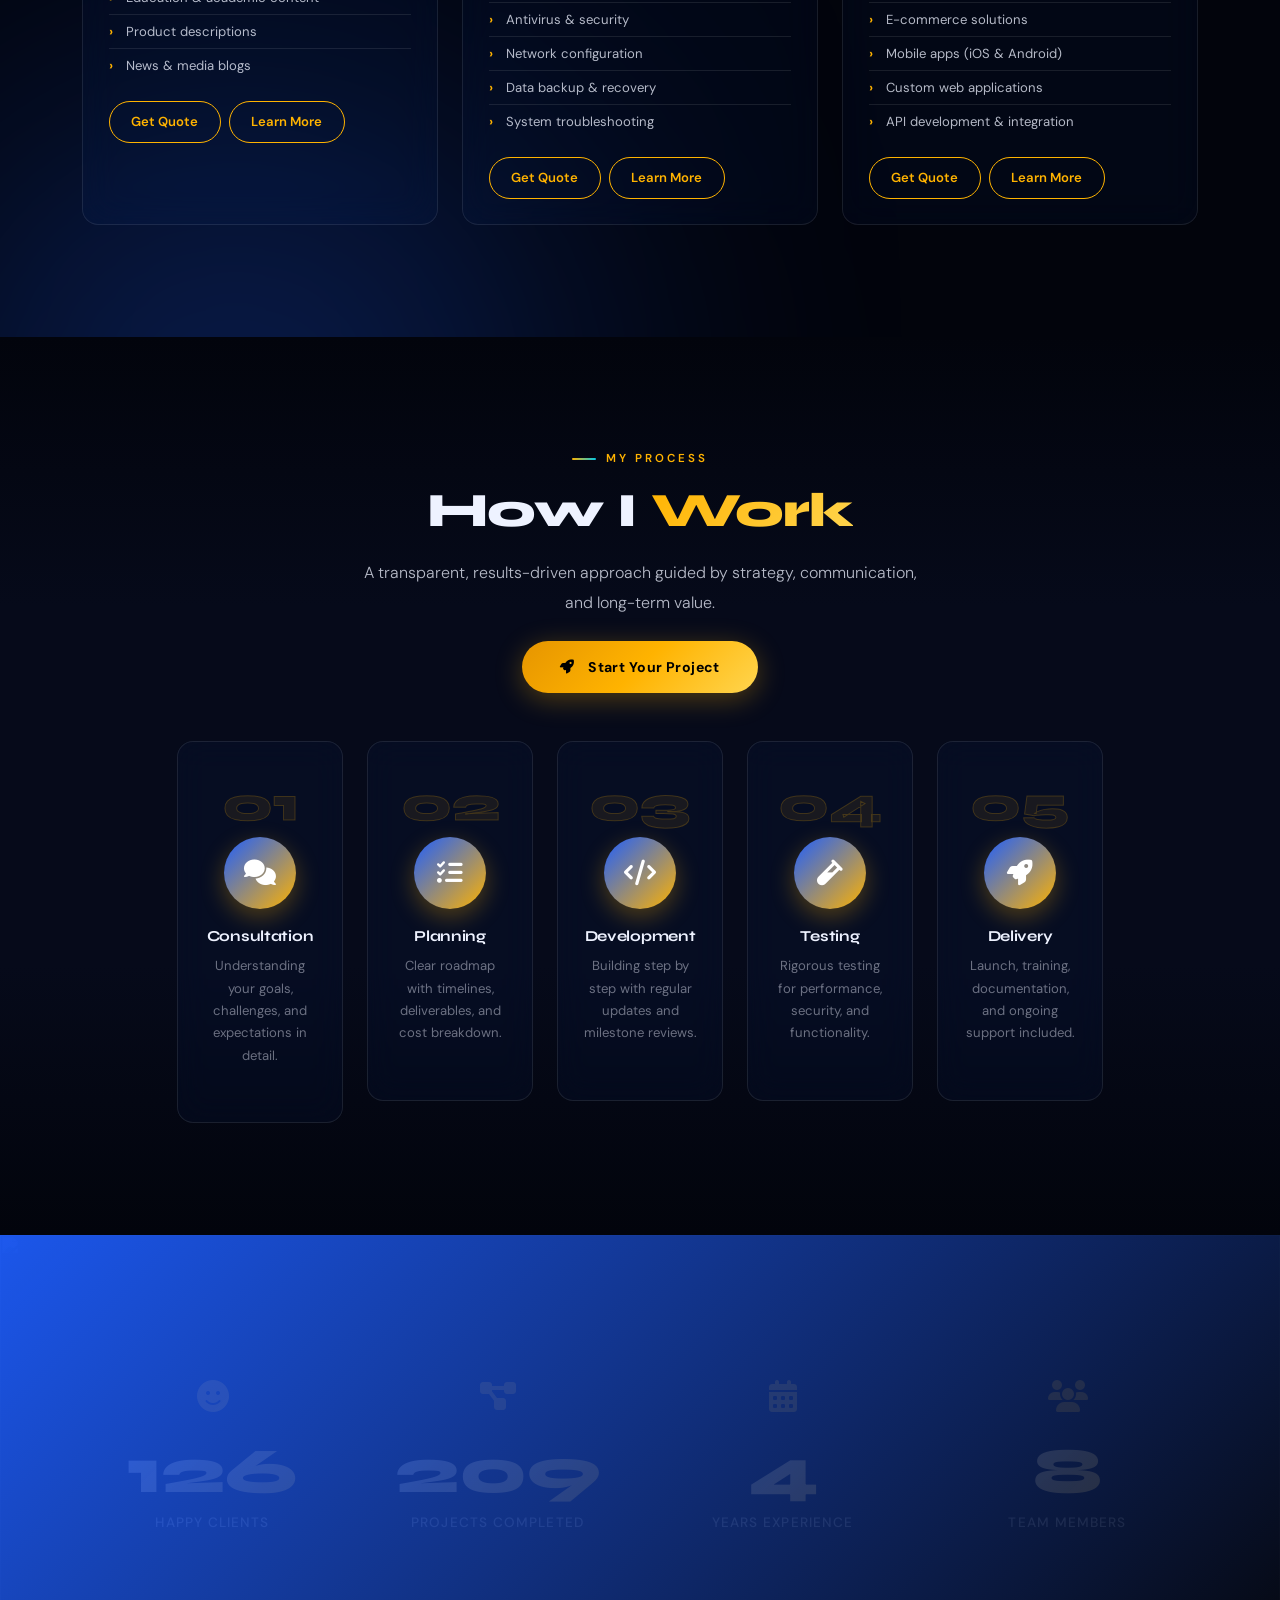
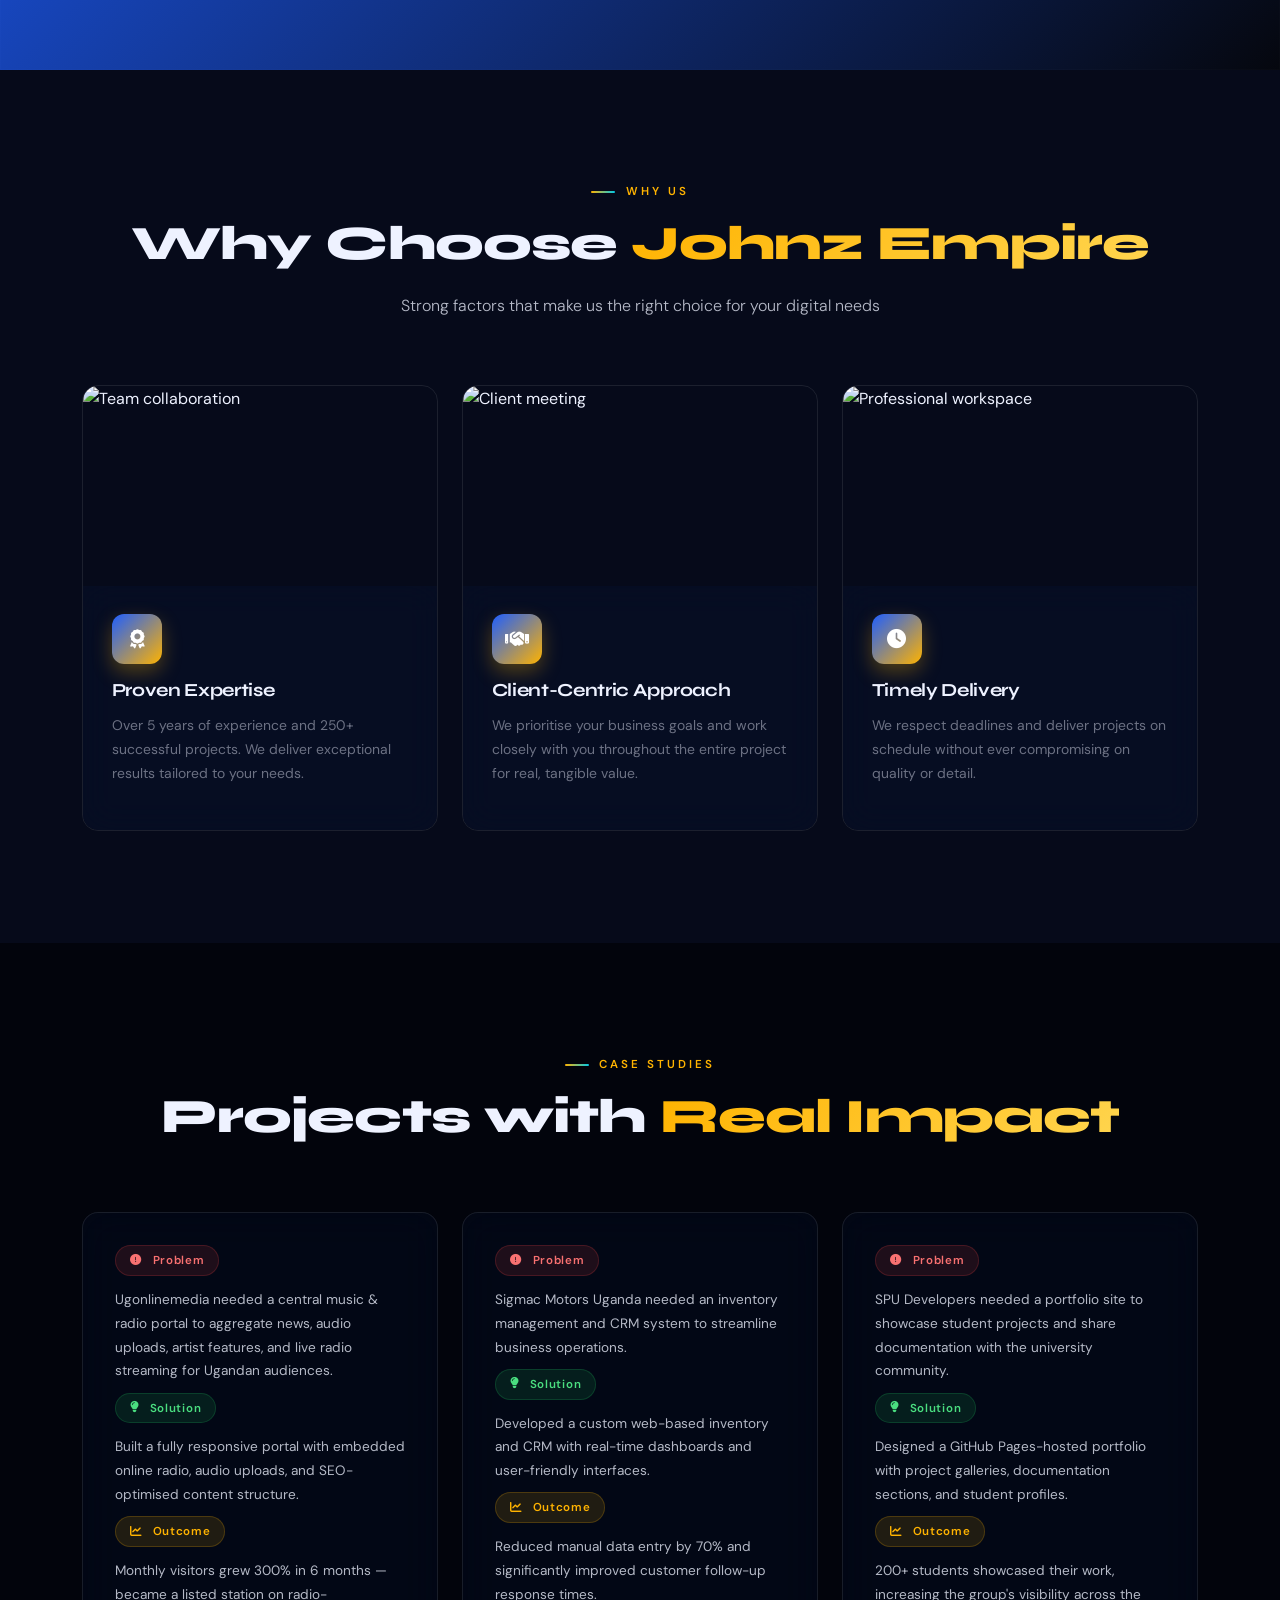
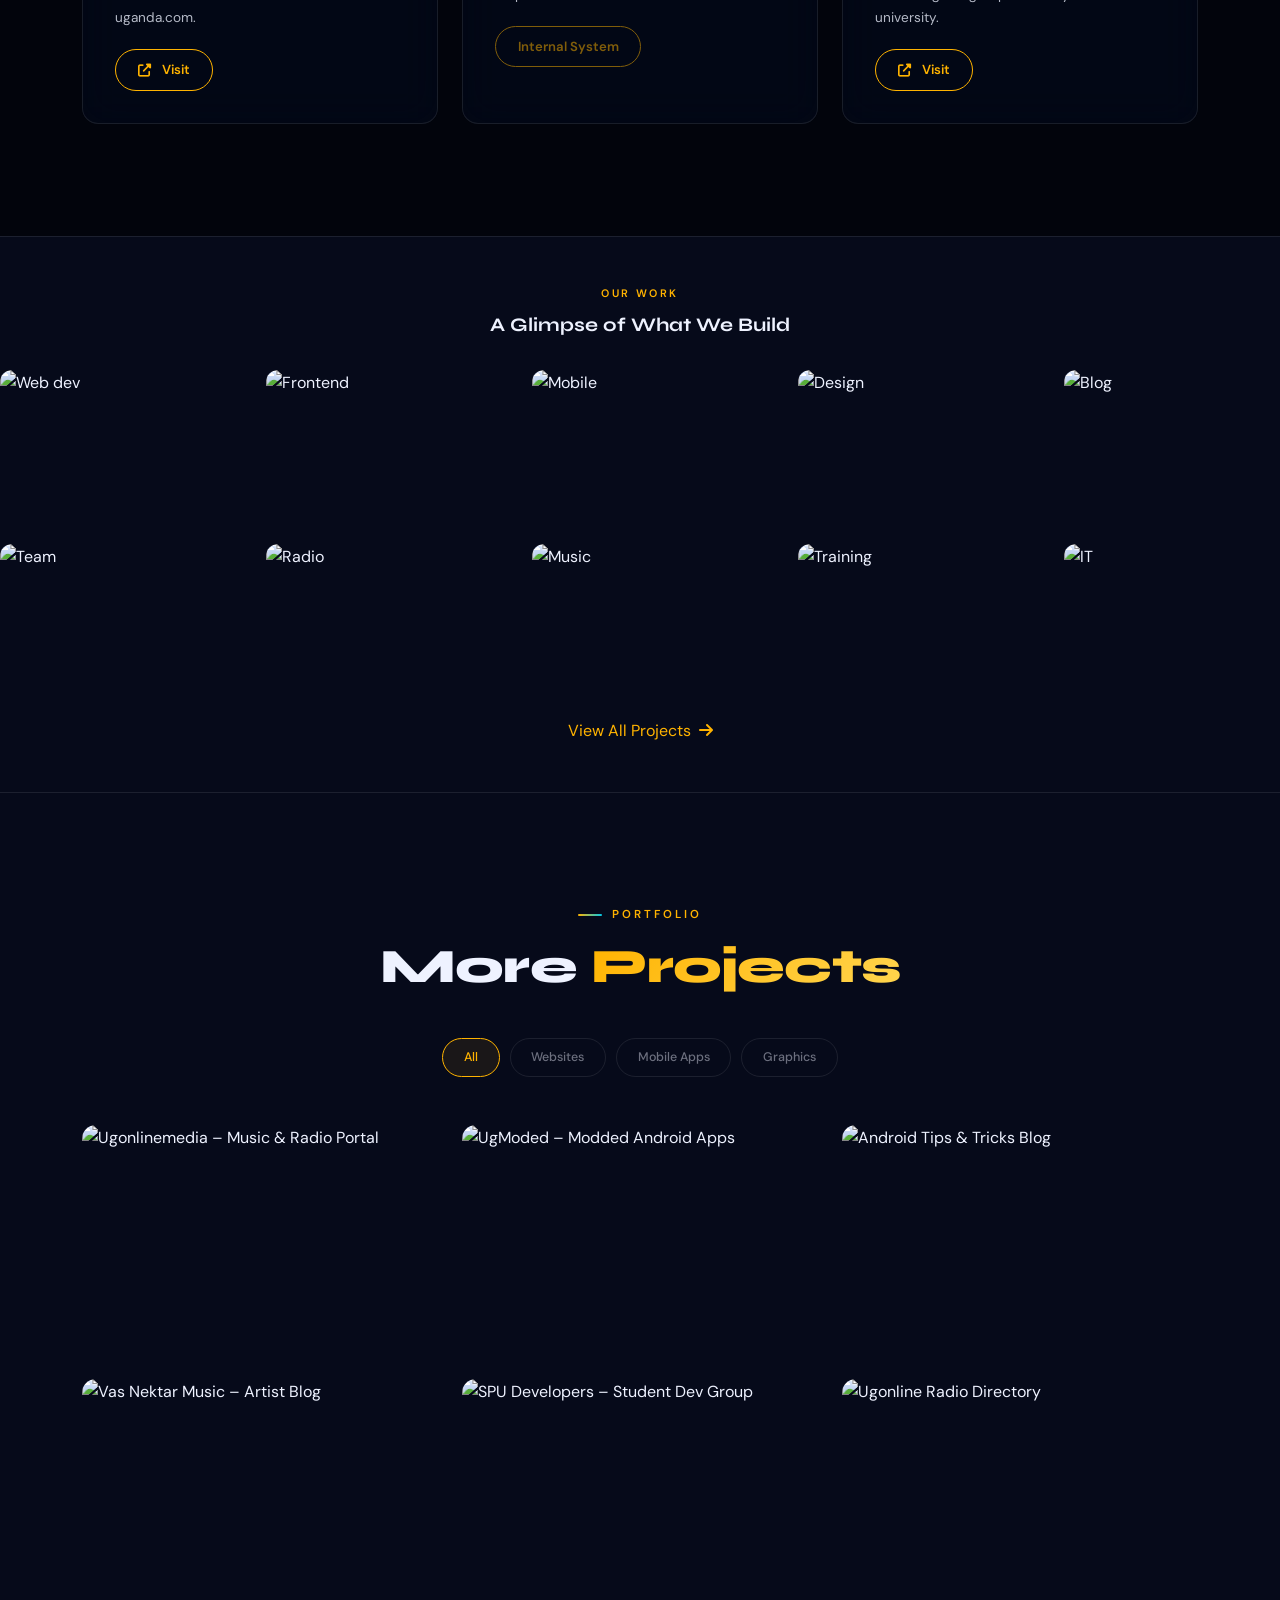
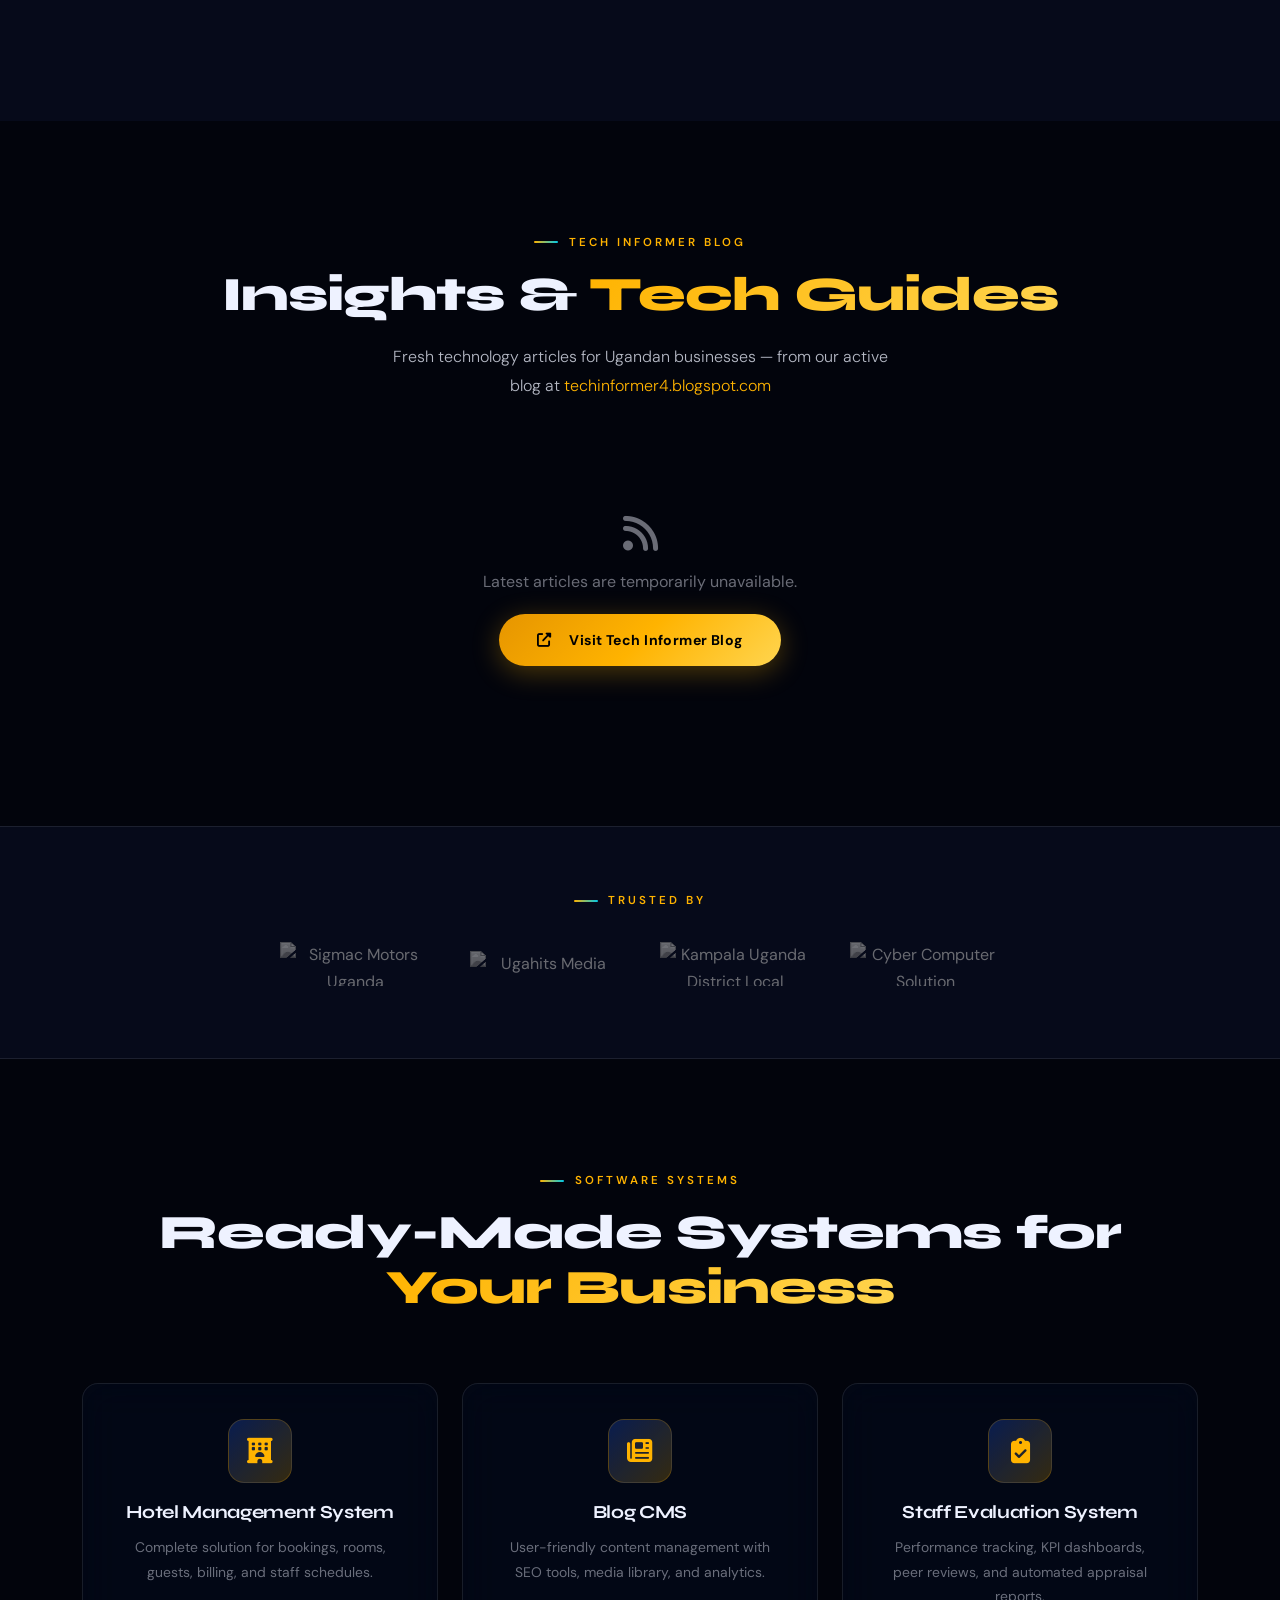
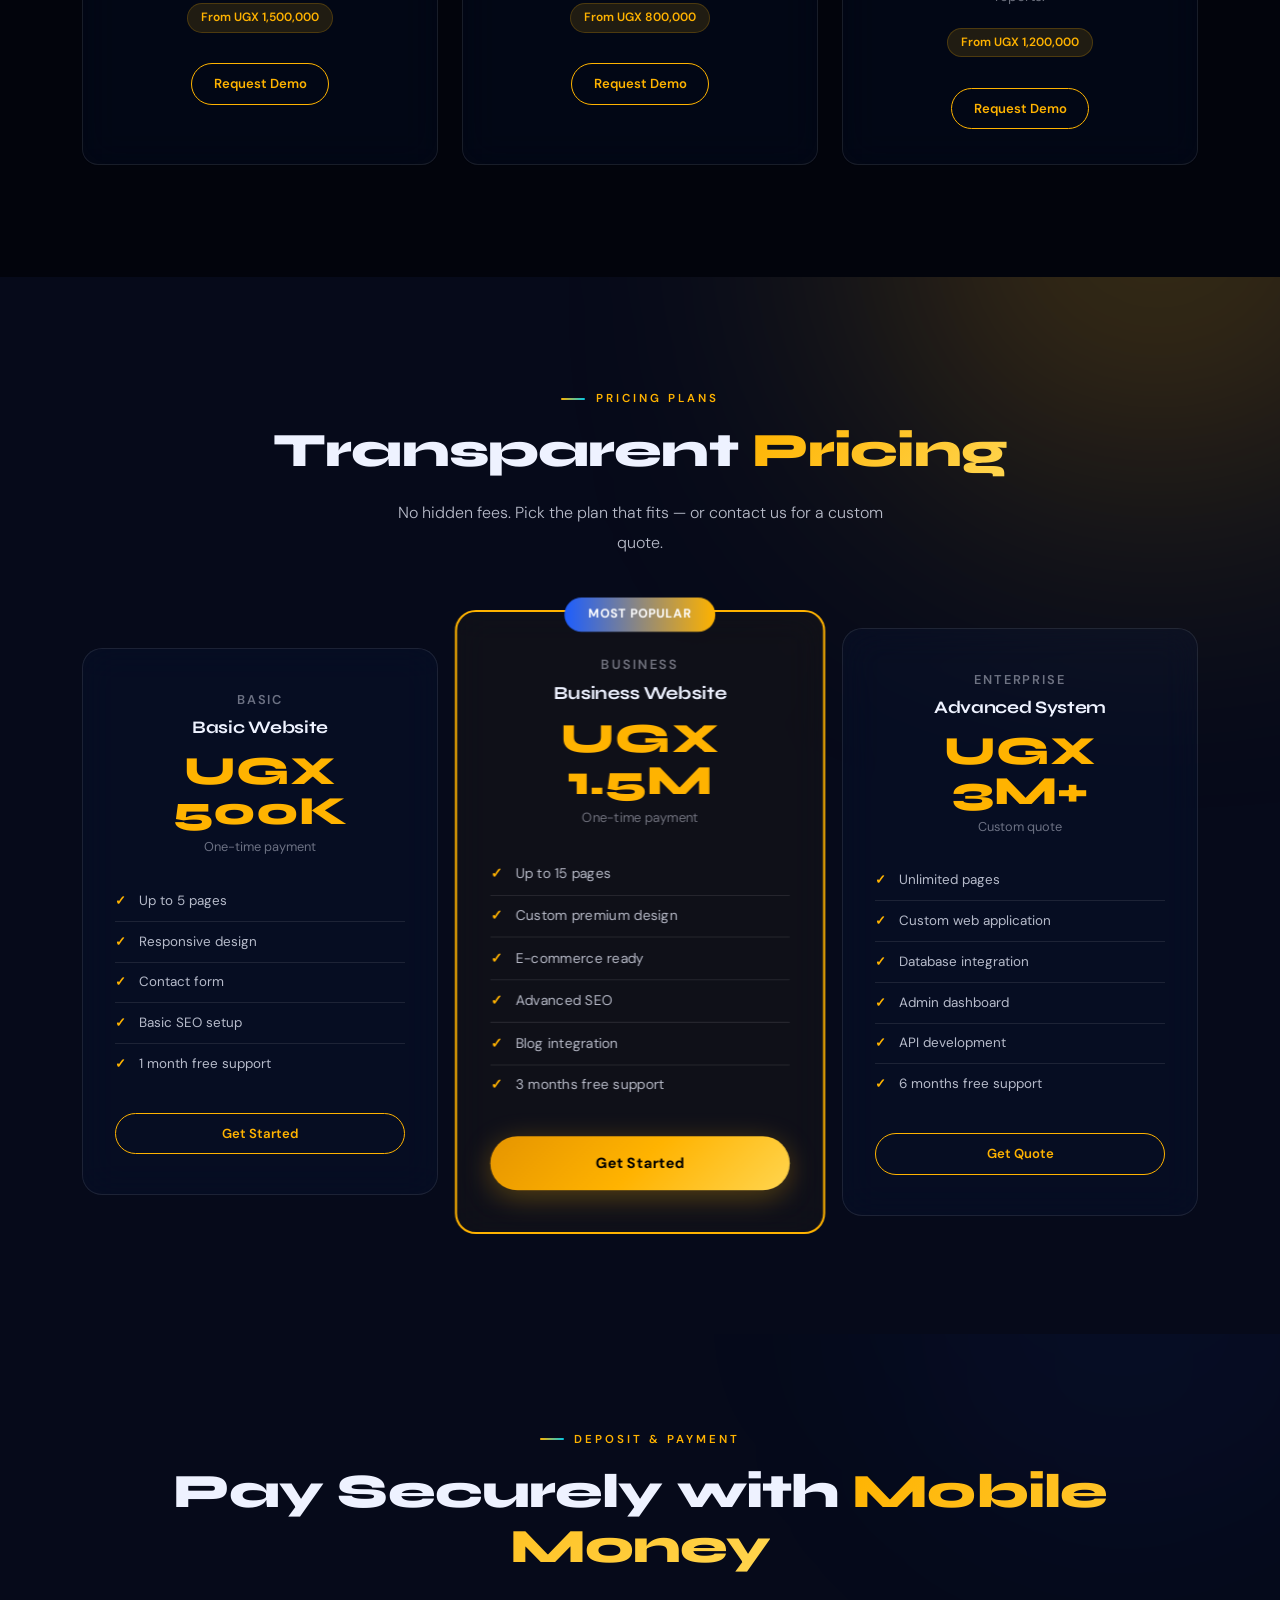
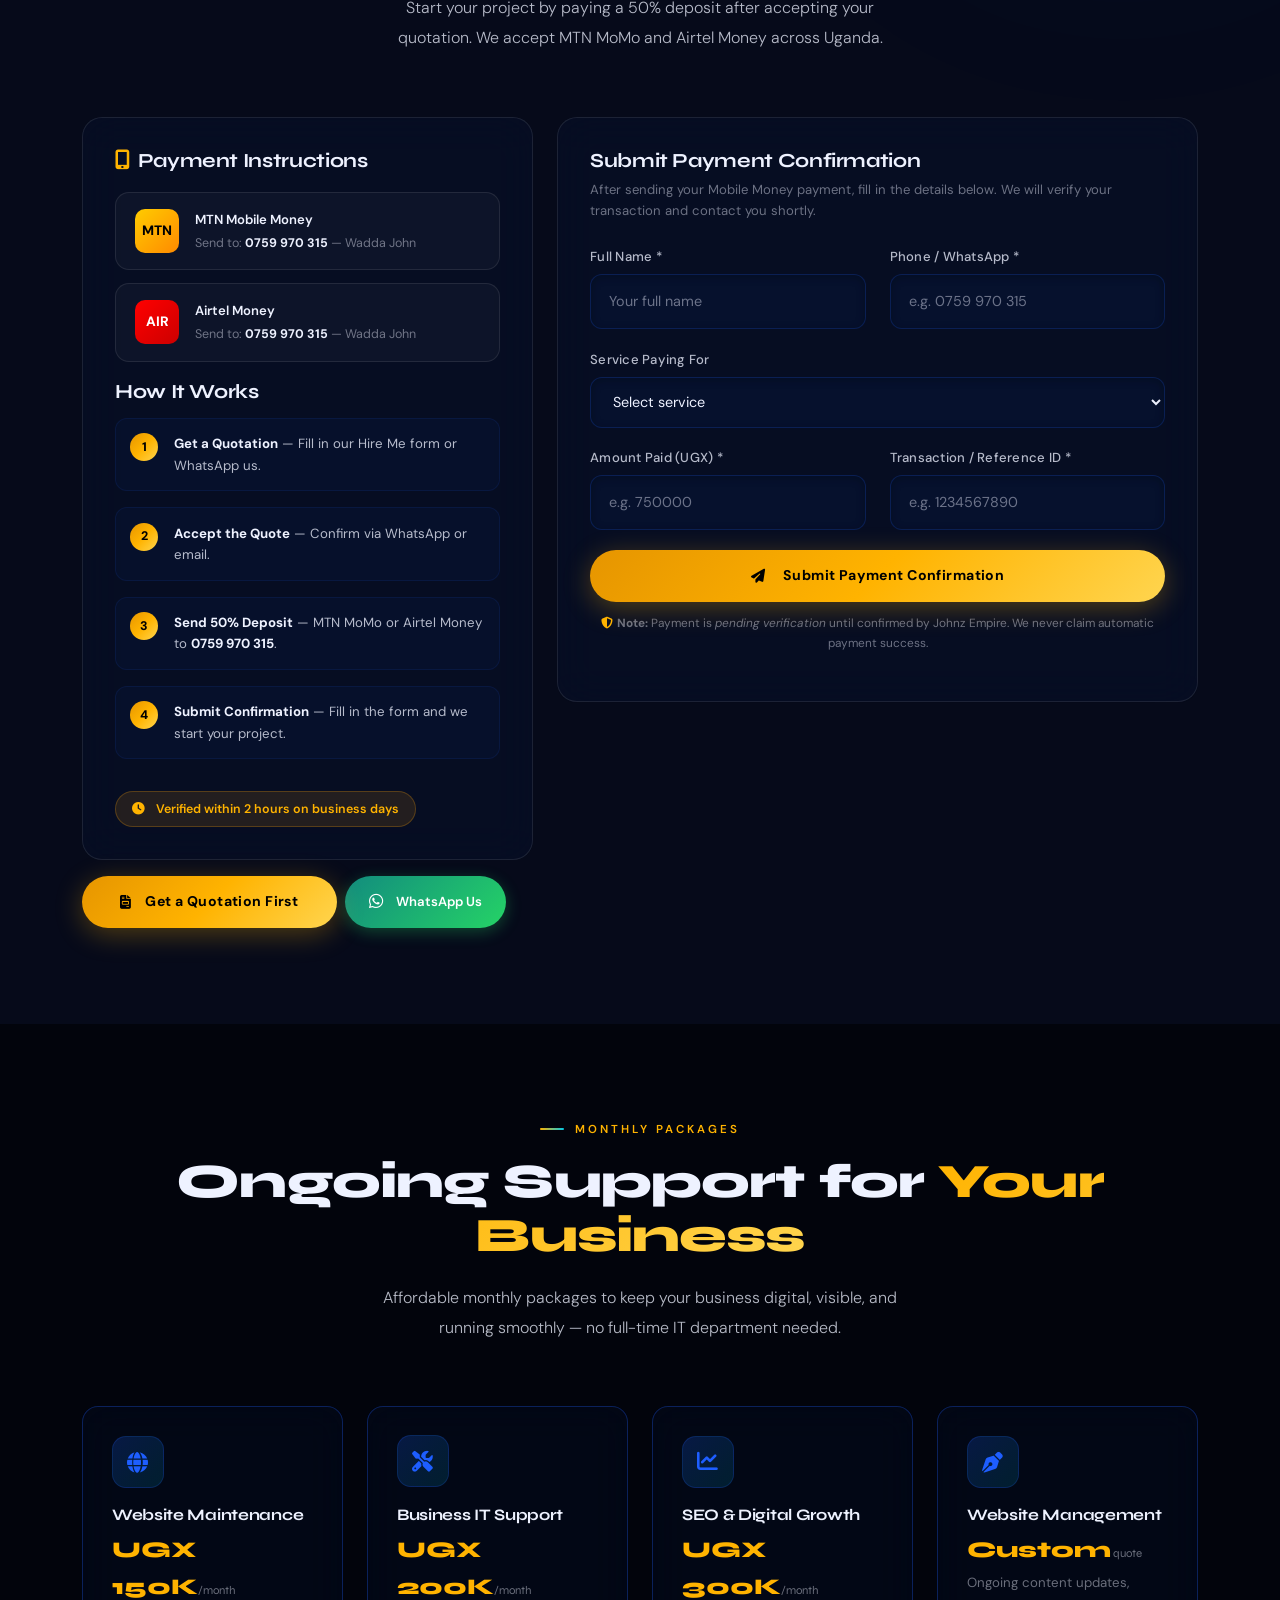
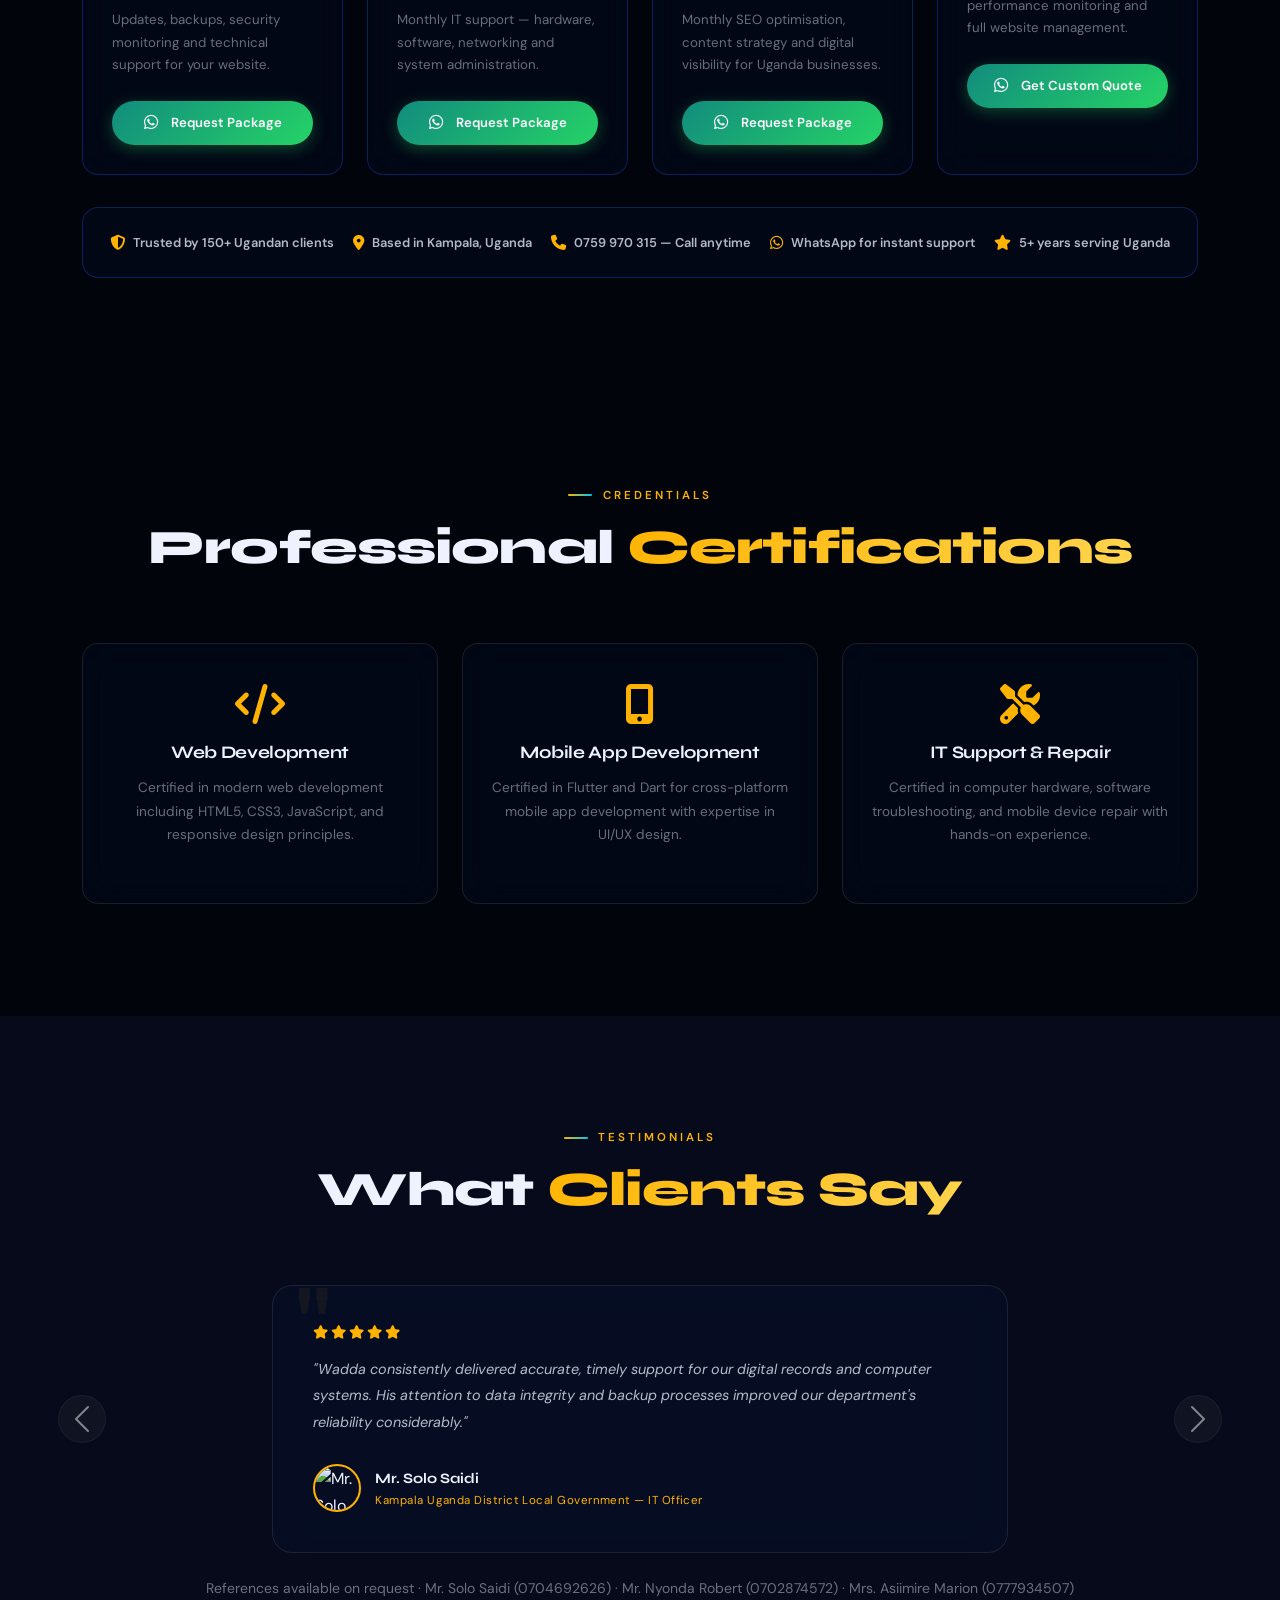
==== commit aa346211: "Update index.html" ====
--- a/index.html
+++ b/index.html
@@ -731,8 +731,8 @@
       </div>
       <div class="col-lg-7" data-aos="fade-left">
         <div class="section-tag">About Me</div>
-        <h2 class="s-heading">I'm <span class="text-grad">Wadda John</span>,<br>a Developer from Buvuma</h2>
-        <p class="s-body mb-3">Born and raised in the beautiful islands of Buvuma, I discovered my passion for technology early on. Today I'm a full-time blogger, content creator, app & website developer, and IT trainer based in Kampala.</p>
+        <h2 class="s-heading">I'm <span class="text-grad">Wadda John</span>,<br>a Developer from Kampala Uganda</h2>
+        <p class="s-body mb-3">Born and raised in the beautiful islands of Kampala Uganda, I discovered my passion for technology early on. Today I'm a full-time blogger, content creator, app & website developer, and IT trainer based in Kampala.</p>
         <p class="s-body mb-4">At Johnz Empire, we empower brands, businesses, organizations, schools, and individuals with smart digital solutions — tailored precisely to their needs.</p>
         <h5 class="mb-3" style="font-size:.95rem;font-weight:700">Education</h5>
         <div class="mb-3">
@@ -1121,7 +1121,7 @@
     <div class="row align-items-center justify-content-center g-4">
       <div class="col-6 col-md-3 col-lg-2 text-center"><img src="https://blogger.googleusercontent.com/img/b/R29vZ2xl/AVvXsEjG1KAbq2ywfkY__hSurEzZRB-FYcXVqZBiQlDkQdIsLy6jlifwIbNeN6pVrUBcIYcPNc8l_syDcTiP_Kw5j_d1Rsjg5Kx_4TrocUXza6ze6efXOCwWuPtgDFjgQv7hjBEt-PErO3Ddu3jBN2L21jVcpKtdbfWxGvC1z_UfaybcGk64ShNJcy1KCApQXqA/s320/Gemini_Generated_Image_ludbkjludbkjludb.png" alt="Sigmac Motors Uganda" class="cl-img" loading="lazy"></div>
       <div class="col-6 col-md-3 col-lg-2 text-center"><img src="https://ugahits.com/u/profiles/logo.jpg" alt="Ugahits Media" class="cl-img" loading="lazy"></div>
-      <div class="col-6 col-md-3 col-lg-2 text-center"><img src="https://buvuma.go.ug/sites/default/files/logo_0.png" alt="Buvuma District Local Government" class="cl-img" loading="lazy"></div>
+      <div class="col-6 col-md-3 col-lg-2 text-center"><img src="https://Kampala Uganda.go.ug/sites/default/files/logo_0.png" alt="Kampala Uganda District Local Government" class="cl-img" loading="lazy"></div>
       <div class="col-6 col-md-3 col-lg-2 text-center"><img src="https://blogger.googleusercontent.com/img/b/R29vZ2xl/AVvXsEhfRLeGj1hdcwxW0WgT1dRqi_TLz1qHYeXJimxrHNIQyVMSm539G9aG5biUe86hvxiXHTv_0kOt5AzXmALpajJMzRGDV7tQJqxfcS-lmklnIqQ0AmUXQbWmZqrfWHz8BeAEwGsPxctK-RBthOfFEcKTAdrVLD9LQgfsmgch-qAOikmqDZ8t85t8_UXDXeU/s320/Gemini_Generated_Image_43aje643aje643aj.png" alt="Cyber Computer Solution" class="cl-img" loading="lazy"></div>
     </div>
   </div>
@@ -1272,9 +1272,9 @@
     <div style="position:relative">
       <div id="tstCarousel" class="carousel slide" data-bs-ride="carousel">
         <div class="carousel-inner">
-          <div class="carousel-item active"><div class="row justify-content-center"><div class="col-md-8"><div class="tst-card"><div class="stars"><i class="fas fa-star"></i><i class="fas fa-star"></i><i class="fas fa-star"></i><i class="fas fa-star"></i><i class="fas fa-star"></i></div><p class="tst-text">"Wadda consistently delivered accurate, timely support for our digital records and computer systems. His attention to data integrity and backup processes improved our department's reliability considerably."</p><div class="tst-auth"><img src="https://blogger.googleusercontent.com/img/b/R29vZ2xl/AVvXsEgQwXalgVIwrNKKc24_ZWfZBiKB4pZzu_kSUVDNALBMpdTYIdoUrwL_wHrKmSRKIZbnNgiMynWx0tWst1au3IWkD0TV9-OqBbKP5h9_b8ZusjlSQj9eNw_0EsV1nv-Sxs8bDP3CS6Xj5aK0nHExOZpYm4QlMe6ivv9zkRq_TMPB8AK3Vg-LNymi8nzrepE/s320/Gemini_Generated_Image_wi1daiwi1daiwi1d.png" alt="Mr. Solo Saidi" class="tst-av" loading="lazy"><div><div class="tst-name">Mr. Solo Saidi</div><div class="tst-role">Buvuma District Local Government — IT Officer</div></div></div></div></div></div></div>
+          <div class="carousel-item active"><div class="row justify-content-center"><div class="col-md-8"><div class="tst-card"><div class="stars"><i class="fas fa-star"></i><i class="fas fa-star"></i><i class="fas fa-star"></i><i class="fas fa-star"></i><i class="fas fa-star"></i></div><p class="tst-text">"Wadda consistently delivered accurate, timely support for our digital records and computer systems. His attention to data integrity and backup processes improved our department's reliability considerably."</p><div class="tst-auth"><img src="https://blogger.googleusercontent.com/img/b/R29vZ2xl/AVvXsEgQwXalgVIwrNKKc24_ZWfZBiKB4pZzu_kSUVDNALBMpdTYIdoUrwL_wHrKmSRKIZbnNgiMynWx0tWst1au3IWkD0TV9-OqBbKP5h9_b8ZusjlSQj9eNw_0EsV1nv-Sxs8bDP3CS6Xj5aK0nHExOZpYm4QlMe6ivv9zkRq_TMPB8AK3Vg-LNymi8nzrepE/s320/Gemini_Generated_Image_wi1daiwi1daiwi1d.png" alt="Mr. Solo Saidi" class="tst-av" loading="lazy"><div><div class="tst-name">Mr. Solo Saidi</div><div class="tst-role">Kampala Uganda District Local Government — IT Officer</div></div></div></div></div></div></div>
           <div class="carousel-item"><div class="row justify-content-center"><div class="col-md-8"><div class="tst-card"><div class="stars"><i class="fas fa-star"></i><i class="fas fa-star"></i><i class="fas fa-star"></i><i class="fas fa-star"></i><i class="fas fa-star"></i></div><p class="tst-text">"Reliable, professional, and technically skilled. Wadda helped maintain our IT systems and assisted with administrative solutions that greatly improved our operations at Sigmac Motors."</p><div class="tst-auth"><img src="https://blogger.googleusercontent.com/img/b/R29vZ2xl/AVvXsEjG1KAbq2ywfkY__hSurEzZRB-FYcXVqZBiQlDkQdIsLy6jlifwIbNeN6pVrUBcIYcPNc8l_syDcTiP_Kw5j_d1Rsjg5Kx_4TrocUXza6ze6efXOCwWuPtgDFjgQv7hjBEt-PErO3Ddu3jBN2L21jVcpKtdbfWxGvC1z_UfaybcGk64ShNJcy1KCApQXqA/s320/Gemini_Generated_Image_ludbkjludbkjludb.png" alt="Mr. Nyonda Robert" class="tst-av" loading="lazy"><div><div class="tst-name">Mr. Nyonda Robert</div><div class="tst-role">Manager — Sigmac Motors Uganda Limited</div></div></div></div></div></div></div>
-          <div class="carousel-item"><div class="row justify-content-center"><div class="col-md-8"><div class="tst-card"><div class="stars"><i class="fas fa-star"></i><i class="fas fa-star"></i><i class="fas fa-star"></i><i class="fas fa-star"></i><i class="fas fa-star"></i></div><p class="tst-text">"Wadda's analytical approach and clear communication helped our team access cleaner, well-organised datasets for planning and reporting. Excellent work ethic throughout."</p><div class="tst-auth"><div class="tst-av-pl">AM</div><div><div class="tst-name">Mrs. Asiimire Marion</div><div class="tst-role">Biostatistician — Buvuma District</div></div></div></div></div></div></div>
+          <div class="carousel-item"><div class="row justify-content-center"><div class="col-md-8"><div class="tst-card"><div class="stars"><i class="fas fa-star"></i><i class="fas fa-star"></i><i class="fas fa-star"></i><i class="fas fa-star"></i><i class="fas fa-star"></i></div><p class="tst-text">"Wadda's analytical approach and clear communication helped our team access cleaner, well-organised datasets for planning and reporting. Excellent work ethic throughout."</p><div class="tst-auth"><div class="tst-av-pl">AM</div><div><div class="tst-name">Mrs. Asiimire Marion</div><div class="tst-role">Biostatistician — Kampala Uganda District</div></div></div></div></div></div></div>
           <div class="carousel-item"><div class="row justify-content-center"><div class="col-md-8"><div class="tst-card"><div class="stars"><i class="fas fa-star"></i><i class="fas fa-star"></i><i class="fas fa-star"></i><i class="fas fa-star"></i><i class="fas fa-star"></i></div><p class="tst-text">"Wadda supported our platform with dependable development work and content management that significantly boosted audience engagement for our music site across Uganda."</p><div class="tst-auth"><img src="https://ugahits.com/u/profiles/logo.jpg" alt="Ugahits Media" class="tst-av" loading="lazy"><div><div class="tst-name">Ugahits Media</div><div class="tst-role">Developer & IT Specialist — Kampala</div></div></div></div></div></div></div>
         </div>
         <button class="carousel-control-prev" type="button" data-bs-target="#tstCarousel" data-bs-slide="prev" aria-label="Previous"><span class="carousel-control-prev-icon" aria-hidden="true"></span></button>
--- a/shared.css
+++ b/shared.css
@@ -1,270 +1,769 @@
 /* ============================================================
-   JOHNZ EMPIRE — shared.css  (loaded by every page)
-   Design tokens, navbar, footer, buttons, cookie, popup, BG
-============================================================ */
-
-/* ── TOKENS ── */
-:root{
-  --navy:#0B3D91;--orange:#FF8A00;--orange-lt:#FFA533;
-  --orange-glow:rgba(255,138,0,.22);--navy-glow:rgba(11,61,145,.35);
-  --bg:#06080f;--bg-alt:#0a0d1c;
-  --bg-card:rgba(255,255,255,.04);--border:rgba(255,255,255,.08);
-  --text:#fff;--text-sub:rgba(255,255,255,.78);--text-muted:rgba(255,255,255,.48);
-  --nav-bg:rgba(6,8,15,.82);--modal-bg:#0e1120;
-  --input-bg:rgba(255,255,255,.07);--input-bdr:rgba(255,255,255,.16);
-  --font-head:'Syne',sans-serif;--font-body:'DM Sans',sans-serif;
-  --ease:cubic-bezier(.4,0,.2,1);--bounce:cubic-bezier(.34,1.56,.64,1);
+   JOHNZ EMPIRE — shared.css  v6  "PRESTIGE TECH"
+   World-class color system — Electric Blue · Molten Gold
+   · Cyber Cyan · Imperial Indigo · Deep Space Black
+   Grab attention · Build trust · Win customers
+============================================================ */
+
+/* ─────────────────────────────────────────────────────────
+   PRESTIGE DESIGN TOKEN SYSTEM
+   Mapped onto the existing var() names so every page
+   automatically inherits the new premium palette —
+   zero HTML changes required.
+───────────────────────────────────────────────────────── */
+:root {
+
+  /* ══ ELECTRIC ROYAL BLUE  ── trust · expertise · authority ══ */
+  --navy:           #1E5EFF;   /* electric royal blue — trust · authority  */
+  --navy-light:     #4D7FFF;   /* hover / lighter tone                   */
+  --navy-dark:      #0A3DBF;   /* pressed / deeper blue                  */
+  --navy-glow:      rgba(30,94,255,.32);
+
+  /* ══ MOLTEN GOLD  ── attention · premium · winning ══ */
+  --orange:         #FFB300;   /* molten gold — attention · premium · wins */
+  --orange-lt:      #FFD54F;   /* highlight gold                         */
+  --orange-dark:    #E69500;   /* deep gold                              */
+  --orange-glow:    rgba(255,179,0,.30);
+
+  /* ══ CYBER CYAN  ── innovation · modernity · edge ══ */
+  --cyan:           #00C8E8;
+  --cyan-lt:        #40D9F0;
+  --cyan-glow:      rgba(0,200,232,.24);
+
+  /* ══ IMPERIAL INDIGO  ── mastery · depth · wisdom ══ */
+  --violet:         #4F46E5;   /* was #7C3AED  → richer indigo           */
+  --violet-lt:      #818CF8;
+  --violet-glow:    rgba(79,70,229,.30);
+
+  /* ══ EMERALD  ── success · growth · reliability ══ */
+  --emerald:        #10B981;
+  --emerald-glow:   rgba(16,185,129,.25);
+
+  /* ══ BACKGROUNDS  ── deep-space premium ══ */
+  --bg:             #02040C;   /* ultra-deep space black                 */
+  --bg-alt:         #060A1A;   /* midnight blue-black                    */
+  --bg-card:        rgba(30,94,255,.04); /* subtle blue-tinted glass     */
+  --bg-hover:       rgba(30,94,255,.08);
+  --bg-gold:        rgba(255,179,0,.06);
+
+  /* ══ BORDERS ══ */
+  --border:         rgba(255,255,255,.09);
+  --border-active:  rgba(255,179,0,.35);
+  --border-blue:    rgba(30,94,255,.30);
+
+  /* ══ SEMANTIC ══ */
+  --success:        #10B981;
+  --success-bg:     rgba(16,185,129,.12);
+  --success-border: rgba(16,185,129,.30);
+  --warning:        #FFB300;
+  --warning-bg:     rgba(255,179,0,.12);
+  --danger:         #EF4444;
+  --danger-bg:      rgba(239,68,68,.12);
+
+  /* ══ TEXT  ── blue-tinted crisp white ══ */
+  --text:           #EEF2FF;
+  --text-sub:       rgba(238,242,255,.76);
+  --text-muted:     rgba(238,242,255,.44);
+
+  /* ══ NAVIGATION ══ */
+  --nav-bg:         rgba(2,4,12,.82);
+  --modal-bg:       #08091A;
+
+  /* ══ INPUTS ══ */
+  --input-bg:       rgba(30,94,255,.05);
+  --input-bdr:      rgba(30,94,255,.18);
+
+  /* ══ TYPOGRAPHY ══ */
+  --font-head:      'Syne', sans-serif;
+  --font-body:      'DM Sans', sans-serif;
+
+  /* ══ PREMIUM GRADIENTS ══ */
+  --grad-primary:   linear-gradient(135deg, #0A3DBF, #1E5EFF, #4D7FFF);
+  --grad-accent:    linear-gradient(135deg, #E69500, #FFB300, #FFD54F);
+  --grad-premium:   linear-gradient(135deg, #1E5EFF, #4F46E5);
+  --grad-trust:     linear-gradient(135deg, #1E5EFF, #00C8E8);
+  --grad-mastery:   linear-gradient(135deg, #4F46E5, #00C8E8);
+  --grad-text:      linear-gradient(135deg, #FFB300, #FFD54F);
+  --grad-hero:      linear-gradient(135deg,
+                      rgba(2,4,12,.98) 0%,
+                      rgba(30,94,255,.16) 45%,
+                      rgba(2,4,12,.95) 100%);
+  --grad-card:      linear-gradient(135deg,
+                      rgba(30,94,255,.06),
+                      rgba(79,70,229,.03));
+
+  /* ══ MOTION ══ */
+  --ease:           cubic-bezier(.4,0,.2,1);
+  --bounce:         cubic-bezier(.34,1.56,.64,1);
+  --fast:           140ms;
+  --mid:            280ms;
+  --slow:           560ms;
+
+  /* ══ PREMIUM SHADOWS ══ */
+  --shadow-sm:      0 4px 20px rgba(0,0,0,.45);
+  --shadow-md:      0 8px 40px rgba(0,0,0,.55);
+  --shadow-lg:      0 24px 80px rgba(0,0,0,.65);
+  --shadow-blue:    0 12px 44px var(--navy-glow);
+  --shadow-gold:    0 12px 44px var(--orange-glow);
+  --shadow-glow:    0 0 70px rgba(30,94,255,.18), 0 12px 40px rgba(0,0,0,.5);
+  --shadow-orange:  var(--shadow-gold);
 }
-[data-theme="light"]{
-  --bg:#f0f2f8;--bg-alt:#e6e9f2;
-  --bg-card:rgba(255,255,255,.85);--border:rgba(0,0,0,.09);
-  --text:#0f1326;--text-sub:rgba(15,19,38,.80);--text-muted:rgba(15,19,38,.52);
-  --nav-bg:rgba(240,242,248,.88);--modal-bg:#fff;
-  --input-bg:rgba(0,0,0,.05);--input-bdr:rgba(0,0,0,.18);
-  --orange-glow:rgba(255,138,0,.15);--navy-glow:rgba(11,61,145,.18);
+
+/* ── LIGHT THEME OVERRIDES ── */
+[data-theme="light"] {
+  --bg:             #F0F4FF;
+  --bg-alt:         #E4EAFF;
+  --bg-card:        rgba(255,255,255,.88);
+  --bg-hover:       rgba(255,255,255,.98);
+  --border:         rgba(30,94,255,.12);
+  --border-active:  rgba(255,179,0,.40);
+  --text:           #0A0E2A;
+  --text-sub:       rgba(10,14,42,.76);
+  --text-muted:     rgba(10,14,42,.48);
+  --nav-bg:         rgba(240,244,255,.90);
+  --modal-bg:       #FFFFFF;
+  --input-bg:       rgba(30,94,255,.05);
+  --input-bdr:      rgba(30,94,255,.20);
+  --navy-glow:      rgba(30,94,255,.20);
+  --orange-glow:    rgba(255,179,0,.22);
+  --violet-glow:    rgba(79,70,229,.18);
+  --shadow-sm:      0 4px 20px rgba(30,94,255,.08);
+  --shadow-md:      0 8px 40px rgba(30,94,255,.12);
+  --shadow-lg:      0 24px 80px rgba(30,94,255,.16);
 }
 
-/* ── RESET & BASE ── */
+/* ============================================================
+   RESET & BASE
+============================================================ */
 *,*::before,*::after{box-sizing:border-box;margin:0;padding:0}
-html{scroll-behavior:smooth}
-body{font-family:var(--font-body);color:var(--text);background:var(--bg);
-  overflow-x:hidden;line-height:1.65;transition:background .3s var(--ease),color .3s var(--ease)}
-h1,h2,h3,h4,h5,h6{font-family:var(--font-head);font-weight:700;line-height:1.15}
+html{scroll-behavior:smooth;-webkit-tap-highlight-color:transparent}
+body{
+  font-family:var(--font-body);color:var(--text);background:var(--bg);
+  overflow-x:hidden;line-height:1.65;
+  transition:background var(--mid) var(--ease),color var(--mid) var(--ease)}
+h1,h2,h3,h4,h5,h6{font-family:var(--font-head);font-weight:700;line-height:1.14;letter-spacing:-.018em}
 img{max-width:100%;display:block}
-a{color:inherit;text-decoration:none}
-::-webkit-scrollbar{width:5px}
+a{color:inherit;text-decoration:none;transition:color var(--fast) var(--ease)}
+button,input,select,textarea{font-family:var(--font-body)}
+
+/* ── PREMIUM SCROLLBAR ── */
+::-webkit-scrollbar{width:5px;height:5px}
 ::-webkit-scrollbar-track{background:var(--bg)}
-::-webkit-scrollbar-thumb{background:linear-gradient(180deg,var(--navy),var(--orange));border-radius:3px}
-:focus-visible{outline:3px solid var(--orange)!important;outline-offset:2px!important}
-@media(prefers-reduced-motion:reduce){*,::before,::after{animation-duration:.01ms!important;transition-duration:.01ms!important}}
-
-/* ── UTILITIES ── */
-.text-grad{background:linear-gradient(135deg,var(--orange),#ffd080);
+::-webkit-scrollbar-thumb{
+  background:linear-gradient(180deg,var(--navy),var(--violet),var(--orange));
+  border-radius:3px}
+::-webkit-scrollbar-thumb:hover{
+  background:linear-gradient(180deg,var(--orange),var(--navy))}
+
+/* ── SELECTION ── */
+::selection{background:rgba(30,94,255,.25);color:var(--text)}
+
+/* ── FOCUS ── */
+:focus-visible{
+  outline:2.5px solid var(--orange)!important;
+  outline-offset:3px!important;border-radius:4px!important}
+
+/* ── REDUCED MOTION ── */
+@media(prefers-reduced-motion:reduce){
+  *,::before,::after{animation-duration:.01ms!important;transition-duration:.01ms!important}}
+
+/* ── SKIP LINK ── */
+.skip-link{position:absolute;top:-100px;left:0;background:var(--orange);color:#000;
+  padding:8px 16px;z-index:10000;border-radius:0 0 8px 0;
+  transition:top .3s;font-weight:700;text-decoration:none}
+.skip-link:focus{top:0}
+
+/* ============================================================
+   UTILITY
+============================================================ */
+.text-grad{
+  background:var(--grad-text);
   -webkit-background-clip:text;-webkit-text-fill-color:transparent;background-clip:text}
-.section-tag{display:inline-flex;align-items:center;gap:.6rem;font-size:.72rem;
-  font-weight:600;letter-spacing:.22em;text-transform:uppercase;color:var(--orange);margin-bottom:1rem}
-.section-tag::before{content:'';width:22px;height:2px;background:var(--orange);flex-shrink:0}
+.text-blue{
+  background:var(--grad-primary);
+  -webkit-background-clip:text;-webkit-text-fill-color:transparent;background-clip:text}
+.text-premium{
+  background:var(--grad-premium);
+  -webkit-background-clip:text;-webkit-text-fill-color:transparent;background-clip:text}
+
+.section-tag{
+  display:inline-flex;align-items:center;gap:.65rem;font-size:.72rem;
+  font-weight:600;letter-spacing:.26em;text-transform:uppercase;
+  color:var(--orange);margin-bottom:1rem}
+.section-tag::before{
+  content:'';width:24px;height:2px;flex-shrink:0;border-radius:1px;
+  background:linear-gradient(90deg,var(--orange),var(--cyan))}
+
 .s-heading{font-size:clamp(1.9rem,4vw,3rem);font-weight:800;color:var(--text);margin-bottom:1.2rem}
 .s-body{font-size:1rem;line-height:1.85;color:var(--text-sub);font-weight:300}
-.glass{background:var(--bg-card);backdrop-filter:blur(18px);-webkit-backdrop-filter:blur(18px);
-  border:1px solid var(--border);border-radius:16px}
-.skip-link{position:absolute;top:-100px;left:0;background:var(--orange);color:#fff;
-  padding:8px 16px;z-index:10000;border-radius:0 0 8px 0;transition:top .3s;font-weight:600;text-decoration:none}
-.skip-link:focus{top:0}
-
-/* ── ANIMATED BG ── */
-.anim-bg{position:fixed;inset:0;z-index:-2;
-  background:linear-gradient(-45deg,#06080f,#0B3D91,#0a0d1c,#161b35);
-  background-size:400% 400%;animation:bgShift 18s ease infinite}
-[data-theme="light"] .anim-bg{background:linear-gradient(-45deg,#e8ecf4,#c9d5ea,#eef0f5,#dce3ef);background-size:400% 400%}
+
+.glass{
+  background:var(--bg-card);backdrop-filter:blur(22px);-webkit-backdrop-filter:blur(22px);
+  border:1px solid var(--border);border-radius:18px}
+.glass-gold{
+  background:var(--bg-gold);backdrop-filter:blur(22px);-webkit-backdrop-filter:blur(22px);
+  border:1px solid rgba(255,179,0,.12);border-radius:18px}
+
+/* ============================================================
+   ANIMATED BACKGROUND  — deep-space electric
+============================================================ */
+.anim-bg{
+  position:fixed;inset:0;z-index:-2;
+  background:linear-gradient(-45deg,#02040C,#0A1230,#060A1A,#010308);
+  background-size:400% 400%;animation:bgShift 22s ease infinite}
+[data-theme="light"] .anim-bg{
+  background:linear-gradient(-45deg,#e4eaff,#c8d4ff,#eef2ff,#dde4ff);
+  background-size:400% 400%}
 @keyframes bgShift{0%{background-position:0 50%}50%{background-position:100% 50%}100%{background-position:0 50%}}
 #pcanvas{position:fixed;inset:0;z-index:-1;pointer-events:none}
 
-/* ── SPLASH (home only) ── */
-#splash{position:fixed;inset:0;background:#06080f;display:flex;flex-direction:column;
+/* ============================================================
+   SPLASH
+============================================================ */
+#splash{
+  position:fixed;inset:0;background:#02040C;display:flex;flex-direction:column;
   justify-content:center;align-items:center;z-index:9999;transition:opacity 1s var(--ease)}
-.sp-logo{font-family:var(--font-head);font-size:3.5rem;font-weight:800;color:#fff;
+.sp-logo{
+  font-family:var(--font-head);font-size:3.5rem;font-weight:800;color:#fff;
   margin-bottom:1.5rem;letter-spacing:-.02em}
 .sp-logo span{color:var(--orange)}
-.sp-bar{width:80px;height:3px;background:rgba(255,255,255,.12);border-radius:2px;overflow:hidden;position:relative}
-.sp-bar::after{content:'';position:absolute;inset:0 auto 0 0;width:40%;
-  background:linear-gradient(90deg,var(--navy),var(--orange));animation:spAnim 1.6s infinite ease-in-out}
+.sp-bar{width:90px;height:3px;background:rgba(255,255,255,.1);border-radius:2px;overflow:hidden;position:relative}
+.sp-bar::after{
+  content:'';position:absolute;inset:0 auto 0 0;width:40%;
+  background:linear-gradient(90deg,var(--navy),var(--orange),var(--cyan));
+  animation:spAnim 1.6s infinite ease-in-out}
 @keyframes spAnim{0%{left:-40%}60%,100%{left:100%}}
 
-/* ── COOKIE BAR ── */
-#ck-bar{position:fixed;bottom:0;left:0;right:0;z-index:9998;
-  background:rgba(10,13,28,.97);backdrop-filter:blur(20px);
+/* ============================================================
+   COOKIE BAR
+============================================================ */
+#ck-bar{
+  position:fixed;bottom:0;left:0;right:0;z-index:9998;
+  background:rgba(2,4,12,.97);backdrop-filter:blur(28px);-webkit-backdrop-filter:blur(28px);
   border-top:2px solid var(--orange);padding:1rem 1.5rem;
   display:flex;align-items:center;justify-content:space-between;flex-wrap:wrap;gap:1rem;
+  box-shadow:0 -8px 40px rgba(30,94,255,.12);
   transform:translateY(0);transition:transform .4s var(--ease)}
 #ck-bar.hide{transform:translateY(110%)}
 .ck-text{font-size:.82rem;color:var(--text-sub);max-width:600px;line-height:1.6}
 .ck-text a{color:var(--orange);text-decoration:underline}
 .ck-btns{display:flex;gap:.7rem;flex-shrink:0}
-.ck-btn{padding:.5rem 1.2rem;border-radius:25px;font-size:.78rem;font-weight:600;cursor:pointer;border:none;transition:all .25s}
-.ck-accept{background:var(--orange);color:#fff}
-.ck-accept:hover{background:var(--orange-lt);transform:translateY(-2px)}
+.ck-btn{padding:.5rem 1.3rem;border-radius:50px;font-size:.78rem;font-weight:600;
+  cursor:pointer;border:none;transition:all var(--mid) var(--ease)}
+.ck-accept{background:var(--grad-accent);color:#000;font-weight:700;box-shadow:0 4px 18px var(--orange-glow)}
+.ck-accept:hover{transform:translateY(-2px);box-shadow:var(--shadow-gold)}
 .ck-decline{background:transparent;color:var(--text-sub);border:1.5px solid var(--border)}
-.ck-decline:hover{border-color:var(--orange);color:var(--orange)}
-
-/* ── SOCIAL POPUP ── */
-#soc-pop{position:fixed;inset:0;z-index:9997;background:rgba(0,0,0,.75);
-  backdrop-filter:blur(8px);display:flex;align-items:center;justify-content:center;
+.ck-decline:hover{border-color:var(--orange);color:var(--orange);background:rgba(255,179,0,.07)}
+
+/* ============================================================
+   SOCIAL POPUP
+============================================================ */
+#soc-pop{
+  position:fixed;inset:0;z-index:9997;background:rgba(0,0,0,.82);
+  backdrop-filter:blur(12px);-webkit-backdrop-filter:blur(12px);
+  display:flex;align-items:center;justify-content:center;
   opacity:0;visibility:hidden;transition:all .4s var(--ease)}
 #soc-pop.show{opacity:1;visibility:visible}
-.sp-card{background:var(--bg-alt);border:1px solid var(--border);border-radius:20px;
-  padding:2rem;max-width:390px;width:90%;position:relative;
-  transform:scale(.85) translateY(20px);transition:transform .45s var(--bounce)}
+.sp-card{
+  background:linear-gradient(145deg,#06091C,#0C1030);
+  border:1px solid rgba(30,94,255,.18);border-radius:24px;
+  padding:2.4rem;max-width:400px;width:90%;position:relative;
+  box-shadow:0 40px 100px rgba(0,0,0,.7), 0 0 0 1px rgba(255,179,0,.08),
+             0 0 60px rgba(30,94,255,.1);
+  transform:scale(.85) translateY(24px);transition:transform .45s var(--bounce)}
 #soc-pop.show .sp-card{transform:scale(1) translateY(0)}
-.sp-x{position:absolute;top:1rem;right:1rem;background:transparent;
-  border:1.5px solid var(--border);color:var(--text-sub);width:32px;height:32px;
+.sp-x{
+  position:absolute;top:1rem;right:1rem;background:rgba(255,255,255,.06);
+  border:1.5px solid var(--border);color:var(--text-sub);width:34px;height:34px;
   border-radius:50%;cursor:pointer;display:flex;align-items:center;justify-content:center;
-  font-size:.85rem;transition:all .2s}
-.sp-x:hover{border-color:var(--orange);color:var(--orange)}
-.sp-head{text-align:center;margin-bottom:1.5rem}
-.sp-title{font-family:var(--font-head);font-size:1.15rem;font-weight:700;color:var(--text);margin-bottom:.4rem}
+  font-size:.85rem;transition:all var(--fast) var(--ease)}
+.sp-x:hover{border-color:var(--orange);color:var(--orange);background:rgba(255,179,0,.1);transform:rotate(90deg)}
+.sp-head{text-align:center;margin-bottom:1.6rem}
+.sp-title{font-family:var(--font-head);font-size:1.2rem;font-weight:700;color:var(--text);margin-bottom:.4rem}
 .sp-sub{font-size:.8rem;color:var(--text-muted);line-height:1.55}
 .sp-btns{display:flex;flex-direction:column;gap:.75rem}
-.sp-btn{display:flex;align-items:center;gap:.85rem;padding:.9rem 1.2rem;border-radius:12px;
+.sp-btn{
+  display:flex;align-items:center;gap:.85rem;padding:.95rem 1.2rem;border-radius:14px;
   font-weight:600;font-size:.88rem;cursor:pointer;border:none;width:100%;
-  transition:all .3s var(--ease);text-decoration:none}
+  transition:all var(--mid) var(--bounce);text-decoration:none;
+  position:relative;overflow:hidden}
+.sp-btn::before{
+  content:'';position:absolute;inset:0;background:rgba(255,255,255,.1);
+  transform:translateX(-105%);transition:transform var(--mid) var(--ease)}
+.sp-btn:hover::before{transform:translateX(0)}
+.sp-btn:hover{transform:translateX(6px)}
 .sp-btn i{font-size:1.2rem;flex-shrink:0}
-.sp-btn:hover{transform:translateX(5px)}
-.sp-yt{background:linear-gradient(135deg,#ff0000,#cc0000);color:#fff}
-.sp-yt:hover{box-shadow:0 8px 24px rgba(255,0,0,.35);color:#fff}
-.sp-tt{background:linear-gradient(135deg,#010101,#ff0050);color:#fff}
-.sp-tt:hover{box-shadow:0 8px 24px rgba(255,0,80,.35);color:#fff}
-.sp-wa{background:linear-gradient(135deg,#25D366,#128C7E);color:#fff}
-.sp-wa:hover{box-shadow:0 8px 24px rgba(37,211,102,.35);color:#fff}
+.sp-yt{background:linear-gradient(135deg,#cc0000,#ff0000);color:#fff}
+.sp-yt:hover{box-shadow:0 8px 28px rgba(255,0,0,.45);color:#fff}
+.sp-tt{background:linear-gradient(135deg,#010101,#cc0040);color:#fff}
+.sp-tt:hover{box-shadow:0 8px 28px rgba(204,0,64,.45);color:#fff}
+.sp-wa{background:linear-gradient(135deg,#128C7E,#25D366);color:#fff}
+.sp-wa:hover{box-shadow:0 8px 28px rgba(37,211,102,.45);color:#fff}
 .sp-bl{display:flex;flex-direction:column;text-align:left}
 .sp-bl small{font-size:.68rem;opacity:.75;font-weight:400}
 
-/* ── NAVBAR ── */
-.navbar{background:var(--nav-bg);backdrop-filter:blur(22px);-webkit-backdrop-filter:blur(22px);
-  border-bottom:1px solid var(--border);padding:.85rem 0;transition:all .3s var(--ease)}
-.navbar.scrolled{background:rgba(6,8,15,.97);padding:.55rem 0;border-bottom-color:rgba(255,138,0,.18)}
-[data-theme="light"] .navbar.scrolled{background:rgba(240,242,248,.97)}
-.navbar-brand{font-family:var(--font-head);font-size:1.5rem;font-weight:800;color:var(--text)!important;letter-spacing:-.02em}
+/* ============================================================
+   NAVBAR  — prestige glass
+============================================================ */
+.navbar{
+  background:var(--nav-bg);backdrop-filter:blur(28px);-webkit-backdrop-filter:blur(28px);
+  border-bottom:1px solid var(--border);padding:.85rem 0;
+  transition:all var(--mid) var(--ease)}
+.navbar.scrolled{
+  background:rgba(2,4,12,.97);padding:.55rem 0;
+  border-bottom:1px solid rgba(30,94,255,.15);
+  box-shadow:0 8px 40px rgba(0,0,0,.5), 0 0 0 1px rgba(30,94,255,.06)}
+[data-theme="light"] .navbar.scrolled{background:rgba(240,244,255,.97)}
+
+.navbar-brand{
+  font-family:var(--font-head);font-size:1.5rem;font-weight:800;
+  color:var(--text)!important;letter-spacing:-.025em}
 .navbar-brand .to{color:var(--orange)!important}
-.nav-link{font-size:.78rem;font-weight:500;letter-spacing:.1em;text-transform:uppercase;
-  color:var(--text-sub)!important;padding:.4rem 1rem!important;position:relative;transition:color .25s}
-.nav-link::after{content:'';position:absolute;bottom:-1px;left:1rem;right:1rem;height:2px;
-  background:var(--orange);transform:scaleX(0);transform-origin:left;transition:transform .3s var(--ease)}
+
+.nav-link{
+  font-size:.77rem;font-weight:500;letter-spacing:.1em;text-transform:uppercase;
+  color:var(--text-sub)!important;padding:.4rem 1rem!important;
+  position:relative;transition:color var(--fast) var(--ease)}
+.nav-link::after{
+  content:'';position:absolute;bottom:-1px;left:1rem;right:1rem;height:2px;
+  background:linear-gradient(90deg,var(--orange),var(--cyan));
+  transform:scaleX(0);transform-origin:left;
+  transition:transform var(--mid) var(--ease);border-radius:1px}
 .nav-link:hover,.nav-link.active{color:var(--text)!important}
 .nav-link:hover::after,.nav-link.active::after{transform:scaleX(1)}
-.nav-cta{padding:.55rem 1.5rem;background:var(--orange);color:#fff!important;
-  border-radius:50px;font-weight:600;font-size:.78rem;transition:all .25s;cursor:pointer}
-.nav-cta:hover{background:var(--orange-lt);transform:translateY(-2px);box-shadow:0 8px 20px var(--orange-glow)}
-.theme-btn{background:transparent;border:1.5px solid var(--border);color:var(--text);width:36px;height:36px;
-  border-radius:50%;cursor:pointer;display:flex;align-items:center;justify-content:center;transition:all .25s;font-size:.9rem}
-.theme-btn:hover{border-color:var(--orange);color:var(--orange);transform:rotate(20deg)}
-.navbar-toggler{border:1.5px solid var(--border);padding:.35rem .55rem;border-radius:8px}
-.navbar-toggler-icon{background-image:url("data:image/svg+xml,%3csvg xmlns='http://www.w3.org/2000/svg' viewBox='0 0 30 30'%3e%3cpath stroke='rgba%28255,255,255,0.85%29' stroke-linecap='round' stroke-width='2' d='M4 7h22M4 15h22M4 23h22'/%3e%3c/svg%3e")}
-[data-theme="light"] .navbar-toggler-icon{background-image:url("data:image/svg+xml,%3csvg xmlns='http://www.w3.org/2000/svg' viewBox='0 0 30 30'%3e%3cpath stroke='rgba%280,0,0,0.85%29' stroke-linecap='round' stroke-width='2' d='M4 7h22M4 15h22M4 23h22'/%3e%3c/svg%3e")}
-
-/* ── BUTTONS ── */
-.btn-gold{display:inline-flex;align-items:center;gap:.55rem;padding:.85rem 2.2rem;
-  background:linear-gradient(135deg,var(--orange),#e67e00);color:#fff;border-radius:50px;
-  font-weight:600;font-size:.85rem;border:none;cursor:pointer;transition:all .3s var(--ease);
-  position:relative;overflow:hidden;text-decoration:none}
-.btn-gold::before{content:'';position:absolute;inset:0;background:rgba(255,255,255,.12);
-  transform:translateX(-105%);transition:transform .3s var(--ease)}
+
+.nav-cta{
+  padding:.58rem 1.6rem;
+  background:var(--grad-accent);
+  color:#000!important;border-radius:50px;font-weight:700;font-size:.78rem;
+  letter-spacing:.04em;transition:all var(--mid) var(--ease);cursor:pointer;
+  box-shadow:0 4px 20px var(--orange-glow);position:relative;overflow:hidden}
+.nav-cta::before{
+  content:'';position:absolute;inset:0;background:rgba(255,255,255,.18);
+  transform:translateX(-105%);transition:transform var(--mid) var(--ease)}
+.nav-cta:hover::before{transform:translateX(0)}
+.nav-cta:hover{transform:translateY(-2px);box-shadow:var(--shadow-gold);color:#000!important}
+
+.theme-btn{
+  background:rgba(30,94,255,.08);border:1.5px solid var(--border-blue);
+  color:var(--text);width:36px;height:36px;border-radius:50%;cursor:pointer;
+  display:flex;align-items:center;justify-content:center;
+  transition:all var(--fast) var(--ease);font-size:.9rem}
+.theme-btn:hover{
+  border-color:var(--orange);color:var(--orange);
+  background:rgba(255,179,0,.1);transform:rotate(20deg)}
+
+.navbar-toggler{border:1.5px solid var(--border-blue);padding:.35rem .55rem;border-radius:8px;background:rgba(30,94,255,.06)}
+.navbar-toggler:hover{border-color:var(--orange)}
+.navbar-toggler-icon{background-image:url("data:image/svg+xml,%3csvg xmlns='http://www.w3.org/2000/svg' viewBox='0 0 30 30'%3e%3cpath stroke='rgba%28238,242,255,0.85%29' stroke-linecap='round' stroke-width='2' d='M4 7h22M4 15h22M4 23h22'/%3e%3c/svg%3e")}
+[data-theme="light"] .navbar-toggler-icon{background-image:url("data:image/svg+xml,%3csvg xmlns='http://www.w3.org/2000/svg' viewBox='0 0 30 30'%3e%3cpath stroke='rgba%2810,14,42,0.85%29' stroke-linecap='round' stroke-width='2' d='M4 7h22M4 15h22M4 23h22'/%3e%3c/svg%3e")}
+
+/* ============================================================
+   PRESTIGE BUTTONS
+============================================================ */
+
+/* Primary CTA — Molten Gold (attention-winning) */
+.btn-gold{
+  display:inline-flex;align-items:center;gap:.6rem;padding:.9rem 2.4rem;
+  background:var(--grad-accent);color:#000;border-radius:50px;
+  font-weight:700;font-size:.88rem;letter-spacing:.03em;
+  border:none;cursor:pointer;transition:all var(--mid) var(--ease);
+  position:relative;overflow:hidden;text-decoration:none;
+  box-shadow:0 6px 28px var(--orange-glow)}
+.btn-gold::before{
+  content:'';position:absolute;inset:0;background:rgba(255,255,255,.18);
+  transform:translateX(-105%);transition:transform var(--mid) var(--ease)}
 .btn-gold:hover::before{transform:translateX(0)}
-.btn-gold:hover{transform:translateY(-3px);box-shadow:0 12px 30px var(--orange-glow);color:#fff}
-.btn-ghost{display:inline-flex;align-items:center;gap:.55rem;padding:.82rem 2.2rem;
-  border:1.5px solid var(--border);color:var(--text-sub);border-radius:50px;font-weight:500;
-  font-size:.85rem;cursor:pointer;transition:all .25s;background:transparent;text-decoration:none}
-.btn-ghost:hover{border-color:var(--orange);color:var(--orange);background:var(--orange-glow)}
-.btn-std{display:inline-flex;align-items:center;gap:.45rem;padding:.55rem 1.3rem;
-  border:1.5px solid var(--orange);color:var(--orange);border-radius:30px;font-weight:500;
-  font-size:.82rem;cursor:pointer;transition:all .25s;background:transparent;text-decoration:none}
-.btn-std:hover{background:var(--orange);color:#fff;transform:translateY(-2px);box-shadow:0 8px 20px var(--orange-glow)}
-
-/* ── FLOATING BUTTONS ── */
+.btn-gold:hover{
+  transform:translateY(-3px);
+  box-shadow:var(--shadow-gold),0 2px 0 rgba(255,255,255,.1) inset;
+  color:#000}
+.btn-gold:active{transform:translateY(-1px)}
+
+/* Blue Trust Button */
+.btn-blue{
+  display:inline-flex;align-items:center;gap:.6rem;padding:.9rem 2.4rem;
+  background:var(--grad-primary);color:#fff;border-radius:50px;
+  font-weight:600;font-size:.88rem;letter-spacing:.03em;
+  border:none;cursor:pointer;transition:all var(--mid) var(--ease);
+  position:relative;overflow:hidden;text-decoration:none;
+  box-shadow:0 6px 28px var(--navy-glow)}
+.btn-blue::before{
+  content:'';position:absolute;inset:0;background:rgba(255,255,255,.14);
+  transform:translateX(-105%);transition:transform var(--mid) var(--ease)}
+.btn-blue:hover::before{transform:translateX(0)}
+.btn-blue:hover{transform:translateY(-3px);box-shadow:var(--shadow-blue);color:#fff}
+
+/* Ghost / outline button */
+.btn-ghost{
+  display:inline-flex;align-items:center;gap:.6rem;padding:.87rem 2.4rem;
+  border:1.5px solid var(--border-blue);color:var(--text-sub);border-radius:50px;
+  font-weight:500;font-size:.88rem;cursor:pointer;
+  transition:all var(--mid) var(--ease);background:rgba(30,94,255,.05);
+  text-decoration:none;position:relative;overflow:hidden}
+.btn-ghost::before{
+  content:'';position:absolute;inset:0;
+  background:linear-gradient(135deg,rgba(30,94,255,.08),rgba(255,179,0,.06));
+  transform:translateX(-105%);transition:transform var(--mid) var(--ease)}
+.btn-ghost:hover::before{transform:translateX(0)}
+.btn-ghost:hover{border-color:var(--orange);color:var(--orange)}
+
+/* Small standard button */
+.btn-std{
+  display:inline-flex;align-items:center;gap:.48rem;padding:.56rem 1.35rem;
+  border:1.5px solid var(--orange);color:var(--orange);border-radius:30px;
+  font-weight:600;font-size:.82rem;cursor:pointer;
+  transition:all var(--mid) var(--ease);background:transparent;text-decoration:none;
+  position:relative;overflow:hidden}
+.btn-std::before{
+  content:'';position:absolute;inset:0;background:var(--grad-accent);
+  z-index:-1;transform:scaleX(0);transform-origin:left;
+  transition:transform var(--mid) var(--ease)}
+.btn-std:hover::before{transform:scaleX(1)}
+.btn-std:hover{color:#000;transform:translateY(-2px);box-shadow:0 8px 22px var(--orange-glow)}
+
+/* Loading state */
+.btn-loading{pointer-events:none;opacity:.78}
+.btn-spinner{
+  display:inline-block;width:16px;height:16px;
+  border:2.5px solid rgba(0,0,0,.25);border-top-color:#000;
+  border-radius:50%;animation:spin .8s linear infinite;margin-right:.5rem}
+.btn-gold .btn-spinner,.btn-gold.btn-loading .btn-spinner{
+  border-color:rgba(0,0,0,.25);border-top-color:#000}
+.btn-blue .btn-spinner{border-color:rgba(255,255,255,.3);border-top-color:#fff}
+@keyframes spin{to{transform:rotate(360deg)}}
+
+/* ============================================================
+   FLOATING BUTTONS
+============================================================ */
 .float-btns{position:fixed;bottom:28px;right:28px;z-index:1000;display:flex;flex-direction:column;gap:12px}
-.float-btn{width:56px;height:56px;border-radius:50%;display:flex;align-items:center;
-  justify-content:center;color:#fff;font-size:1.3rem;box-shadow:0 6px 20px rgba(0,0,0,.35);
-  transition:all .3s var(--ease);position:relative;text-decoration:none;border:none;cursor:pointer}
-.float-btn:hover{transform:translateY(-4px) scale(1.1)}
-.wa-float{background:#25D366;animation:waPulse 2.5s infinite}
-@keyframes waPulse{0%{box-shadow:0 0 0 0 rgba(37,211,102,.6)}70%{box-shadow:0 0 0 16px rgba(37,211,102,0)}100%{box-shadow:0 0 0 0 rgba(37,211,102,0)}}
-.ai-float{background:linear-gradient(135deg,var(--navy),var(--orange))}
-.float-lbl{position:absolute;right:64px;top:50%;transform:translateY(-50%);
-  background:rgba(6,8,15,.92);backdrop-filter:blur(10px);border:1px solid var(--border);
-  padding:.5rem 1rem;border-radius:25px;font-size:.75rem;white-space:nowrap;
-  opacity:0;transition:opacity .2s;pointer-events:none;color:#fff}
+.float-btn{
+  width:56px;height:56px;border-radius:50%;display:flex;
+  align-items:center;justify-content:center;color:#fff;font-size:1.3rem;
+  box-shadow:var(--shadow-md);transition:all var(--mid) var(--bounce);
+  position:relative;text-decoration:none;border:none;cursor:pointer}
+.float-btn:hover{transform:translateY(-5px) scale(1.12)}
+.wa-float{
+  background:linear-gradient(135deg,#128C7E,#25D366);
+  animation:waPulse 2.5s infinite}
+@keyframes waPulse{
+  0%{box-shadow:0 0 0 0 rgba(37,211,102,.65)}
+  70%{box-shadow:0 0 0 18px rgba(37,211,102,0)}
+  100%{box-shadow:0 0 0 0 rgba(37,211,102,0)}}
+.ai-float{background:var(--grad-premium)}
+.float-lbl{
+  position:absolute;right:66px;top:50%;transform:translateY(-50%);
+  background:rgba(2,4,12,.96);backdrop-filter:blur(12px);
+  border:1px solid var(--border-blue);padding:.5rem 1.1rem;border-radius:25px;
+  font-size:.75rem;white-space:nowrap;
+  opacity:0;transition:opacity var(--fast) var(--ease);pointer-events:none;color:#fff}
 .float-btn:hover .float-lbl{opacity:1}
-.btt{position:fixed;bottom:105px;right:34px;width:40px;height:40px;border-radius:50%;
-  background:var(--orange);color:#fff;border:none;cursor:pointer;display:flex;
-  align-items:center;justify-content:center;font-size:1rem;z-index:999;
-  opacity:0;visibility:hidden;transition:all .3s;box-shadow:0 4px 14px var(--orange-glow)}
+
+.btt{
+  position:fixed;bottom:105px;right:34px;width:40px;height:40px;border-radius:50%;
+  background:var(--grad-accent);color:#000;border:none;cursor:pointer;
+  display:flex;align-items:center;justify-content:center;font-size:1rem;z-index:999;
+  opacity:0;visibility:hidden;transition:all var(--mid) var(--ease);
+  box-shadow:var(--shadow-gold);font-weight:700}
 .btt.show{opacity:1;visibility:visible}
-.btt:hover{transform:translateY(-4px);box-shadow:0 8px 20px var(--orange-glow)}
-
-/* ── TICKER / MARQUEE ── */
-.ticker{background:linear-gradient(90deg,var(--navy),#1a52b8,var(--navy));padding:.9rem 0;
-  overflow:hidden;border-top:1px solid rgba(255,255,255,.06);border-bottom:1px solid rgba(255,255,255,.06)}
+.btt:hover{transform:translateY(-4px);box-shadow:0 12px 32px var(--orange-glow)}
+
+/* ============================================================
+   TICKER / MARQUEE
+============================================================ */
+.ticker{
+  background:linear-gradient(90deg,#0A1230,#1E5EFF 40%,#0A1230);
+  padding:.9rem 0;overflow:hidden;
+  border-top:1px solid rgba(30,94,255,.2);
+  border-bottom:1px solid rgba(30,94,255,.2);
+  box-shadow:0 4px 30px rgba(30,94,255,.15)}
 .ticker-track{display:flex;white-space:nowrap;animation:tickerRun 30s linear infinite}
-.ticker-item{display:flex;align-items:center;gap:2.5rem;flex-shrink:0;
+.ticker-item{
+  display:flex;align-items:center;gap:2.5rem;flex-shrink:0;
   font-family:var(--font-head);font-size:.9rem;font-weight:600;
-  color:rgba(255,255,255,.85);padding-right:2.5rem;letter-spacing:.05em}
-.t-diamond{width:5px;height:5px;background:var(--orange);transform:rotate(45deg);flex-shrink:0}
+  color:rgba(238,242,255,.9);padding-right:2.5rem;letter-spacing:.05em}
+.t-diamond{
+  width:6px;height:6px;background:var(--orange);
+  transform:rotate(45deg);flex-shrink:0;
+  box-shadow:0 0 8px var(--orange-glow)}
 @keyframes tickerRun{to{transform:translateX(-50%)}}
 
-/* ── PAGE HERO (inner pages) ── */
-.page-hero{min-height:42vh;display:flex;align-items:center;padding:7.5rem 0 3.5rem;
-  position:relative;overflow:hidden}
-.ph-bg{position:absolute;inset:0;
-  background:linear-gradient(135deg,rgba(6,8,15,.98) 0%,rgba(11,61,145,.28) 55%,rgba(6,8,15,.95) 100%)}
-.ph-mesh{position:absolute;inset:0;
-  background-image:radial-gradient(rgba(255,138,0,.09) 1px,transparent 1px);
+/* ============================================================
+   PAGE HERO (inner pages)
+============================================================ */
+.page-hero{
+  min-height:44vh;display:flex;align-items:center;
+  padding:7.5rem 0 3.5rem;position:relative;overflow:hidden}
+.ph-bg{position:absolute;inset:0;background:var(--grad-hero)}
+.ph-mesh{
+  position:absolute;inset:0;
+  background-image:radial-gradient(rgba(30,94,255,.1) 1px,transparent 1px);
   background-size:28px 28px;pointer-events:none}
 .ph-orb{position:absolute;border-radius:50%;filter:blur(90px);pointer-events:none}
-.pho1{width:440px;height:440px;background:rgba(11,61,145,.22);top:-130px;right:-80px;animation:phOf 9s ease-in-out infinite}
-.pho2{width:300px;height:300px;background:rgba(255,138,0,.1);bottom:-60px;left:-40px;animation:phOf 9s ease-in-out infinite 4s}
-@keyframes phOf{0%,100%{transform:translateY(0)}50%{transform:translateY(-22px)}}
+.pho1{
+  width:460px;height:460px;background:rgba(30,94,255,.2);
+  top:-130px;right:-80px;animation:phOf 10s ease-in-out infinite}
+.pho2{
+  width:320px;height:320px;background:rgba(79,70,229,.14);
+  bottom:-60px;left:-40px;animation:phOf 10s ease-in-out infinite 5s}
+@keyframes phOf{0%,100%{transform:translateY(0) scale(1)}50%{transform:translateY(-24px) scale(1.04)}}
 .ph-inner{position:relative;z-index:2}
-.ph-tag{display:inline-flex;align-items:center;gap:.6rem;background:rgba(255,138,0,.12);
-  border:1px solid rgba(255,138,0,.25);color:var(--orange);padding:.4rem 1rem;
-  border-radius:30px;font-size:.72rem;font-weight:600;letter-spacing:.12em;
-  text-transform:uppercase;margin-bottom:1.4rem;animation:fadeUp .7s var(--ease) .1s both}
-.ph-title{font-family:var(--font-head);font-size:clamp(2.4rem,5.5vw,4.5rem);font-weight:800;
-  line-height:1.05;letter-spacing:-.03em;color:#fff;animation:fadeUp .7s var(--ease) .25s both}
-.ph-sub{font-size:1rem;color:var(--text-muted);max-width:520px;line-height:1.8;
+.ph-tag{
+  display:inline-flex;align-items:center;gap:.6rem;
+  background:rgba(255,179,0,.12);border:1px solid rgba(255,179,0,.28);
+  color:var(--orange);padding:.4rem 1.1rem;border-radius:30px;
+  font-size:.72rem;font-weight:600;letter-spacing:.12em;text-transform:uppercase;
+  margin-bottom:1.4rem;animation:fadeUp .7s var(--ease) .1s both}
+.ph-title{
+  font-family:var(--font-head);font-size:clamp(2.4rem,5.5vw,4.5rem);
+  font-weight:800;line-height:1.05;letter-spacing:-.03em;color:#fff;
+  animation:fadeUp .7s var(--ease) .25s both}
+.ph-sub{
+  font-size:1rem;color:var(--text-muted);max-width:520px;line-height:1.8;
   margin-top:1.1rem;font-weight:300;animation:fadeUp .7s var(--ease) .4s both}
-.ph-breadcrumb{display:flex;align-items:center;gap:.5rem;font-size:.75rem;
-  color:var(--text-muted);margin-bottom:1rem;animation:fadeUp .7s var(--ease) .05s both}
-.ph-breadcrumb a{color:var(--orange);transition:opacity .2s}
+.ph-breadcrumb{
+  display:flex;align-items:center;gap:.5rem;font-size:.75rem;
+  color:var(--text-muted);margin-bottom:1rem;
+  animation:fadeUp .7s var(--ease) .05s both}
+.ph-breadcrumb a{color:var(--orange);transition:opacity var(--fast)}
 .ph-breadcrumb a:hover{opacity:.75}
-.ph-breadcrumb span{color:var(--text-muted)}
-@keyframes fadeUp{from{opacity:0;transform:translateY(28px)}to{opacity:1;transform:none}}
-
-/* ── SOCIAL ICONS (shared) ── */
-.soc-ic{display:inline-flex;align-items:center;justify-content:center;width:42px;height:42px;
-  border-radius:10px;background:rgba(255,255,255,.06);border:1px solid var(--border);
-  color:var(--text-sub);font-size:1rem;margin:.2rem;transition:all .25s;text-decoration:none}
-.soc-ic:hover{background:var(--orange);color:#fff;border-color:var(--orange);
-  transform:translateY(-3px) scale(1.08);box-shadow:0 6px 18px var(--orange-glow)}
-
-/* ── AI MODAL ── */
-.modal-je .modal-content{background:var(--modal-bg);border:1px solid var(--border);border-radius:16px;color:var(--text)}
-.modal-je .modal-header,.modal-je .modal-footer{border-color:var(--border)}
-.ai-chat{height:290px;overflow-y:auto;background:rgba(255,255,255,.03);border:1px solid var(--border);border-radius:10px;padding:1rem;margin-bottom:.9rem;scroll-behavior:smooth}
-.ai-msg{margin-bottom:.9rem;padding:.8rem 1.1rem;border-radius:12px;max-width:85%;clear:both;font-size:.86rem;line-height:1.6;word-wrap:break-word}
-.ai-bot{background:rgba(11,61,145,.25);float:left;border-top-left-radius:4px}
-.ai-user{background:rgba(255,138,0,.2);float:right;text-align:right;border-top-right-radius:4px}
+@keyframes fadeUp{from{opacity:0;transform:translateY(30px)}to{opacity:1;transform:none}}
+
+/* ============================================================
+   PREMIUM CARD FOUNDATION
+============================================================ */
+.premium-card{
+  background:var(--grad-card);
+  backdrop-filter:blur(22px);-webkit-backdrop-filter:blur(22px);
+  border:1px solid var(--border);border-radius:18px;overflow:hidden;
+  transition:all var(--mid) var(--ease);
+  box-shadow:var(--shadow-sm)}
+.premium-card:hover{
+  transform:translateY(-8px);
+  border-color:var(--border-active);
+  box-shadow:var(--shadow-gold), var(--shadow-sm)}
+
+/* ============================================================
+   FORMS — prestige inputs
+============================================================ */
+.fl{
+  font-size:.82rem;font-weight:500;color:var(--text-sub);
+  margin-bottom:.4rem;display:block;letter-spacing:.02em}
+.fi2{
+  width:100%;background:var(--input-bg);
+  border:1.5px solid var(--input-bdr);
+  color:var(--text);border-radius:12px;padding:.92rem 1.15rem;font-size:.9rem;
+  font-family:var(--font-body);outline:none;
+  transition:all var(--mid) var(--ease);margin-bottom:1.2rem;
+  box-shadow:inset 0 2px 8px rgba(0,0,0,.25)}
+.fi2:focus{
+  border-color:var(--orange);background:rgba(255,179,0,.04);
+  box-shadow:0 0 0 3px rgba(255,179,0,.14), inset 0 2px 8px rgba(0,0,0,.1)}
+.fi2::placeholder{color:var(--text-muted)}
+.fi2:hover:not(:focus){border-color:rgba(30,94,255,.30)}
+textarea.fi2{resize:vertical;min-height:130px;line-height:1.65}
+select.fi2{cursor:pointer}
+[data-theme="light"] .fi2{
+  background:rgba(30,94,255,.04);border-color:rgba(30,94,255,.18);
+  color:var(--text);box-shadow:inset 0 2px 8px rgba(0,0,0,.05)}
+[data-theme="light"] .fi2:focus{background:rgba(255,179,0,.04)}
+
+/* Form feedback */
+.f-msg{
+  padding:.88rem 1.15rem;border-radius:10px;margin-bottom:1rem;
+  font-size:.85rem;font-weight:500;display:none;animation:fadeUp .4s var(--ease)}
+.f-ok{display:block!important;background:var(--success-bg);color:var(--success);border:1px solid var(--success-border)}
+.f-err{display:block!important;background:rgba(255,179,0,.1);color:var(--orange);border:1px solid rgba(255,179,0,.28)}
+
+/* ============================================================
+   PROGRESS BARS (skill bars)
+============================================================ */
+.sk-t{height:6px;background:rgba(255,255,255,.08);border-radius:3px;overflow:hidden}
+.sk-f{
+  height:100%;border-radius:3px;
+  background:linear-gradient(90deg,var(--navy),var(--cyan),var(--orange));
+  background-size:200% 100%;animation:shimBar 3s ease-in-out infinite;
+  width:0;transition:width 2s var(--ease)}
+@keyframes shimBar{0%{background-position:0 0}50%{background-position:100% 0}100%{background-position:0 0}}
+
+/* ============================================================
+   SOCIAL ICONS
+============================================================ */
+.soc-ic{
+  display:inline-flex;align-items:center;justify-content:center;
+  width:42px;height:42px;border-radius:10px;
+  background:rgba(30,94,255,.08);border:1px solid var(--border-blue);
+  color:var(--text-sub);font-size:1rem;margin:.2rem;
+  transition:all var(--mid) var(--ease);text-decoration:none}
+.soc-ic:hover{
+  background:var(--grad-accent);color:#000;border-color:transparent;
+  transform:translateY(-3px) scale(1.1);box-shadow:var(--shadow-gold)}
+
+/* ============================================================
+   AI MODAL
+============================================================ */
+.modal-je .modal-content{
+  background:var(--modal-bg);border:1px solid var(--border-blue);
+  border-radius:20px;color:var(--text);
+  box-shadow:var(--shadow-lg), 0 0 0 1px rgba(255,179,0,.06)}
+.modal-je .modal-header,.modal-je .modal-footer{border-color:rgba(30,94,255,.15)}
+.ai-chat{
+  height:290px;overflow-y:auto;
+  background:rgba(30,94,255,.04);
+  border:1px solid var(--border-blue);border-radius:12px;
+  padding:1rem;margin-bottom:.9rem;scroll-behavior:smooth}
+.ai-msg{
+  margin-bottom:.9rem;padding:.88rem 1.15rem;border-radius:14px;max-width:85%;
+  clear:both;font-size:.86rem;line-height:1.65;word-wrap:break-word}
+.ai-bot{
+  background:linear-gradient(135deg,rgba(30,94,255,.18),rgba(79,70,229,.1));
+  float:left;border-top-left-radius:4px;border:1px solid rgba(30,94,255,.14)}
+.ai-user{
+  background:rgba(255,179,0,.16);float:right;text-align:right;
+  border-top-right-radius:4px;border:1px solid rgba(255,179,0,.16)}
 .typing-dots{display:flex;gap:4px;padding:.5rem .8rem;align-items:center}
-.typing-dots span{width:7px;height:7px;border-radius:50%;background:var(--orange);animation:dotB 1.4s infinite ease-in-out}
+.typing-dots span{
+  width:7px;height:7px;border-radius:50%;background:var(--orange);
+  animation:dotB 1.4s infinite ease-in-out}
 .typing-dots span:nth-child(2){animation-delay:.2s}
 .typing-dots span:nth-child(3){animation-delay:.4s}
 @keyframes dotB{0%,80%,100%{transform:scale(.6);opacity:.5}40%{transform:scale(1);opacity:1}}
-.fi2{width:100%;background:var(--input-bg);border:1px solid var(--input-bdr);color:var(--text);
-  border-radius:10px;padding:.85rem 1.1rem;font-size:.9rem;font-family:var(--font-body);
-  outline:none;transition:all .25s var(--ease);margin-bottom:1.2rem}
-.fi2:focus{border-color:var(--orange);background:rgba(255,138,0,.05);box-shadow:0 0 0 3px rgba(255,138,0,.1)}
-.fi2::placeholder{color:var(--text-muted)}
-
-/* ── FOOTER ── */
-footer{background:rgba(4,6,12,.97);padding:5rem 0 2rem;border-top:1px solid var(--border)}
-.foot-brand{font-family:var(--font-head);font-size:1.7rem;font-weight:800;color:#fff;margin-bottom:.8rem}
+
+/* ============================================================
+   PRESTIGE FOOTER
+============================================================ */
+footer{
+  background:linear-gradient(180deg,#010208,#02040C);
+  padding:5rem 0 2rem;
+  border-top:1px solid rgba(30,94,255,.12)}
+.foot-brand{
+  font-family:var(--font-head);font-size:1.7rem;font-weight:800;
+  color:#fff;margin-bottom:.8rem;letter-spacing:-.025em}
 .foot-brand span{color:var(--orange)}
-.foot-tagline{font-size:.84rem;color:rgba(255,255,255,.45);line-height:1.75;max-width:250px}
-.foot-head{font-size:.7rem;font-weight:700;letter-spacing:.22em;text-transform:uppercase;color:var(--orange);margin-bottom:1.3rem}
+.foot-tagline{font-size:.84rem;color:rgba(238,242,255,.38);line-height:1.75;max-width:250px}
+.foot-head{
+  font-size:.68rem;font-weight:700;letter-spacing:.26em;
+  text-transform:uppercase;color:var(--orange);margin-bottom:1.3rem}
 .foot-ul{list-style:none;padding:0}
 .foot-ul li{margin-bottom:.65rem}
-.foot-ul a{color:rgba(255,255,255,.45);font-size:.85rem;transition:all .2s;display:inline-block}
-.foot-ul a:hover{color:var(--orange);padding-left:6px}
-.foot-hr{border-color:rgba(255,255,255,.07);margin:3rem 0 2rem}
-.foot-copy{font-size:.78rem;color:rgba(255,255,255,.28)}
-
-/* ── FORM MESSAGE ── */
-.f-msg{padding:.8rem 1.1rem;border-radius:8px;margin-bottom:1rem;font-size:.85rem;font-weight:500;display:none}
-.f-ok{display:block!important;background:rgba(34,197,94,.12);color:#4ade80;border:1px solid rgba(34,197,94,.25)}
-.f-err{display:block!important;background:rgba(255,138,0,.12);color:var(--orange);border:1px solid rgba(255,138,0,.25)}
-
-/* ── RESPONSIVE ── */
+.foot-ul a{
+  color:rgba(238,242,255,.38);font-size:.85rem;
+  transition:all var(--mid) var(--ease);display:inline-flex;align-items:center;gap:.5rem}
+.foot-ul a::before{
+  content:'';width:0;height:1.5px;background:var(--grad-accent);
+  transition:width var(--mid) var(--ease);border-radius:1px}
+.foot-ul a:hover{color:var(--orange);padding-left:4px}
+.foot-ul a:hover::before{width:10px}
+.foot-hr{
+  border:none;height:1px;
+  background:linear-gradient(90deg,transparent,rgba(30,94,255,.18),rgba(255,179,0,.12),transparent);
+  margin:3rem 0 2rem}
+.foot-copy{font-size:.78rem;color:rgba(238,242,255,.24)}
+
+/* ============================================================
+   LINK HOVER
+============================================================ */
+a:hover{color:var(--orange)}
+
+/* ============================================================
+   RESPONSIVE
+============================================================ */
 @media(max-width:767px){
   .float-btns{bottom:18px;right:18px}
   .float-btn{width:48px;height:48px;font-size:1.1rem}
   .btt{right:24px;bottom:88px}
+  .btn-gold,.btn-ghost,.btn-blue{padding:.75rem 1.6rem;font-size:.83rem}
 }
+@media(max-width:480px){
+  .sp-card{padding:1.6rem}
+  .ck-text{font-size:.78rem}
+}
+
+/* ============================================================
+   BLOG SKELETON LOADING
+============================================================ */
+.blog-skeleton{border-radius:16px;overflow:hidden;background:var(--bg-card);
+  border:1px solid var(--border);animation:skPulse 1.5s ease-in-out infinite}
+.sk-img-ph{height:190px;background:rgba(30,94,255,.07)}
+.sk-bd{padding:1.4rem}
+.sk-line{height:12px;background:rgba(30,94,255,.07);border-radius:6px;margin-bottom:.8rem}
+.sk-line.sh{width:65%}.sk-line.xs{width:35%}
+@keyframes skPulse{0%,100%{opacity:1}50%{opacity:.5}}
+
+/* ============================================================
+   WHATSAPP ACTION BUTTON (green variant)
+============================================================ */
+.btn-wa{
+  display:inline-flex;align-items:center;gap:.5rem;padding:.7rem 1.5rem;
+  background:linear-gradient(135deg,#128C7E,#25D366);color:#fff;border-radius:50px;
+  font-weight:600;font-size:.82rem;border:none;cursor:pointer;
+  transition:all var(--mid) var(--ease);text-decoration:none;
+  box-shadow:0 4px 16px rgba(37,211,102,.3)}
+.btn-wa:hover{transform:translateY(-2px);box-shadow:0 8px 24px rgba(37,211,102,.45);color:#fff}
+.btn-wa i{font-size:1.05rem}
+
+/* ============================================================
+   MOBILE MONEY PAYMENT SECTION
+============================================================ */
+.momo-section{padding:6rem 0;background:var(--bg-alt);position:relative;overflow:hidden}
+.momo-section::before{content:'';position:absolute;top:-20%;right:-5%;
+  width:440px;height:440px;border-radius:50%;
+  background:rgba(30,94,255,.06);filter:blur(120px);pointer-events:none}
+.momo-card{background:var(--bg-card);backdrop-filter:blur(20px);
+  border:1px solid var(--border);border-radius:20px;padding:2rem;height:100%}
+.momo-provider{display:flex;align-items:center;gap:1rem;padding:1rem 1.2rem;
+  border-radius:14px;border:1px solid var(--border);background:rgba(255,255,255,.03);
+  margin-bottom:.8rem;transition:all var(--mid) var(--ease)}
+.momo-provider:hover{border-color:var(--border-active);background:rgba(255,179,0,.04)}
+.momo-logo{width:44px;height:44px;border-radius:10px;display:flex;align-items:center;
+  justify-content:center;font-weight:800;font-size:.85rem;flex-shrink:0}
+.momo-mtn{background:linear-gradient(135deg,#FFCC00,#FF8A00);color:#000}
+.momo-airtel{background:linear-gradient(135deg,#FF0000,#CC0000);color:#fff}
+.momo-label{font-size:.82rem;font-weight:600;color:var(--text);margin-bottom:.15rem}
+.momo-detail{font-size:.78rem;color:var(--text-muted)}
+.momo-steps{counter-reset:step}
+.momo-step{display:flex;align-items:flex-start;gap:1rem;margin-bottom:1rem;
+  padding:.9rem;border-radius:12px;background:rgba(30,94,255,.04);
+  border:1px solid rgba(30,94,255,.1)}
+.momo-step::before{counter-increment:step;content:counter(step);
+  width:28px;height:28px;border-radius:50%;
+  background:var(--grad-accent);color:#000;font-weight:800;
+  font-size:.78rem;display:flex;align-items:center;justify-content:center;flex-shrink:0}
+.momo-step-text{font-size:.83rem;color:var(--text-sub);line-height:1.6}
+.momo-step strong{color:var(--text)}
+.pending-badge{display:inline-flex;align-items:center;gap:.5rem;
+  background:rgba(245,158,11,.12);color:var(--warning);border:1px solid rgba(245,158,11,.25);
+  border-radius:25px;padding:.4rem 1rem;font-size:.78rem;font-weight:600}
+
+/* ============================================================
+   RECURRING REVENUE CARDS
+============================================================ */
+.recurring-card{background:var(--bg-card);backdrop-filter:blur(18px);
+  border:1px solid var(--border-blue);border-radius:16px;padding:1.8rem;height:100%;
+  transition:all var(--mid) var(--ease);position:relative;overflow:hidden}
+.recurring-card::before{content:'';position:absolute;top:0;left:0;right:0;height:3px;
+  background:var(--grad-trust);transform:scaleX(0);transform-origin:left;
+  transition:transform var(--mid) var(--ease)}
+.recurring-card:hover{transform:translateY(-7px);
+  box-shadow:var(--shadow-blue);border-color:rgba(30,94,255,.35)}
+.recurring-card:hover::before{transform:scaleX(1)}
+.r-icon{width:52px;height:52px;border-radius:14px;
+  background:linear-gradient(135deg,rgba(30,94,255,.2),rgba(0,200,232,.12));
+  display:flex;align-items:center;justify-content:center;
+  font-size:1.3rem;color:var(--navy);margin-bottom:1.1rem;
+  border:1px solid rgba(30,94,255,.2)}
+.r-price{font-family:var(--font-head);font-size:1.4rem;font-weight:800;
+  color:var(--orange);margin:.5rem 0 .2rem}
+.r-period{font-size:.72rem;color:var(--text-muted);font-weight:400}
+.r-title{font-size:1rem;font-weight:700;color:var(--text);margin-bottom:.5rem}
+.r-desc{font-size:.83rem;color:var(--text-muted);line-height:1.7;margin-bottom:1rem}
+
+/* ============================================================
+   TRUST BADGES
+============================================================ */
+.trust-strip{display:flex;flex-wrap:wrap;justify-content:center;gap:1.2rem;
+  padding:1.5rem;background:rgba(30,94,255,.04);
+  border:1px solid var(--border-blue);border-radius:16px;margin-top:2rem}
+.trust-badge{display:flex;align-items:center;gap:.5rem;
+  font-size:.8rem;font-weight:600;color:var(--text-sub)}
+.trust-badge i{color:var(--orange);font-size:.95rem}
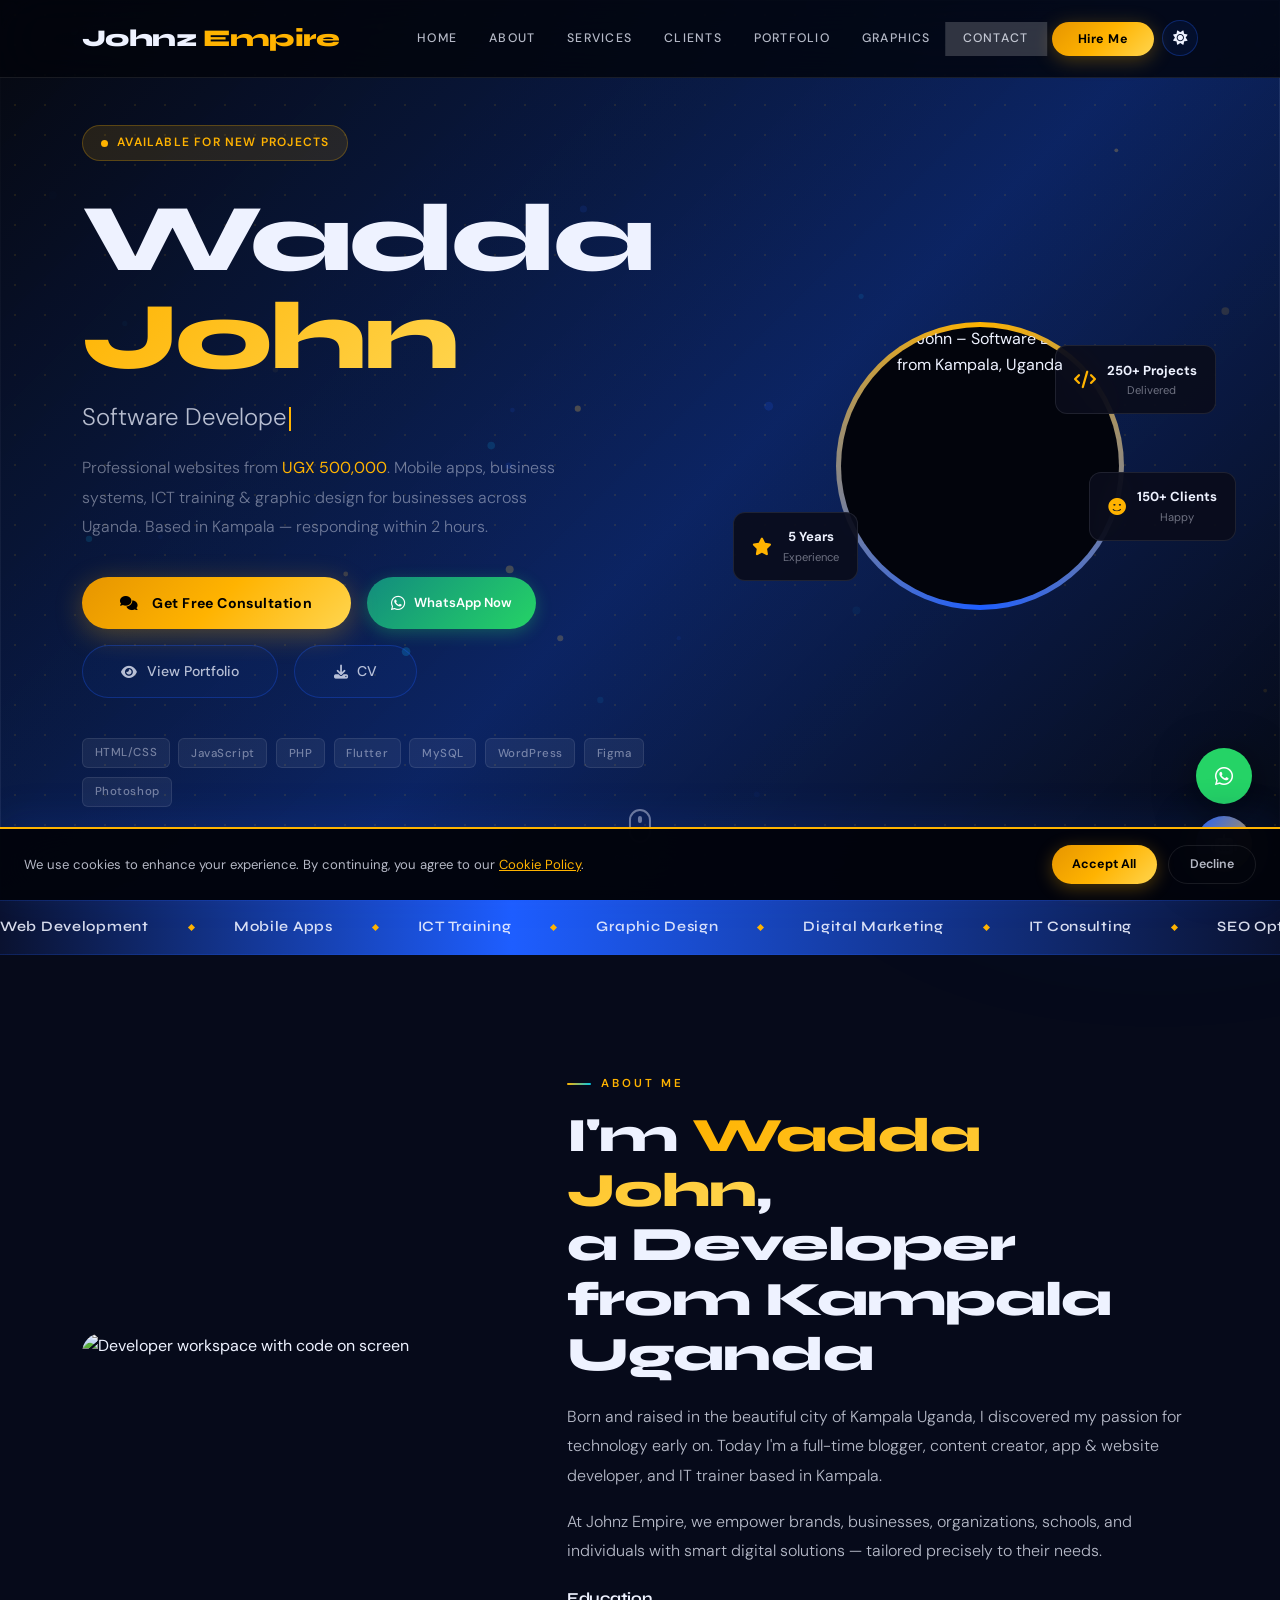
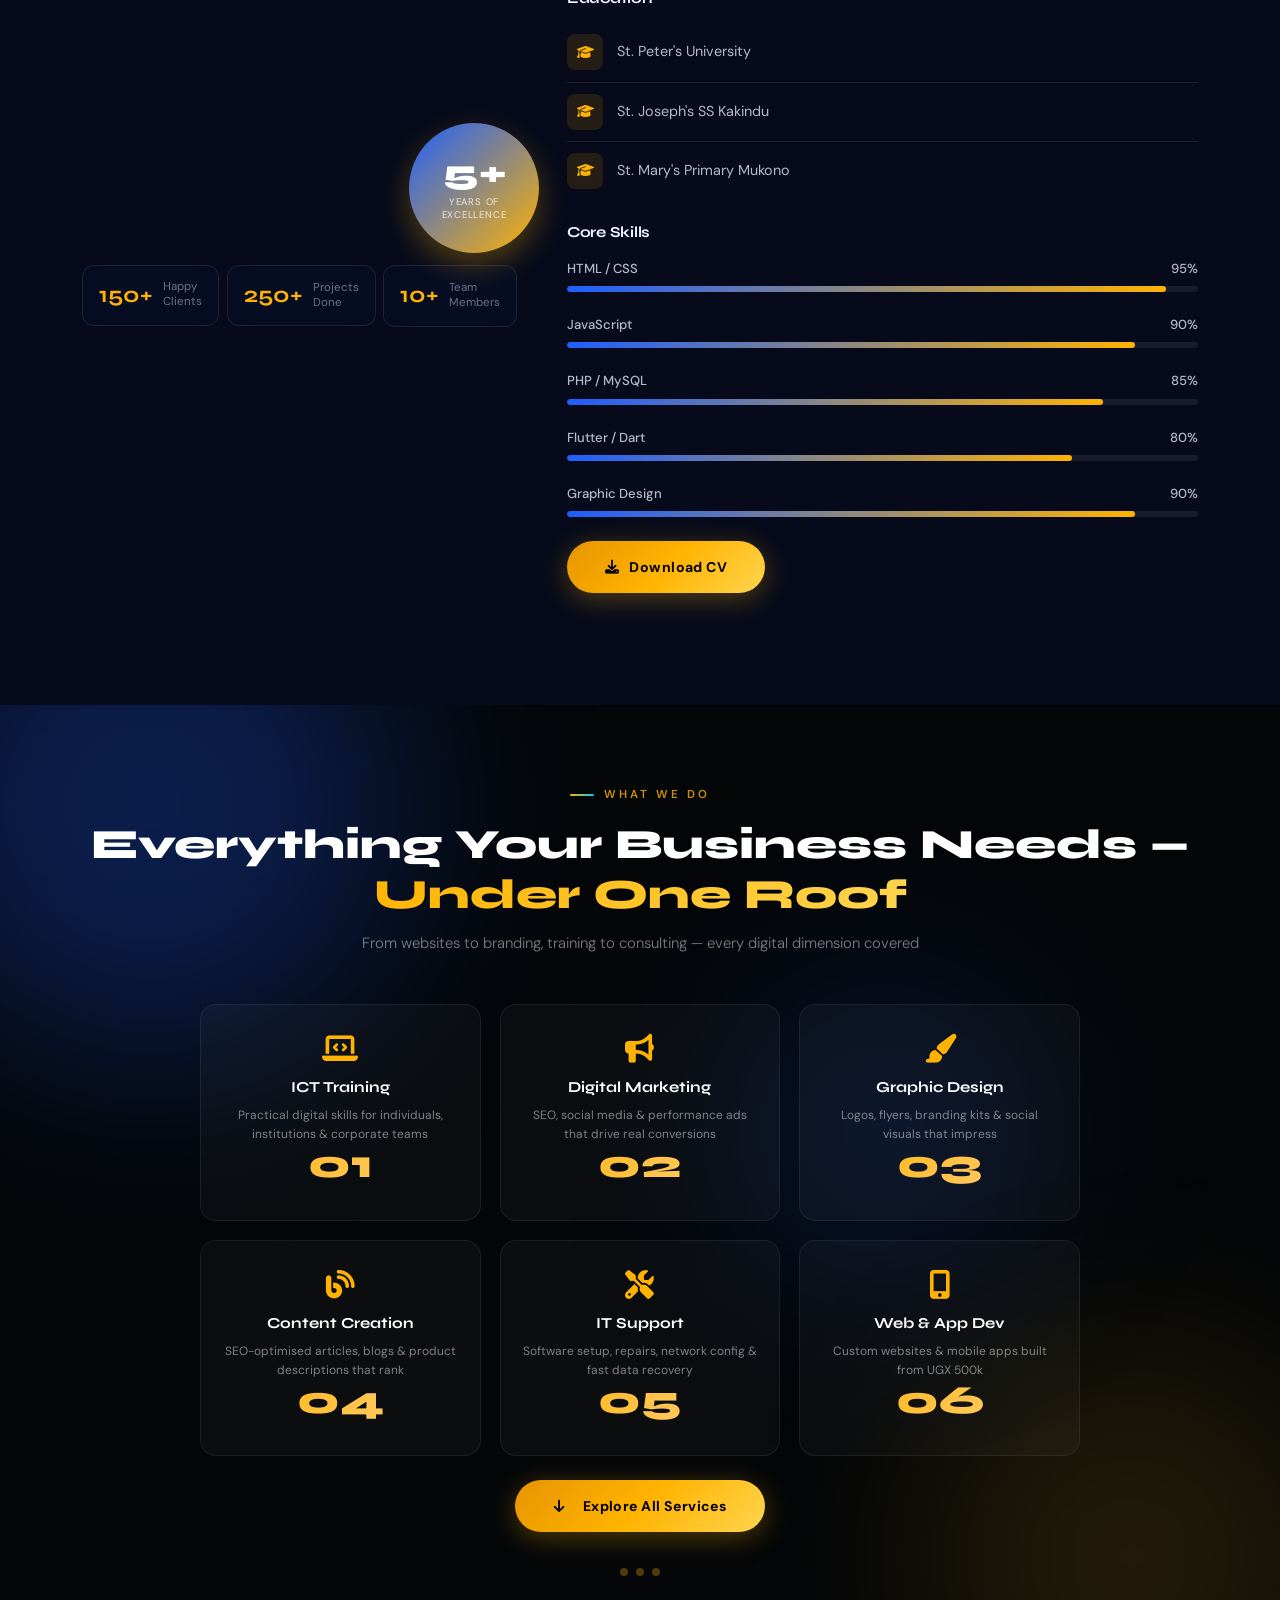
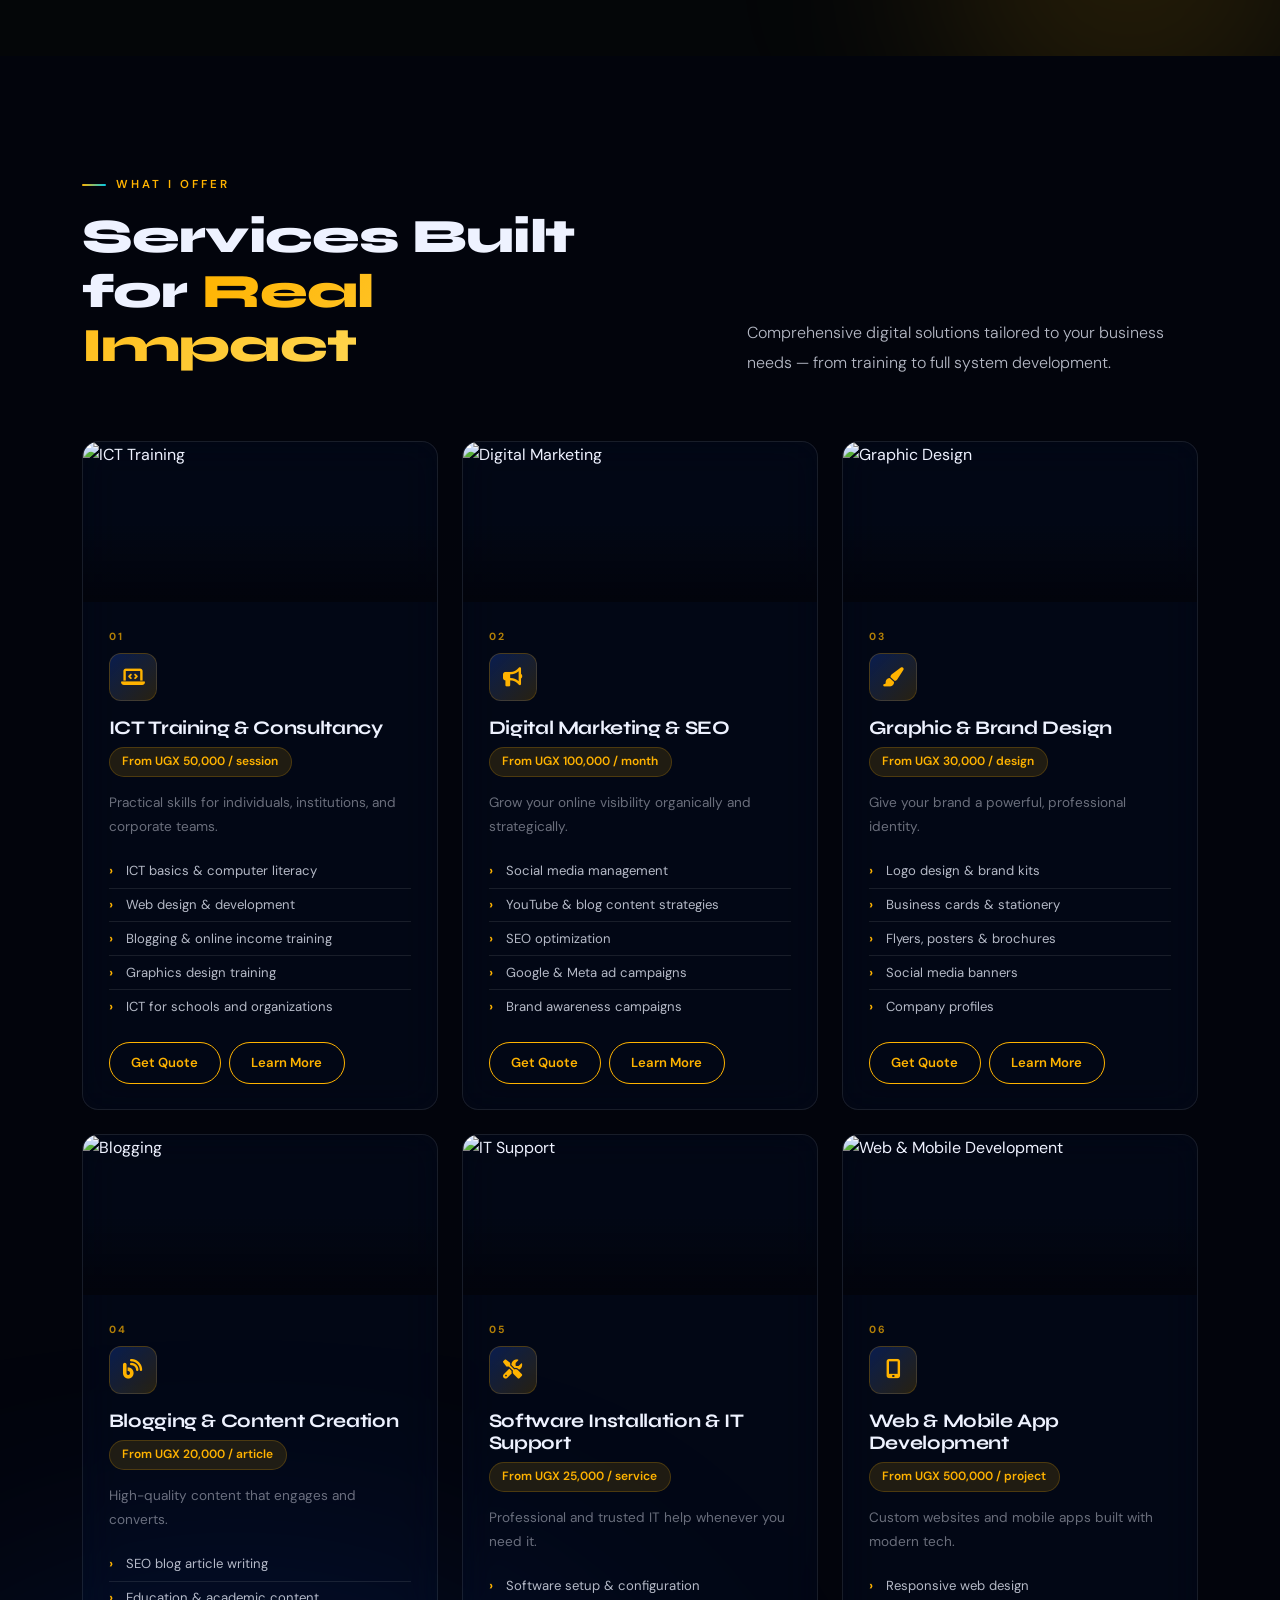
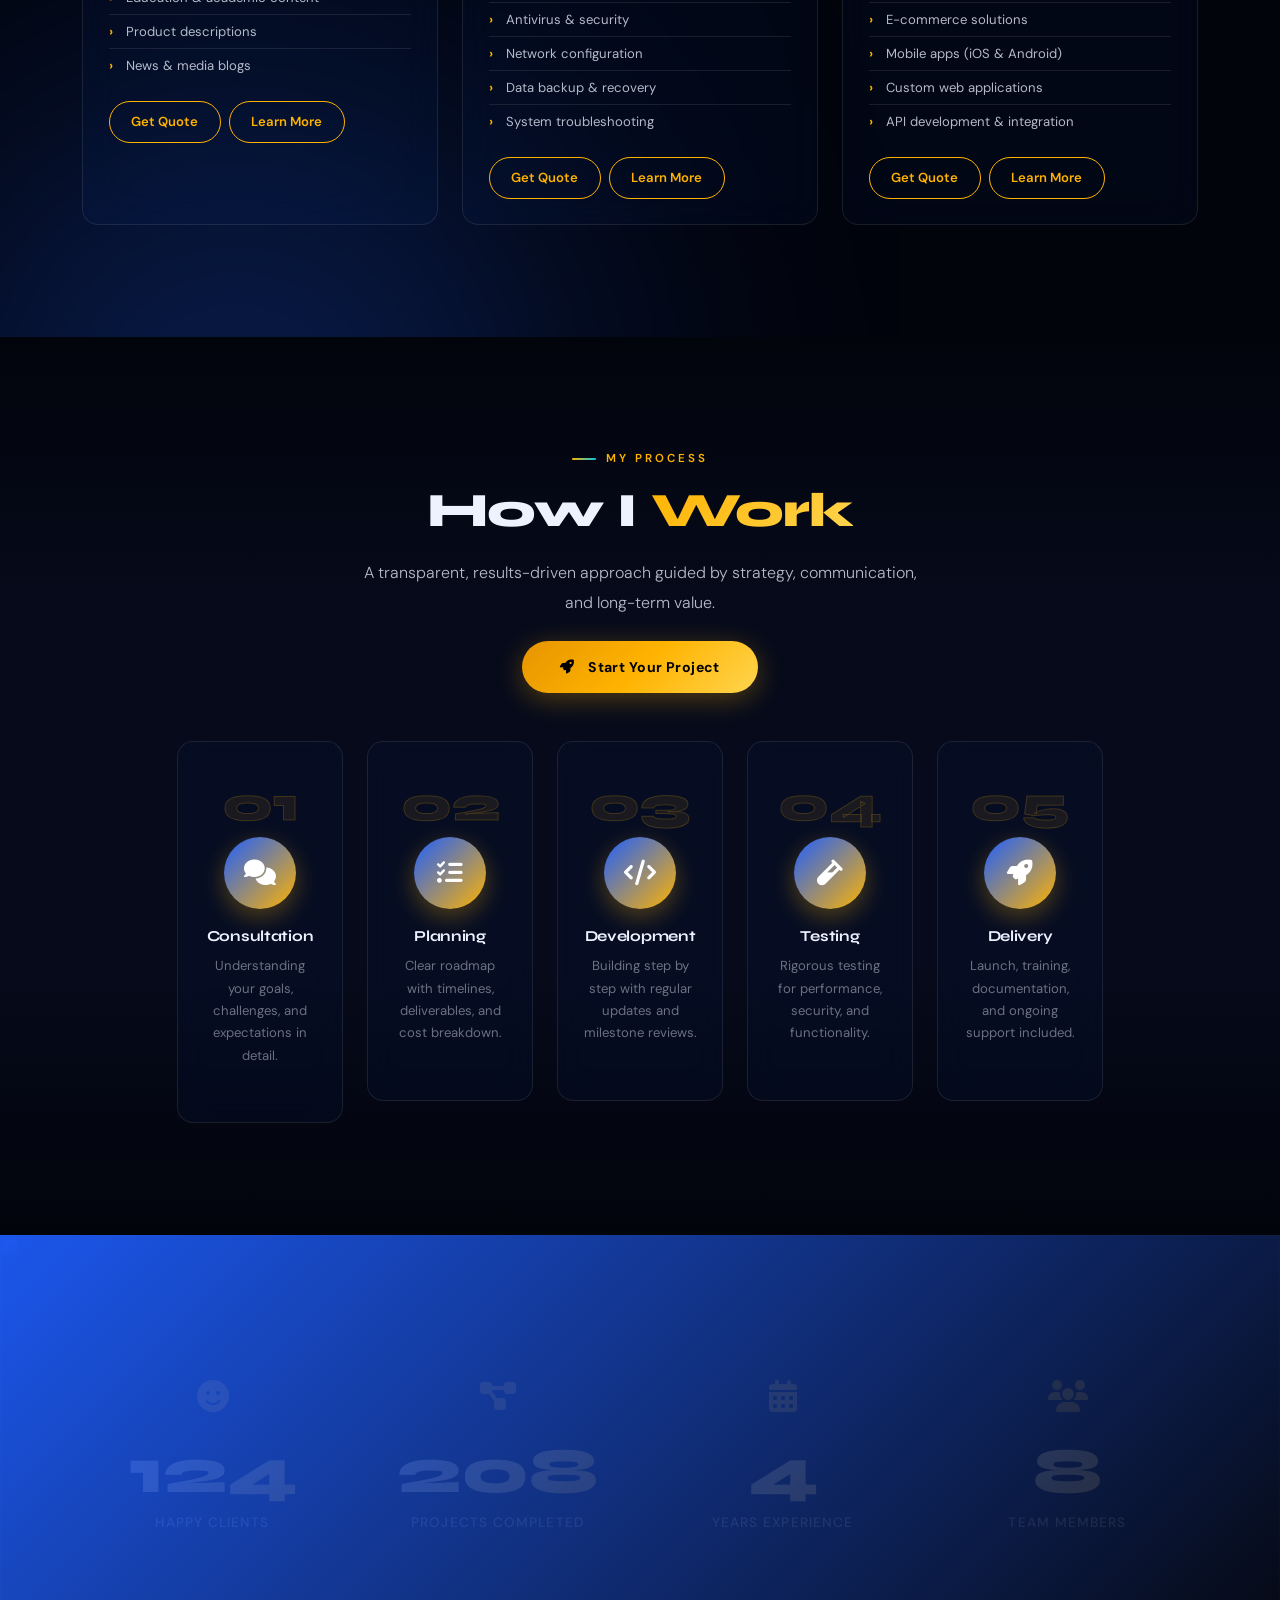
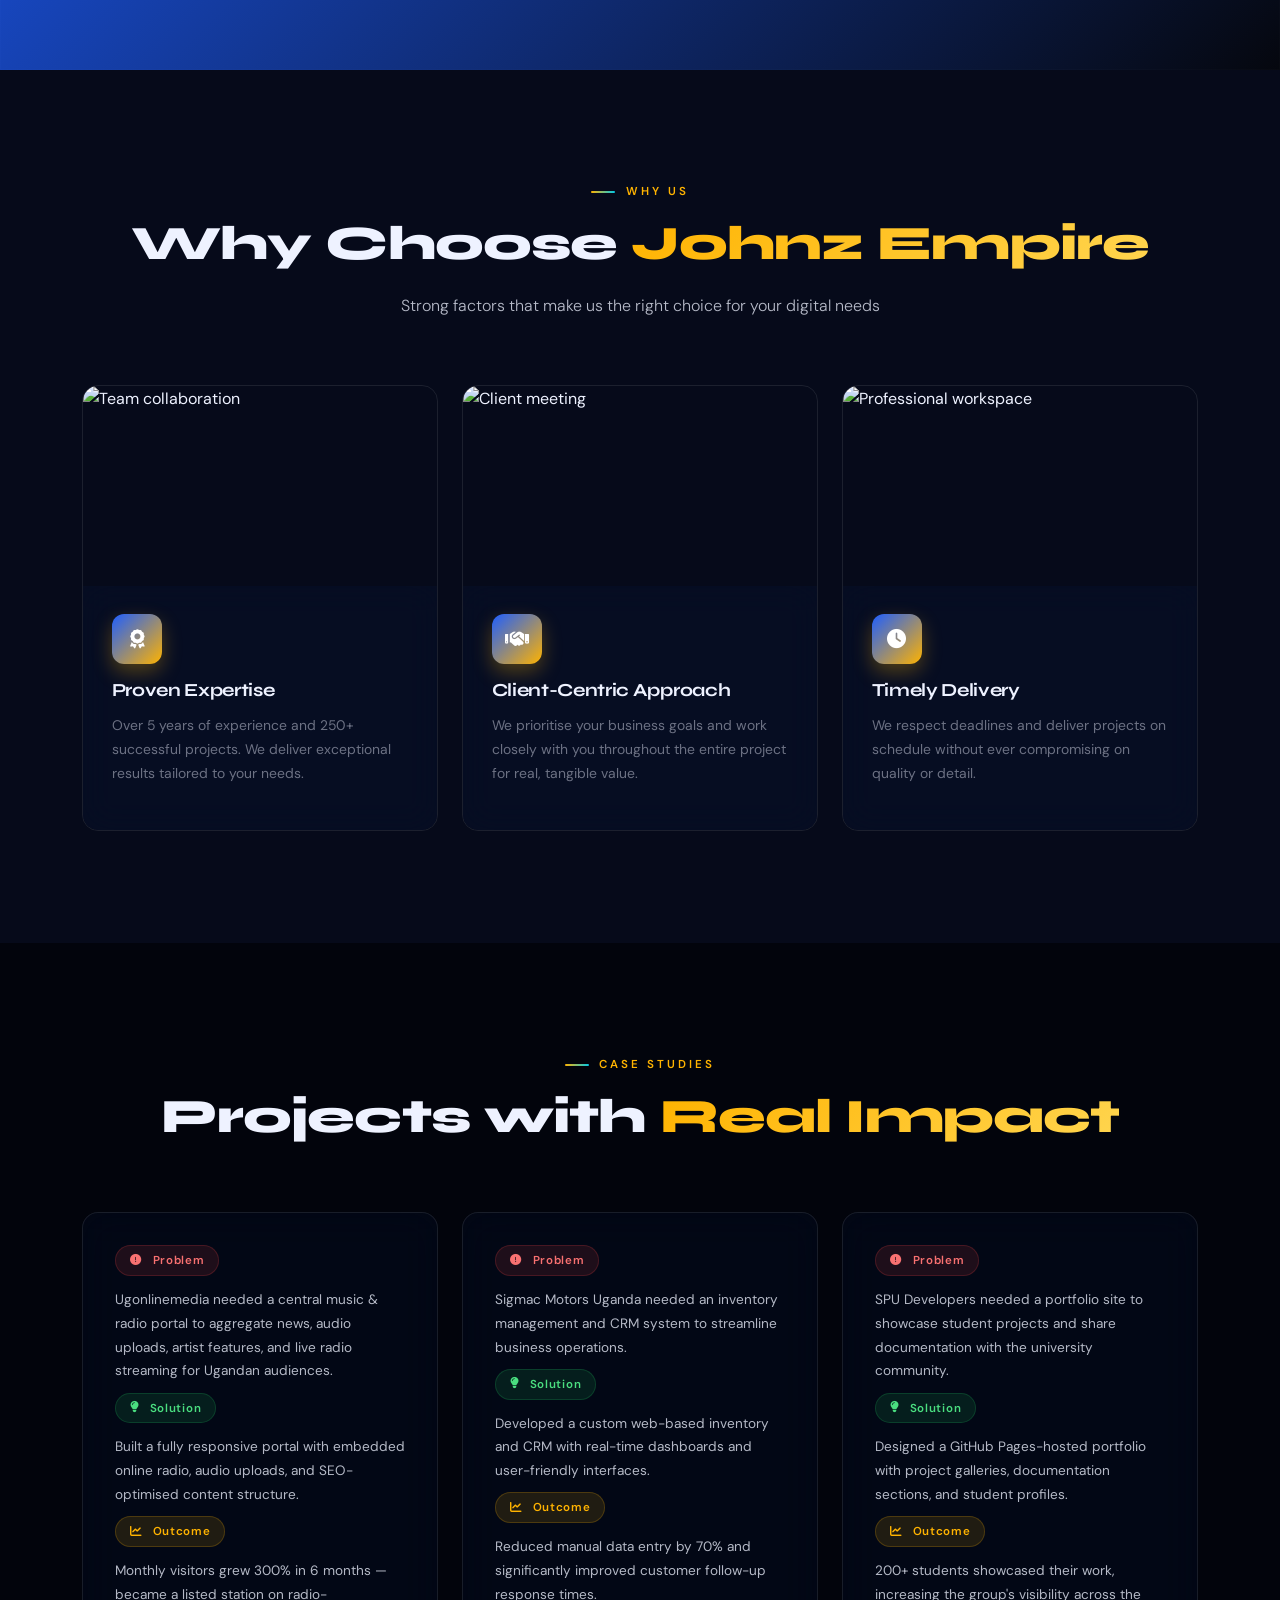
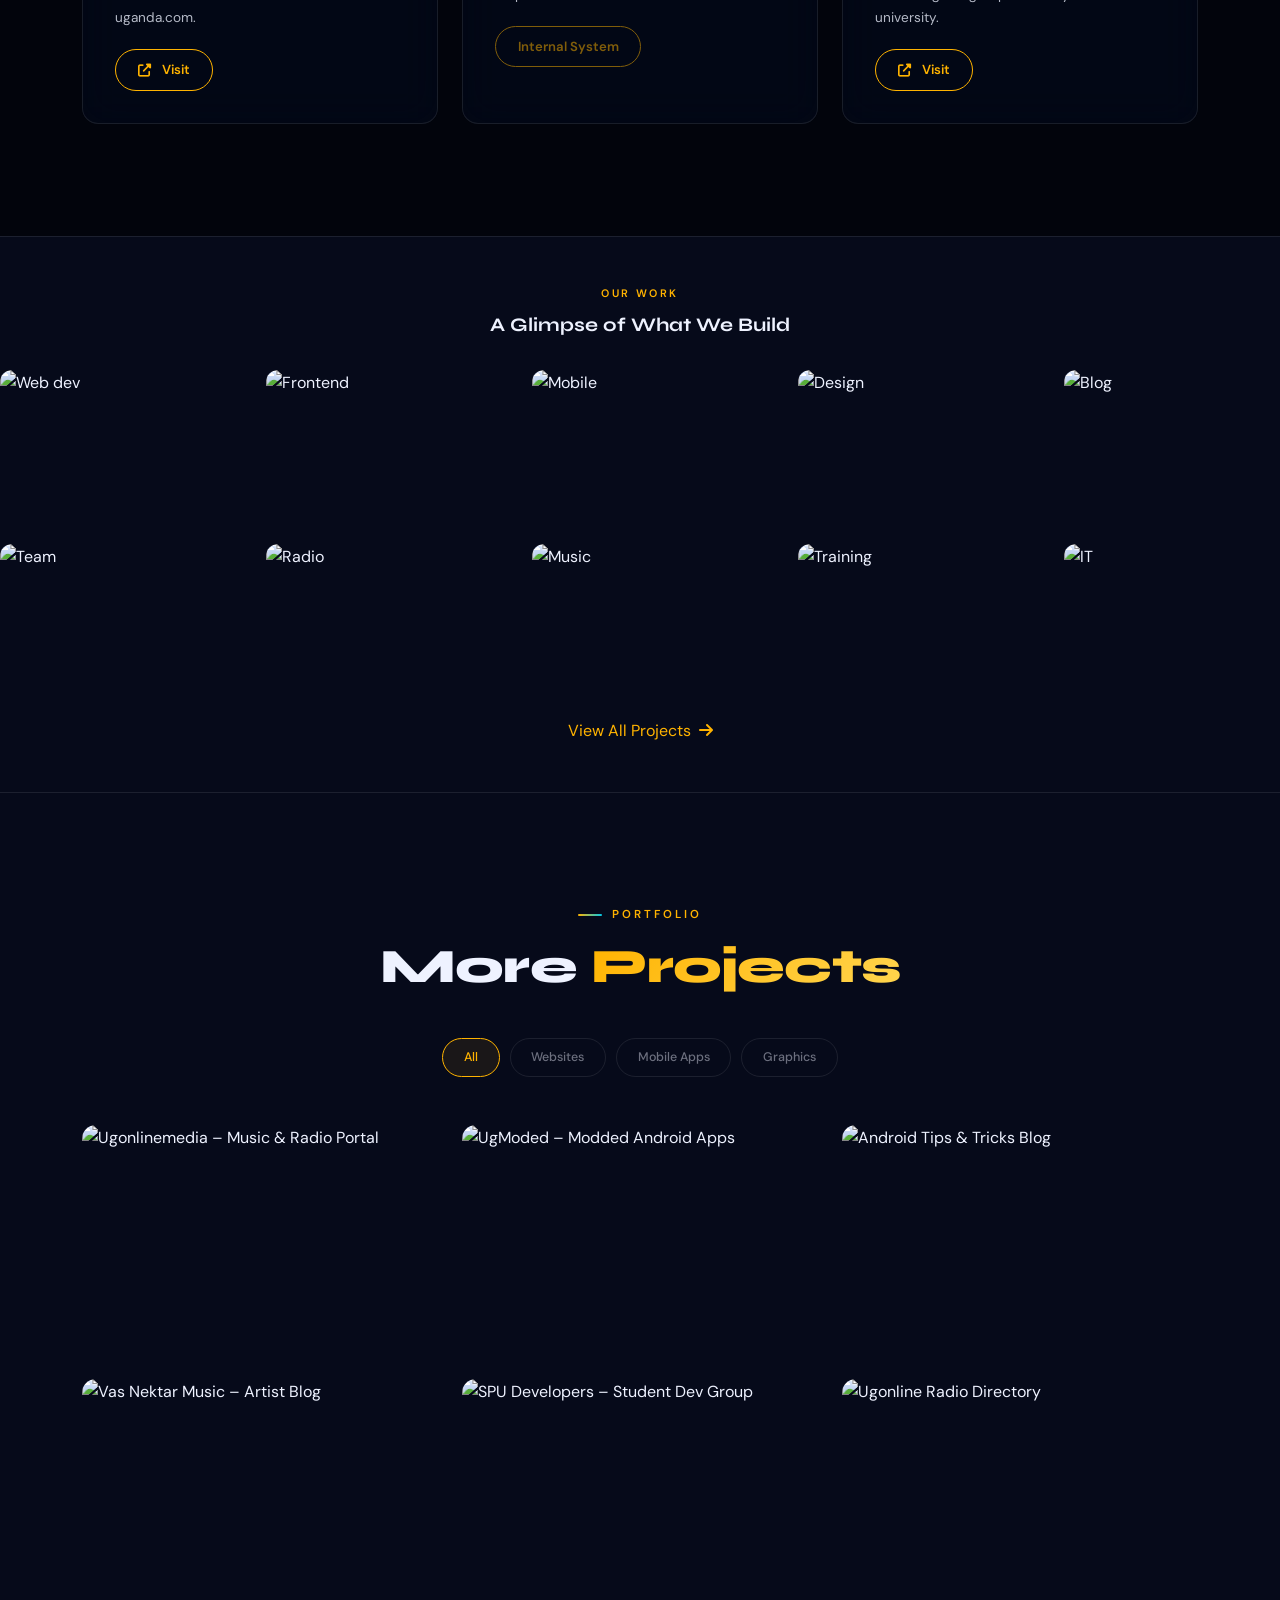
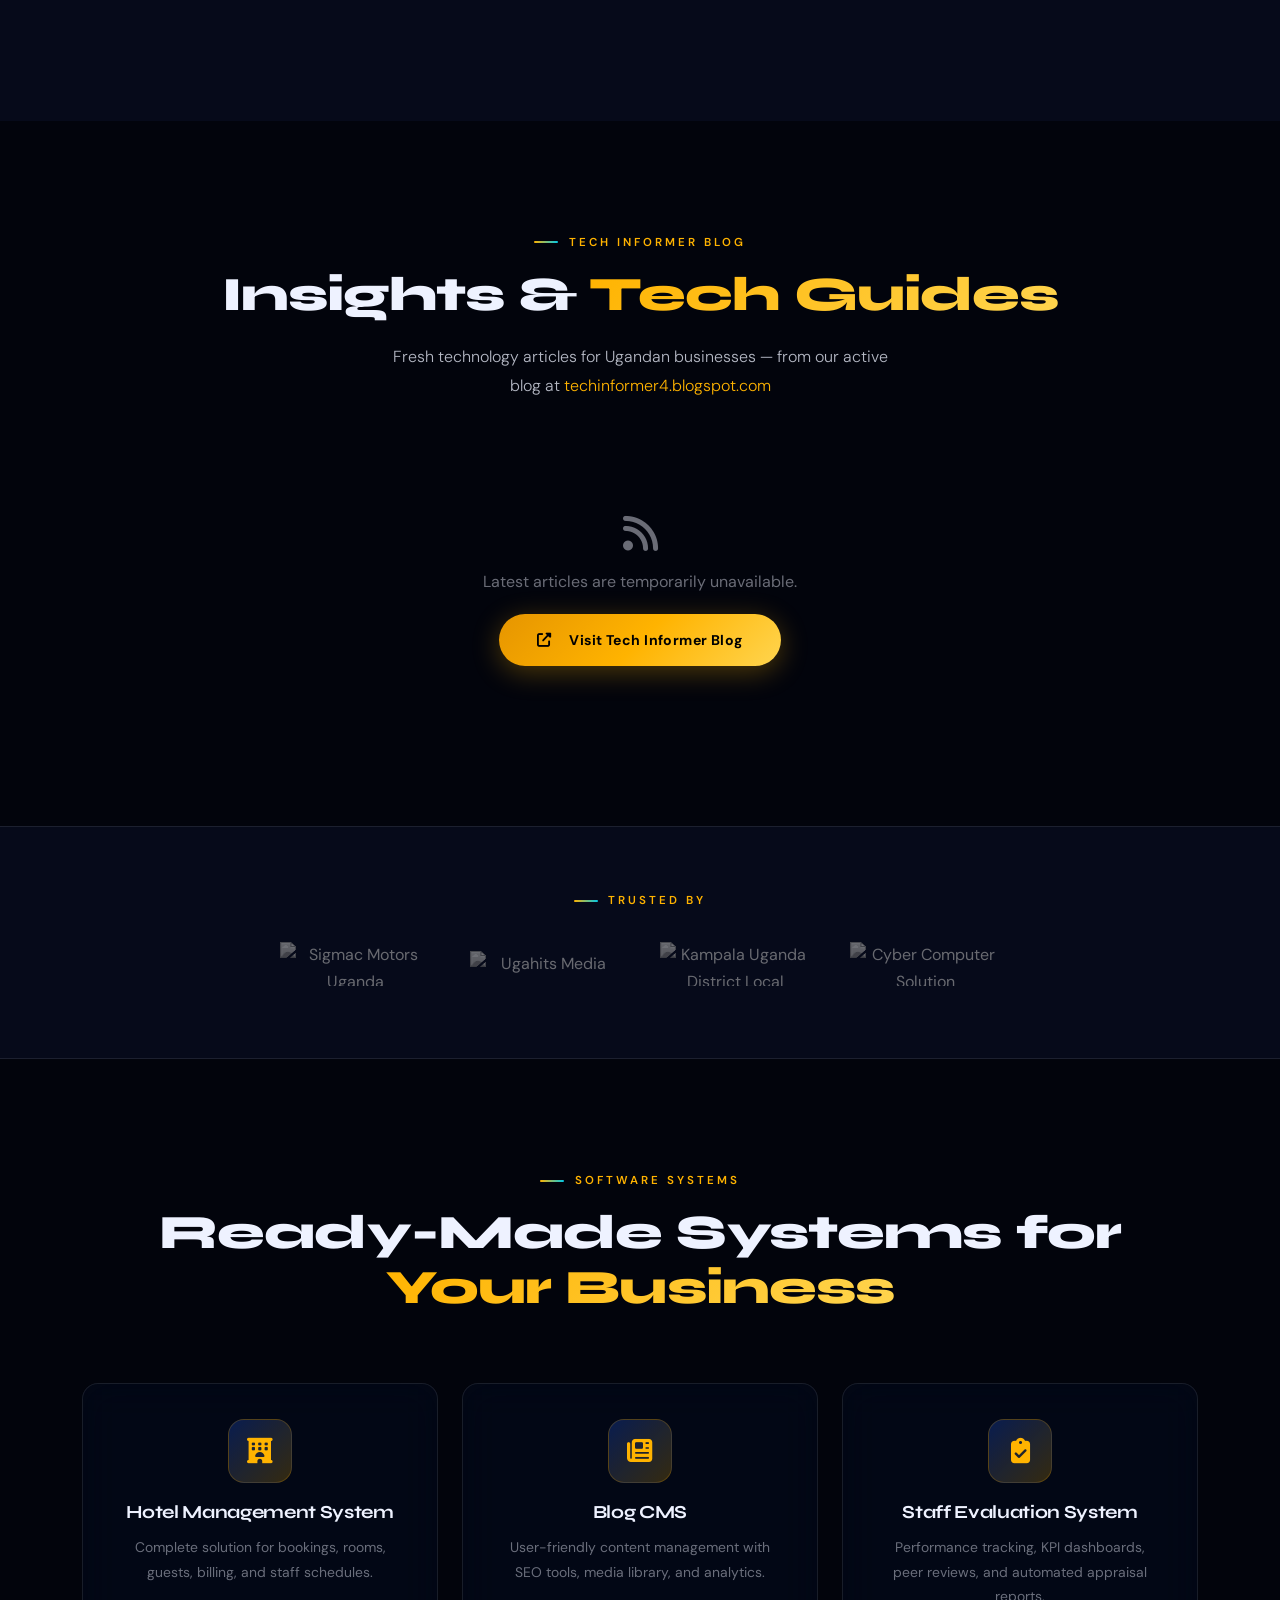
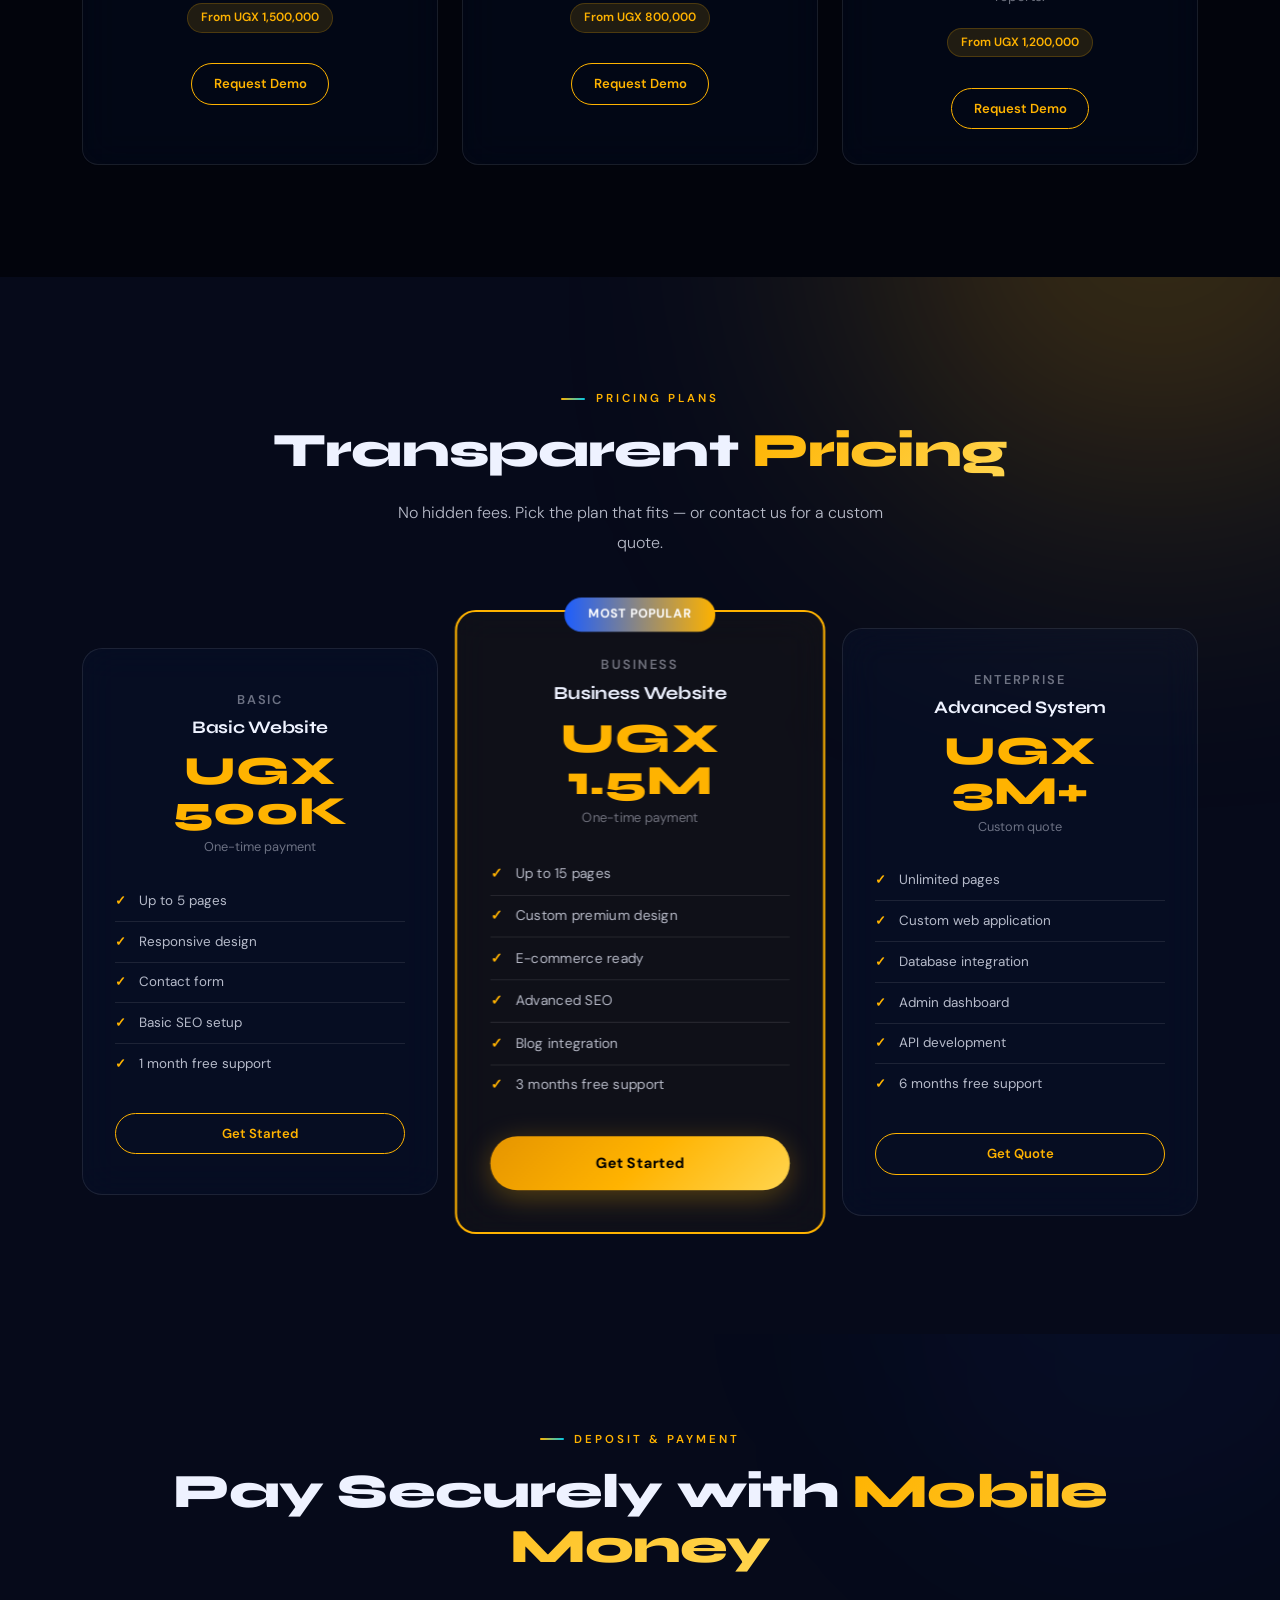
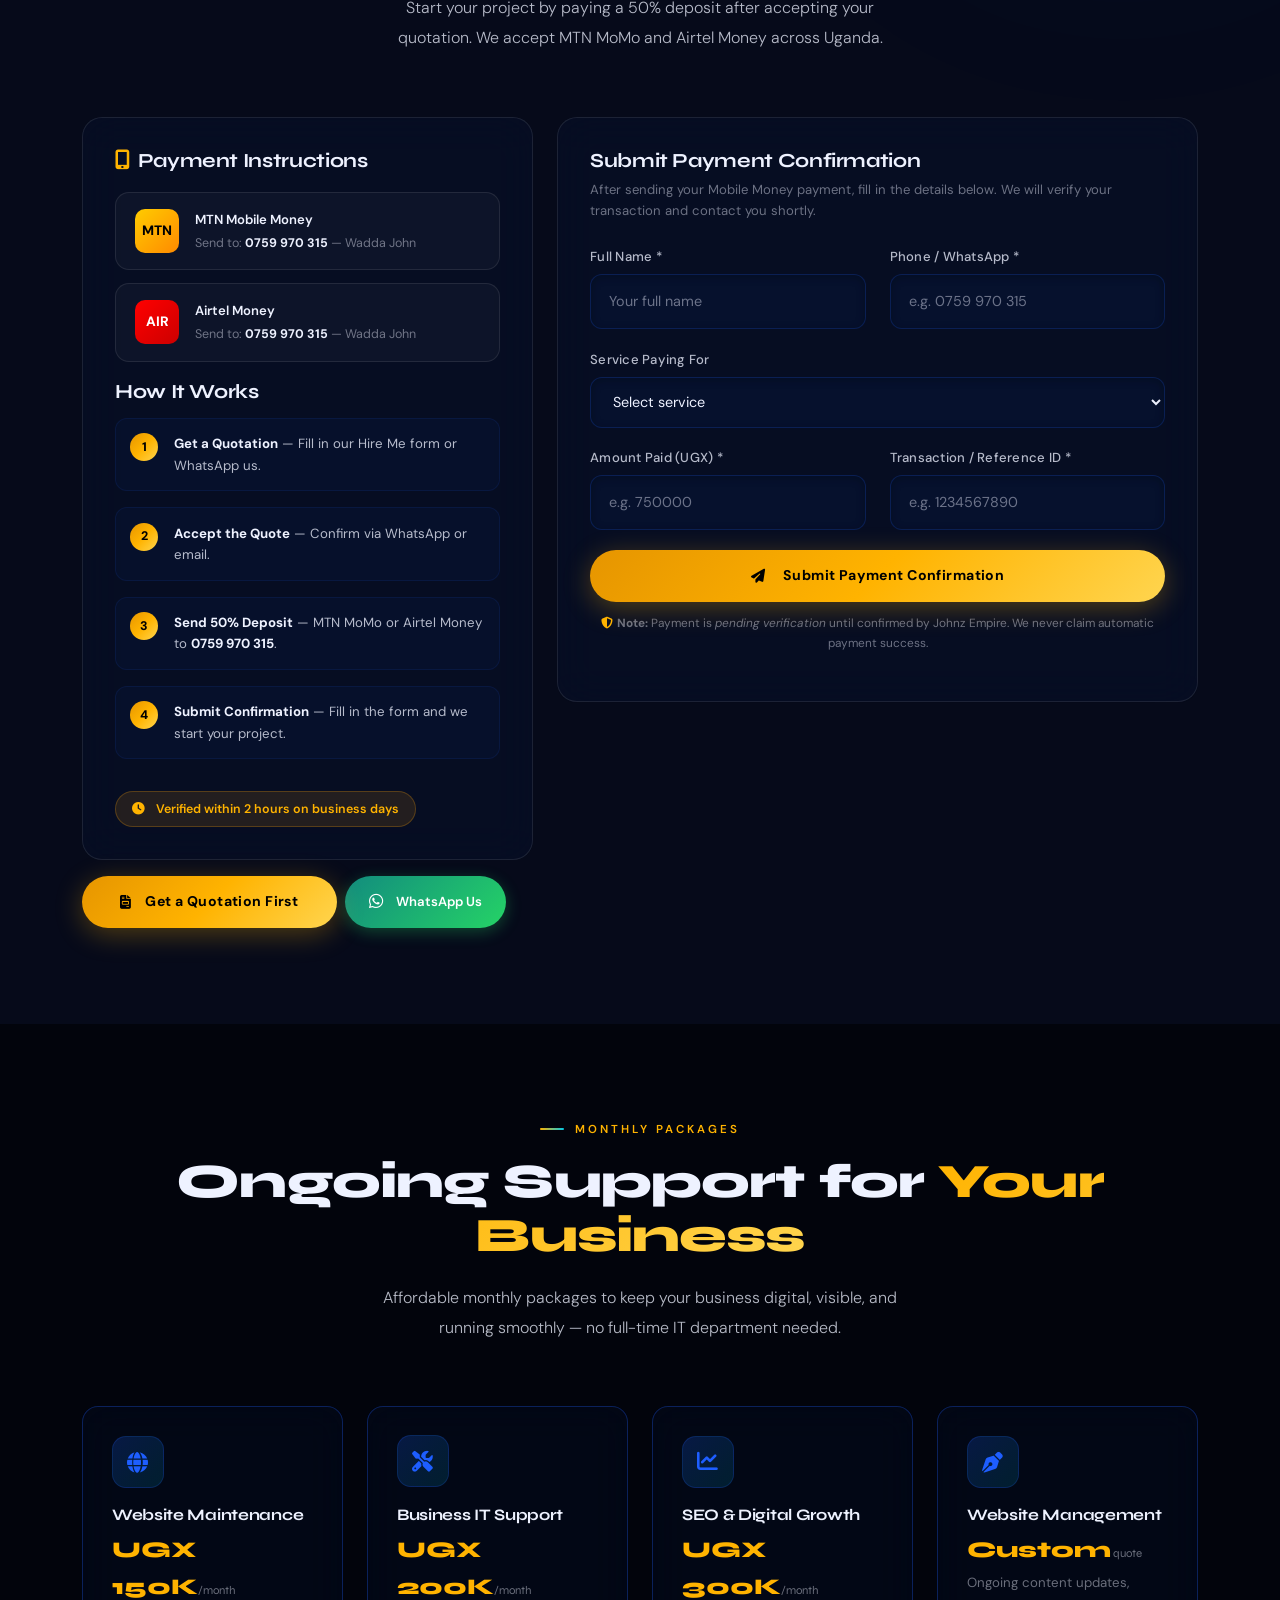
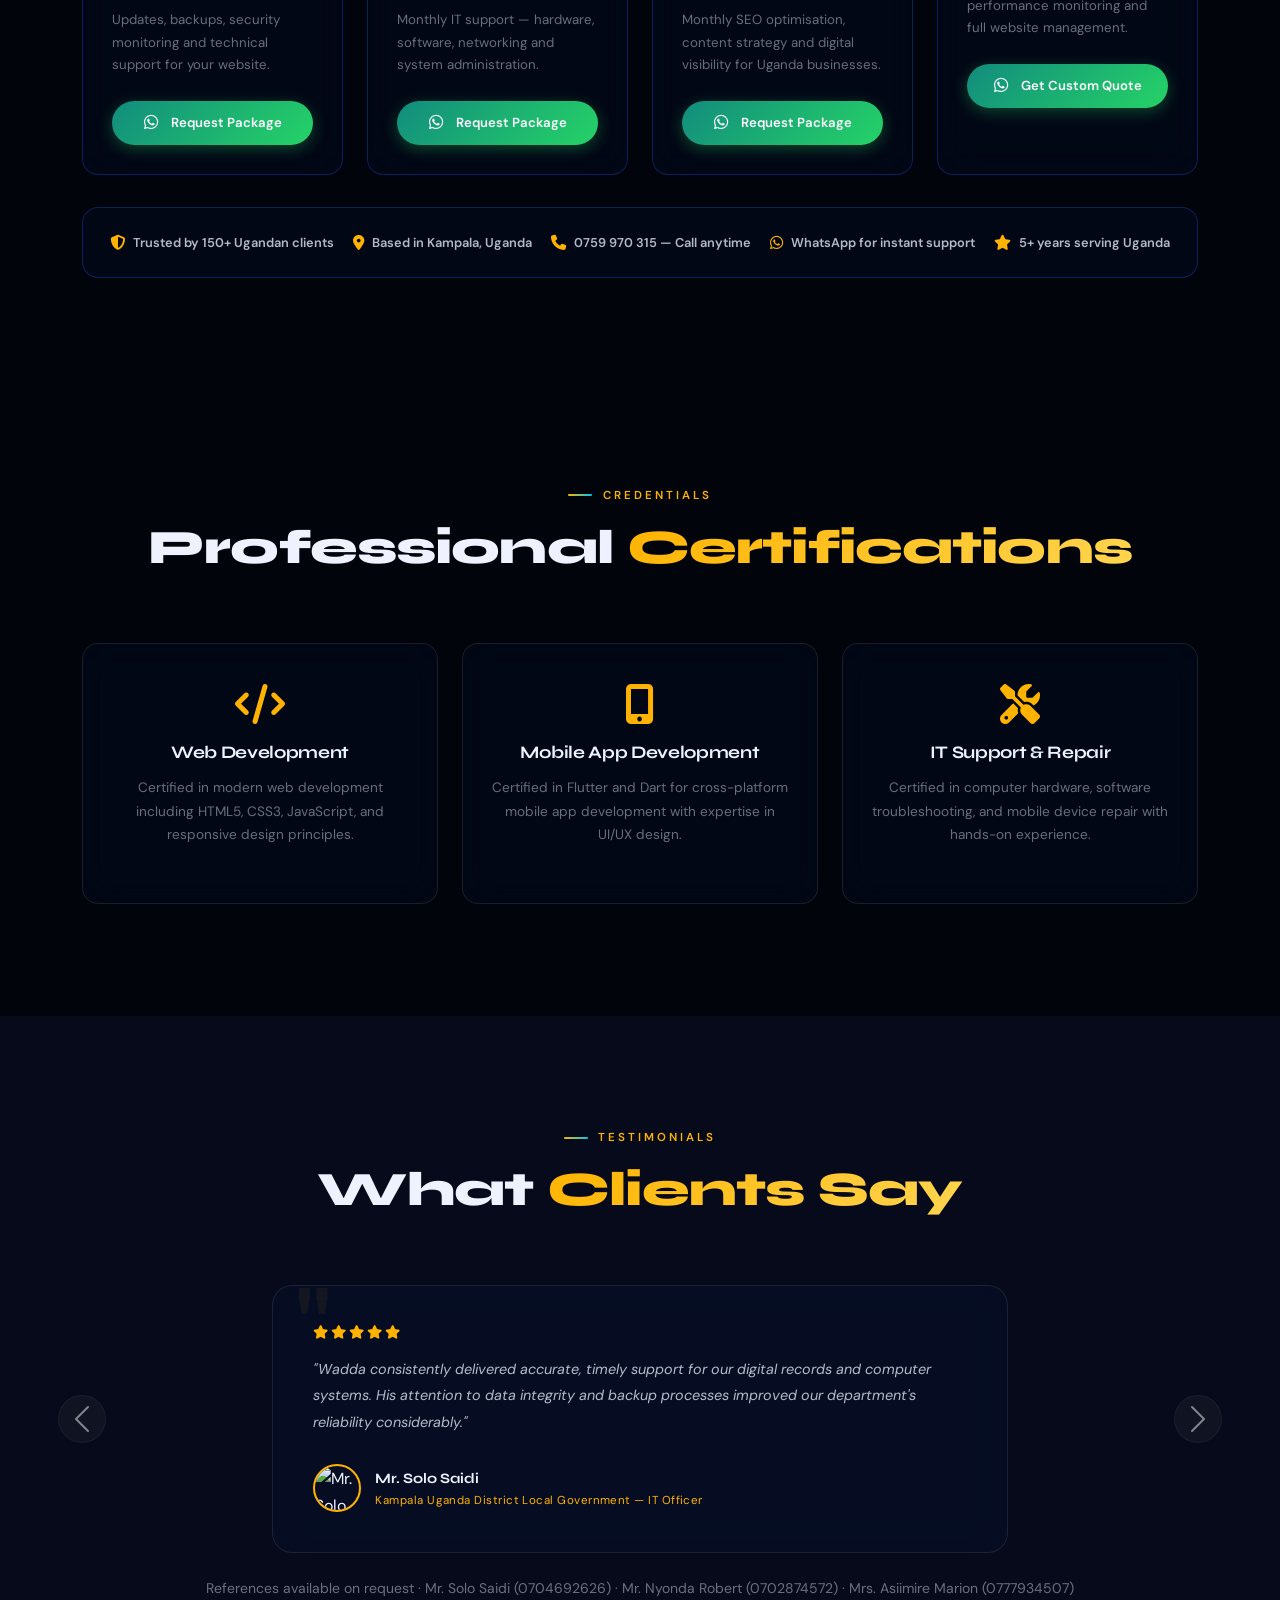
==== commit 58a012e8: "Update index.html" ====
--- a/index.html
+++ b/index.html
@@ -732,7 +732,7 @@
       <div class="col-lg-7" data-aos="fade-left">
         <div class="section-tag">About Me</div>
         <h2 class="s-heading">I'm <span class="text-grad">Wadda John</span>,<br>a Developer from Kampala Uganda</h2>
-        <p class="s-body mb-3">Born and raised in the beautiful islands of Kampala Uganda, I discovered my passion for technology early on. Today I'm a full-time blogger, content creator, app & website developer, and IT trainer based in Kampala.</p>
+        <p class="s-body mb-3">Born and raised in the beautiful city of Kampala Uganda, I discovered my passion for technology early on. Today I'm a full-time blogger, content creator, app & website developer, and IT trainer based in Kampala.</p>
         <p class="s-body mb-4">At Johnz Empire, we empower brands, businesses, organizations, schools, and individuals with smart digital solutions — tailored precisely to their needs.</p>
         <h5 class="mb-3" style="font-size:.95rem;font-weight:700">Education</h5>
         <div class="mb-3">
